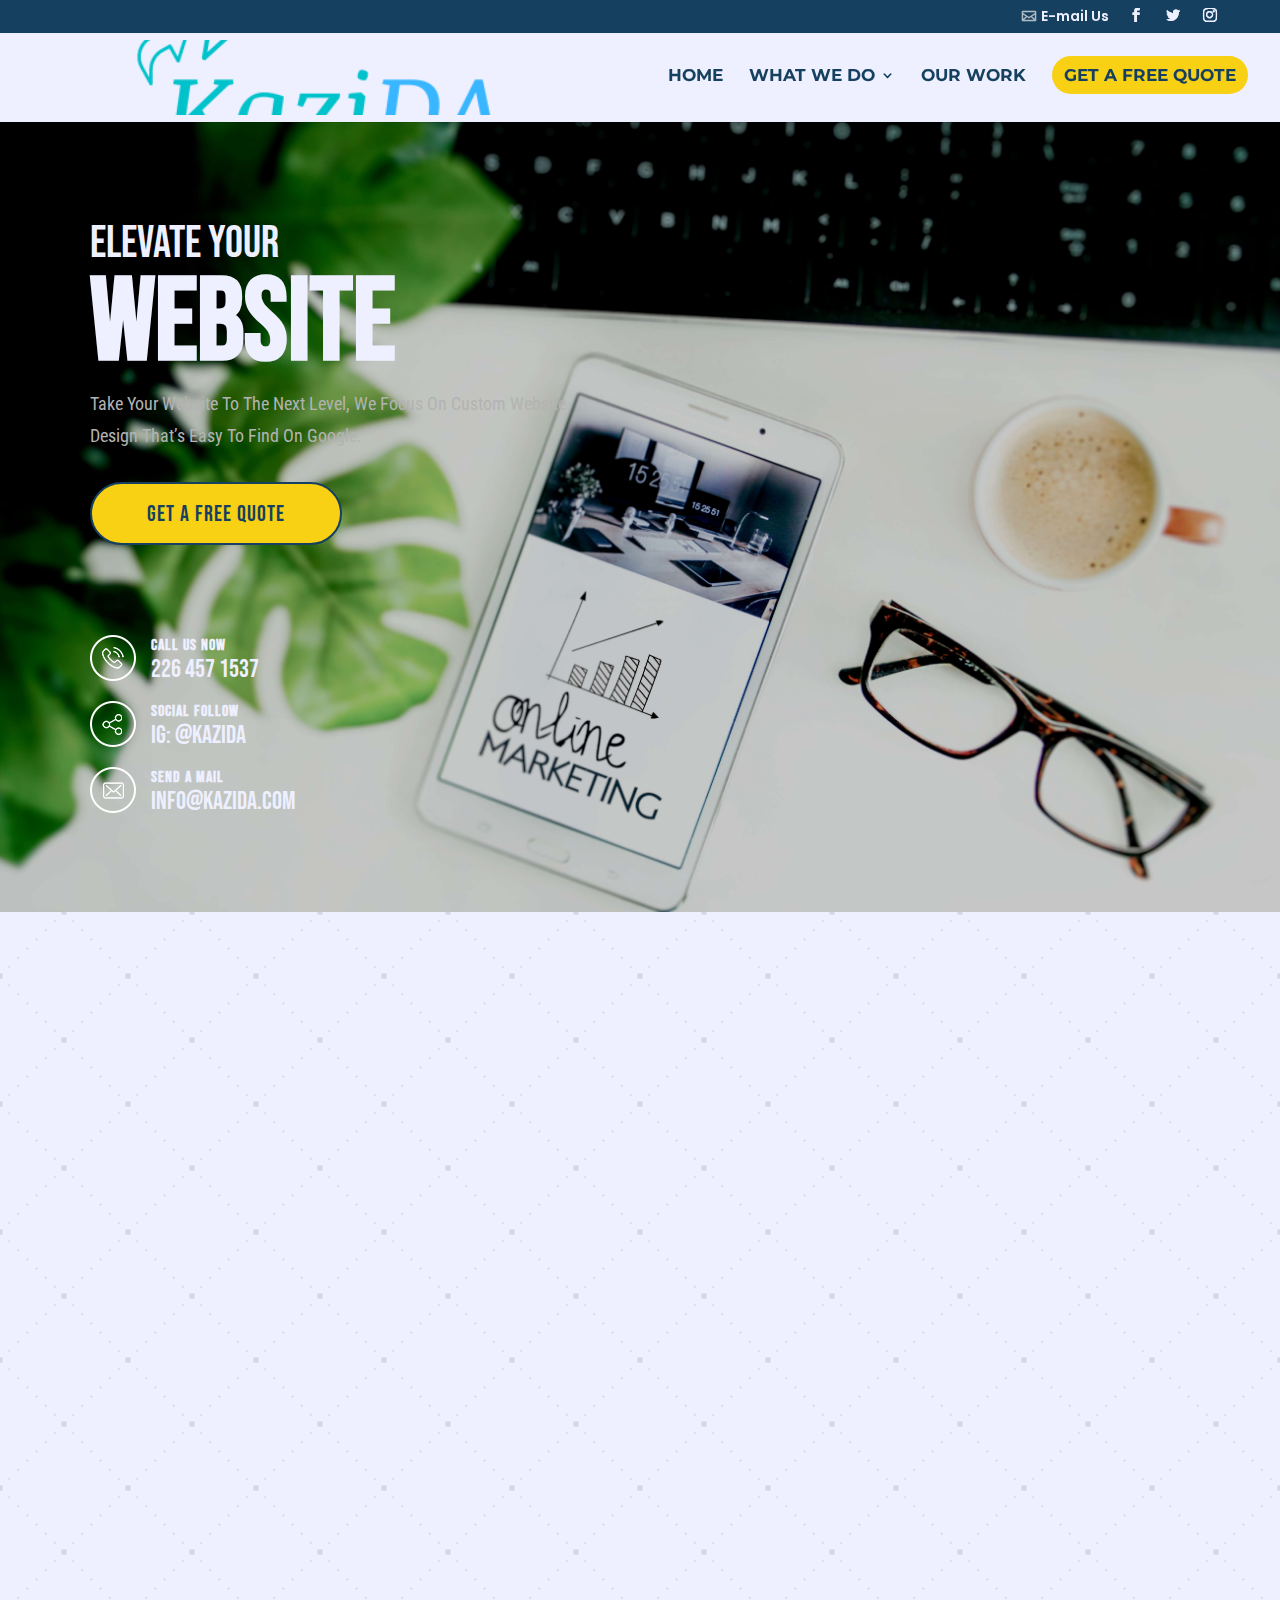
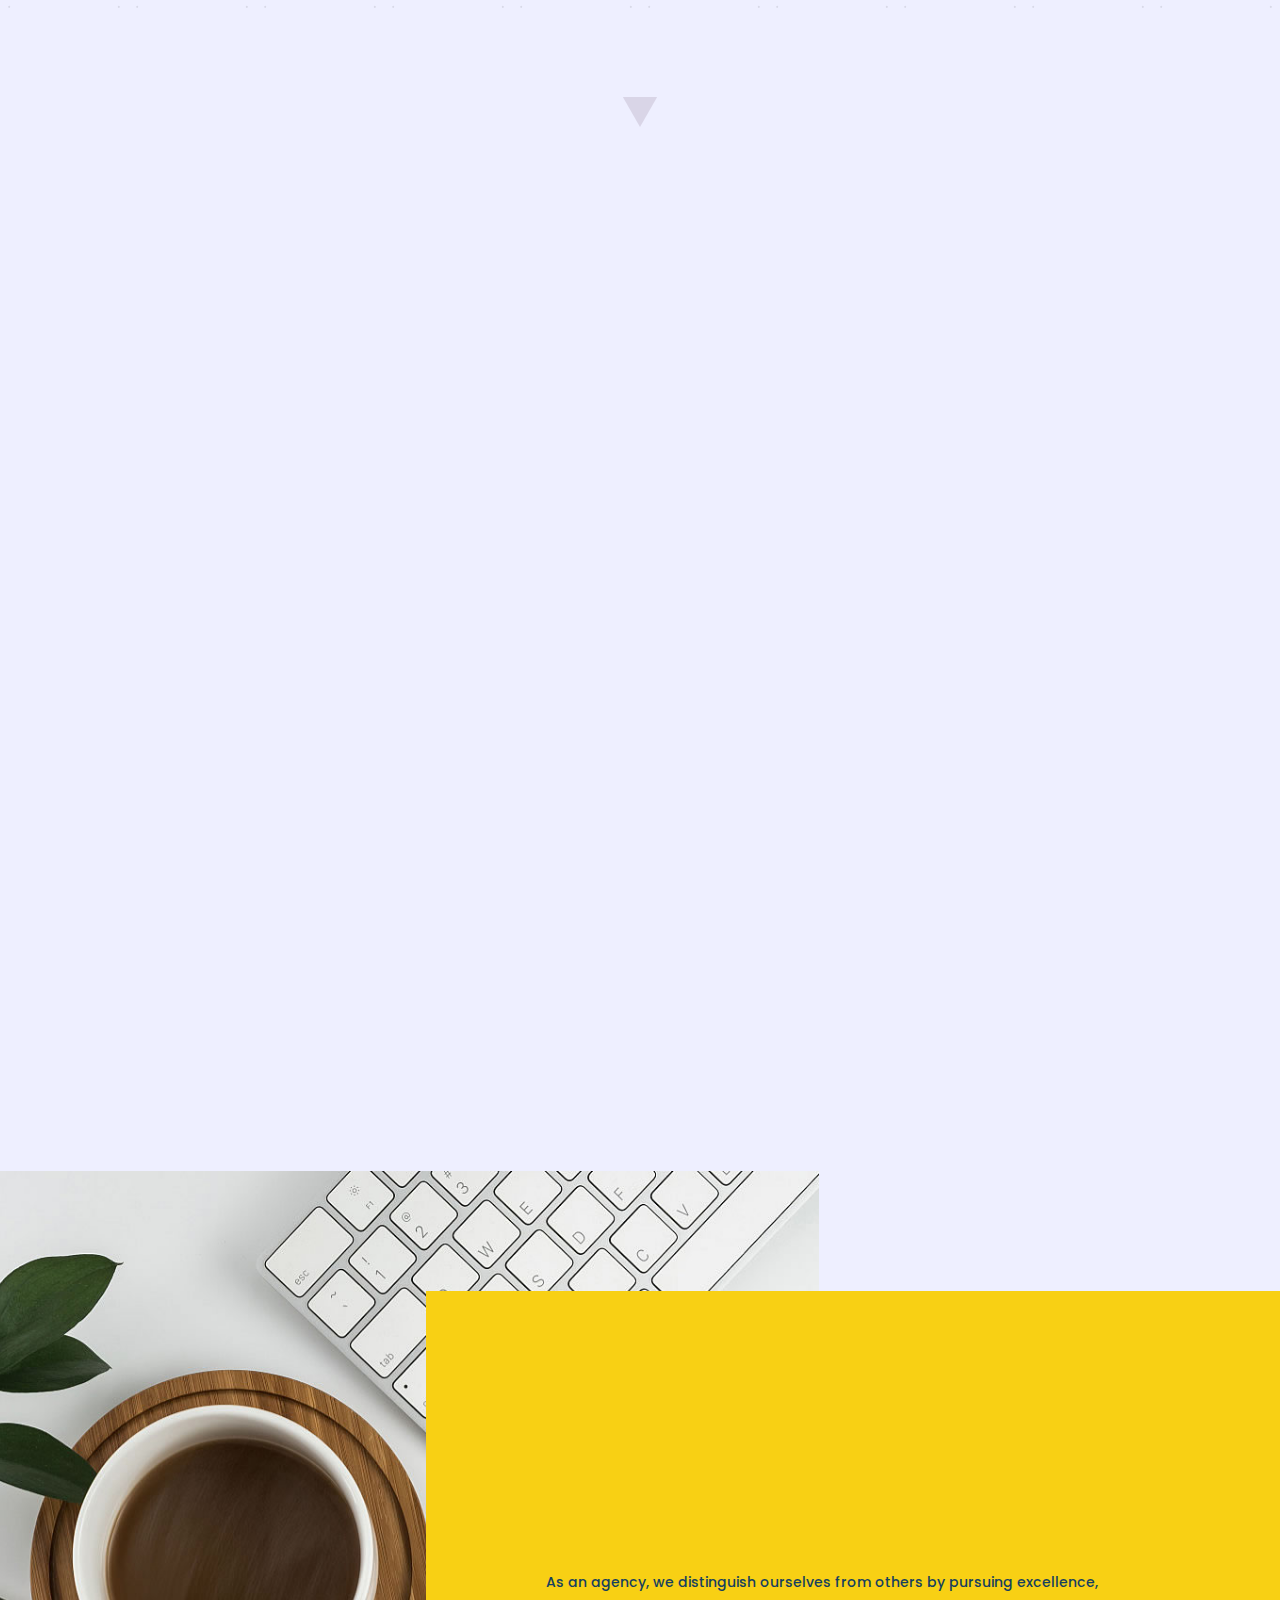
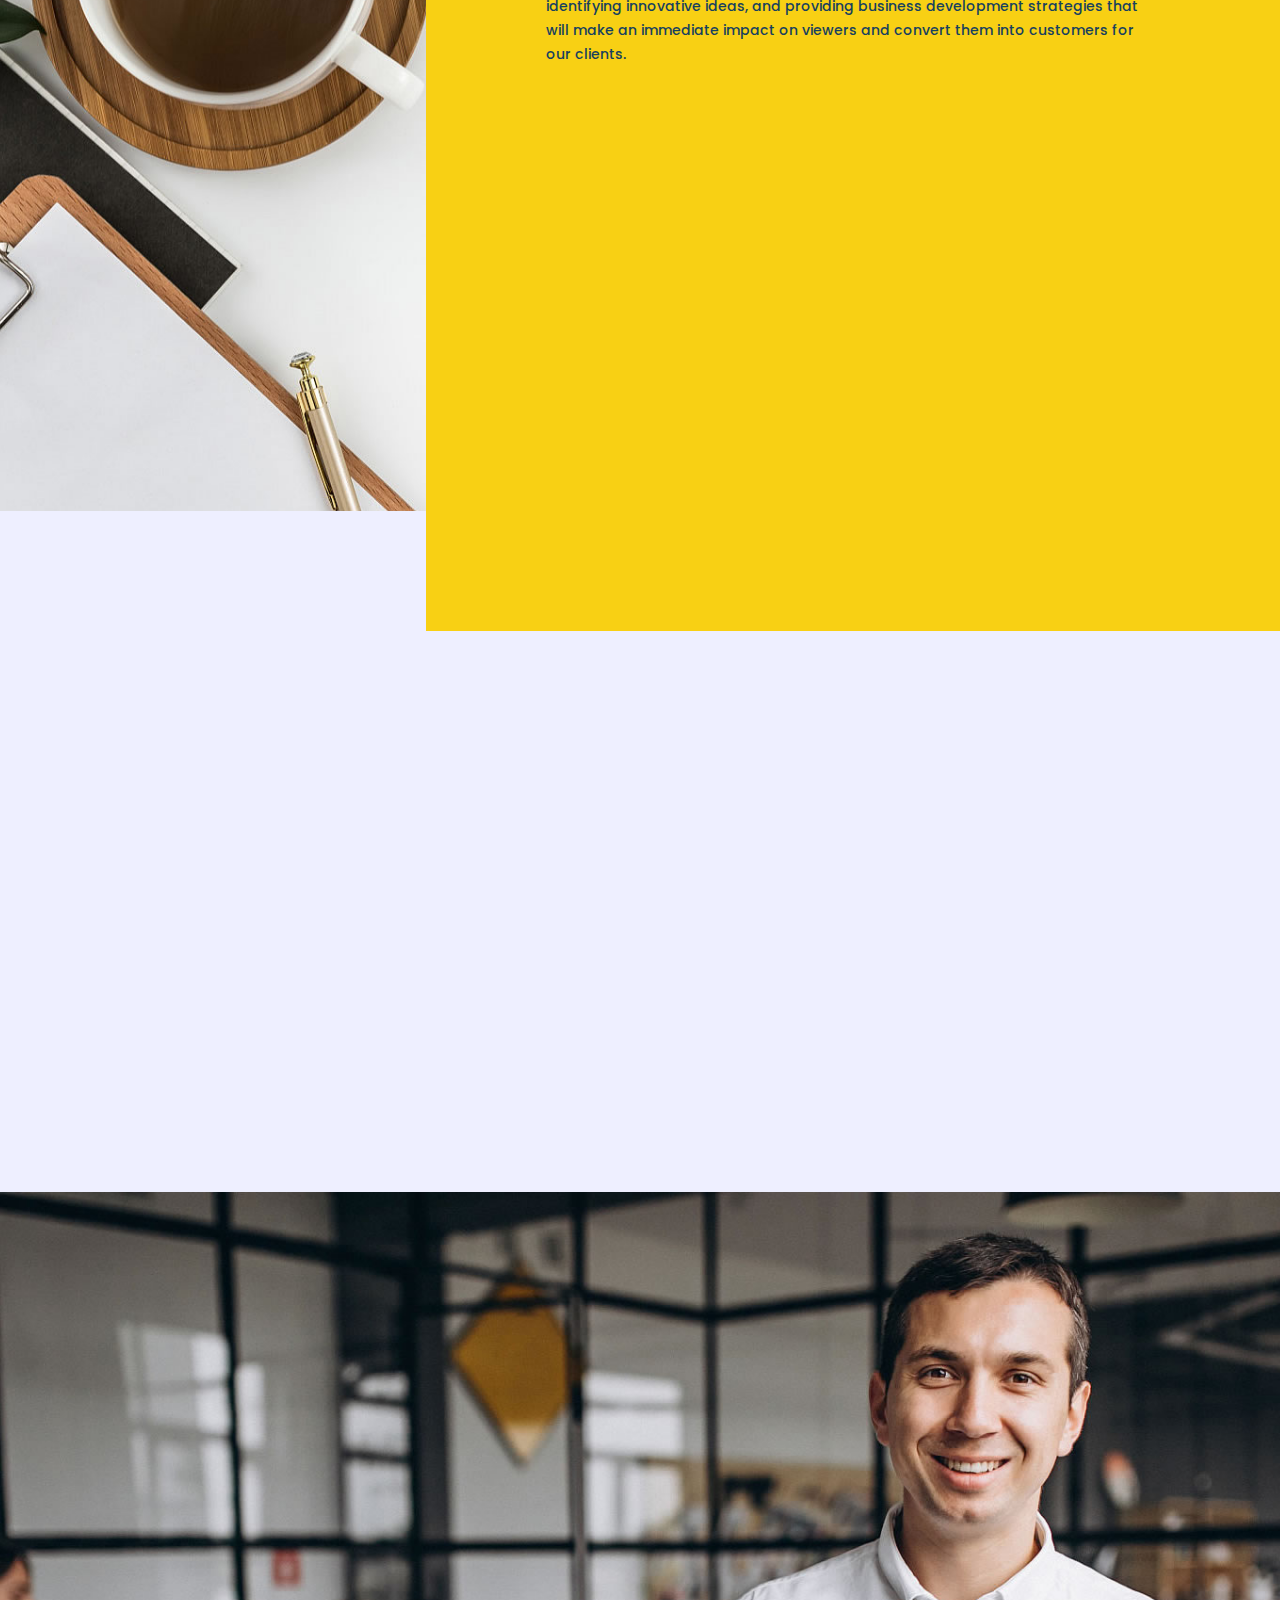
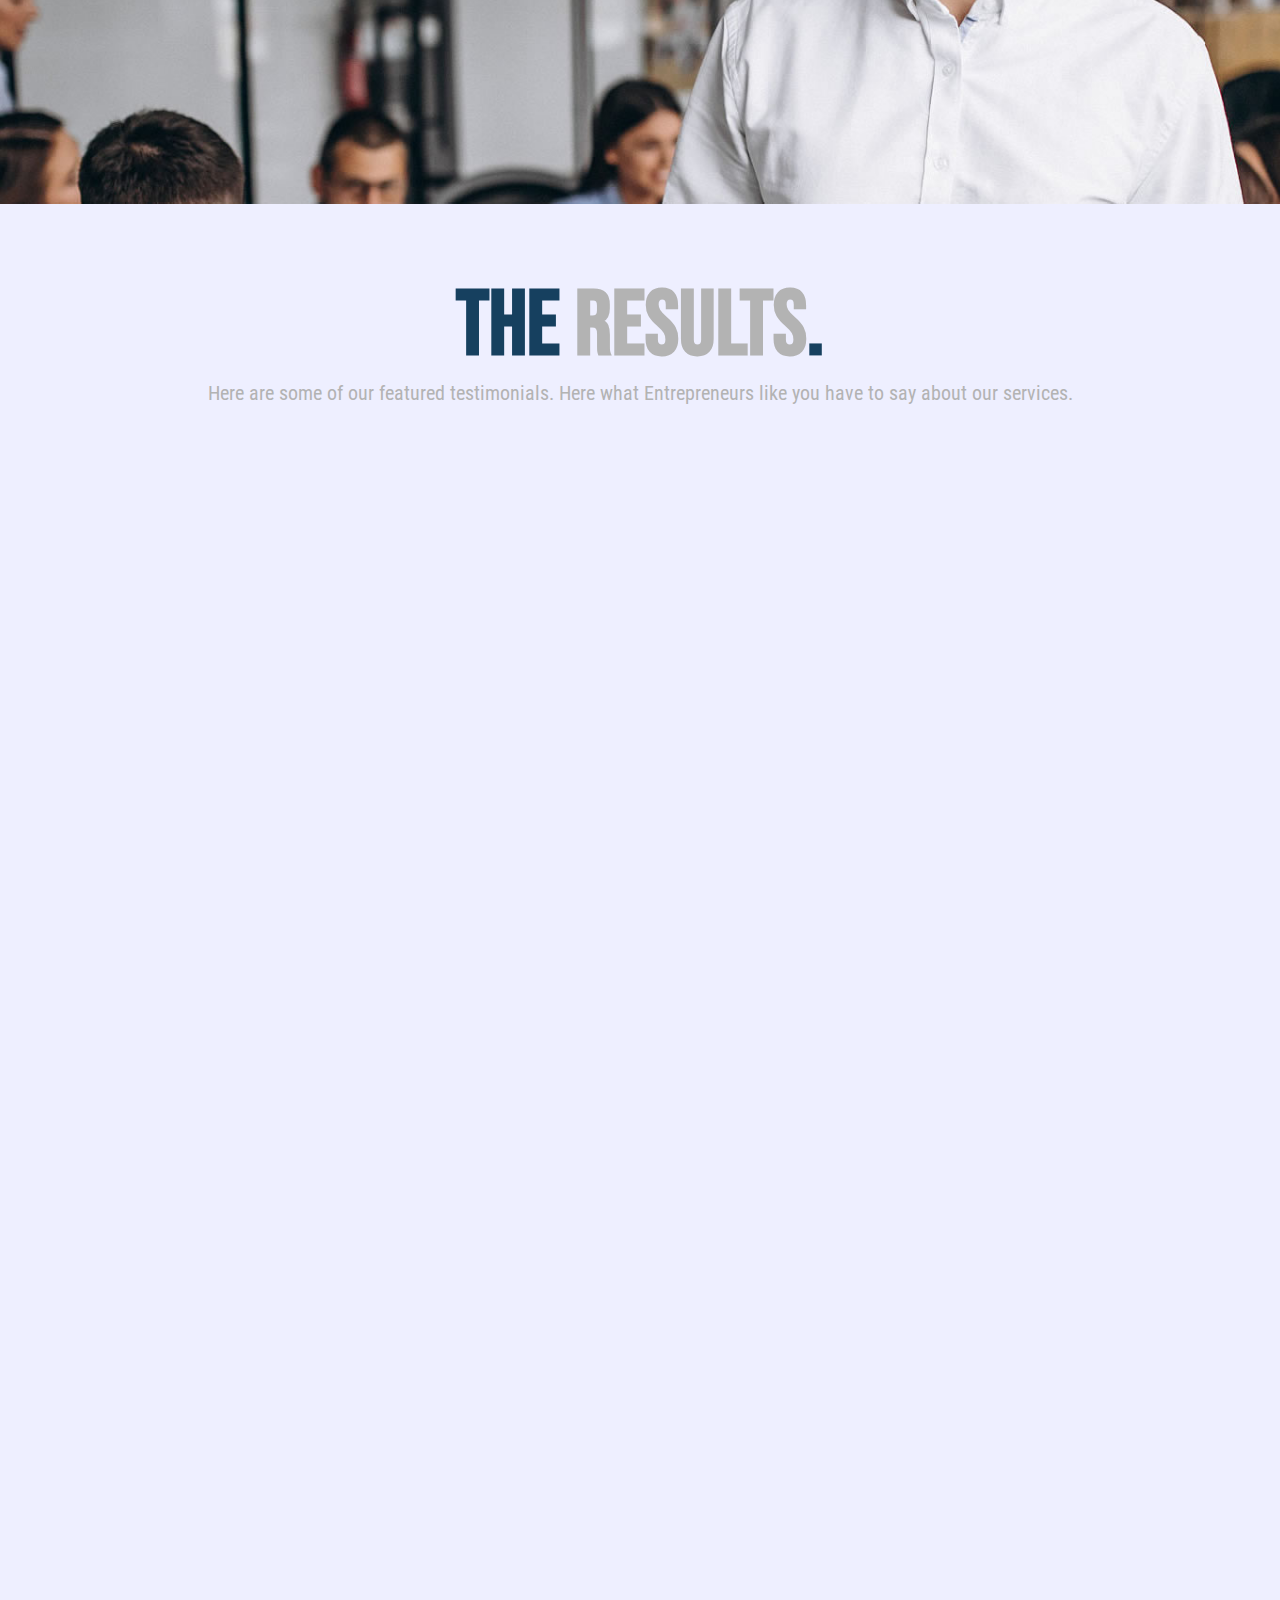
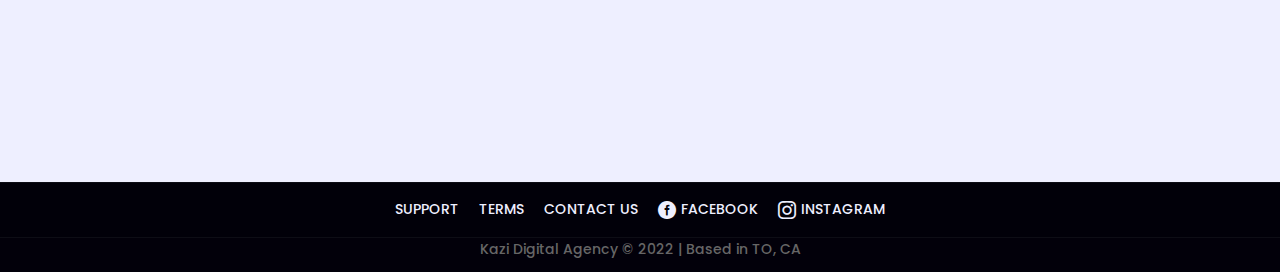
==== index.html @ 93e8e745 "-" ====
<!DOCTYPE html>
<html lang="en-CA">

<head>
  <meta charset="UTF-8" />
  <meta http-equiv="X-UA-Compatible" content="IE=edge" />
  <link rel="pingback" href="https://www.KaziDa.com/xmlrpc.php" />

  <script type="text/javascript">
    document.documentElement.className = "js";
  </script>

  <link rel="preconnect" href="https://fonts.gstatic.com" crossorigin />
  <style id="et-builder-googlefonts-cached-inline">
    /* Original: https://fonts.googleapis.com/css?family=Montserrat:100,100italic,200,200italic,300,300italic,regular,italic,500,500italic,600,600italic,700,700italic,800,800italic,900,900italic|Poppins:100,100italic,200,200italic,300,300italic,regular,italic,500,500italic,600,600italic,700,700italic,800,800italic,900,900italic|Bebas+Neue:regular|Roboto+Condensed:300,300italic,regular,italic,700,700italic|Nunito+Sans:200,200italic,300,300italic,regular,italic,600,600italic,700,700italic,800,800italic,900,900italic|Acme:regular&subset=latin,latin-ext&display=swap */
    /* User Agent: Mozilla/5.0 (Unknown; Linux x86_64) AppleWebKit/538.1 (KHTML, like Gecko) Safari/538.1 Daum/4.1 */
    @font-face {
      font-family: "Acme";
      font-style: normal;
      font-weight: 400;
      font-display: swap;
      src: url(fonts/RrQfboBx-C5_XxrBaw.ttf) format("truetype");
    }

    @font-face {
      font-family: "Bebas Neue";
      font-style: normal;
      font-weight: 400;
      font-display: swap;
      src: url(fonts/JTUSjIg69CK48gW7PXoo9Wlhzg.ttf) format("truetype");
    }

    @font-face {
      font-family: "Montserrat";
      font-style: italic;
      font-weight: 100;
      font-display: swap;
      src: url(fonts/JTUFjIg1_i6t8kCHKm459Wx7xQYXK0vOoz6jq6R8WXh0ow.ttf) format("truetype");
    }

    @font-face {
      font-family: "Montserrat";
      font-style: italic;
      font-weight: 200;
      font-display: swap;
      src: url(fonts/JTUFjIg1_i6t8kCHKm459Wx7xQYXK0vOoz6jqyR9WXh0ow.ttf) format("truetype");
    }

    @font-face {
      font-family: "Montserrat";
      font-style: italic;
      font-weight: 300;
      font-display: swap;
      src: url(fonts/JTUFjIg1_i6t8kCHKm459Wx7xQYXK0vOoz6jq_p9WXh0ow.ttf) format("truetype");
    }

    @font-face {
      font-family: "Montserrat";
      font-style: italic;
      font-weight: 400;
      font-display: swap;
      src: url(fonts/JTUFjIg1_i6t8kCHKm459Wx7xQYXK0vOoz6jq6R9WXh0ow.ttf) format("truetype");
    }

    @font-face {
      font-family: "Montserrat";
      font-style: italic;
      font-weight: 500;
      font-display: swap;
      src: url(fonts/JTUFjIg1_i6t8kCHKm459Wx7xQYXK0vOoz6jq5Z9WXh0ow.ttf) format("truetype");
    }

    @font-face {
      font-family: "Montserrat";
      font-style: italic;
      font-weight: 600;
      font-display: swap;
      src: url(fonts/JTUFjIg1_i6t8kCHKm459Wx7xQYXK0vOoz6jq3p6WXh0ow.ttf) format("truetype");
    }

    @font-face {
      font-family: "Montserrat";
      font-style: italic;
      font-weight: 700;
      font-display: swap;
      src: url(fonts/JTUFjIg1_i6t8kCHKm459Wx7xQYXK0vOoz6jq0N6WXh0ow.ttf) format("truetype");
    }

    @font-face {
      font-family: "Montserrat";
      font-style: italic;
      font-weight: 800;
      font-display: swap;
      src: url(fonts/JTUFjIg1_i6t8kCHKm459Wx7xQYXK0vOoz6jqyR6WXh0ow.ttf) format("truetype");
    }

    @font-face {
      font-family: "Montserrat";
      font-style: italic;
      font-weight: 900;
      font-display: swap;
      src: url(fonts/JTUFjIg1_i6t8kCHKm459Wx7xQYXK0vOoz6jqw16WXh0ow.ttf) format("truetype");
    }

    @font-face {
      font-family: "Montserrat";
      font-style: normal;
      font-weight: 100;
      font-display: swap;
      src: url(fonts/JTUHjIg1_i6t8kCHKm4532VJOt5-QNFgpCtr6Xw5aX8.ttf) format("truetype");
    }

    @font-face {
      font-family: "Montserrat";
      font-style: normal;
      font-weight: 200;
      font-display: swap;
      src: url(fonts/JTUHjIg1_i6t8kCHKm4532VJOt5-QNFgpCvr6Hw5aX8.ttf) format("truetype");
    }

    @font-face {
      font-family: "Montserrat";
      font-style: normal;
      font-weight: 300;
      font-display: swap;
      src: url(fonts/JTUHjIg1_i6t8kCHKm4532VJOt5-QNFgpCs16Hw5aX8.ttf) format("truetype");
    }

    @font-face {
      font-family: "Montserrat";
      font-style: normal;
      font-weight: 400;
      font-display: swap;
      src: url(fonts/JTUHjIg1_i6t8kCHKm4532VJOt5-QNFgpCtr6Hw5aX8.ttf) format("truetype");
    }

    @font-face {
      font-family: "Montserrat";
      font-style: normal;
      font-weight: 500;
      font-display: swap;
      src: url(fonts/JTUHjIg1_i6t8kCHKm4532VJOt5-QNFgpCtZ6Hw5aX8.ttf) format("truetype");
    }

    @font-face {
      font-family: "Montserrat";
      font-style: normal;
      font-weight: 600;
      font-display: swap;
      src: url(fonts/JTUHjIg1_i6t8kCHKm4532VJOt5-QNFgpCu173w5aX8.ttf) format("truetype");
    }

    @font-face {
      font-family: "Montserrat";
      font-style: normal;
      font-weight: 700;
      font-display: swap;
      src: url(fonts/JTUHjIg1_i6t8kCHKm4532VJOt5-QNFgpCuM73w5aX8.ttf) format("truetype");
    }

    @font-face {
      font-family: "Montserrat";
      font-style: normal;
      font-weight: 800;
      font-display: swap;
      src: url(fonts/JTUHjIg1_i6t8kCHKm4532VJOt5-QNFgpCvr73w5aX8.ttf) format("truetype");
    }

    @font-face {
      font-family: "Montserrat";
      font-style: normal;
      font-weight: 900;
      font-display: swap;
      src: url(fonts/JTUHjIg1_i6t8kCHKm4532VJOt5-QNFgpCvC73w5aX8.ttf) format("truetype");
    }

    @font-face {
      font-family: "Nunito Sans";
      font-style: italic;
      font-weight: 200;
      font-display: swap;
      src: url(fonts/pe01MImSLYBIv1o4X1M8cce4GxZrY1MIVw.ttf) format("truetype");
    }

    @font-face {
      font-family: "Nunito Sans";
      font-style: italic;
      font-weight: 300;
      font-display: swap;
      src: url(fonts/pe01MImSLYBIv1o4X1M8cce4G3JoY1MIVw.ttf) format("truetype");
    }

    @font-face {
      font-family: "Nunito Sans";
      font-style: italic;
      font-weight: 400;
      font-display: swap;
      src: url(fonts/pe0oMImSLYBIv1o4X1M8cce4E9lKcw.ttf) format("truetype");
    }

    @font-face {
      font-family: "Nunito Sans";
      font-style: italic;
      font-weight: 600;
      font-display: swap;
      src: url(fonts/pe01MImSLYBIv1o4X1M8cce4GwZuY1MIVw.ttf) format("truetype");
    }

    @font-face {
      font-family: "Nunito Sans";
      font-style: italic;
      font-weight: 700;
      font-display: swap;
      src: url(fonts/pe01MImSLYBIv1o4X1M8cce4G2JvY1MIVw.ttf) format("truetype");
    }

    @font-face {
      font-family: "Nunito Sans";
      font-style: italic;
      font-weight: 800;
      font-display: swap;
      src: url(fonts/pe01MImSLYBIv1o4X1M8cce4G35sY1MIVw.ttf) format("truetype");
    }

    @font-face {
      font-family: "Nunito Sans";
      font-style: italic;
      font-weight: 900;
      font-display: swap;
      src: url(fonts/pe01MImSLYBIv1o4X1M8cce4G1ptY1MIVw.ttf) format("truetype");
    }

    @font-face {
      font-family: "Nunito Sans";
      font-style: normal;
      font-weight: 200;
      font-display: swap;
      src: url(fonts/pe03MImSLYBIv1o4X1M8cc9yAs5tU1Q.ttf) format("truetype");
    }

    @font-face {
      font-family: "Nunito Sans";
      font-style: normal;
      font-weight: 300;
      font-display: swap;
      src: url(fonts/pe03MImSLYBIv1o4X1M8cc8WAc5tU1Q.ttf) format("truetype");
    }

    @font-face {
      font-family: "Nunito Sans";
      font-style: normal;
      font-weight: 400;
      font-display: swap;
      src: url(fonts/pe0qMImSLYBIv1o4X1M8cce9I94.ttf) format("truetype");
    }

    @font-face {
      font-family: "Nunito Sans";
      font-style: normal;
      font-weight: 600;
      font-display: swap;
      src: url(fonts/pe03MImSLYBIv1o4X1M8cc9iB85tU1Q.ttf) format("truetype");
    }

    @font-face {
      font-family: "Nunito Sans";
      font-style: normal;
      font-weight: 700;
      font-display: swap;
      src: url(fonts/pe03MImSLYBIv1o4X1M8cc8GBs5tU1Q.ttf) format("truetype");
    }

    @font-face {
      font-family: "Nunito Sans";
      font-style: normal;
      font-weight: 800;
      font-display: swap;
      src: url(fonts/pe03MImSLYBIv1o4X1M8cc8aBc5tU1Q.ttf) format("truetype");
    }

    @font-face {
      font-family: "Nunito Sans";
      font-style: normal;
      font-weight: 900;
      font-display: swap;
      src: url(fonts/pe03MImSLYBIv1o4X1M8cc8-BM5tU1Q.ttf) format("truetype");
    }

    @font-face {
      font-family: "Poppins";
      font-style: italic;
      font-weight: 100;
      font-display: swap;
      src: url(fonts/pxiAyp8kv8JHgFVrJJLmE0tCMPc.ttf) format("truetype");
    }

    @font-face {
      font-family: "Poppins";
      font-style: italic;
      font-weight: 200;
      font-display: swap;
      src: url(fonts/pxiDyp8kv8JHgFVrJJLmv1pVF9eL.ttf) format("truetype");
    }

    @font-face {
      font-family: "Poppins";
      font-style: italic;
      font-weight: 300;
      font-display: swap;
      src: url(fonts/pxiDyp8kv8JHgFVrJJLm21lVF9eL.ttf) format("truetype");
    }

    @font-face {
      font-family: "Poppins";
      font-style: italic;
      font-weight: 400;
      font-display: swap;
      src: url(fonts/pxiGyp8kv8JHgFVrJJLucHtF.ttf) format("truetype");
    }

    @font-face {
      font-family: "Poppins";
      font-style: italic;
      font-weight: 500;
      font-display: swap;
      src: url(fonts/pxiDyp8kv8JHgFVrJJLmg1hVF9eL.ttf) format("truetype");
    }

    @font-face {
      font-family: "Poppins";
      font-style: italic;
      font-weight: 600;
      font-display: swap;
      src: url(fonts/pxiDyp8kv8JHgFVrJJLmr19VF9eL.ttf) format("truetype");
    }

    @font-face {
      font-family: "Poppins";
      font-style: italic;
      font-weight: 700;
      font-display: swap;
      src: url(https://fonts.gstatic.com/s/poppins/v20/pxiDyp8kv8JHgFVrJJLmy15VF9eL.ttf) format("truetype");
    }

    @font-face {
      font-family: "Poppins";
      font-style: italic;
      font-weight: 800;
      font-display: swap;
      src: url(fonts/pxiDyp8kv8JHgFVrJJLm111VF9eL.ttf) format("truetype");
    }

    @font-face {
      font-family: "Poppins";
      font-style: italic;
      font-weight: 900;
      font-display: swap;
      src: url(fonts/pxiDyp8kv8JHgFVrJJLm81xVF9eL.ttf) format("truetype");
    }

    @font-face {
      font-family: "Poppins";
      font-style: normal;
      font-weight: 100;
      font-display: swap;
      src: url(fonts/pxiGyp8kv8JHgFVrLPTucHtF.ttf) format("truetype");
    }

    @font-face {
      font-family: "Poppins";
      font-style: normal;
      font-weight: 200;
      font-display: swap;
      src: url(fonts/pxiByp8kv8JHgFVrLFj_Z1xlEA.ttf) format("truetype");
    }

    @font-face {
      font-family: "Poppins";
      font-style: normal;
      font-weight: 300;
      font-display: swap;
      src: url(fonts/pxiByp8kv8JHgFVrLDz8Z1xlEA.ttf) format("truetype");
    }

    @font-face {
      font-family: "Poppins";
      font-style: normal;
      font-weight: 400;
      font-display: swap;
      src: url(fonts/pxiEyp8kv8JHgFVrJJfedw.ttf) format("truetype");
    }

    @font-face {
      font-family: "Poppins";
      font-style: normal;
      font-weight: 500;
      font-display: swap;
      src: url(fonts/pxiByp8kv8JHgFVrLGT9Z1xlEA.ttf) format("truetype");
    }

    @font-face {
      font-family: "Poppins";
      font-style: normal;
      font-weight: 600;
      font-display: swap;
      src: url(fonts/pxiByp8kv8JHgFVrLEj6Z1xlEA.ttf) format("truetype");
    }

    @font-face {
      font-family: "Poppins";
      font-style: normal;
      font-weight: 700;
      font-display: swap;
      src: url(fonts/pxiByp8kv8JHgFVrLCz7Z1xlEA.ttf) format("truetype");
    }

    @font-face {
      font-family: "Poppins";
      font-style: normal;
      font-weight: 800;
      font-display: swap;
      src: url(fonts/pxiByp8kv8JHgFVrLDD4Z1xlEA.ttf) format("truetype");
    }

    @font-face {
      font-family: "Poppins";
      font-style: normal;
      font-weight: 900;
      font-display: swap;
      src: url(fonts/pxiByp8kv8JHgFVrLBT5Z1xlEA.ttf) format("truetype");
    }

    @font-face {
      font-family: "Roboto Condensed";
      font-style: italic;
      font-weight: 300;
      font-display: swap;
      src: url(fonts/ieVg2ZhZI2eCN5jzbjEETS9weq8-19eDpCEobdNc.ttf) format("truetype");
    }

    @font-face {
      font-family: "Roboto Condensed";
      font-style: italic;
      font-weight: 400;
      font-display: swap;
      src: url(fonts/ieVj2ZhZI2eCN5jzbjEETS9weq8-19eLDwM4.ttf) format("truetype");
    }

    @font-face {
      font-family: "Roboto Condensed";
      font-style: italic;
      font-weight: 700;
      font-display: swap;
      src: url(fonts/ieVg2ZhZI2eCN5jzbjEETS9weq8-19eDtCYobdNc.ttf) format("truetype");
    }

    @font-face {
      font-family: "Roboto Condensed";
      font-style: normal;
      font-weight: 300;
      font-display: swap;
      src: url(fonts/ieVi2ZhZI2eCN5jzbjEETS9weq8-33mZGCQYag.ttf) format("truetype");
    }

    @font-face {
      font-family: "Roboto Condensed";
      font-style: normal;
      font-weight: 400;
      font-display: swap;
      src: url(fonts/ieVl2ZhZI2eCN5jzbjEETS9weq8-19K7CA.ttf) format("truetype");
    }

    @font-face {
      font-family: "Roboto Condensed";
      font-style: normal;
      font-weight: 700;
      font-display: swap;
      src: url(fonts/ieVi2ZhZI2eCN5jzbjEETS9weq8-32meGCQYag.ttf) format("truetype");
    }

    /* User Agent: Mozilla/5.0 (Windows NT 6.1; WOW64; rv:27.0) Gecko/20100101 Firefox/27.0 */
    @font-face {
      font-family: "Acme";
      font-style: normal;
      font-weight: 400;
      font-display: swap;
      src: url(fonts/RrQfboBx-C5_XxrBaA.woff) format("woff");
    }

    @font-face {
      font-family: "Bebas Neue";
      font-style: normal;
      font-weight: 400;
      font-display: swap;
      src: url(fonts/JTUSjIg69CK48gW7PXoo9WlhzQ.woff) format("woff");
    }

    @font-face {
      font-family: "Montserrat";
      font-style: italic;
      font-weight: 100;
      font-display: swap;
      src: url(fonts/JTUFjIg1_i6t8kCHKm459Wx7xQYXK0vOoz6jq6R8WXh0oA.woff) format("woff");
    }

    @font-face {
      font-family: "Montserrat";
      font-style: italic;
      font-weight: 200;
      font-display: swap;
      src: url(fonts/JTUFjIg1_i6t8kCHKm459Wx7xQYXK0vOoz6jqyR9WXh0oA.woff) format("woff");
    }

    @font-face {
      font-family: "Montserrat";
      font-style: italic;
      font-weight: 300;
      font-display: swap;
      src: url(fonts/JTUFjIg1_i6t8kCHKm459Wx7xQYXK0vOoz6jq_p9WXh0oA.woff) format("woff");
    }

    @font-face {
      font-family: "Montserrat";
      font-style: italic;
      font-weight: 400;
      font-display: swap;
      src: url(fonts/JTUFjIg1_i6t8kCHKm459Wx7xQYXK0vOoz6jq6R9WXh0oA.woff) format("woff");
    }

    @font-face {
      font-family: "Montserrat";
      font-style: italic;
      font-weight: 500;
      font-display: swap;
      src: url(fonts/JTUFjIg1_i6t8kCHKm459Wx7xQYXK0vOoz6jq5Z9WXh0oA.woff) format("woff");
    }

    @font-face {
      font-family: "Montserrat";
      font-style: italic;
      font-weight: 600;
      font-display: swap;
      src: url(fonts/JTUFjIg1_i6t8kCHKm459Wx7xQYXK0vOoz6jq3p6WXh0oA.woff) format("woff");
    }

    @font-face {
      font-family: "Montserrat";
      font-style: italic;
      font-weight: 700;
      font-display: swap;
      src: url(fonts/JTUFjIg1_i6t8kCHKm459Wx7xQYXK0vOoz6jq0N6WXh0oA.woff) format("woff");
    }

    @font-face {
      font-family: "Montserrat";
      font-style: italic;
      font-weight: 800;
      font-display: swap;
      src: url(fonts/JTUFjIg1_i6t8kCHKm459Wx7xQYXK0vOoz6jqyR6WXh0oA.woff) format("woff");
    }

    @font-face {
      font-family: "Montserrat";
      font-style: italic;
      font-weight: 900;
      font-display: swap;
      src: url(fonts/JTUFjIg1_i6t8kCHKm459Wx7xQYXK0vOoz6jqw16WXh0oA.woff) format("woff");
    }

    @font-face {
      font-family: "Montserrat";
      font-style: normal;
      font-weight: 100;
      font-display: swap;
      src: url(fonts/JTUHjIg1_i6t8kCHKm4532VJOt5-QNFgpCtr6Xw5aXw.woff) format("woff");
    }

    @font-face {
      font-family: "Montserrat";
      font-style: normal;
      font-weight: 200;
      font-display: swap;
      src: url(fonts/JTUHjIg1_i6t8kCHKm4532VJOt5-QNFgpCvr6Hw5aXw.woff) format("woff");
    }

    @font-face {
      font-family: "Montserrat";
      font-style: normal;
      font-weight: 300;
      font-display: swap;
      src: url(fonts/JTUHjIg1_i6t8kCHKm4532VJOt5-QNFgpCs16Hw5aXw.woff) format("woff");
    }

    @font-face {
      font-family: "Montserrat";
      font-style: normal;
      font-weight: 400;
      font-display: swap;
      src: url(fonts/JTUHjIg1_i6t8kCHKm4532VJOt5-QNFgpCtr6Hw5aXw.woff) format("woff");
    }

    @font-face {
      font-family: "Montserrat";
      font-style: normal;
      font-weight: 500;
      font-display: swap;
      src: url(fonts/JTUHjIg1_i6t8kCHKm4532VJOt5-QNFgpCtZ6Hw5aXw.woff) format("woff");
    }

    @font-face {
      font-family: "Montserrat";
      font-style: normal;
      font-weight: 600;
      font-display: swap;
      src: url(fonts/JTUHjIg1_i6t8kCHKm4532VJOt5-QNFgpCu173w5aXw.woff) format("woff");
    }

    @font-face {
      font-family: "Montserrat";
      font-style: normal;
      font-weight: 700;
      font-display: swap;
      src: url(fonts/JTUHjIg1_i6t8kCHKm4532VJOt5-QNFgpCuM73w5aXw.woff) format("woff");
    }

    @font-face {
      font-family: "Montserrat";
      font-style: normal;
      font-weight: 800;
      font-display: swap;
      src: url(fonts/JTUHjIg1_i6t8kCHKm4532VJOt5-QNFgpCvr73w5aXw.woff) format("woff");
    }

    @font-face {
      font-family: "Montserrat";
      font-style: normal;
      font-weight: 900;
      font-display: swap;
      src: url(fonts/JTUHjIg1_i6t8kCHKm4532VJOt5-QNFgpCvC73w5aXw.woff) format("woff");
    }

    @font-face {
      font-family: "Nunito Sans";
      font-style: italic;
      font-weight: 200;
      font-display: swap;
      src: url(fonts/pe01MImSLYBIv1o4X1M8cce4GxZrY1MIVA.woff) format("woff");
    }

    @font-face {
      font-family: "Nunito Sans";
      font-style: italic;
      font-weight: 300;
      font-display: swap;
      src: url(fonts/pe01MImSLYBIv1o4X1M8cce4G3JoY1MIVA.woff) format("woff");
    }

    @font-face {
      font-family: "Nunito Sans";
      font-style: italic;
      font-weight: 400;
      font-display: swap;
      src: url(fonts/pe0oMImSLYBIv1o4X1M8cce4E9lKcA.woff) format("woff");
    }

    @font-face {
      font-family: "Nunito Sans";
      font-style: italic;
      font-weight: 600;
      font-display: swap;
      src: url(fonts/pe01MImSLYBIv1o4X1M8cce4GwZuY1MIVA.woff) format("woff");
    }

    @font-face {
      font-family: "Nunito Sans";
      font-style: italic;
      font-weight: 700;
      font-display: swap;
      src: url(fonts/pe01MImSLYBIv1o4X1M8cce4G2JvY1MIVA.woff) format("woff");
    }

    @font-face {
      font-family: "Nunito Sans";
      font-style: italic;
      font-weight: 800;
      font-display: swap;
      src: url(fonts/pe01MImSLYBIv1o4X1M8cce4G35sY1MIVA.woff) format("woff");
    }

    @font-face {
      font-family: "Nunito Sans";
      font-style: italic;
      font-weight: 900;
      font-display: swap;
      src: url(fonts/pe01MImSLYBIv1o4X1M8cce4G1ptY1MIVA.woff) format("woff");
    }

    @font-face {
      font-family: "Nunito Sans";
      font-style: normal;
      font-weight: 200;
      font-display: swap;
      src: url(fonts/pe03MImSLYBIv1o4X1M8cc9yAs5tU1c.woff) format("woff");
    }

    @font-face {
      font-family: "Nunito Sans";
      font-style: normal;
      font-weight: 300;
      font-display: swap;
      src: url(fonts/pe03MImSLYBIv1o4X1M8cc8WAc5tU1c.woff) format("woff");
    }

    @font-face {
      font-family: "Nunito Sans";
      font-style: normal;
      font-weight: 400;
      font-display: swap;
      src: url(fonts/pe0qMImSLYBIv1o4X1M8cce9I90.woff) format("woff");
    }

    @font-face {
      font-family: "Nunito Sans";
      font-style: normal;
      font-weight: 600;
      font-display: swap;
      src: url(fonts/pe03MImSLYBIv1o4X1M8cc9iB85tU1c.woff) format("woff");
    }

    @font-face {
      font-family: "Nunito Sans";
      font-style: normal;
      font-weight: 700;
      font-display: swap;
      src: url(fonts/pe03MImSLYBIv1o4X1M8cc8GBs5tU1c.woff) format("woff");
    }

    @font-face {
      font-family: "Nunito Sans";
      font-style: normal;
      font-weight: 800;
      font-display: swap;
      src: url(fonts/pe03MImSLYBIv1o4X1M8cc8aBc5tU1c.woff) format("woff");
    }

    @font-face {
      font-family: "Nunito Sans";
      font-style: normal;
      font-weight: 900;
      font-display: swap;
      src: url(fonts/pe03MImSLYBIv1o4X1M8cc8-BM5tU1c.woff) format("woff");
    }

    @font-face {
      font-family: "Poppins";
      font-style: italic;
      font-weight: 100;
      font-display: swap;
      src: url(fonts/pxiAyp8kv8JHgFVrJJLmE0tCMPQ.woff) format("woff");
    }

    @font-face {
      font-family: "Poppins";
      font-style: italic;
      font-weight: 200;
      font-display: swap;
      src: url(fonts/pxiDyp8kv8JHgFVrJJLmv1pVF9eI.woff) format("woff");
    }

    @font-face {
      font-family: "Poppins";
      font-style: italic;
      font-weight: 300;
      font-display: swap;
      src: url(fonts/pxiDyp8kv8JHgFVrJJLm21lVF9eI.woff) format("woff");
    }

    @font-face {
      font-family: "Poppins";
      font-style: italic;
      font-weight: 400;
      font-display: swap;
      src: url(fonts/pxiGyp8kv8JHgFVrJJLucHtG.woff) format("woff");
    }

    @font-face {
      font-family: "Poppins";
      font-style: italic;
      font-weight: 500;
      font-display: swap;
      src: url(fonts/pxiDyp8kv8JHgFVrJJLmg1hVF9eI.woff) format("woff");
    }

    @font-face {
      font-family: "Poppins";
      font-style: italic;
      font-weight: 600;
      font-display: swap;
      src: url(fonts/pxiDyp8kv8JHgFVrJJLmr19VF9eI.woff) format("woff");
    }

    @font-face {
      font-family: "Poppins";
      font-style: italic;
      font-weight: 700;
      font-display: swap;
      src: url(fonts/pxiDyp8kv8JHgFVrJJLmy15VF9eI.woff) format("woff");
    }

    @font-face {
      font-family: "Poppins";
      font-style: italic;
      font-weight: 800;
      font-display: swap;
      src: url(fonts/pxiDyp8kv8JHgFVrJJLm111VF9eI.woff) format("woff");
    }

    @font-face {
      font-family: "Poppins";
      font-style: italic;
      font-weight: 900;
      font-display: swap;
      src: url(fonts/pxiDyp8kv8JHgFVrJJLm81xVF9eI.woff) format("woff");
    }

    @font-face {
      font-family: "Poppins";
      font-style: normal;
      font-weight: 100;
      font-display: swap;
      src: url(fonts/pxiGyp8kv8JHgFVrLPTucHtG.woff) format("woff");
    }

    @font-face {
      font-family: "Poppins";
      font-style: normal;
      font-weight: 200;
      font-display: swap;
      src: url(fonts/pxiByp8kv8JHgFVrLFj_Z1xlEw.woff) format("woff");
    }

    @font-face {
      font-family: "Poppins";
      font-style: normal;
      font-weight: 300;
      font-display: swap;
      src: url(fonts/pxiByp8kv8JHgFVrLDz8Z1xlEw.woff) format("woff");
    }

    @font-face {
      font-family: "Poppins";
      font-style: normal;
      font-weight: 400;
      font-display: swap;
      src: url(fonts/pxiEyp8kv8JHgFVrJJfedA.woff) format("woff");
    }

    @font-face {
      font-family: "Poppins";
      font-style: normal;
      font-weight: 500;
      font-display: swap;
      src: url(fonts/pxiByp8kv8JHgFVrLGT9Z1xlEw.woff) format("woff");
    }

    @font-face {
      font-family: "Poppins";
      font-style: normal;
      font-weight: 600;
      font-display: swap;
      src: url(fonts/pxiByp8kv8JHgFVrLEj6Z1xlEw.woff) format("woff");
    }

    @font-face {
      font-family: "Poppins";
      font-style: normal;
      font-weight: 700;
      font-display: swap;
      src: url(fonts/pxiByp8kv8JHgFVrLCz7Z1xlEw.woff) format("woff");
    }

    @font-face {
      font-family: "Poppins";
      font-style: normal;
      font-weight: 800;
      font-display: swap;
      src: url(fonts/pxiByp8kv8JHgFVrLDD4Z1xlEw.woff) format("woff");
    }

    @font-face {
      font-family: "Poppins";
      font-style: normal;
      font-weight: 900;
      font-display: swap;
      src: url(fonts/pxiByp8kv8JHgFVrLBT5Z1xlEw.woff) format("woff");
    }

    @font-face {
      font-family: "Roboto Condensed";
      font-style: italic;
      font-weight: 300;
      font-display: swap;
      src: url(fonts/ieVg2ZhZI2eCN5jzbjEETS9weq8-19eDpCEobdNf.woff) format("woff");
    }

    @font-face {
      font-family: "Roboto Condensed";
      font-style: italic;
      font-weight: 400;
      font-display: swap;
      src: url(fonts/ieVj2ZhZI2eCN5jzbjEETS9weq8-19eLDwM7.woff) format("woff");
    }

    @font-face {
      font-family: "Roboto Condensed";
      font-style: italic;
      font-weight: 700;
      font-display: swap;
      src: url(fonts/ieVg2ZhZI2eCN5jzbjEETS9weq8-19eDtCYobdNf.woff) format("woff");
    }

    @font-face {
      font-family: "Roboto Condensed";
      font-style: normal;
      font-weight: 300;
      font-display: swap;
      src: url(fonts/ieVi2ZhZI2eCN5jzbjEETS9weq8-33mZGCQYaQ.woff) format("woff");
    }

    @font-face {
      font-family: "Roboto Condensed";
      font-style: normal;
      font-weight: 400;
      font-display: swap;
      src: url(fonts/ieVl2ZhZI2eCN5jzbjEETS9weq8-19K7Cw.woff) format("woff");
    }

    @font-face {
      font-family: "Roboto Condensed";
      font-style: normal;
      font-weight: 700;
      font-display: swap;
      src: url(fonts/ieVi2ZhZI2eCN5jzbjEETS9weq8-32meGCQYaQ.woff) format("woff");
    }

    /* User Agent: Mozilla/5.0 (Windows NT 6.3; rv:39.0) Gecko/20100101 Firefox/39.0 */
    @font-face {
      font-family: "Acme";
      font-style: normal;
      font-weight: 400;
      font-display: swap;
      src: url(fonts/RrQfboBx-C5_XxrBbg.woff2) format("woff2");
    }

    @font-face {
      font-family: "Bebas Neue";
      font-style: normal;
      font-weight: 400;
      font-display: swap;
      src: url(fonts/JTUSjIg69CK48gW7PXoo9Wlhyw.woff2) format("woff2");
    }

    @font-face {
      font-family: "Montserrat";
      font-style: italic;
      font-weight: 100;
      font-display: swap;
      src: url(fonts/JTUFjIg1_i6t8kCHKm459Wx7xQYXK0vOoz6jq6R8WXh0pg.woff2) format("woff2");
    }

    @font-face {
      font-family: "Montserrat";
      font-style: italic;
      font-weight: 200;
      font-display: swap;
      src: url(fonts/JTUFjIg1_i6t8kCHKm459Wx7xQYXK0vOoz6jqyR9WXh0pg.woff2) format("woff2");
    }

    @font-face {
      font-family: "Montserrat";
      font-style: italic;
      font-weight: 300;
      font-display: swap;
      src: url(fonts/JTUFjIg1_i6t8kCHKm459Wx7xQYXK0vOoz6jq_p9WXh0pg.woff2) format("woff2");
    }

    @font-face {
      font-family: "Montserrat";
      font-style: italic;
      font-weight: 400;
      font-display: swap;
      src: url(fonts/JTUFjIg1_i6t8kCHKm459Wx7xQYXK0vOoz6jq6R9WXh0pg.woff2) format("woff2");
    }

    @font-face {
      font-family: "Montserrat";
      font-style: italic;
      font-weight: 500;
      font-display: swap;
      src: url(fonts/JTUFjIg1_i6t8kCHKm459Wx7xQYXK0vOoz6jq5Z9WXh0pg.woff2) format("woff2");
    }

    @font-face {
      font-family: "Montserrat";
      font-style: italic;
      font-weight: 600;
      font-display: swap;
      src: url(fonts/JTUFjIg1_i6t8kCHKm459Wx7xQYXK0vOoz6jq3p6WXh0pg.woff2) format("woff2");
    }

    @font-face {
      font-family: "Montserrat";
      font-style: italic;
      font-weight: 700;
      font-display: swap;
      src: url(fonts/JTUFjIg1_i6t8kCHKm459Wx7xQYXK0vOoz6jq0N6WXh0pg.woff2) format("woff2");
    }

    @font-face {
      font-family: "Montserrat";
      font-style: italic;
      font-weight: 800;
      font-display: swap;
      src: url(fonts/JTUFjIg1_i6t8kCHKm459Wx7xQYXK0vOoz6jqyR6WXh0pg.woff2) format("woff2");
    }

    @font-face {
      font-family: "Montserrat";
      font-style: italic;
      font-weight: 900;
      font-display: swap;
      src: url(fonts/JTUFjIg1_i6t8kCHKm459Wx7xQYXK0vOoz6jqw16WXh0pg.woff2) format("woff2");
    }

    @font-face {
      font-family: "Montserrat";
      font-style: normal;
      font-weight: 100;
      font-display: swap;
      src: url(fonts/JTUHjIg1_i6t8kCHKm4532VJOt5-QNFgpCtr6Xw5aXo.woff2) format("woff2");
    }

    @font-face {
      font-family: "Montserrat";
      font-style: normal;
      font-weight: 200;
      font-display: swap;
      src: url(fonts/JTUHjIg1_i6t8kCHKm4532VJOt5-QNFgpCvr6Hw5aXo.woff2) format("woff2");
    }

    @font-face {
      font-family: "Montserrat";
      font-style: normal;
      font-weight: 300;
      font-display: swap;
      src: url(fonts/JTUHjIg1_i6t8kCHKm4532VJOt5-QNFgpCs16Hw5aXo.woff2) format("woff2");
    }

    @font-face {
      font-family: "Montserrat";
      font-style: normal;
      font-weight: 400;
      font-display: swap;
      src: url(fonts/JTUHjIg1_i6t8kCHKm4532VJOt5-QNFgpCtr6Hw5aXo.woff2) format("woff2");
    }

    @font-face {
      font-family: "Montserrat";
      font-style: normal;
      font-weight: 500;
      font-display: swap;
      src: url(fonts/JTUHjIg1_i6t8kCHKm4532VJOt5-QNFgpCtZ6Hw5aXo.woff2) format("woff2");
    }

    @font-face {
      font-family: "Montserrat";
      font-style: normal;
      font-weight: 600;
      font-display: swap;
      src: url(fonts/JTUHjIg1_i6t8kCHKm4532VJOt5-QNFgpCu173w5aXo.woff2) format("woff2");
    }

    @font-face {
      font-family: "Montserrat";
      font-style: normal;
      font-weight: 700;
      font-display: swap;
      src: url(fonts/JTUHjIg1_i6t8kCHKm4532VJOt5-QNFgpCuM73w5aXo.woff2) format("woff2");
    }

    @font-face {
      font-family: "Montserrat";
      font-style: normal;
      font-weight: 800;
      font-display: swap;
      src: url(fonts/JTUHjIg1_i6t8kCHKm4532VJOt5-QNFgpCvr73w5aXo.woff2) format("woff2");
    }

    @font-face {
      font-family: "Montserrat";
      font-style: normal;
      font-weight: 900;
      font-display: swap;
      src: url(fonts/JTUHjIg1_i6t8kCHKm4532VJOt5-QNFgpCvC73w5aXo.woff2) format("woff2");
    }

    @font-face {
      font-family: "Nunito Sans";
      font-style: italic;
      font-weight: 200;
      font-display: swap;
      src: url(fonts/pe01MImSLYBIv1o4X1M8cce4GxZrY1MIUg.woff2) format("woff2");
    }

    @font-face {
      font-family: "Nunito Sans";
      font-style: italic;
      font-weight: 300;
      font-display: swap;
      src: url(fonts/pe01MImSLYBIv1o4X1M8cce4G3JoY1MIUg.woff2) format("woff2");
    }

    @font-face {
      font-family: "Nunito Sans";
      font-style: italic;
      font-weight: 400;
      font-display: swap;
      src: url(fonts/pe0oMImSLYBIv1o4X1M8cce4E9lKdg.woff2) format("woff2");
    }

    @font-face {
      font-family: "Nunito Sans";
      font-style: italic;
      font-weight: 600;
      font-display: swap;
      src: url(fonts/pe01MImSLYBIv1o4X1M8cce4GwZuY1MIUg.woff2) format("woff2");
    }

    @font-face {
      font-family: "Nunito Sans";
      font-style: italic;
      font-weight: 700;
      font-display: swap;
      src: url(fonts/pe01MImSLYBIv1o4X1M8cce4G2JvY1MIUg.woff2) format("woff2");
    }

    @font-face {
      font-family: "Nunito Sans";
      font-style: italic;
      font-weight: 800;
      font-display: swap;
      src: url(fonts/pe01MImSLYBIv1o4X1M8cce4G35sY1MIUg.woff2) format("woff2");
    }

    @font-face {
      font-family: "Nunito Sans";
      font-style: italic;
      font-weight: 900;
      font-display: swap;
      src: url(fonts/pe01MImSLYBIv1o4X1M8cce4G1ptY1MIUg.woff2) format("woff2");
    }

    @font-face {
      font-family: "Nunito Sans";
      font-style: normal;
      font-weight: 200;
      font-display: swap;
      src: url(fonts/pe03MImSLYBIv1o4X1M8cc9yAs5tU1E.woff2) format("woff2");
    }

    @font-face {
      font-family: "Nunito Sans";
      font-style: normal;
      font-weight: 300;
      font-display: swap;
      src: url(fonts/pe03MImSLYBIv1o4X1M8cc8WAc5tU1E.woff2) format("woff2");
    }

    @font-face {
      font-family: "Nunito Sans";
      font-style: normal;
      font-weight: 400;
      font-display: swap;
      src: url(fonts/pe0qMImSLYBIv1o4X1M8cce9I9s.woff2) format("woff2");
    }

    @font-face {
      font-family: "Nunito Sans";
      font-style: normal;
      font-weight: 600;
      font-display: swap;
      src: url(fonts/pe03MImSLYBIv1o4X1M8cc9iB85tU1E.woff2) format("woff2");
    }

    @font-face {
      font-family: "Nunito Sans";
      font-style: normal;
      font-weight: 700;
      font-display: swap;
      src: url(fonts/pe03MImSLYBIv1o4X1M8cc8GBs5tU1E.woff2) format("woff2");
    }

    @font-face {
      font-family: "Nunito Sans";
      font-style: normal;
      font-weight: 800;
      font-display: swap;
      src: url(fonts/pe03MImSLYBIv1o4X1M8cc8aBc5tU1E.woff2) format("woff2");
    }

    @font-face {
      font-family: "Nunito Sans";
      font-style: normal;
      font-weight: 900;
      font-display: swap;
      src: url(fonts/pe03MImSLYBIv1o4X1M8cc8-BM5tU1E.woff2) format("woff2");
    }

    @font-face {
      font-family: "Poppins";
      font-style: italic;
      font-weight: 100;
      font-display: swap;
      src: url(fonts/pxiAyp8kv8JHgFVrJJLmE0tCMPI.woff2) format("woff2");
    }

    @font-face {
      font-family: "Poppins";
      font-style: italic;
      font-weight: 200;
      font-display: swap;
      src: url(fonts/pxiDyp8kv8JHgFVrJJLmv1pVF9eO.woff2) format("woff2");
    }

    @font-face {
      font-family: "Poppins";
      font-style: italic;
      font-weight: 300;
      font-display: swap;
      src: url(fonts/pxiDyp8kv8JHgFVrJJLm21lVF9eO.woff2) format("woff2");
    }

    @font-face {
      font-family: "Poppins";
      font-style: italic;
      font-weight: 400;
      font-display: swap;
      src: url(fonts/pxiGyp8kv8JHgFVrJJLucHtA.woff2) format("woff2");
    }

    @font-face {
      font-family: "Poppins";
      font-style: italic;
      font-weight: 500;
      font-display: swap;
      src: url(fonts/pxiDyp8kv8JHgFVrJJLmg1hVF9eO.woff2) format("woff2");
    }

    @font-face {
      font-family: "Poppins";
      font-style: italic;
      font-weight: 600;
      font-display: swap;
      src: url(fonts/pxiDyp8kv8JHgFVrJJLmr19VF9eO.woff2) format("woff2");
    }

    @font-face {
      font-family: "Poppins";
      font-style: italic;
      font-weight: 700;
      font-display: swap;
      src: url(fonts/pxiDyp8kv8JHgFVrJJLmy15VF9eO.woff2) format("woff2");
    }

    @font-face {
      font-family: "Poppins";
      font-style: italic;
      font-weight: 800;
      font-display: swap;
      src: url(fonts/pxiDyp8kv8JHgFVrJJLm111VF9eO.woff2) format("woff2");
    }

    @font-face {
      font-family: "Poppins";
      font-style: italic;
      font-weight: 900;
      font-display: swap;
      src: url(fonts/pxiDyp8kv8JHgFVrJJLm81xVF9eO.woff2) format("woff2");
    }

    @font-face {
      font-family: "Poppins";
      font-style: normal;
      font-weight: 100;
      font-display: swap;
      src: url(fonts/pxiGyp8kv8JHgFVrLPTucHtA.woff2) format("woff2");
    }

    @font-face {
      font-family: "Poppins";
      font-style: normal;
      font-weight: 200;
      font-display: swap;
      src: url(fonts/pxiByp8kv8JHgFVrLFj_Z1xlFQ.woff2) format("woff2");
    }

    @font-face {
      font-family: "Poppins";
      font-style: normal;
      font-weight: 300;
      font-display: swap;
      src: url(fonts/pxiByp8kv8JHgFVrLDz8Z1xlFQ.woff2) format("woff2");
    }

    @font-face {
      font-family: "Poppins";
      font-style: normal;
      font-weight: 400;
      font-display: swap;
      src: url(fonts/pxiEyp8kv8JHgFVrJJfecg.woff2) format("woff2");
    }

    @font-face {
      font-family: "Poppins";
      font-style: normal;
      font-weight: 500;
      font-display: swap;
      src: url(fonts/pxiByp8kv8JHgFVrLGT9Z1xlFQ.woff2) format("woff2");
    }

    @font-face {
      font-family: "Poppins";
      font-style: normal;
      font-weight: 600;
      font-display: swap;
      src: url(fonts/pxiByp8kv8JHgFVrLEj6Z1xlFQ.woff2) format("woff2");
    }

    @font-face {
      font-family: "Poppins";
      font-style: normal;
      font-weight: 700;
      font-display: swap;
      src: url(fonts/pxiByp8kv8JHgFVrLCz7Z1xlFQ.woff2) format("woff2");
    }

    @font-face {
      font-family: "Poppins";
      font-style: normal;
      font-weight: 800;
      font-display: swap;
      src: url(fonts/pxiByp8kv8JHgFVrLDD4Z1xlFQ.woff2) format("woff2");
    }

    @font-face {
      font-family: "Poppins";
      font-style: normal;
      font-weight: 900;
      font-display: swap;
      src: url(fonts/pxiByp8kv8JHgFVrLBT5Z1xlFQ.woff2) format("woff2");
    }

    @font-face {
      font-family: "Roboto Condensed";
      font-style: italic;
      font-weight: 300;
      font-display: swap;
      src: url(fonts/ieVg2ZhZI2eCN5jzbjEETS9weq8-19eDpCEobdNZ.woff2) format("woff2");
    }

    @font-face {
      font-family: "Roboto Condensed";
      font-style: italic;
      font-weight: 400;
      font-display: swap;
      src: url(fonts/ieVj2ZhZI2eCN5jzbjEETS9weq8-19eLDwM9.woff2) format("woff2");
    }

    @font-face {
      font-family: "Roboto Condensed";
      font-style: italic;
      font-weight: 700;
      font-display: swap;
      src: url(fonts/ieVg2ZhZI2eCN5jzbjEETS9weq8-19eDtCYobdNZ.woff2) format("woff2");
    }

    @font-face {
      font-family: "Roboto Condensed";
      font-style: normal;
      font-weight: 300;
      font-display: swap;
      src: url(fonts/ieVi2ZhZI2eCN5jzbjEETS9weq8-33mZGCQYbw.woff2) format("woff2");
    }

    @font-face {
      font-family: "Roboto Condensed";
      font-style: normal;
      font-weight: 400;
      font-display: swap;
      src: url(fonts/ieVl2ZhZI2eCN5jzbjEETS9weq8-19K7DQ.woff2) format("woff2");
    }

    @font-face {
      font-family: "Roboto Condensed";
      font-style: normal;
      font-weight: 700;
      font-display: swap;
      src: url(fonts/ieVi2ZhZI2eCN5jzbjEETS9weq8-32meGCQYbw.woff2) format("woff2");
    }
  </style>
  <meta name="robots" content="index, follow, max-image-preview:large, max-snippet:-1, max-video-preview:-1" />
  <script type="text/javascript">
    let jqueryParams = [],
      jQuery = function (r) {
        return (jqueryParams = [...jqueryParams, r]), jQuery;
      },
      $ = function (r) {
        return (jqueryParams = [...jqueryParams, r]), $;
      };
    (window.jQuery = jQuery), (window.$ = jQuery);
    let customHeadScripts = !1;
    (jQuery.fn = jQuery.prototype = {}),
      ($.fn = jQuery.prototype = {}),
      (jQuery.noConflict = function (r) {
        if (window.jQuery)
          return (
            (jQuery = window.jQuery),
            ($ = window.jQuery),
            (customHeadScripts = !0),
            jQuery.noConflict
          );
      }),
      (jQuery.ready = function (r) {
        jqueryParams = [...jqueryParams, r];
      }),
      ($.ready = function (r) {
        jqueryParams = [...jqueryParams, r];
      }),
      (jQuery.load = function (r) {
        jqueryParams = [...jqueryParams, r];
      }),
      ($.load = function (r) {
        jqueryParams = [...jqueryParams, r];
      }),
      (jQuery.fn.ready = function (r) {
        jqueryParams = [...jqueryParams, r];
      }),
      ($.fn.ready = function (r) {
        jqueryParams = [...jqueryParams, r];
      });
  </script>
  <!-- This site is optimized with the Yoast SEO plugin v19.6 - https://yoast.com/wordpress/plugins/seo/ -->
  <title>Web Design Company - Kazi Digital Agency</title>
  <link rel="canonical" href="https://www.KaziDa.com/" />
  <meta name="twitter:card" content="summary_large_image" />
  <meta name="twitter:title" content="Web Design Company - Kazi Digital Agency" />
  <script type="application/ld+json" class="yoast-schema-graph">
      {
        "@context": "https://schema.org",
        "@graph": [
          {
            "@type": "WebPage",
            "@id": "https://www.KaziDa.com/",
            "url": "https://www.KaziDa.com/",
            "name": "Web Design Company - Kazi Digital Agency",
            "isPartOf": { "@id": "https://www.KaziDa.com/#website" },
            "datePublished": "2022-04-02T22:45:45+00:00",
            "dateModified": "2022-09-29T23:01:02+00:00",
            "breadcrumb": {
              "@id": "https://www.KaziDa.com/#breadcrumb"
            },
            "inLanguage": "en-CA",
            "potentialAction": [
              {
                "@type": "ReadAction",
                "target": ["https://www.KaziDa.com/"]
              }
            ]
          },
          {
            "@type": "BreadcrumbList",
            "@id": "https://www.KaziDa.com/#breadcrumb",
            "itemListElement": [
              { "@type": "ListItem", "position": 1, "name": "Home" }
            ]
          },
          {
            "@type": "WebSite",
            "@id": "https://www.KaziDa.com/#website",
            "url": "https://www.KaziDa.com/",
            "name": "Kazi Digital Agency",
            "description": "Relevant Solutions For Business Growth",
            "potentialAction": [
              {
                "@type": "SearchAction",
                "target": {
                  "@type": "EntryPoint",
                  "urlTemplate": "https://www.KaziDa.com/?s={search_term_string}"
                },
                "query-input": "required name=search_term_string"
              }
            ],
            "inLanguage": "en-CA"
          }
        ]
      }
    </script>
  <meta name="p:domain_verify" content="38310d831b4de5c2caae92715f9eee78" />
  <!-- / Yoast SEO plugin. -->

  <link rel="alternate" type="application/rss+xml" title="Kazi Digital Agency &raquo; Feed"
    href="https://www.KaziDa.com/feed/" />
  <link rel="alternate" type="application/rss+xml" title="Kazi Digital Agency &raquo; Comments Feed"
    href="https://www.KaziDa.com/comments/feed/" />
  <!-- This site uses the Google Analytics by MonsterInsights plugin v8.8.2 - Using Analytics tracking - https://www.monsterinsights.com/ -->
  <script src="//www.googletagmanager.com/gtag/js?id=UA-183780737-1" data-cfasync="false" data-wpfc-render="false"
    type="text/javascript" async></script>
  <script data-cfasync="false" data-wpfc-render="false" type="text/javascript">
    var mi_version = "8.8.2";
    var mi_track_user = true;
    var mi_no_track_reason = "";

    var disableStrs = ["ga-disable-UA-183780737-1"];

    /* Function to detect opted out users */
    function __gtagTrackerIsOptedOut() {
      for (var index = 0; index < disableStrs.length; index++) {
        if (document.cookie.indexOf(disableStrs[index] + "=true") > -1) {
          return true;
        }
      }

      return false;
    }

    /* Disable tracking if the opt-out cookie exists. */
    if (__gtagTrackerIsOptedOut()) {
      for (var index = 0; index < disableStrs.length; index++) {
        window[disableStrs[index]] = true;
      }
    }

    /* Opt-out function */
    function __gtagTrackerOptout() {
      for (var index = 0; index < disableStrs.length; index++) {
        document.cookie =
          disableStrs[index] +
          "=true; expires=Thu, 31 Dec 2099 23:59:59 UTC; path=/";
        window[disableStrs[index]] = true;
      }
    }

    if ("undefined" === typeof gaOptout) {
      function gaOptout() {
        __gtagTrackerOptout();
      }
    }
    window.dataLayer = window.dataLayer || [];

    window.MonsterInsightsDualTracker = {
      helpers: {},
      trackers: {},
    };
    if (mi_track_user) {
      function __gtagDataLayer() {
        dataLayer.push(arguments);
      }

      function __gtagTracker(type, name, parameters) {
        if (!parameters) {
          parameters = {};
        }

        if (parameters.send_to) {
          __gtagDataLayer.apply(null, arguments);
          return;
        }

        if (type === "event") {
          parameters.send_to = monsterinsights_frontend.ua;
          __gtagDataLayer(type, name, parameters);
        } else {
          __gtagDataLayer.apply(null, arguments);
        }
      }

      __gtagTracker("js", new Date());
      __gtagTracker("set", {
        "developer_id.dZGIzZG": true,
      });
      __gtagTracker("config", "UA-183780737-1", {
        forceSSL: "true",
        link_attribution: "true",
      });
      window.gtag = __gtagTracker;
      (function () {
        /* https://developers.google.com/analytics/devguides/collection/analyticsjs/ */
        /* ga and __gaTracker compatibility shim. */
        var noopfn = function () {
          return null;
        };
        var newtracker = function () {
          return new Tracker();
        };
        var Tracker = function () {
          return null;
        };
        var p = Tracker.prototype;
        p.get = noopfn;
        p.set = noopfn;
        p.send = function () {
          var args = Array.prototype.slice.call(arguments);
          args.unshift("send");
          __gaTracker.apply(null, args);
        };
        var __gaTracker = function () {
          var len = arguments.length;
          if (len === 0) {
            return;
          }
          var f = arguments[len - 1];
          if (
            typeof f !== "object" ||
            f === null ||
            typeof f.hitCallback !== "function"
          ) {
            if ("send" === arguments[0]) {
              var hitConverted,
                hitObject = false,
                action;
              if ("event" === arguments[1]) {
                if ("undefined" !== typeof arguments[3]) {
                  hitObject = {
                    eventAction: arguments[3],
                    eventCategory: arguments[2],
                    eventLabel: arguments[4],
                    value: arguments[5] ? arguments[5] : 1,
                  };
                }
              }
              if ("pageview" === arguments[1]) {
                if ("undefined" !== typeof arguments[2]) {
                  hitObject = {
                    eventAction: "page_view",
                    page_path: arguments[2],
                  };
                }
              }
              if (typeof arguments[2] === "object") {
                hitObject = arguments[2];
              }
              if (typeof arguments[5] === "object") {
                Object.assign(hitObject, arguments[5]);
              }
              if ("undefined" !== typeof arguments[1].hitType) {
                hitObject = arguments[1];
                if ("pageview" === hitObject.hitType) {
                  hitObject.eventAction = "page_view";
                }
              }
              if (hitObject) {
                action =
                  "timing" === arguments[1].hitType
                    ? "timing_complete"
                    : hitObject.eventAction;
                hitConverted = mapArgs(hitObject);
                __gtagTracker("event", action, hitConverted);
              }
            }
            return;
          }

          function mapArgs(args) {
            var arg,
              hit = {};
            var gaMap = {
              eventCategory: "event_category",
              eventAction: "event_action",
              eventLabel: "event_label",
              eventValue: "event_value",
              nonInteraction: "non_interaction",
              timingCategory: "event_category",
              timingVar: "name",
              timingValue: "value",
              timingLabel: "event_label",
              page: "page_path",
              location: "page_location",
              title: "page_title",
            };
            for (arg in args) {
              if (
                !(!args.hasOwnProperty(arg) || !gaMap.hasOwnProperty(arg))
              ) {
                hit[gaMap[arg]] = args[arg];
              } else {
                hit[arg] = args[arg];
              }
            }
            return hit;
          }

          try {
            f.hitCallback();
          } catch (ex) { }
        };
        __gaTracker.create = newtracker;
        __gaTracker.getByName = newtracker;
        __gaTracker.getAll = function () {
          return [];
        };
        __gaTracker.remove = noopfn;
        __gaTracker.loaded = true;
        window["__gaTracker"] = __gaTracker;
      })();
    } else {
      console.log("");
      (function () {
        function __gtagTracker() {
          return null;
        }

        window["__gtagTracker"] = __gtagTracker;
        window["gtag"] = __gtagTracker;
      })();
    }
  </script>
  <!-- / Google Analytics by MonsterInsights -->
  <meta content="Divi Child v.2.0" name="generator" />
  <style id="wp-block-library-theme-inline-css" type="text/css">
    .wp-block-audio figcaption {
      color: #555;
      font-size: 13px;
      text-align: center;
    }

    .is-dark-theme .wp-block-audio figcaption {
      color: hsla(0, 0%, 100%, 0.65);
    }

    .wp-block-code {
      border: 1px solid #ccc;
      border-radius: 4px;
      font-family: Menlo, Consolas, monaco, monospace;
      padding: 0.8em 1em;
    }

    .wp-block-embed figcaption {
      color: #555;
      font-size: 13px;
      text-align: center;
    }

    .is-dark-theme .wp-block-embed figcaption {
      color: hsla(0, 0%, 100%, 0.65);
    }

    .blocks-gallery-caption {
      color: #555;
      font-size: 13px;
      text-align: center;
    }

    .is-dark-theme .blocks-gallery-caption {
      color: hsla(0, 0%, 100%, 0.65);
    }

    .wp-block-image figcaption {
      color: #555;
      font-size: 13px;
      text-align: center;
    }

    .is-dark-theme .wp-block-image figcaption {
      color: hsla(0, 0%, 100%, 0.65);
    }

    .wp-block-pullquote {
      border-top: 4px solid;
      border-bottom: 4px solid;
      margin-bottom: 1.75em;
      color: currentColor;
    }

    .wp-block-pullquote__citation,
    .wp-block-pullquote cite,
    .wp-block-pullquote footer {
      color: currentColor;
      text-transform: uppercase;
      font-size: 0.8125em;
      font-style: normal;
    }

    .wp-block-quote {
      border-left: 0.25em solid;
      margin: 0 0 1.75em;
      padding-left: 1em;
    }

    .wp-block-quote cite,
    .wp-block-quote footer {
      color: currentColor;
      font-size: 0.8125em;
      position: relative;
      font-style: normal;
    }

    .wp-block-quote.has-text-align-right {
      border-left: none;
      border-right: 0.25em solid;
      padding-left: 0;
      padding-right: 1em;
    }

    .wp-block-quote.has-text-align-center {
      border: none;
      padding-left: 0;
    }

    .wp-block-quote.is-large,
    .wp-block-quote.is-style-large,
    .wp-block-quote.is-style-plain {
      border: none;
    }

    .wp-block-search .wp-block-search__label {
      font-weight: 700;
    }

    :where(.wp-block-group.has-background) {
      padding: 1.25em 2.375em;
    }

    .wp-block-separator.has-css-opacity {
      opacity: 0.4;
    }

    .wp-block-separator {
      border: none;
      border-bottom: 2px solid;
      margin-left: auto;
      margin-right: auto;
    }

    .wp-block-separator.has-alpha-channel-opacity {
      opacity: 1;
    }

    .wp-block-separator:not(.is-style-wide):not(.is-style-dots) {
      width: 100px;
    }

    .wp-block-separator.has-background:not(.is-style-dots) {
      border-bottom: none;
      height: 1px;
    }

    .wp-block-separator.has-background:not(.is-style-wide):not(.is-style-dots) {
      height: 2px;
    }

    .wp-block-table thead {
      border-bottom: 3px solid;
    }

    .wp-block-table tfoot {
      border-top: 3px solid;
    }

    .wp-block-table td,
    .wp-block-table th {
      padding: 0.5em;
      border: 1px solid;
      word-break: normal;
    }

    .wp-block-table figcaption {
      color: #555;
      font-size: 13px;
      text-align: center;
    }

    .is-dark-theme .wp-block-table figcaption {
      color: hsla(0, 0%, 100%, 0.65);
    }

    .wp-block-video figcaption {
      color: #555;
      font-size: 13px;
      text-align: center;
    }

    .is-dark-theme .wp-block-video figcaption {
      color: hsla(0, 0%, 100%, 0.65);
    }

    .wp-block-template-part.has-background {
      padding: 1.25em 2.375em;
      margin-top: 0;
      margin-bottom: 0;
    }
  </style>
  <style id="global-styles-inline-css" type="text/css">
    body {
      --wp--preset--color--black: #000000;
      --wp--preset--color--cyan-bluish-gray: #abb8c3;
      --wp--preset--color--white: #eeefff;
      --wp--preset--color--pale-pink: #f78da7;
      --wp--preset--color--vivid-red: #cf2e2e;
      --wp--preset--color--luminous-vivid-orange: #ff6900;
      --wp--preset--color--luminous-vivid-amber: #fcb900;
      --wp--preset--color--light-green-cyan: #7bdcb5;
      --wp--preset--color--vivid-green-cyan: #00d084;
      --wp--preset--color--pale-cyan-blue: #8ed1fc;
      --wp--preset--color--vivid-cyan-blue: #0693e3;
      --wp--preset--color--vivid-purple: #9b51e0;
      --wp--preset--gradient--vivid-cyan-blue-to-vivid-purple: linear-gradient(135deg,
          rgba(6, 147, 227, 1) 0%,
          rgb(155, 81, 224) 100%);
      --wp--preset--gradient--light-green-cyan-to-vivid-green-cyan: linear-gradient(135deg,
          rgb(122, 220, 180) 0%,
          rgb(0, 208, 130) 100%);
      --wp--preset--gradient--luminous-vivid-amber-to-luminous-vivid-orange: linear-gradient(135deg,
          rgba(252, 185, 0, 1) 0%,
          rgba(255, 105, 0, 1) 100%);
      --wp--preset--gradient--luminous-vivid-orange-to-vivid-red: linear-gradient(135deg,
          rgba(255, 105, 0, 1) 0%,
          rgb(207, 46, 46) 100%);
      --wp--preset--gradient--very-light-gray-to-cyan-bluish-gray: linear-gradient(135deg,
          rgb(238, 238, 238) 0%,
          rgb(169, 184, 195) 100%);
      --wp--preset--gradient--cool-to-warm-spectrum: linear-gradient(135deg,
          rgb(74, 234, 220) 0%,
          rgb(151, 120, 209) 20%,
          rgb(207, 42, 186) 40%,
          rgb(238, 44, 130) 60%,
          rgb(251, 105, 98) 80%,
          rgb(254, 248, 76) 100%);
      --wp--preset--gradient--blush-light-purple: linear-gradient(135deg,
          rgb(255, 206, 236) 0%,
          rgb(152, 150, 240) 100%);
      --wp--preset--gradient--blush-bordeaux: linear-gradient(135deg,
          rgb(254, 205, 165) 0%,
          rgb(254, 45, 45) 50%,
          rgb(107, 0, 62) 100%);
      --wp--preset--gradient--luminous-dusk: linear-gradient(135deg,
          rgb(255, 203, 112) 0%,
          rgb(199, 81, 192) 50%,
          rgb(65, 88, 208) 100%);
      --wp--preset--gradient--pale-ocean: linear-gradient(135deg,
          rgb(255, 245, 203) 0%,
          rgb(182, 227, 212) 50%,
          rgb(51, 167, 181) 100%);
      --wp--preset--gradient--electric-grass: linear-gradient(135deg,
          rgb(202, 248, 128) 0%,
          rgb(113, 206, 126) 100%);
      --wp--preset--gradient--midnight: linear-gradient(135deg,
          rgb(2, 3, 129) 0%,
          rgb(40, 116, 252) 100%);
      --wp--preset--duotone--dark-grayscale: url("index_1.html#wp-duotone-dark-grayscale");
      --wp--preset--duotone--grayscale: url("index_1.html#wp-duotone-grayscale");
      --wp--preset--duotone--purple-yellow: url("index_1.html#wp-duotone-purple-yellow");
      --wp--preset--duotone--blue-red: url("index_1.html#wp-duotone-blue-red");
      --wp--preset--duotone--midnight: url("index_1.html#wp-duotone-midnight");
      --wp--preset--duotone--magenta-yellow: url("index_1.html#wp-duotone-magenta-yellow");
      --wp--preset--duotone--purple-green: url("index_1.html#wp-duotone-purple-green");
      --wp--preset--duotone--blue-orange: url("index_1.html#wp-duotone-blue-orange");
      --wp--preset--font-size--small: 13px;
      --wp--preset--font-size--medium: 20px;
      --wp--preset--font-size--large: 36px;
      --wp--preset--font-size--x-large: 42px;
    }

    body {
      margin: 0;
      background-color: #eeefff !important;
    }

    .wp-site-blocks>.alignleft {
      float: left;
      margin-right: 2em;
    }

    .wp-site-blocks>.alignright {
      float: right;
      margin-left: 2em;
    }

    .wp-site-blocks>.aligncenter {
      justify-content: center;
      margin-left: auto;
      margin-right: auto;
    }

    .has-black-color {
      color: var(--wp--preset--color--black) !important;
    }

    .has-cyan-bluish-gray-color {
      color: var(--wp--preset--color--cyan-bluish-gray) !important;
    }

    .has-white-color {
      color: var(--wp--preset--color--white) !important;
    }

    .has-pale-pink-color {
      color: var(--wp--preset--color--pale-pink) !important;
    }

    .has-vivid-red-color {
      color: var(--wp--preset--color--vivid-red) !important;
    }

    .has-luminous-vivid-orange-color {
      color: var(--wp--preset--color--luminous-vivid-orange) !important;
    }

    .has-luminous-vivid-amber-color {
      color: var(--wp--preset--color--luminous-vivid-amber) !important;
    }

    .has-light-green-cyan-color {
      color: var(--wp--preset--color--light-green-cyan) !important;
    }

    .has-vivid-green-cyan-color {
      color: var(--wp--preset--color--vivid-green-cyan) !important;
    }

    .has-pale-cyan-blue-color {
      color: var(--wp--preset--color--pale-cyan-blue) !important;
    }

    .has-vivid-cyan-blue-color {
      color: var(--wp--preset--color--vivid-cyan-blue) !important;
    }

    .has-vivid-purple-color {
      color: var(--wp--preset--color--vivid-purple) !important;
    }

    .has-black-background-color {
      background-color: var(--wp--preset--color--black) !important;
    }

    .has-cyan-bluish-gray-background-color {
      background-color: var(--wp--preset--color--cyan-bluish-gray) !important;
    }

    .has-white-background-color {
      background-color: var(--wp--preset--color--white) !important;
    }

    .has-pale-pink-background-color {
      background-color: var(--wp--preset--color--pale-pink) !important;
    }

    .has-vivid-red-background-color {
      background-color: var(--wp--preset--color--vivid-red) !important;
    }

    .has-luminous-vivid-orange-background-color {
      background-color: var(--wp--preset--color--luminous-vivid-orange) !important;
    }

    .has-luminous-vivid-amber-background-color {
      background-color: var(--wp--preset--color--luminous-vivid-amber) !important;
    }

    .has-light-green-cyan-background-color {
      background-color: var(--wp--preset--color--light-green-cyan) !important;
    }

    .has-vivid-green-cyan-background-color {
      background-color: var(--wp--preset--color--vivid-green-cyan) !important;
    }

    .has-pale-cyan-blue-background-color {
      background-color: var(--wp--preset--color--pale-cyan-blue) !important;
    }

    .has-vivid-cyan-blue-background-color {
      background-color: var(--wp--preset--color--vivid-cyan-blue) !important;
    }

    .has-vivid-purple-background-color {
      background-color: var(--wp--preset--color--vivid-purple) !important;
    }

    .has-black-border-color {
      border-color: var(--wp--preset--color--black) !important;
    }

    .has-cyan-bluish-gray-border-color {
      border-color: var(--wp--preset--color--cyan-bluish-gray) !important;
    }

    .has-white-border-color {
      border-color: var(--wp--preset--color--white) !important;
    }

    .has-pale-pink-border-color {
      border-color: var(--wp--preset--color--pale-pink) !important;
    }

    .has-vivid-red-border-color {
      border-color: var(--wp--preset--color--vivid-red) !important;
    }

    .has-luminous-vivid-orange-border-color {
      border-color: var(--wp--preset--color--luminous-vivid-orange) !important;
    }

    .has-luminous-vivid-amber-border-color {
      border-color: var(--wp--preset--color--luminous-vivid-amber) !important;
    }

    .has-light-green-cyan-border-color {
      border-color: var(--wp--preset--color--light-green-cyan) !important;
    }

    .has-vivid-green-cyan-border-color {
      border-color: var(--wp--preset--color--vivid-green-cyan) !important;
    }

    .has-pale-cyan-blue-border-color {
      border-color: var(--wp--preset--color--pale-cyan-blue) !important;
    }

    .has-vivid-cyan-blue-border-color {
      border-color: var(--wp--preset--color--vivid-cyan-blue) !important;
    }

    .has-vivid-purple-border-color {
      border-color: var(--wp--preset--color--vivid-purple) !important;
    }

    .has-vivid-cyan-blue-to-vivid-purple-gradient-background {
      background: var(--wp--preset--gradient--vivid-cyan-blue-to-vivid-purple) !important;
    }

    .has-light-green-cyan-to-vivid-green-cyan-gradient-background {
      background: var(--wp--preset--gradient--light-green-cyan-to-vivid-green-cyan) !important;
    }

    .has-luminous-vivid-amber-to-luminous-vivid-orange-gradient-background {
      background: var(--wp--preset--gradient--luminous-vivid-amber-to-luminous-vivid-orange) !important;
    }

    .has-luminous-vivid-orange-to-vivid-red-gradient-background {
      background: var(--wp--preset--gradient--luminous-vivid-orange-to-vivid-red) !important;
    }

    .has-very-light-gray-to-cyan-bluish-gray-gradient-background {
      background: var(--wp--preset--gradient--very-light-gray-to-cyan-bluish-gray) !important;
    }

    .has-cool-to-warm-spectrum-gradient-background {
      background: var(--wp--preset--gradient--cool-to-warm-spectrum) !important;
    }

    .has-blush-light-purple-gradient-background {
      background: var(--wp--preset--gradient--blush-light-purple) !important;
    }

    .has-blush-bordeaux-gradient-background {
      background: var(--wp--preset--gradient--blush-bordeaux) !important;
    }

    .has-luminous-dusk-gradient-background {
      background: var(--wp--preset--gradient--luminous-dusk) !important;
    }

    .has-pale-ocean-gradient-background {
      background: var(--wp--preset--gradient--pale-ocean) !important;
    }

    .has-electric-grass-gradient-background {
      background: var(--wp--preset--gradient--electric-grass) !important;
    }

    .has-midnight-gradient-background {
      background: var(--wp--preset--gradient--midnight) !important;
    }

    .has-small-font-size {
      font-size: var(--wp--preset--font-size--small) !important;
    }

    .has-medium-font-size {
      font-size: var(--wp--preset--font-size--medium) !important;
    }

    .has-large-font-size {
      font-size: var(--wp--preset--font-size--large) !important;
    }

    .has-x-large-font-size {
      font-size: var(--wp--preset--font-size--x-large) !important;
    }
  </style>
  <link rel="stylesheet" id="wtfdivi-user-css-css" href="css/wtfdivi-user-css.min.css" type="text/css" media="all" />
  <link rel="stylesheet" id="fcb-main-css-css" href="css/fcb-main-css.min.css" type="text/css" media="all" />
  <link rel="stylesheet" id="fcb-common-css-css" href="css/fcb-common-css.min.css" type="text/css" media="all" />
  <link rel="stylesheet" id="custom-back-to-top-css" href="css/custom-back-to-top.min.css" type="text/css"
    media="all" />
  <link rel="stylesheet" id="b3line_font-css" href="css/b3line_font.min.css" type="text/css" media="all" />
  <link rel="stylesheet" id="b3_ie7-css" href="css/b3_ie7.min.css" type="text/css" media="all" />
  <link rel="stylesheet" id="b3_frontend_font-css" href="css/b3_frontend_font.min.css" type="text/css" media="all" />
  <style id="divi-style-parent-inline-inline-css" type="text/css">
    a,
    abbr,
    acronym,
    address,
    applet,
    b,
    big,
    blockquote,
    body,
    center,
    cite,
    code,
    dd,
    del,
    dfn,
    div,
    dl,
    dt,
    em,
    fieldset,
    font,
    form,
    h1,
    h2,
    h3,
    h4,
    h5,
    h6,
    html,
    i,
    iframe,
    img,
    ins,
    kbd,
    label,
    legend,
    li,
    object,
    ol,
    p,
    pre,
    q,
    s,
    samp,
    small,
    span,
    strike,
    strong,
    sub,
    sup,
    tt,
    u,
    ul,
    var {
      margin: 0;
      padding: 0;
      border: 0;
      outline: 0;
      font-size: 100%;
      -ms-text-size-adjust: 100%;
      -webkit-text-size-adjust: 100%;
      vertical-align: baseline;
      background: transparent;
    }

    body {
      line-height: 1;
    }

    ol,
    ul {
      list-style: none;
    }

    blockquote,
    q {
      quotes: none;
    }

    blockquote:after,
    blockquote:before,
    q:after,
    q:before {
      content: "";
      content: none;
    }

    blockquote {
      margin: 20px 0 30px;
      border-left: 5px solid;
      padding-left: 20px;
    }

    :focus {
      outline: 0;
    }

    del {
      text-decoration: line-through;
    }

    pre {
      overflow: auto;
      padding: 10px;
    }

    figure {
      margin: 0;
    }

    table {
      border-collapse: collapse;
      border-spacing: 0;
    }

    article,
    aside,
    footer,
    header,
    hgroup,
    nav,
    section {
      display: block;
    }

    body {
      font-family: Open Sans, Arial, sans-serif;
      font-size: 14px;
      color: #b3b3b3;
      background-color: #eeefff;
      line-height: 1.7em;
      font-weight: 500;
      -webkit-font-smoothing: antialiased;
      -moz-osx-font-smoothing: grayscale;
    }

    body.page-template-page-template-blank-php #page-container {
      padding-top: 0 !important;
    }

    body.et_cover_background {
      background-size: cover !important;
      background-position: top !important;
      background-repeat: no-repeat !important;
      background-attachment: fixed;
    }

    a {
      color: #2ea3f2;
    }

    a,
    a:hover {
      text-decoration: none;
    }

    p {
      padding-bottom: 1em;
    }

    p:not(.has-background):last-of-type {
      padding-bottom: 0;
    }

    p.et_normal_padding {
      padding-bottom: 1em;
    }

    strong {
      font-weight: 700;
    }

    cite,
    em,
    i {
      font-style: italic;
    }

    code,
    pre {
      font-family: Courier New, monospace;
      margin-bottom: 10px;
    }

    ins {
      text-decoration: none;
    }

    sub,
    sup {
      height: 0;
      line-height: 1;
      position: relative;
      vertical-align: baseline;
    }

    sup {
      bottom: 0.8em;
    }

    sub {
      top: 0.3em;
    }

    dl {
      margin: 0 0 1.5em;
    }

    dl dt {
      font-weight: 700;
    }

    dd {
      margin-left: 1.5em;
    }

    blockquote p {
      padding-bottom: 0;
    }

    embed,
    iframe,
    object,
    video {
      max-width: 100%;
    }

    h1,
    h2,
    h3,
    h4,
    h5,
    h6 {
      color: #16405F;
      padding-bottom: 10px;
      line-height: 1em;
      font-weight: 500;
    }

    h1 a,
    h2 a,
    h3 a,
    h4 a,
    h5 a,
    h6 a {
      color: inherit;
    }

    h1 {
      font-size: 30px;
    }

    h2 {
      font-size: 26px;
    }

    h3 {
      font-size: 22px;
    }

    h4 {
      font-size: 18px;
    }

    h5 {
      font-size: 16px;
    }

    h6 {
      font-size: 14px;
    }

    input {
      -webkit-appearance: none;
    }

    input[type="checkbox"] {
      -webkit-appearance: checkbox;
    }

    input[type="radio"] {
      -webkit-appearance: radio;
    }

    input.text,
    input.title,
    input[type="email"],
    input[type="password"],
    input[type="tel"],
    input[type="text"],
    select,
    textarea {
      background-color: #eeefff;
      border: 1px solid #bbb;
      padding: 2px;
      color: #4e4e4e;
    }

    input.text:focus,
    input.title:focus,
    input[type="text"]:focus,
    select:focus,
    textarea:focus {
      border-color: #2d3940;
      color: #3e3e3e;
    }

    input.text,
    input.title,
    input[type="text"],
    select,
    textarea {
      margin: 0;
    }

    textarea {
      padding: 4px;
    }

    button,
    input,
    select,
    textarea {
      font-family: inherit;
    }

    img {
      max-width: 100%;
      height: auto;
    }

    .clear {
      clear: both;
    }

    br.clear {
      margin: 0;
      padding: 0;
    }

    .pagination {
      clear: both;
    }

    #et_search_icon:hover,
    .et-social-icon a:hover,
    .et_password_protected_form .et_submit_button,
    .form-submit .et_pb_buttontton.alt.disabled,
    .nav-single a,
    .posted_in a {
      color: #2ea3f2;
    }

    .et-search-form,
    blockquote {
      border-color: #2ea3f2;
    }

    #main-content {
      background-color: #eeefff;
    }

    .container {
      width: 80%;
      max-width: 1080px;
      margin: auto;
      position: relative;
    }

    body:not(.et-tb) #main-content .container,
    body:not(.et-tb-has-header) #main-content .container {
      padding-top: 58px;
    }

    .et_full_width_page #main-content .container:before {
      display: none;
    }

    .main_title {
      margin-bottom: 20px;
    }

    .et_password_protected_form .et_submit_button:hover,
    .form-submit .et_pb_button:hover {
      background: rgba(0, 0, 0, 0.05);
    }

    .et_button_icon_visible .et_pb_button {
      padding-right: 2em;
      padding-left: 0.7em;
    }

    .et_button_icon_visible .et_pb_button:after {
      opacity: 1;
      margin-left: 0;
    }

    .et_button_left .et_pb_button:hover:after {
      left: 0.15em;
    }

    .et_button_left .et_pb_button:after {
      margin-left: 0;
      left: 1em;
    }

    .et_button_icon_visible.et_button_left .et_pb_button,
    .et_button_left .et_pb_button:hover,
    .et_button_left .et_pb_module .et_pb_button:hover {
      padding-left: 2em;
      padding-right: 0.7em;
    }

    .et_button_icon_visible.et_button_left .et_pb_button:after,
    .et_button_left .et_pb_button:hover:after {
      left: 0.15em;
    }

    .et_password_protected_form .et_submit_button:hover,
    .form-submit .et_pb_button:hover {
      padding: 0.3em 1em;
    }

    .et_button_no_icon .et_pb_button:after {
      display: none;
    }

    .et_button_no_icon.et_button_icon_visible.et_button_left .et_pb_button,
    .et_button_no_icon.et_button_left .et_pb_button:hover,
    .et_button_no_icon .et_pb_button,
    .et_button_no_icon .et_pb_button:hover {
      padding: 0.3em 1em !important;
    }

    .et_button_custom_icon .et_pb_button:after {
      line-height: 1.7em;
    }

    .et_button_custom_icon.et_button_icon_visible .et_pb_button:after,
    .et_button_custom_icon .et_pb_button:hover:after {
      margin-left: 0.3em;
    }

    #left-area .post_format-post-format-gallery .wp-block-gallery:first-of-type {
      padding: 0;
      margin-bottom: -16px;
    }

    .entry-content table:not(.variations) {
      border: 1px solid #eee;
      margin: 0 0 15px;
      text-align: left;
      width: 100%;
    }

    .entry-content thead th,
    .entry-content tr th {
      color: #555;
      font-weight: 700;
      padding: 9px 24px;
    }

    .entry-content tr td {
      border-top: 1px solid #eee;
      padding: 6px 24px;
    }

    #left-area ul,
    .entry-content ul,
    .et-l--body ul,
    .et-l--footer ul,
    .et-l--header ul {
      list-style-type: disc;
      padding: 0 0 23px 1em;
      line-height: 26px;
    }

    #left-area ol,
    .entry-content ol,
    .et-l--body ol,
    .et-l--footer ol,
    .et-l--header ol {
      list-style-type: decimal;
      list-style-position: inside;
      padding: 0 0 23px;
      line-height: 26px;
    }

    #left-area ul li ul,
    .entry-content ul li ol {
      padding: 2px 0 2px 20px;
    }

    #left-area ol li ul,
    .entry-content ol li ol,
    .et-l--body ol li ol,
    .et-l--footer ol li ol,
    .et-l--header ol li ol {
      padding: 2px 0 2px 35px;
    }

    #left-area ul.wp-block-gallery {
      display: -webkit-box;
      display: -ms-flexbox;
      display: flex;
      -ms-flex-wrap: wrap;
      flex-wrap: wrap;
      list-style-type: none;
      padding: 0;
    }

    #left-area ul.products {
      padding: 0 !important;
      line-height: 1.7 !important;
      list-style: none !important;
    }

    .gallery-item a {
      display: block;
    }

    .gallery-caption,
    .gallery-item a {
      width: 90%;
    }

    #wpadminbar {
      z-index: 100001;
    }

    #left-area .post-meta {
      font-size: 14px;
      padding-bottom: 15px;
    }

    #left-area .post-meta a {
      text-decoration: none;
      color: #666;
    }

    #left-area .et_featured_image {
      padding-bottom: 7px;
    }

    .single .post {
      padding-bottom: 25px;
    }

    body.single .et_audio_content {
      margin-bottom: -6px;
    }

    .nav-single a {
      text-decoration: none;
      color: #2ea3f2;
      font-size: 14px;
      font-weight: 400;
    }

    .nav-previous {
      float: left;
    }

    .nav-next {
      float: right;
    }

    .et_password_protected_form p input {
      background-color: #eee;
      border: none !important;
      width: 100% !important;
      border-radius: 0 !important;
      font-size: 14px;
      color: #999 !important;
      padding: 16px !important;
      -webkit-box-sizing: border-box;
      box-sizing: border-box;
    }

    .et_password_protected_form label {
      display: none;
    }

    .et_password_protected_form .et_submit_button {
      font-family: inherit;
      display: block;
      float: right;
      margin: 8px auto 0;
      cursor: pointer;
    }

    .post-password-required p.nocomments.container {
      max-width: 100%;
    }

    .post-password-required p.nocomments.container:before {
      display: none;
    }

    .aligncenter,
    div.post .new-post .aligncenter {
      display: block;
      margin-left: auto;
      margin-right: auto;
    }

    .wp-caption {
      border: 1px solid #ddd;
      text-align: center;
      background-color: #f3f3f3;
      margin-bottom: 10px;
      max-width: 96%;
      padding: 8px;
    }

    .wp-caption.alignleft {
      margin: 0 30px 20px 0;
    }

    .wp-caption.alignright {
      margin: 0 0 20px 30px;
    }

    .wp-caption img {
      margin: 0;
      padding: 0;
      border: 0;
    }

    .wp-caption p.wp-caption-text {
      font-size: 12px;
      padding: 0 4px 5px;
      margin: 0;
    }

    .alignright {
      float: right;
    }

    .alignleft {
      float: left;
    }

    img.alignleft {
      display: inline;
      float: left;
      margin-right: 15px;
    }

    img.alignright {
      display: inline;
      float: right;
      margin-left: 15px;
    }

    .page.et_pb_pagebuilder_layout #main-content {
      background-color: transparent;
    }

    body #main-content .et_builder_inner_content>h1,
    body #main-content .et_builder_inner_content>h2,
    body #main-content .et_builder_inner_content>h3,
    body #main-content .et_builder_inner_content>h4,
    body #main-content .et_builder_inner_content>h5,
    body #main-content .et_builder_inner_content>h6 {
      line-height: 1.4em;
    }

    body #main-content .et_builder_inner_content>p {
      line-height: 1.7em;
    }

    .wp-block-pullquote {
      margin: 20px 0 30px;
    }

    .wp-block-pullquote.has-background blockquote {
      border-left: none;
    }

    .wp-block-group.has-background {
      padding: 1.5em 1.5em 0.5em;
    }

    @media (min-width: 981px) {
      #left-area {
        width: 79.125%;
        padding-bottom: 23px;
      }

      #main-content .container:before {
        content: "";
        position: absolute;
        top: 0;
        height: 100%;
        width: 1px;
        background-color: #e2e2e2;
      }

      .et_full_width_page #left-area,
      .et_no_sidebar #left-area {
        float: none;
        width: 100% !important;
      }

      .et_full_width_page #left-area {
        padding-bottom: 0;
      }

      .et_no_sidebar #main-content .container:before {
        display: none;
      }
    }

    @media (max-width: 980px) {
      #page-container {
        padding-top: 80px;
      }

      .et-tb #page-container,
      .et-tb-has-header #page-container {
        padding-top: 0 !important;
      }

      #left-area,
      #sidebar {
        width: 100% !important;
      }

      #main-content .container:before {
        display: none !important;
      }

      .et_full_width_page .et_gallery_item:nth-child(4n + 1) {
        clear: none;
      }
    }

    @media print {
      #page-container {
        padding-top: 0 !important;
      }
    }

    #wp-admin-bar-et-use-visual-builder a:before {
      font-family: ETmodules !important;
      content: "\e625";
      font-size: 30px !important;
      width: 28px;
      margin-top: -3px;
      color: #974df3 !important;
    }

    #wp-admin-bar-et-use-visual-builder:hover a:before {
      color: #eeefff !important;
    }

    #wp-admin-bar-et-use-visual-builder:hover a,
    #wp-admin-bar-et-use-visual-builder a:hover {
      transition: background-color 0.5s ease;
      -webkit-transition: background-color 0.5s ease;
      -moz-transition: background-color 0.5s ease;
      background-color: #7e3bd0 !important;
      color: #eeefff !important;
    }

    * html .clearfix,
    :first-child+html .clearfix {
      zoom: 1;
    }

    .iphone .et_pb_section_video_bg video::-webkit-media-controls-start-playback-button {
      display: none !important;
      -webkit-appearance: none;
    }

    .et_mobile_device .et_pb_section_parallax .et_pb_parallax_css {
      background-attachment: scroll;
    }

    .et-social-facebook a.icon:before {
      content: "\e093";
    }

    .et-social-twitter a.icon:before {
      content: "\e094";
    }

    .et-social-google-plus a.icon:before {
      content: "\e096";
    }

    .et-social-instagram a.icon:before {
      content: "\e09a";
    }

    .et-social-rss a.icon:before {
      content: "\e09e";
    }

    .ai1ec-single-event:after {
      content: " ";
      display: table;
      clear: both;
    }

    .evcal_event_details .evcal_evdata_cell .eventon_details_shading_bot.eventon_details_shading_bot {
      z-index: 3;
    }

    .wp-block-divi-layout {
      margin-bottom: 1em;
    }

    * {
      -webkit-box-sizing: border-box;
      box-sizing: border-box;
    }

    #et-info-email:before,
    #et-info-phone:before,
    #et_search_icon:before,
    .comment-reply-link:after,
    .et-cart-info span:before,
    .et-pb-arrow-next:before,
    .et-pb-arrow-prev:before,
    .et-social-icon a:before,
    .et_audio_container .mejs-playpause-button button:before,
    .et_audio_container .mejs-volume-button button:before,
    .et_overlay:before,
    .et_password_protected_form .et_submit_button:after,
    .et_pb_button:after,
    .et_pb_contact_reset:after,
    .et_pb_contact_submit:after,
    .et_pb_font_icon:before,
    .et_pb_newsletter_button:after,
    .et_pb_pricing_table_button:after,
    .et_pb_promo_button:after,
    .et_pb_testimonial:before,
    .et_pb_toggle_title:before,
    .form-submit .et_pb_button:after,
    .mobile_menu_bar:before,
    a.et_pb_more_button:after {
      font-family: ETmodules !important;
      speak: none;
      font-style: normal;
      font-weight: 400;
      -webkit-font-feature-settings: normal;
      font-feature-settings: normal;
      font-variant: normal;
      text-transform: none;
      line-height: 1;
      -webkit-font-smoothing: antialiased;
      -moz-osx-font-smoothing: grayscale;
      text-shadow: 0 0;
      direction: ltr;
    }

    .et-pb-icon,
    .et_pb_custom_button_icon.et_pb_button:after,
    .et_pb_login .et_pb_custom_button_icon.et_pb_button:after,
    .et_pb_woo_custom_button_icon .button.et_pb_custom_button_icon.et_pb_button:after,
    .et_pb_woo_custom_button_icon .button.et_pb_custom_button_icon.et_pb_button:hover:after {
      content: attr(data-icon);
    }

    .et-pb-icon {
      font-family: ETmodules;
      speak: none;
      font-weight: 400;
      -webkit-font-feature-settings: normal;
      font-feature-settings: normal;
      font-variant: normal;
      text-transform: none;
      line-height: 1;
      -webkit-font-smoothing: antialiased;
      font-size: 96px;
      font-style: normal;
      display: inline-block;
      -webkit-box-sizing: border-box;
      box-sizing: border-box;
      direction: ltr;
    }

    #et-ajax-saving {
      display: none;
      -webkit-transition: background 0.3s, -webkit-box-shadow 0.3s;
      transition: background 0.3s, -webkit-box-shadow 0.3s;
      transition: background 0.3s, box-shadow 0.3s;
      transition: background 0.3s, box-shadow 0.3s, -webkit-box-shadow 0.3s;
      -webkit-box-shadow: rgba(0, 139, 219, 0.247059) 0 0 60px;
      box-shadow: 0 0 60px rgba(0, 139, 219, 0.247059);
      position: fixed;
      top: 50%;
      left: 50%;
      width: 50px;
      height: 50px;
      background: #eeefff;
      border-radius: 50px;
      margin: -25px 0 0 -25px;
      z-index: 999999;
      text-align: center;
    }

    #et-ajax-saving img {
      margin: 9px;
    }

    .et-safe-mode-indicator,
    .et-safe-mode-indicator:focus,
    .et-safe-mode-indicator:hover {
      -webkit-box-shadow: 0 5px 10px rgba(41, 196, 169, 0.15);
      box-shadow: 0 5px 10px rgba(41, 196, 169, 0.15);
      background: #29c4a9;
      color: #eeefff;
      font-size: 14px;
      font-weight: 600;
      padding: 12px;
      line-height: 16px;
      border-radius: 3px;
      position: fixed;
      bottom: 30px;
      right: 30px;
      z-index: 999999;
      text-decoration: none;
      font-family: Open Sans, sans-serif;
      -webkit-font-smoothing: antialiased;
      -moz-osx-font-smoothing: grayscale;
    }

    .et_pb_button {
      font-size: 20px;
      font-weight: 500;
      padding: 0.3em 1em;
      line-height: 1.7em !important;
      background-color: transparent;
      background-size: cover;
      background-position: 50%;
      background-repeat: no-repeat;
      border: 2px solid;
      border-radius: 3px;
      -webkit-transition-duration: 0.2s;
      transition-duration: 0.2s;
      -webkit-transition-property: all !important;
      transition-property: all !important;
    }

    .et_pb_button,
    .et_pb_button_inner {
      position: relative;
    }

    .et_pb_button:hover,
    .et_pb_module .et_pb_button:hover {
      border: 2px solid transparent;
      padding: 0.3em 2em 0.3em 0.7em;
    }

    .et_pb_button:hover {
      background-color: hsla(0, 0%, 100%, 0.2);
    }

    .et_pb_bg_layout_light.et_pb_button:hover,
    .et_pb_bg_layout_light .et_pb_button:hover {
      background-color: rgba(0, 0, 0, 0.05);
    }

    .et_pb_button:after,
    .et_pb_button:before {
      font-size: 32px;
      line-height: 1em;
      content: "\35";
      opacity: 0;
      position: absolute;
      margin-left: -1em;
      -webkit-transition: all 0.2s;
      transition: all 0.2s;
      text-transform: none;
      -webkit-font-feature-settings: "kern" off;
      font-feature-settings: "kern" off;
      font-variant: none;
      font-style: normal;
      font-weight: 400;
      text-shadow: none;
    }

    .et_pb_button.et_hover_enabled:hover:after,
    .et_pb_button.et_pb_hovered:hover:after {
      -webkit-transition: none !important;
      transition: none !important;
    }

    .et_pb_button:before {
      display: none;
    }

    .et_pb_button:hover:after {
      opacity: 1;
      margin-left: 0;
    }

    .et_pb_column_1_3 h1,
    .et_pb_column_1_4 h1,
    .et_pb_column_1_5 h1,
    .et_pb_column_1_6 h1,
    .et_pb_column_2_5 h1 {
      font-size: 26px;
    }

    .et_pb_column_1_3 h2,
    .et_pb_column_1_4 h2,
    .et_pb_column_1_5 h2,
    .et_pb_column_1_6 h2,
    .et_pb_column_2_5 h2 {
      font-size: 23px;
    }

    .et_pb_column_1_3 h3,
    .et_pb_column_1_4 h3,
    .et_pb_column_1_5 h3,
    .et_pb_column_1_6 h3,
    .et_pb_column_2_5 h3 {
      font-size: 20px;
    }

    .et_pb_column_1_3 h4,
    .et_pb_column_1_4 h4,
    .et_pb_column_1_5 h4,
    .et_pb_column_1_6 h4,
    .et_pb_column_2_5 h4 {
      font-size: 18px;
    }

    .et_pb_column_1_3 h5,
    .et_pb_column_1_4 h5,
    .et_pb_column_1_5 h5,
    .et_pb_column_1_6 h5,
    .et_pb_column_2_5 h5 {
      font-size: 16px;
    }

    .et_pb_column_1_3 h6,
    .et_pb_column_1_4 h6,
    .et_pb_column_1_5 h6,
    .et_pb_column_1_6 h6,
    .et_pb_column_2_5 h6 {
      font-size: 15px;
    }

    .et_pb_bg_layout_dark,
    .et_pb_bg_layout_dark h1,
    .et_pb_bg_layout_dark h2,
    .et_pb_bg_layout_dark h3,
    .et_pb_bg_layout_dark h4,
    .et_pb_bg_layout_dark h5,
    .et_pb_bg_layout_dark h6 {
      color: #eeefff !important;
    }

    .et_pb_module.et_pb_text_align_left {
      text-align: left;
    }

    .et_pb_module.et_pb_text_align_center {
      text-align: center;
    }

    .et_pb_module.et_pb_text_align_right {
      text-align: right;
    }

    .et_pb_module.et_pb_text_align_justified {
      text-align: justify;
    }

    .clearfix:after {
      visibility: hidden;
      display: block;
      font-size: 0;
      content: " ";
      clear: both;
      height: 0;
    }

    .et_pb_bg_layout_light .et_pb_more_button {
      color: #2ea3f2;
    }

    .et_builder_inner_content {
      position: relative;
      z-index: 1;
    }

    header .et_builder_inner_content {
      z-index: 2;
    }

    .et_pb_css_mix_blend_mode_passthrough {
      mix-blend-mode: unset !important;
    }

    .et_pb_image_container {
      margin: -20px -20px 29px;
    }

    .et_pb_module_inner {
      position: relative;
    }

    .et_hover_enabled_preview {
      z-index: 2;
    }

    .et_hover_enabled:hover {
      position: relative;
      z-index: 2;
    }

    .et_pb_all_tabs,
    .et_pb_module,
    .et_pb_posts_nav a,
    .et_pb_tab,
    .et_pb_with_background {
      position: relative;
      background-size: cover;
      background-position: 50%;
      background-repeat: no-repeat;
    }

    .et_pb_background_mask,
    .et_pb_background_pattern {
      bottom: 0;
      left: 0;
      position: absolute;
      right: 0;
      top: 0;
    }

    .et_pb_background_mask {
      background-size: calc(100% + 2px) calc(100% + 2px);
      background-repeat: no-repeat;
      background-position: 50%;
      overflow: hidden;
    }

    .et_pb_background_pattern {
      background-position: 0 0;
      background-repeat: repeat;
    }

    .et_pb_with_border {
      position: relative;
      border: 0 solid #333;
    }

    .post-password-required .et_pb_row {
      padding: 0;
      width: 100%;
    }

    .post-password-required .et_password_protected_form {
      min-height: 0;
    }

    body.et_pb_pagebuilder_layout.et_pb_show_title .post-password-required .et_password_protected_form h1,
    body:not(.et_pb_pagebuilder_layout) .post-password-required .et_password_protected_form h1 {
      display: none;
    }

    .et_pb_no_bg {
      padding: 0 !important;
    }

    .et_overlay.et_pb_inline_icon:before,
    .et_pb_inline_icon:before {
      content: attr(data-icon);
    }

    .et_pb_more_button {
      color: inherit;
      text-shadow: none;
      text-decoration: none;
      display: inline-block;
      margin-top: 20px;
    }

    .et_parallax_bg_wrap {
      overflow: hidden;
      position: absolute;
      top: 0;
      right: 0;
      bottom: 0;
      left: 0;
    }

    .et_parallax_bg {
      background-repeat: no-repeat;
      background-position: top;
      background-size: cover;
      position: absolute;
      bottom: 0;
      left: 0;
      width: 100%;
      height: 100%;
      display: block;
    }

    .et_parallax_bg.et_parallax_bg__hover,
    .et_parallax_bg.et_parallax_bg_phone,
    .et_parallax_bg.et_parallax_bg_tablet,
    .et_parallax_gradient.et_parallax_gradient__hover,
    .et_parallax_gradient.et_parallax_gradient_phone,
    .et_parallax_gradient.et_parallax_gradient_tablet,
    .et_pb_section_parallax_hover:hover .et_parallax_bg:not(.et_parallax_bg__hover),
    .et_pb_section_parallax_hover:hover .et_parallax_gradient:not(.et_parallax_gradient__hover) {
      display: none;
    }

    .et_pb_section_parallax_hover:hover .et_parallax_bg.et_parallax_bg__hover,
    .et_pb_section_parallax_hover:hover .et_parallax_gradient.et_parallax_gradient__hover {
      display: block;
    }

    .et_parallax_gradient {
      bottom: 0;
      display: block;
      left: 0;
      position: absolute;
      right: 0;
      top: 0;
    }

    .et_pb_module.et_pb_section_parallax,
    .et_pb_posts_nav a.et_pb_section_parallax,
    .et_pb_tab.et_pb_section_parallax {
      position: relative;
    }

    .et_pb_section_parallax .et_pb_parallax_css,
    .et_pb_slides .et_parallax_bg.et_pb_parallax_css {
      background-attachment: fixed;
    }

    body.et-bfb .et_pb_section_parallax .et_pb_parallax_css,
    body.et-bfb .et_pb_slides .et_parallax_bg.et_pb_parallax_css {
      background-attachment: scroll;
      bottom: auto;
    }

    .et_pb_section_parallax.et_pb_column .et_pb_module,
    .et_pb_section_parallax.et_pb_row .et_pb_column,
    .et_pb_section_parallax.et_pb_row .et_pb_module {
      z-index: 9;
      position: relative;
    }

    .et_pb_more_button:hover:after {
      opacity: 1;
      margin-left: 0;
    }

    .et_pb_preload .et_pb_section_video_bg,
    .et_pb_preload>div {
      visibility: hidden;
    }

    .et_pb_preload,
    .et_pb_section.et_pb_section_video.et_pb_preload {
      position: relative;
      background: #464646 !important;
    }

    .et_pb_preload:before {
      content: "";
      position: absolute;
      top: 50%;
      left: 50%;
      background: url(./images/preloader.gif) no-repeat;
      border-radius: 32px;
      width: 32px;
      height: 32px;
      margin: -16px 0 0 -16px;
    }

    .box-shadow-overlay {
      position: absolute;
      top: 0;
      left: 0;
      width: 100%;
      height: 100%;
      z-index: 10;
      pointer-events: none;
    }

    .et_pb_section>.box-shadow-overlay~.et_pb_row {
      z-index: 11;
    }

    body.safari .section_has_divider {
      will-change: transform;
    }

    .et_pb_row>.box-shadow-overlay {
      z-index: 8;
    }

    .has-box-shadow-overlay {
      position: relative;
    }

    .et_clickable {
      cursor: pointer;
    }

    .screen-reader-text {
      border: 0;
      clip: rect(1px, 1px, 1px, 1px);
      -webkit-clip-path: inset(50%);
      clip-path: inset(50%);
      height: 1px;
      margin: -1px;
      overflow: hidden;
      padding: 0;
      position: absolute !important;
      width: 1px;
      word-wrap: normal !important;
    }

    .et_multi_view_hidden,
    .et_multi_view_hidden_image {
      display: none !important;
    }

    @keyframes multi-view-image-fade {
      0% {
        opacity: 0;
      }

      10% {
        opacity: 0.1;
      }

      20% {
        opacity: 0.2;
      }

      30% {
        opacity: 0.3;
      }

      40% {
        opacity: 0.4;
      }

      50% {
        opacity: 0.5;
      }

      60% {
        opacity: 0.6;
      }

      70% {
        opacity: 0.7;
      }

      80% {
        opacity: 0.8;
      }

      90% {
        opacity: 0.9;
      }

      to {
        opacity: 1;
      }
    }

    .et_multi_view_image__loading {
      visibility: hidden;
    }

    .et_multi_view_image__loaded {
      -webkit-animation: multi-view-image-fade 0.5s;
      animation: multi-view-image-fade 0.5s;
    }

    #et-pb-motion-effects-offset-tracker {
      visibility: hidden !important;
      opacity: 0;
      position: absolute;
      top: 0;
      left: 0;
    }

    .et-pb-before-scroll-animation {
      opacity: 0;
    }

    header.et-l.et-l--header:after {
      clear: both;
      display: block;
      content: "";
    }

    .et_pb_module {
      -webkit-animation-timing-function: linear;
      animation-timing-function: linear;
      -webkit-animation-duration: 0.2s;
      animation-duration: 0.2s;
    }

    @-webkit-keyframes fadeBottom {
      0% {
        opacity: 0;
        -webkit-transform: translateY(10%);
        transform: translateY(10%);
      }

      to {
        opacity: 1;
        -webkit-transform: translateY(0);
        transform: translateY(0);
      }
    }

    @keyframes fadeBottom {
      0% {
        opacity: 0;
        -webkit-transform: translateY(10%);
        transform: translateY(10%);
      }

      to {
        opacity: 1;
        -webkit-transform: translateY(0);
        transform: translateY(0);
      }
    }

    @-webkit-keyframes fadeLeft {
      0% {
        opacity: 0;
        -webkit-transform: translateX(-10%);
        transform: translateX(-10%);
      }

      to {
        opacity: 1;
        -webkit-transform: translateX(0);
        transform: translateX(0);
      }
    }

    @keyframes fadeLeft {
      0% {
        opacity: 0;
        -webkit-transform: translateX(-10%);
        transform: translateX(-10%);
      }

      to {
        opacity: 1;
        -webkit-transform: translateX(0);
        transform: translateX(0);
      }
    }

    @-webkit-keyframes fadeRight {
      0% {
        opacity: 0;
        -webkit-transform: translateX(10%);
        transform: translateX(10%);
      }

      to {
        opacity: 1;
        -webkit-transform: translateX(0);
        transform: translateX(0);
      }
    }

    @keyframes fadeRight {
      0% {
        opacity: 0;
        -webkit-transform: translateX(10%);
        transform: translateX(10%);
      }

      to {
        opacity: 1;
        -webkit-transform: translateX(0);
        transform: translateX(0);
      }
    }

    @-webkit-keyframes fadeTop {
      0% {
        opacity: 0;
        -webkit-transform: translateY(-10%);
        transform: translateY(-10%);
      }

      to {
        opacity: 1;
        -webkit-transform: translateX(0);
        transform: translateX(0);
      }
    }

    @keyframes fadeTop {
      0% {
        opacity: 0;
        -webkit-transform: translateY(-10%);
        transform: translateY(-10%);
      }

      to {
        opacity: 1;
        -webkit-transform: translateX(0);
        transform: translateX(0);
      }
    }

    @-webkit-keyframes fadeIn {
      0% {
        opacity: 0;
      }

      to {
        opacity: 1;
      }
    }

    @keyframes fadeIn {
      0% {
        opacity: 0;
      }

      to {
        opacity: 1;
      }
    }

    .et-waypoint:not(.et_pb_counters) {
      opacity: 0;
    }

    @media (min-width: 981px) {

      .et_pb_section.et_section_specialty div.et_pb_row .et_pb_column .et_pb_column .et_pb_module.et-last-child,
      .et_pb_section.et_section_specialty div.et_pb_row .et_pb_column .et_pb_column .et_pb_module:last-child,
      .et_pb_section.et_section_specialty div.et_pb_row .et_pb_column .et_pb_row_inner .et_pb_column .et_pb_module.et-last-child,
      .et_pb_section.et_section_specialty div.et_pb_row .et_pb_column .et_pb_row_inner .et_pb_column .et_pb_module:last-child,
      .et_pb_section div.et_pb_row .et_pb_column .et_pb_module.et-last-child,
      .et_pb_section div.et_pb_row .et_pb_column .et_pb_module:last-child {
        margin-bottom: 0;
      }
    }

    @media (max-width: 980px) {

      .et_overlay.et_pb_inline_icon_tablet:before,
      .et_pb_inline_icon_tablet:before {
        content: attr(data-icon-tablet);
      }

      .et_parallax_bg.et_parallax_bg_tablet_exist,
      .et_parallax_gradient.et_parallax_gradient_tablet_exist {
        display: none;
      }

      .et_parallax_bg.et_parallax_bg_tablet,
      .et_parallax_gradient.et_parallax_gradient_tablet {
        display: block;
      }

      .et_pb_column .et_pb_module {
        margin-bottom: 30px;
      }

      .et_pb_row .et_pb_column .et_pb_module.et-last-child,
      .et_pb_row .et_pb_column .et_pb_module:last-child,
      .et_section_specialty .et_pb_row .et_pb_column .et_pb_module.et-last-child,
      .et_section_specialty .et_pb_row .et_pb_column .et_pb_module:last-child {
        margin-bottom: 0;
      }

      .et_pb_more_button {
        display: inline-block !important;
      }

      .et_pb_bg_layout_light_tablet.et_pb_button,
      .et_pb_bg_layout_light_tablet.et_pb_module.et_pb_button,
      .et_pb_bg_layout_light_tablet .et_pb_more_button {
        color: #2ea3f2;
      }

      .et_pb_bg_layout_light_tablet .et_pb_forgot_password a {
        color: #666;
      }

      .et_pb_bg_layout_light_tablet h1,
      .et_pb_bg_layout_light_tablet h2,
      .et_pb_bg_layout_light_tablet h3,
      .et_pb_bg_layout_light_tablet h4,
      .et_pb_bg_layout_light_tablet h5,
      .et_pb_bg_layout_light_tablet h6 {
        color: #333 !important;
      }

      .et_pb_module .et_pb_bg_layout_light_tablet.et_pb_button {
        color: #2ea3f2 !important;
      }

      .et_pb_bg_layout_light_tablet {
        color: #666 !important;
      }

      .et_pb_bg_layout_dark_tablet,
      .et_pb_bg_layout_dark_tablet h1,
      .et_pb_bg_layout_dark_tablet h2,
      .et_pb_bg_layout_dark_tablet h3,
      .et_pb_bg_layout_dark_tablet h4,
      .et_pb_bg_layout_dark_tablet h5,
      .et_pb_bg_layout_dark_tablet h6 {
        color: #eeefff !important;
      }

      .et_pb_bg_layout_dark_tablet.et_pb_button,
      .et_pb_bg_layout_dark_tablet.et_pb_module.et_pb_button,
      .et_pb_bg_layout_dark_tablet .et_pb_more_button {
        color: inherit;
      }

      .et_pb_bg_layout_dark_tablet .et_pb_forgot_password a {
        color: #eeefff;
      }

      .et_pb_module.et_pb_text_align_left-tablet {
        text-align: left;
      }

      .et_pb_module.et_pb_text_align_center-tablet {
        text-align: center;
      }

      .et_pb_module.et_pb_text_align_right-tablet {
        text-align: right;
      }

      .et_pb_module.et_pb_text_align_justified-tablet {
        text-align: justify;
      }
    }

    @media (max-width: 767px) {
      .et_pb_more_button {
        display: inline-block !important;
      }

      .et_overlay.et_pb_inline_icon_phone:before,
      .et_pb_inline_icon_phone:before {
        content: attr(data-icon-phone);
      }

      .et_parallax_bg.et_parallax_bg_phone_exist,
      .et_parallax_gradient.et_parallax_gradient_phone_exist {
        display: none;
      }

      .et_parallax_bg.et_parallax_bg_phone,
      .et_parallax_gradient.et_parallax_gradient_phone {
        display: block;
      }

      .et-hide-mobile {
        display: none !important;
      }

      .et_pb_bg_layout_light_phone.et_pb_button,
      .et_pb_bg_layout_light_phone.et_pb_module.et_pb_button,
      .et_pb_bg_layout_light_phone .et_pb_more_button {
        color: #2ea3f2;
      }

      .et_pb_bg_layout_light_phone .et_pb_forgot_password a {
        color: #666;
      }

      .et_pb_bg_layout_light_phone h1,
      .et_pb_bg_layout_light_phone h2,
      .et_pb_bg_layout_light_phone h3,
      .et_pb_bg_layout_light_phone h4,
      .et_pb_bg_layout_light_phone h5,
      .et_pb_bg_layout_light_phone h6 {
        color: #333 !important;
      }

      .et_pb_module .et_pb_bg_layout_light_phone.et_pb_button {
        color: #2ea3f2 !important;
      }

      .et_pb_bg_layout_light_phone {
        color: #666 !important;
      }

      .et_pb_bg_layout_dark_phone,
      .et_pb_bg_layout_dark_phone h1,
      .et_pb_bg_layout_dark_phone h2,
      .et_pb_bg_layout_dark_phone h3,
      .et_pb_bg_layout_dark_phone h4,
      .et_pb_bg_layout_dark_phone h5,
      .et_pb_bg_layout_dark_phone h6 {
        color: #eeefff !important;
      }

      .et_pb_bg_layout_dark_phone.et_pb_button,
      .et_pb_bg_layout_dark_phone.et_pb_module.et_pb_button,
      .et_pb_bg_layout_dark_phone .et_pb_more_button {
        color: inherit;
      }

      .et_pb_module .et_pb_bg_layout_dark_phone.et_pb_button {
        color: #eeefff !important;
      }

      .et_pb_bg_layout_dark_phone .et_pb_forgot_password a {
        color: #eeefff;
      }

      .et_pb_module.et_pb_text_align_left-phone {
        text-align: left;
      }

      .et_pb_module.et_pb_text_align_center-phone {
        text-align: center;
      }

      .et_pb_module.et_pb_text_align_right-phone {
        text-align: right;
      }

      .et_pb_module.et_pb_text_align_justified-phone {
        text-align: justify;
      }
    }

    @media (max-width: 479px) {
      a.et_pb_more_button {
        display: block;
      }
    }

    @media (min-width: 768px) and (max-width: 980px) {
      [data-et-multi-view-load-tablet-hidden="true"]:not(.et_multi_view_swapped) {
        display: none !important;
      }
    }

    @media (max-width: 767px) {
      [data-et-multi-view-load-phone-hidden="true"]:not(.et_multi_view_swapped) {
        display: none !important;
      }
    }

    .et_pb_menu.et_pb_menu--style-inline_centered_logo .et_pb_menu__menu nav ul {
      -webkit-box-pack: center;
      -ms-flex-pack: center;
      justify-content: center;
    }

    @-webkit-keyframes multi-view-image-fade {
      0% {
        -webkit-transform: scale(1);
        transform: scale(1);
        opacity: 1;
      }

      50% {
        -webkit-transform: scale(1.01);
        transform: scale(1.01);
        opacity: 1;
      }

      to {
        -webkit-transform: scale(1);
        transform: scale(1);
        opacity: 1;
      }
    }
  </style>
  <style id="divi-dynamic-critical-inline-css" type="text/css">
    @font-face {
      font-family: ETmodules;
      font-display: block;
      src: url(fonts/modules.eot);
      src: url(fonts/modules.eot#iefix) format("embedded-opentype"),
        url(fonts/modules.ttf) format("truetype"),
        url(fonts/modules.woff) format("woff"),
        url(fonts/modules.svg#ETmodules) format("svg");
      font-weight: 400;
      font-style: normal;
    }

    @font-face {
      font-family: FontAwesome;
      font-style: normal;
      font-weight: 400;
      font-display: block;
      src: url(fonts/fa-regular-400.eot);
      src: url(fonts/fa-regular-400.eot#iefix) format("embedded-opentype"),
        url(fonts/fa-regular-400.woff2) format("woff2"),
        url(fonts/fa-regular-400.woff) format("woff"),
        url(fonts/fa-regular-400.ttf) format("truetype"),
        url(fonts/fa-regular-400.svg#fontawesome) format("svg");
    }

    @font-face {
      font-family: FontAwesome;
      font-style: normal;
      font-weight: 900;
      font-display: block;
      src: url(fonts/fa-solid-900.eot);
      src: url(fonts/fa-solid-900.eot#iefix) format("embedded-opentype"),
        url(fonts/fa-solid-900.woff2) format("woff2"),
        url(fonts/fa-solid-900.woff) format("woff"),
        url(fonts/fa-solid-900.ttf) format("truetype"),
        url(fonts/fa-solid-900.svg#fontawesome) format("svg");
    }

    @font-face {
      font-family: FontAwesome;
      font-style: normal;
      font-weight: 400;
      font-display: block;
      src: url(fonts/fa-brands-400.eot);
      src: url(fonts/fa-brands-400.eot#iefix) format("embedded-opentype"),
        url(fonts/fa-brands-400.woff2) format("woff2"),
        url(fonts/fa-brands-400.woff) format("woff"),
        url(fonts/fa-brands-400.ttf) format("truetype"),
        url(fonts/fa-brands-400.svg#fontawesome) format("svg");
    }

    @media (min-width: 981px) {

      .et_pb_gutters3 .et_pb_column,
      .et_pb_gutters3.et_pb_row .et_pb_column {
        margin-right: 5.5%;
      }

      .et_pb_gutters3 .et_pb_column_4_4,
      .et_pb_gutters3.et_pb_row .et_pb_column_4_4 {
        width: 100%;
      }

      .et_pb_gutters3 .et_pb_column_4_4 .et_pb_module,
      .et_pb_gutters3.et_pb_row .et_pb_column_4_4 .et_pb_module {
        margin-bottom: 2.75%;
      }

      .et_pb_gutters3 .et_pb_column_3_4,
      .et_pb_gutters3.et_pb_row .et_pb_column_3_4 {
        width: 73.625%;
      }

      .et_pb_gutters3 .et_pb_column_3_4 .et_pb_module,
      .et_pb_gutters3.et_pb_row .et_pb_column_3_4 .et_pb_module {
        margin-bottom: 3.735%;
      }

      .et_pb_gutters3 .et_pb_column_2_3,
      .et_pb_gutters3.et_pb_row .et_pb_column_2_3 {
        width: 64.833%;
      }

      .et_pb_gutters3 .et_pb_column_2_3 .et_pb_module,
      .et_pb_gutters3.et_pb_row .et_pb_column_2_3 .et_pb_module {
        margin-bottom: 4.242%;
      }

      .et_pb_gutters3 .et_pb_column_3_5,
      .et_pb_gutters3.et_pb_row .et_pb_column_3_5 {
        width: 57.8%;
      }

      .et_pb_gutters3 .et_pb_column_3_5 .et_pb_module,
      .et_pb_gutters3.et_pb_row .et_pb_column_3_5 .et_pb_module {
        margin-bottom: 4.758%;
      }

      .et_pb_gutters3 .et_pb_column_1_2,
      .et_pb_gutters3.et_pb_row .et_pb_column_1_2 {
        width: 47.25%;
      }

      .et_pb_gutters3 .et_pb_column_1_2 .et_pb_module,
      .et_pb_gutters3.et_pb_row .et_pb_column_1_2 .et_pb_module {
        margin-bottom: 5.82%;
      }

      .et_pb_gutters3 .et_pb_column_2_5,
      .et_pb_gutters3.et_pb_row .et_pb_column_2_5 {
        width: 36.7%;
      }

      .et_pb_gutters3 .et_pb_column_2_5 .et_pb_module,
      .et_pb_gutters3.et_pb_row .et_pb_column_2_5 .et_pb_module {
        margin-bottom: 7.493%;
      }

      .et_pb_gutters3 .et_pb_column_1_3,
      .et_pb_gutters3.et_pb_row .et_pb_column_1_3 {
        width: 29.6667%;
      }

      .et_pb_gutters3 .et_pb_column_1_3 .et_pb_module,
      .et_pb_gutters3.et_pb_row .et_pb_column_1_3 .et_pb_module {
        margin-bottom: 9.27%;
      }

      .et_pb_gutters3 .et_pb_column_1_4,
      .et_pb_gutters3.et_pb_row .et_pb_column_1_4 {
        width: 20.875%;
      }

      .et_pb_gutters3 .et_pb_column_1_4 .et_pb_module,
      .et_pb_gutters3.et_pb_row .et_pb_column_1_4 .et_pb_module {
        margin-bottom: 13.174%;
      }

      .et_pb_gutters3 .et_pb_column_1_5,
      .et_pb_gutters3.et_pb_row .et_pb_column_1_5 {
        width: 15.6%;
      }

      .et_pb_gutters3 .et_pb_column_1_5 .et_pb_module,
      .et_pb_gutters3.et_pb_row .et_pb_column_1_5 .et_pb_module {
        margin-bottom: 17.628%;
      }

      .et_pb_gutters3 .et_pb_column_1_6,
      .et_pb_gutters3.et_pb_row .et_pb_column_1_6 {
        width: 12.0833%;
      }

      .et_pb_gutters3 .et_pb_column_1_6 .et_pb_module,
      .et_pb_gutters3.et_pb_row .et_pb_column_1_6 .et_pb_module {
        margin-bottom: 22.759%;
      }

      .et_pb_gutters3 .et_full_width_page.woocommerce-page ul.products li.product {
        width: 20.875%;
        margin-right: 5.5%;
        margin-bottom: 5.5%;
      }

      .et_pb_gutters3.et_left_sidebar.woocommerce-page #main-content ul.products li.product,
      .et_pb_gutters3.et_right_sidebar.woocommerce-page #main-content ul.products li.product {
        width: 28.353%;
        margin-right: 7.47%;
      }

      .et_pb_gutters3.et_left_sidebar.woocommerce-page #main-content ul.products.columns-1 li.product,
      .et_pb_gutters3.et_right_sidebar.woocommerce-page #main-content ul.products.columns-1 li.product {
        width: 100%;
        margin-right: 0;
      }

      .et_pb_gutters3.et_left_sidebar.woocommerce-page #main-content ul.products.columns-2 li.product,
      .et_pb_gutters3.et_right_sidebar.woocommerce-page #main-content ul.products.columns-2 li.product {
        width: 48%;
        margin-right: 4%;
      }

      .et_pb_gutters3.et_left_sidebar.woocommerce-page #main-content ul.products.columns-2 li:nth-child(2n + 2),
      .et_pb_gutters3.et_right_sidebar.woocommerce-page #main-content ul.products.columns-2 li:nth-child(2n + 2) {
        margin-right: 0;
      }

      .et_pb_gutters3.et_left_sidebar.woocommerce-page #main-content ul.products.columns-2 li:nth-child(3n + 1),
      .et_pb_gutters3.et_right_sidebar.woocommerce-page #main-content ul.products.columns-2 li:nth-child(3n + 1) {
        clear: none;
      }
    }

    @media (min-width: 981px) {
      .et_pb_gutter.et_pb_gutters1 #left-area {
        width: 75%;
      }

      .et_pb_gutter.et_pb_gutters1 #sidebar {
        width: 25%;
      }

      .et_pb_gutters1.et_right_sidebar #left-area {
        padding-right: 0;
      }

      .et_pb_gutters1.et_left_sidebar #left-area {
        padding-left: 0;
      }

      .et_pb_gutter.et_pb_gutters1.et_right_sidebar #main-content .container:before {
        right: 25% !important;
      }

      .et_pb_gutter.et_pb_gutters1.et_left_sidebar #main-content .container:before {
        left: 25% !important;
      }

      .et_pb_gutters1 .et_pb_column,
      .et_pb_gutters1.et_pb_row .et_pb_column {
        margin-right: 0;
      }

      .et_pb_gutters1 .et_pb_column_4_4,
      .et_pb_gutters1.et_pb_row .et_pb_column_4_4 {
        width: 100%;
      }

      .et_pb_gutters1 .et_pb_column_4_4 .et_pb_module,
      .et_pb_gutters1.et_pb_row .et_pb_column_4_4 .et_pb_module {
        margin-bottom: 0;
      }

      .et_pb_gutters1 .et_pb_column_3_4,
      .et_pb_gutters1.et_pb_row .et_pb_column_3_4 {
        width: 75%;
      }

      .et_pb_gutters1 .et_pb_column_3_4 .et_pb_module,
      .et_pb_gutters1.et_pb_row .et_pb_column_3_4 .et_pb_module {
        margin-bottom: 0;
      }

      .et_pb_gutters1 .et_pb_column_2_3,
      .et_pb_gutters1.et_pb_row .et_pb_column_2_3 {
        width: 66.667%;
      }

      .et_pb_gutters1 .et_pb_column_2_3 .et_pb_module,
      .et_pb_gutters1.et_pb_row .et_pb_column_2_3 .et_pb_module {
        margin-bottom: 0;
      }

      .et_pb_gutters1 .et_pb_column_3_5,
      .et_pb_gutters1.et_pb_row .et_pb_column_3_5 {
        width: 60%;
      }

      .et_pb_gutters1 .et_pb_column_3_5 .et_pb_module,
      .et_pb_gutters1.et_pb_row .et_pb_column_3_5 .et_pb_module {
        margin-bottom: 0;
      }

      .et_pb_gutters1 .et_pb_column_1_2,
      .et_pb_gutters1.et_pb_row .et_pb_column_1_2 {
        width: 50%;
      }

      .et_pb_gutters1 .et_pb_column_1_2 .et_pb_module,
      .et_pb_gutters1.et_pb_row .et_pb_column_1_2 .et_pb_module {
        margin-bottom: 0;
      }

      .et_pb_gutters1 .et_pb_column_2_5,
      .et_pb_gutters1.et_pb_row .et_pb_column_2_5 {
        width: 40%;
      }

      .et_pb_gutters1 .et_pb_column_2_5 .et_pb_module,
      .et_pb_gutters1.et_pb_row .et_pb_column_2_5 .et_pb_module {
        margin-bottom: 0;
      }

      .et_pb_gutters1 .et_pb_column_1_3,
      .et_pb_gutters1.et_pb_row .et_pb_column_1_3 {
        width: 33.3333%;
      }

      .et_pb_gutters1 .et_pb_column_1_3 .et_pb_module,
      .et_pb_gutters1.et_pb_row .et_pb_column_1_3 .et_pb_module {
        margin-bottom: 0;
      }

      .et_pb_gutters1 .et_pb_column_1_4,
      .et_pb_gutters1.et_pb_row .et_pb_column_1_4 {
        width: 25%;
      }

      .et_pb_gutters1 .et_pb_column_1_4 .et_pb_module,
      .et_pb_gutters1.et_pb_row .et_pb_column_1_4 .et_pb_module {
        margin-bottom: 0;
      }

      .et_pb_gutters1 .et_pb_column_1_5,
      .et_pb_gutters1.et_pb_row .et_pb_column_1_5 {
        width: 20%;
      }

      .et_pb_gutters1 .et_pb_column_1_5 .et_pb_module,
      .et_pb_gutters1.et_pb_row .et_pb_column_1_5 .et_pb_module {
        margin-bottom: 0;
      }

      .et_pb_gutters1 .et_pb_column_1_6,
      .et_pb_gutters1.et_pb_row .et_pb_column_1_6 {
        width: 16.6667%;
      }

      .et_pb_gutters1 .et_pb_column_1_6 .et_pb_module,
      .et_pb_gutters1.et_pb_row .et_pb_column_1_6 .et_pb_module {
        margin-bottom: 0;
      }

      .et_pb_gutters1 .et_full_width_page.woocommerce-page ul.products li.product {
        width: 25%;
        margin-right: 0;
        margin-bottom: 0;
      }

      .et_pb_gutters1.et_left_sidebar.woocommerce-page #main-content ul.products li.product,
      .et_pb_gutters1.et_right_sidebar.woocommerce-page #main-content ul.products li.product {
        width: 33.333%;
        margin-right: 0;
      }
    }

    @media (max-width: 980px) {

      .et_pb_gutters1 .et_pb_column,
      .et_pb_gutters1 .et_pb_column .et_pb_module,
      .et_pb_gutters1.et_pb_row .et_pb_column,
      .et_pb_gutters1.et_pb_row .et_pb_column .et_pb_module {
        margin-bottom: 0;
      }

      .et_pb_gutters1 .et_pb_row_1-2_1-4_1-4>.et_pb_column.et_pb_column_1_4,
      .et_pb_gutters1 .et_pb_row_1-4_1-4>.et_pb_column.et_pb_column_1_4,
      .et_pb_gutters1 .et_pb_row_1-4_1-4_1-2>.et_pb_column.et_pb_column_1_4,
      .et_pb_gutters1 .et_pb_row_1-5_1-5_3-5>.et_pb_column.et_pb_column_1_5,
      .et_pb_gutters1 .et_pb_row_3-5_1-5_1-5>.et_pb_column.et_pb_column_1_5,
      .et_pb_gutters1 .et_pb_row_4col>.et_pb_column.et_pb_column_1_4,
      .et_pb_gutters1 .et_pb_row_5col>.et_pb_column.et_pb_column_1_5,
      .et_pb_gutters1.et_pb_row_1-2_1-4_1-4>.et_pb_column.et_pb_column_1_4,
      .et_pb_gutters1.et_pb_row_1-4_1-4>.et_pb_column.et_pb_column_1_4,
      .et_pb_gutters1.et_pb_row_1-4_1-4_1-2>.et_pb_column.et_pb_column_1_4,
      .et_pb_gutters1.et_pb_row_1-5_1-5_3-5>.et_pb_column.et_pb_column_1_5,
      .et_pb_gutters1.et_pb_row_3-5_1-5_1-5>.et_pb_column.et_pb_column_1_5,
      .et_pb_gutters1.et_pb_row_4col>.et_pb_column.et_pb_column_1_4,
      .et_pb_gutters1.et_pb_row_5col>.et_pb_column.et_pb_column_1_5 {
        width: 50%;
        margin-right: 0;
      }

      .et_pb_gutters1 .et_pb_row_1-2_1-6_1-6_1-6>.et_pb_column.et_pb_column_1_6,
      .et_pb_gutters1 .et_pb_row_1-6_1-6_1-6>.et_pb_column.et_pb_column_1_6,
      .et_pb_gutters1 .et_pb_row_1-6_1-6_1-6_1-2>.et_pb_column.et_pb_column_1_6,
      .et_pb_gutters1 .et_pb_row_6col>.et_pb_column.et_pb_column_1_6,
      .et_pb_gutters1.et_pb_row_1-2_1-6_1-6_1-6>.et_pb_column.et_pb_column_1_6,
      .et_pb_gutters1.et_pb_row_1-6_1-6_1-6>.et_pb_column.et_pb_column_1_6,
      .et_pb_gutters1.et_pb_row_1-6_1-6_1-6_1-2>.et_pb_column.et_pb_column_1_6,
      .et_pb_gutters1.et_pb_row_6col>.et_pb_column.et_pb_column_1_6 {
        width: 33.333%;
        margin-right: 0;
      }

      .et_pb_gutters1 .et_pb_row_1-6_1-6_1-6_1-6>.et_pb_column.et_pb_column_1_6,
      .et_pb_gutters1.et_pb_row_1-6_1-6_1-6_1-6>.et_pb_column.et_pb_column_1_6 {
        width: 50%;
        margin-right: 0;
      }
    }

    @media (max-width: 767px) {

      .et_pb_gutters1 .et_pb_column,
      .et_pb_gutters1 .et_pb_column .et_pb_module,
      .et_pb_gutters1.et_pb_row .et_pb_column,
      .et_pb_gutters1.et_pb_row .et_pb_column .et_pb_module {
        margin-bottom: 0;
      }
    }

    @media (max-width: 479px) {

      .et_pb_gutters1 .et_pb_column,
      .et_pb_gutters1.et_pb_row .et_pb_column {
        margin: 0 !important;
      }

      .et_pb_gutters1 .et_pb_column .et_pb_module,
      .et_pb_gutters1.et_pb_row .et_pb_column .et_pb_module {
        margin-bottom: 0;
      }
    }

    @media (min-width: 981px) {
      .et_pb_gutter.et_pb_gutters2 #left-area {
        width: 77.25%;
      }

      .et_pb_gutter.et_pb_gutters2 #sidebar {
        width: 22.75%;
      }

      .et_pb_gutters2.et_right_sidebar #left-area {
        padding-right: 3%;
      }

      .et_pb_gutters2.et_left_sidebar #left-area {
        padding-left: 3%;
      }

      .et_pb_gutter.et_pb_gutters2.et_right_sidebar #main-content .container:before {
        right: 22.75% !important;
      }

      .et_pb_gutter.et_pb_gutters2.et_left_sidebar #main-content .container:before {
        left: 22.75% !important;
      }

      .et_pb_gutters2 .et_pb_column,
      .et_pb_gutters2.et_pb_row .et_pb_column {
        margin-right: 3%;
      }

      .et_pb_gutters2 .et_pb_column_4_4,
      .et_pb_gutters2.et_pb_row .et_pb_column_4_4 {
        width: 100%;
      }

      .et_pb_gutters2 .et_pb_column_4_4 .et_pb_module,
      .et_pb_gutters2.et_pb_row .et_pb_column_4_4 .et_pb_module {
        margin-bottom: 1.5%;
      }

      .et_pb_gutters2 .et_pb_column_3_4,
      .et_pb_gutters2.et_pb_row .et_pb_column_3_4 {
        width: 74.25%;
      }

      .et_pb_gutters2 .et_pb_column_3_4 .et_pb_module,
      .et_pb_gutters2.et_pb_row .et_pb_column_3_4 .et_pb_module {
        margin-bottom: 2.02%;
      }

      .et_pb_gutters2 .et_pb_column_2_3,
      .et_pb_gutters2.et_pb_row .et_pb_column_2_3 {
        width: 65.667%;
      }

      .et_pb_gutters2 .et_pb_column_2_3 .et_pb_module,
      .et_pb_gutters2.et_pb_row .et_pb_column_2_3 .et_pb_module {
        margin-bottom: 2.284%;
      }

      .et_pb_gutters2 .et_pb_column_3_5,
      .et_pb_gutters2.et_pb_row .et_pb_column_3_5 {
        width: 58.8%;
      }

      .et_pb_gutters2 .et_pb_column_3_5 .et_pb_module,
      .et_pb_gutters2.et_pb_row .et_pb_column_3_5 .et_pb_module {
        margin-bottom: 2.551%;
      }

      .et_pb_gutters2 .et_pb_column_1_2,
      .et_pb_gutters2.et_pb_row .et_pb_column_1_2 {
        width: 48.5%;
      }

      .et_pb_gutters2 .et_pb_column_1_2 .et_pb_module,
      .et_pb_gutters2.et_pb_row .et_pb_column_1_2 .et_pb_module {
        margin-bottom: 3.093%;
      }

      .et_pb_gutters2 .et_pb_column_2_5,
      .et_pb_gutters2.et_pb_row .et_pb_column_2_5 {
        width: 38.2%;
      }

      .et_pb_gutters2 .et_pb_column_2_5 .et_pb_module,
      .et_pb_gutters2.et_pb_row .et_pb_column_2_5 .et_pb_module {
        margin-bottom: 3.927%;
      }

      .et_pb_gutters2 .et_pb_column_1_3,
      .et_pb_gutters2.et_pb_row .et_pb_column_1_3 {
        width: 31.3333%;
      }

      .et_pb_gutters2 .et_pb_column_1_3 .et_pb_module,
      .et_pb_gutters2.et_pb_row .et_pb_column_1_3 .et_pb_module {
        margin-bottom: 4.787%;
      }

      .et_pb_gutters2 .et_pb_column_1_4,
      .et_pb_gutters2.et_pb_row .et_pb_column_1_4 {
        width: 22.75%;
      }

      .et_pb_gutters2 .et_pb_column_1_4 .et_pb_module,
      .et_pb_gutters2.et_pb_row .et_pb_column_1_4 .et_pb_module {
        margin-bottom: 6.593%;
      }

      .et_pb_gutters2 .et_pb_column_1_5,
      .et_pb_gutters2.et_pb_row .et_pb_column_1_5 {
        width: 17.6%;
      }

      .et_pb_gutters2 .et_pb_column_1_5 .et_pb_module,
      .et_pb_gutters2.et_pb_row .et_pb_column_1_5 .et_pb_module {
        margin-bottom: 8.523%;
      }

      .et_pb_gutters2 .et_pb_column_1_6,
      .et_pb_gutters2.et_pb_row .et_pb_column_1_6 {
        width: 14.1667%;
      }

      .et_pb_gutters2 .et_pb_column_1_6 .et_pb_module,
      .et_pb_gutters2.et_pb_row .et_pb_column_1_6 .et_pb_module {
        margin-bottom: 10.588%;
      }

      .et_pb_gutters2 .et_full_width_page.woocommerce-page ul.products li.product {
        width: 22.75%;
        margin-right: 3%;
        margin-bottom: 3%;
      }

      .et_pb_gutters2.et_left_sidebar.woocommerce-page #main-content ul.products li.product,
      .et_pb_gutters2.et_right_sidebar.woocommerce-page #main-content ul.products li.product {
        width: 30.64%;
        margin-right: 4.04%;
      }
    }

    .et_animated {
      opacity: 0;
      -webkit-animation-duration: 1s;
      animation-duration: 1s;
      -webkit-animation-fill-mode: both !important;
      animation-fill-mode: both !important;
    }

    .et_animated.infinite {
      -webkit-animation-iteration-count: infinite;
      animation-iteration-count: infinite;
    }

    .et_had_animation {
      position: relative;
    }

    @-webkit-keyframes et_pb_fade {
      to {
        opacity: 1;
      }
    }

    @keyframes et_pb_fade {
      to {
        opacity: 1;
      }
    }

    .et_animated.fade {
      -webkit-animation-name: et_pb_fade;
      animation-name: et_pb_fade;
    }

    @-webkit-keyframes et_pb_fadeTop {
      0% {
        -webkit-transform: translate3d(0, -100%, 0);
        transform: translate3d(0, -100%, 0);
      }

      to {
        opacity: 1;
        -webkit-transform: none;
        transform: none;
      }
    }

    @keyframes et_pb_fadeTop {
      0% {
        -webkit-transform: translate3d(0, -100%, 0);
        transform: translate3d(0, -100%, 0);
      }

      to {
        opacity: 1;
        -webkit-transform: none;
        transform: none;
      }
    }

    .et_animated.fadeTop {
      -webkit-animation-name: et_pb_fadeTop;
      animation-name: et_pb_fadeTop;
    }

    @-webkit-keyframes et_pb_fadeRight {
      0% {
        -webkit-transform: translate3d(100%, 0, 0);
        transform: translate3d(100%, 0, 0);
      }

      to {
        opacity: 1;
        -webkit-transform: none;
        transform: none;
      }
    }

    @keyframes et_pb_fadeRight {
      0% {
        -webkit-transform: translate3d(100%, 0, 0);
        transform: translate3d(100%, 0, 0);
      }

      to {
        opacity: 1;
        -webkit-transform: none;
        transform: none;
      }
    }

    .et_animated.fadeRight {
      -webkit-animation-name: et_pb_fadeRight;
      animation-name: et_pb_fadeRight;
    }

    @-webkit-keyframes et_pb_fadeBottom {
      0% {
        -webkit-transform: translate3d(0, 100%, 0);
        transform: translate3d(0, 100%, 0);
      }

      to {
        opacity: 1;
        -webkit-transform: none;
        transform: none;
      }
    }

    @keyframes et_pb_fadeBottom {
      0% {
        -webkit-transform: translate3d(0, 100%, 0);
        transform: translate3d(0, 100%, 0);
      }

      to {
        opacity: 1;
        -webkit-transform: none;
        transform: none;
      }
    }

    .et_animated.fadeBottom {
      -webkit-animation-name: et_pb_fadeBottom;
      animation-name: et_pb_fadeBottom;
    }

    @-webkit-keyframes et_pb_fadeLeft {
      0% {
        -webkit-transform: translate3d(-100%, 0, 0);
        transform: translate3d(-100%, 0, 0);
      }

      to {
        opacity: 1;
        -webkit-transform: none;
        transform: none;
      }
    }

    @keyframes et_pb_fadeLeft {
      0% {
        -webkit-transform: translate3d(-100%, 0, 0);
        transform: translate3d(-100%, 0, 0);
      }

      to {
        opacity: 1;
        -webkit-transform: none;
        transform: none;
      }
    }

    .et_animated.fadeLeft {
      -webkit-animation-name: et_pb_fadeLeft;
      animation-name: et_pb_fadeLeft;
    }

    @-webkit-keyframes et_pb_slide {
      to {
        -webkit-transform: scaleX(1);
        transform: scaleX(1);
        opacity: 1;
      }
    }

    @keyframes et_pb_slide {
      to {
        -webkit-transform: scaleX(1);
        transform: scaleX(1);
        opacity: 1;
      }
    }

    .et_animated.slide {
      -webkit-animation-name: et_pb_slide;
      animation-name: et_pb_slide;
    }

    @-webkit-keyframes et_pb_slideTop {
      to {
        -webkit-transform: translateZ(0);
        transform: translateZ(0);
        opacity: 1;
      }
    }

    @keyframes et_pb_slideTop {
      to {
        -webkit-transform: translateZ(0);
        transform: translateZ(0);
        opacity: 1;
      }
    }

    .et_animated.slideTop {
      -webkit-animation-name: et_pb_slideTop;
      animation-name: et_pb_slideTop;
    }

    @-webkit-keyframes et_pb_slideRight {
      to {
        -webkit-transform: translateZ(0);
        transform: translateZ(0);
        opacity: 1;
      }
    }

    @keyframes et_pb_slideRight {
      to {
        -webkit-transform: translateZ(0);
        transform: translateZ(0);
        opacity: 1;
      }
    }

    .et_animated.slideRight {
      -webkit-animation-name: et_pb_slideRight;
      animation-name: et_pb_slideRight;
    }

    @-webkit-keyframes et_pb_slideBottom {
      to {
        -webkit-transform: translateZ(0);
        transform: translateZ(0);
        opacity: 1;
      }
    }

    @keyframes et_pb_slideBottom {
      to {
        -webkit-transform: translateZ(0);
        transform: translateZ(0);
        opacity: 1;
      }
    }

    .et_animated.slideBottom {
      -webkit-animation-name: et_pb_slideBottom;
      animation-name: et_pb_slideBottom;
    }

    @-webkit-keyframes et_pb_slideLeft {
      to {
        -webkit-transform: translateZ(0);
        transform: translateZ(0);
        opacity: 1;
      }
    }

    @keyframes et_pb_slideLeft {
      to {
        -webkit-transform: translateZ(0);
        transform: translateZ(0);
        opacity: 1;
      }
    }

    .et_animated.slideLeft {
      -webkit-animation-name: et_pb_slideLeft;
      animation-name: et_pb_slideLeft;
    }

    @-webkit-keyframes et_pb_bounce {

      0%,
      20%,
      40%,
      60%,
      80%,
      to {
        -webkit-animation-timing-function: cubic-bezier(0.215,
            0.61,
            0.355,
            1);
        animation-timing-function: cubic-bezier(0.215, 0.61, 0.355, 1);
      }

      0% {
        -webkit-transform: scale3d(0.3, 0.3, 0.3);
        transform: scale3d(0.3, 0.3, 0.3);
      }

      20% {
        -webkit-transform: scale3d(1.1, 1.1, 1.1);
        transform: scale3d(1.1, 1.1, 1.1);
      }

      40% {
        -webkit-transform: scale3d(0.9, 0.9, 0.9);
        transform: scale3d(0.9, 0.9, 0.9);
      }

      60% {
        -webkit-transform: scale3d(1.03, 1.03, 1.03);
        transform: scale3d(1.03, 1.03, 1.03);
      }

      80% {
        -webkit-transform: scale3d(0.97, 0.97, 0.97);
        transform: scale3d(0.97, 0.97, 0.97);
      }

      to {
        opacity: 1;
        -webkit-transform: scaleX(1);
        transform: scaleX(1);
      }
    }

    @keyframes et_pb_bounce {

      0%,
      20%,
      40%,
      60%,
      80%,
      to {
        -webkit-animation-timing-function: cubic-bezier(0.215,
            0.61,
            0.355,
            1);
        animation-timing-function: cubic-bezier(0.215, 0.61, 0.355, 1);
      }

      0% {
        -webkit-transform: scale3d(0.3, 0.3, 0.3);
        transform: scale3d(0.3, 0.3, 0.3);
      }

      20% {
        -webkit-transform: scale3d(1.1, 1.1, 1.1);
        transform: scale3d(1.1, 1.1, 1.1);
      }

      40% {
        -webkit-transform: scale3d(0.9, 0.9, 0.9);
        transform: scale3d(0.9, 0.9, 0.9);
      }

      60% {
        -webkit-transform: scale3d(1.03, 1.03, 1.03);
        transform: scale3d(1.03, 1.03, 1.03);
      }

      80% {
        -webkit-transform: scale3d(0.97, 0.97, 0.97);
        transform: scale3d(0.97, 0.97, 0.97);
      }

      to {
        opacity: 1;
        -webkit-transform: scaleX(1);
        transform: scaleX(1);
      }
    }

    .et_animated.bounce {
      -webkit-animation-name: et_pb_bounce;
      animation-name: et_pb_bounce;
    }

    @-webkit-keyframes et_pb_bounceTop {

      0%,
      60%,
      75%,
      90%,
      to {
        -webkit-animation-timing-function: cubic-bezier(0.215,
            0.61,
            0.355,
            1);
        animation-timing-function: cubic-bezier(0.215, 0.61, 0.355, 1);
      }

      0% {
        -webkit-transform: translate3d(0, -200px, 0);
        transform: translate3d(0, -200px, 0);
      }

      60% {
        -webkit-transform: translate3d(0, 25px, 0);
        transform: translate3d(0, 25px, 0);
      }

      75% {
        -webkit-transform: translate3d(0, -10px, 0);
        transform: translate3d(0, -10px, 0);
      }

      90% {
        -webkit-transform: translate3d(0, 5px, 0);
        transform: translate3d(0, 5px, 0);
      }

      to {
        -webkit-transform: none;
        transform: none;
        opacity: 1;
      }
    }

    @keyframes et_pb_bounceTop {

      0%,
      60%,
      75%,
      90%,
      to {
        -webkit-animation-timing-function: cubic-bezier(0.215,
            0.61,
            0.355,
            1);
        animation-timing-function: cubic-bezier(0.215, 0.61, 0.355, 1);
      }

      0% {
        -webkit-transform: translate3d(0, -200px, 0);
        transform: translate3d(0, -200px, 0);
      }

      60% {
        -webkit-transform: translate3d(0, 25px, 0);
        transform: translate3d(0, 25px, 0);
      }

      75% {
        -webkit-transform: translate3d(0, -10px, 0);
        transform: translate3d(0, -10px, 0);
      }

      90% {
        -webkit-transform: translate3d(0, 5px, 0);
        transform: translate3d(0, 5px, 0);
      }

      to {
        -webkit-transform: none;
        transform: none;
        opacity: 1;
      }
    }

    .et_animated.bounceTop {
      -webkit-animation-name: et_pb_bounceTop;
      animation-name: et_pb_bounceTop;
    }

    @-webkit-keyframes et_pb_bounceRight {

      0%,
      60%,
      75%,
      90%,
      to {
        -webkit-animation-timing-function: cubic-bezier(0.215,
            0.61,
            0.355,
            1);
        animation-timing-function: cubic-bezier(0.215, 0.61, 0.355, 1);
      }

      0% {
        -webkit-transform: translate3d(200px, 0, 0);
        transform: translate3d(200px, 0, 0);
      }

      60% {
        -webkit-transform: translate3d(-25px, 0, 0);
        transform: translate3d(-25px, 0, 0);
      }

      75% {
        -webkit-transform: translate3d(10px, 0, 0);
        transform: translate3d(10px, 0, 0);
      }

      90% {
        -webkit-transform: translate3d(-5px, 0, 0);
        transform: translate3d(-5px, 0, 0);
      }

      to {
        -webkit-transform: none;
        transform: none;
        opacity: 1;
      }
    }

    @keyframes et_pb_bounceRight {

      0%,
      60%,
      75%,
      90%,
      to {
        -webkit-animation-timing-function: cubic-bezier(0.215,
            0.61,
            0.355,
            1);
        animation-timing-function: cubic-bezier(0.215, 0.61, 0.355, 1);
      }

      0% {
        -webkit-transform: translate3d(200px, 0, 0);
        transform: translate3d(200px, 0, 0);
      }

      60% {
        -webkit-transform: translate3d(-25px, 0, 0);
        transform: translate3d(-25px, 0, 0);
      }

      75% {
        -webkit-transform: translate3d(10px, 0, 0);
        transform: translate3d(10px, 0, 0);
      }

      90% {
        -webkit-transform: translate3d(-5px, 0, 0);
        transform: translate3d(-5px, 0, 0);
      }

      to {
        -webkit-transform: none;
        transform: none;
        opacity: 1;
      }
    }

    .et_animated.bounceRight {
      -webkit-animation-name: et_pb_bounceRight;
      animation-name: et_pb_bounceRight;
    }

    @-webkit-keyframes et_pb_bounceBottom {

      0%,
      60%,
      75%,
      90%,
      to {
        -webkit-animation-timing-function: cubic-bezier(0.215,
            0.61,
            0.355,
            1);
        animation-timing-function: cubic-bezier(0.215, 0.61, 0.355, 1);
      }

      0% {
        -webkit-transform: translate3d(0, 200px, 0);
        transform: translate3d(0, 200px, 0);
      }

      60% {
        -webkit-transform: translate3d(0, -20px, 0);
        transform: translate3d(0, -20px, 0);
      }

      75% {
        -webkit-transform: translate3d(0, 10px, 0);
        transform: translate3d(0, 10px, 0);
      }

      90% {
        -webkit-transform: translate3d(0, -5px, 0);
        transform: translate3d(0, -5px, 0);
      }

      to {
        -webkit-transform: translateZ(0);
        transform: translateZ(0);
        opacity: 1;
      }
    }

    @keyframes et_pb_bounceBottom {

      0%,
      60%,
      75%,
      90%,
      to {
        -webkit-animation-timing-function: cubic-bezier(0.215,
            0.61,
            0.355,
            1);
        animation-timing-function: cubic-bezier(0.215, 0.61, 0.355, 1);
      }

      0% {
        -webkit-transform: translate3d(0, 200px, 0);
        transform: translate3d(0, 200px, 0);
      }

      60% {
        -webkit-transform: translate3d(0, -20px, 0);
        transform: translate3d(0, -20px, 0);
      }

      75% {
        -webkit-transform: translate3d(0, 10px, 0);
        transform: translate3d(0, 10px, 0);
      }

      90% {
        -webkit-transform: translate3d(0, -5px, 0);
        transform: translate3d(0, -5px, 0);
      }

      to {
        -webkit-transform: translateZ(0);
        transform: translateZ(0);
        opacity: 1;
      }
    }

    .et_animated.bounceBottom {
      -webkit-animation-name: et_pb_bounceBottom;
      animation-name: et_pb_bounceBottom;
    }

    @-webkit-keyframes et_pb_bounceLeft {

      0%,
      60%,
      75%,
      90%,
      to {
        -webkit-animation-timing-function: cubic-bezier(0.215,
            0.61,
            0.355,
            1);
        animation-timing-function: cubic-bezier(0.215, 0.61, 0.355, 1);
      }

      0% {
        -webkit-transform: translate3d(-200px, 0, 0);
        transform: translate3d(-200px, 0, 0);
      }

      60% {
        -webkit-transform: translate3d(25px, 0, 0);
        transform: translate3d(25px, 0, 0);
      }

      75% {
        -webkit-transform: translate3d(-10px, 0, 0);
        transform: translate3d(-10px, 0, 0);
      }

      90% {
        -webkit-transform: translate3d(5px, 0, 0);
        transform: translate3d(5px, 0, 0);
      }

      to {
        -webkit-transform: none;
        transform: none;
        opacity: 1;
      }
    }

    @keyframes et_pb_bounceLeft {

      0%,
      60%,
      75%,
      90%,
      to {
        -webkit-animation-timing-function: cubic-bezier(0.215,
            0.61,
            0.355,
            1);
        animation-timing-function: cubic-bezier(0.215, 0.61, 0.355, 1);
      }

      0% {
        -webkit-transform: translate3d(-200px, 0, 0);
        transform: translate3d(-200px, 0, 0);
      }

      60% {
        -webkit-transform: translate3d(25px, 0, 0);
        transform: translate3d(25px, 0, 0);
      }

      75% {
        -webkit-transform: translate3d(-10px, 0, 0);
        transform: translate3d(-10px, 0, 0);
      }

      90% {
        -webkit-transform: translate3d(5px, 0, 0);
        transform: translate3d(5px, 0, 0);
      }

      to {
        -webkit-transform: none;
        transform: none;
        opacity: 1;
      }
    }

    .et_animated.bounceLeft {
      -webkit-animation-name: et_pb_bounceLeft;
      animation-name: et_pb_bounceLeft;
    }

    @-webkit-keyframes et_pb_zoom {
      to {
        -webkit-transform: scaleX(1);
        transform: scaleX(1);
        opacity: 1;
      }
    }

    @keyframes et_pb_zoom {
      to {
        -webkit-transform: scaleX(1);
        transform: scaleX(1);
        opacity: 1;
      }
    }

    .et_animated.zoom {
      -webkit-animation-name: et_pb_zoom;
      animation-name: et_pb_zoom;
    }

    @-webkit-keyframes et_pb_zoomTop {
      to {
        -webkit-transform: scaleX(1);
        transform: scaleX(1);
        opacity: 1;
      }
    }

    @keyframes et_pb_zoomTop {
      to {
        -webkit-transform: scaleX(1);
        transform: scaleX(1);
        opacity: 1;
      }
    }

    .et_animated.zoomTop {
      -webkit-animation-name: et_pb_zoomTop;
      animation-name: et_pb_zoomTop;
      -webkit-transform-origin: top;
      transform-origin: top;
    }

    @-webkit-keyframes et_pb_zoomRight {
      to {
        -webkit-transform: scaleX(1);
        transform: scaleX(1);
        opacity: 1;
      }
    }

    @keyframes et_pb_zoomRight {
      to {
        -webkit-transform: scaleX(1);
        transform: scaleX(1);
        opacity: 1;
      }
    }

    .et_animated.zoomRight {
      -webkit-animation-name: et_pb_zoomRight;
      animation-name: et_pb_zoomRight;
      -webkit-transform-origin: right;
      transform-origin: right;
    }

    @-webkit-keyframes et_pb_zoomBottom {
      to {
        -webkit-transform: scaleX(1);
        transform: scaleX(1);
        opacity: 1;
      }
    }

    @keyframes et_pb_zoomBottom {
      to {
        -webkit-transform: scaleX(1);
        transform: scaleX(1);
        opacity: 1;
      }
    }

    .et_animated.zoomBottom {
      -webkit-animation-name: et_pb_zoomBottom;
      animation-name: et_pb_zoomBottom;
      -webkit-transform-origin: bottom;
      transform-origin: bottom;
    }

    @-webkit-keyframes et_pb_zoomLeft {
      to {
        -webkit-transform: scaleX(1);
        transform: scaleX(1);
        opacity: 1;
      }
    }

    @keyframes et_pb_zoomLeft {
      to {
        -webkit-transform: scaleX(1);
        transform: scaleX(1);
        opacity: 1;
      }
    }

    .et_animated.zoomLeft {
      -webkit-animation-name: et_pb_zoomLeft;
      animation-name: et_pb_zoomLeft;
      -webkit-transform-origin: left;
      transform-origin: left;
    }

    @-webkit-keyframes et_pb_flip {
      to {
        opacity: 1;
        -webkit-transform: rotateX(0deg);
        transform: rotateX(0deg);
      }
    }

    @keyframes et_pb_flip {
      to {
        opacity: 1;
        -webkit-transform: rotateX(0deg);
        transform: rotateX(0deg);
      }
    }

    .et_animated.flip {
      -webkit-animation-name: et_pb_flip;
      animation-name: et_pb_flip;
    }

    @-webkit-keyframes et_pb_flipTop {
      to {
        opacity: 1;
        -webkit-transform: rotateX(0deg);
        transform: rotateX(0deg);
      }
    }

    @keyframes et_pb_flipTop {
      to {
        opacity: 1;
        -webkit-transform: rotateX(0deg);
        transform: rotateX(0deg);
      }
    }

    .et_animated.flipTop {
      -webkit-animation-name: et_pb_flipTop;
      animation-name: et_pb_flipTop;
      -webkit-transform-origin: center;
      transform-origin: center;
    }

    @-webkit-keyframes et_pb_flipRight {
      to {
        opacity: 1;
        -webkit-transform: rotateY(0deg);
        transform: rotateY(0deg);
      }
    }

    @keyframes et_pb_flipRight {
      to {
        opacity: 1;
        -webkit-transform: rotateY(0deg);
        transform: rotateY(0deg);
      }
    }

    .et_animated.flipRight {
      -webkit-animation-name: et_pb_flipRight;
      animation-name: et_pb_flipRight;
      -webkit-transform-origin: center;
      transform-origin: center;
    }

    @-webkit-keyframes et_pb_flipBottom {
      to {
        opacity: 1;
        -webkit-transform: rotateX(0deg);
        transform: rotateX(0deg);
      }
    }

    @keyframes et_pb_flipBottom {
      to {
        opacity: 1;
        -webkit-transform: rotateX(0deg);
        transform: rotateX(0deg);
      }
    }

    .et_animated.flipBottom {
      -webkit-animation-name: et_pb_flipBottom;
      animation-name: et_pb_flipBottom;
      -webkit-transform-origin: center;
      transform-origin: center;
    }

    @-webkit-keyframes et_pb_flipLeft {
      to {
        opacity: 1;
        -webkit-transform: rotateY(0deg);
        transform: rotateY(0deg);
      }
    }

    @keyframes et_pb_flipLeft {
      to {
        opacity: 1;
        -webkit-transform: rotateY(0deg);
        transform: rotateY(0deg);
      }
    }

    .et_animated.flipLeft {
      -webkit-animation-name: et_pb_flipLeft;
      animation-name: et_pb_flipLeft;
      -webkit-transform-origin: center;
      transform-origin: center;
    }

    @-webkit-keyframes et_pb_fold {
      to {
        opacity: 1;
        -webkit-transform: rotateY(0deg);
        transform: rotateY(0deg);
      }
    }

    @keyframes et_pb_fold {
      to {
        opacity: 1;
        -webkit-transform: rotateY(0deg);
        transform: rotateY(0deg);
      }
    }

    .et_animated.fold {
      -webkit-transform-origin: center;
      transform-origin: center;
      -webkit-animation-name: et_pb_fold;
      animation-name: et_pb_fold;
    }

    @-webkit-keyframes et_pb_foldTop {
      to {
        opacity: 1;
        -webkit-transform: rotateX(0deg);
        transform: rotateX(0deg);
      }
    }

    @keyframes et_pb_foldTop {
      to {
        opacity: 1;
        -webkit-transform: rotateX(0deg);
        transform: rotateX(0deg);
      }
    }

    .et_animated.foldTop {
      -webkit-transform-origin: top;
      transform-origin: top;
      -webkit-animation-name: et_pb_foldTop;
      animation-name: et_pb_foldTop;
    }

    @-webkit-keyframes et_pb_foldRight {
      to {
        opacity: 1;
        -webkit-transform: rotateY(0deg);
        transform: rotateY(0deg);
      }
    }

    @keyframes et_pb_foldRight {
      to {
        opacity: 1;
        -webkit-transform: rotateY(0deg);
        transform: rotateY(0deg);
      }
    }

    .et_animated.foldRight {
      -webkit-transform-origin: right;
      transform-origin: right;
      -webkit-animation-name: et_pb_foldRight;
      animation-name: et_pb_foldRight;
    }

    @-webkit-keyframes et_pb_foldBottom {
      to {
        opacity: 1;
        -webkit-transform: rotateX(0deg);
        transform: rotateX(0deg);
      }
    }

    @keyframes et_pb_foldBottom {
      to {
        opacity: 1;
        -webkit-transform: rotateX(0deg);
        transform: rotateX(0deg);
      }
    }

    .et_animated.foldBottom {
      -webkit-transform-origin: bottom;
      transform-origin: bottom;
      -webkit-animation-name: et_pb_foldBottom;
      animation-name: et_pb_foldBottom;
    }

    @-webkit-keyframes et_pb_foldLeft {
      to {
        opacity: 1;
        -webkit-transform: rotateY(0deg);
        transform: rotateY(0deg);
      }
    }

    @keyframes et_pb_foldLeft {
      to {
        opacity: 1;
        -webkit-transform: rotateY(0deg);
        transform: rotateY(0deg);
      }
    }

    .et_animated.foldLeft {
      -webkit-transform-origin: left;
      transform-origin: left;
      -webkit-animation-name: et_pb_foldLeft;
      animation-name: et_pb_foldLeft;
    }

    @-webkit-keyframes et_pb_roll {
      0% {
        -webkit-transform-origin: center;
        transform-origin: center;
      }

      to {
        -webkit-transform-origin: center;
        transform-origin: center;
        -webkit-transform: none;
        transform: none;
        opacity: 1;
      }
    }

    @keyframes et_pb_roll {
      0% {
        -webkit-transform-origin: center;
        transform-origin: center;
      }

      to {
        -webkit-transform-origin: center;
        transform-origin: center;
        -webkit-transform: none;
        transform: none;
        opacity: 1;
      }
    }

    .et_animated.roll {
      -webkit-animation-name: et_pb_roll;
      animation-name: et_pb_roll;
    }

    @-webkit-keyframes et_pb_rollTop {
      0% {
        -webkit-transform-origin: top;
        transform-origin: top;
      }

      to {
        -webkit-transform-origin: top;
        transform-origin: top;
        -webkit-transform: none;
        transform: none;
        opacity: 1;
      }
    }

    @keyframes et_pb_rollTop {
      0% {
        -webkit-transform-origin: top;
        transform-origin: top;
      }

      to {
        -webkit-transform-origin: top;
        transform-origin: top;
        -webkit-transform: none;
        transform: none;
        opacity: 1;
      }
    }

    .et_animated.rollTop {
      -webkit-animation-name: et_pb_rollTop;
      animation-name: et_pb_rollTop;
    }

    @-webkit-keyframes et_pb_rollRight {
      0% {
        -webkit-transform-origin: right;
        transform-origin: right;
      }

      to {
        -webkit-transform-origin: right;
        transform-origin: right;
        -webkit-transform: none;
        transform: none;
        opacity: 1;
      }
    }

    @keyframes et_pb_rollRight {
      0% {
        -webkit-transform-origin: right;
        transform-origin: right;
      }

      to {
        -webkit-transform-origin: right;
        transform-origin: right;
        -webkit-transform: none;
        transform: none;
        opacity: 1;
      }
    }

    .et_animated.rollRight {
      -webkit-animation-name: et_pb_rollRight;
      animation-name: et_pb_rollRight;
    }

    @-webkit-keyframes et_pb_rollBottom {
      0% {
        -webkit-transform-origin: bottom;
        transform-origin: bottom;
      }

      to {
        -webkit-transform-origin: bottom;
        transform-origin: bottom;
        -webkit-transform: none;
        transform: none;
        opacity: 1;
      }
    }

    @keyframes et_pb_rollBottom {
      0% {
        -webkit-transform-origin: bottom;
        transform-origin: bottom;
      }

      to {
        -webkit-transform-origin: bottom;
        transform-origin: bottom;
        -webkit-transform: none;
        transform: none;
        opacity: 1;
      }
    }

    .et_animated.rollBottom {
      -webkit-animation-name: et_pb_rollBottom;
      animation-name: et_pb_rollBottom;
    }

    @-webkit-keyframes et_pb_rollLeft {
      0% {
        -webkit-transform-origin: left;
        transform-origin: left;
      }

      to {
        -webkit-transform-origin: left;
        transform-origin: left;
        -webkit-transform: none;
        transform: none;
        opacity: 1;
      }
    }

    @keyframes et_pb_rollLeft {
      0% {
        -webkit-transform-origin: left;
        transform-origin: left;
      }

      to {
        -webkit-transform-origin: left;
        transform-origin: left;
        -webkit-transform: none;
        transform: none;
        opacity: 1;
      }
    }

    .et_animated.rollLeft {
      -webkit-animation-name: et_pb_rollLeft;
      animation-name: et_pb_rollLeft;
    }

    #et-secondary-menu li,
    #top-menu li {
      word-wrap: break-word;
    }

    .nav li ul,
    .et_mobile_menu {
      border-color: #2ea3f2;
    }

    .mobile_menu_bar:before,
    .mobile_menu_bar:after,
    #top-menu li.current-menu-ancestor>a,
    #top-menu li.current-menu-item>a {
      color: #2ea3f2;
    }

    #main-header {
      -webkit-transition: background-color 0.4s, color 0.4s,
        opacity 0.4s ease-in-out, -webkit-transform 0.4s;
      transition: background-color 0.4s, color 0.4s, opacity 0.4s ease-in-out,
        -webkit-transform 0.4s;
      transition: background-color 0.4s, color 0.4s, transform 0.4s,
        opacity 0.4s ease-in-out;
      transition: background-color 0.4s, color 0.4s, transform 0.4s,
        opacity 0.4s ease-in-out, -webkit-transform 0.4s;
    }

    #main-header.et-disabled-animations * {
      -webkit-transition-duration: 0s !important;
      transition-duration: 0s !important;
    }

    .container {
      text-align: left;
      position: relative;
    }

    .et_fixed_nav.et_show_nav #page-container {
      padding-top: 80px;
    }

    .et_fixed_nav.et_show_nav.et-tb #page-container,
    .et_fixed_nav.et_show_nav.et-tb-has-header #page-container {
      padding-top: 0 !important;
    }

    .et_fixed_nav.et_show_nav.et_secondary_nav_enabled #page-container {
      padding-top: 111px;
    }

    .et_fixed_nav.et_show_nav.et_secondary_nav_enabled.et_header_style_centered #page-container {
      padding-top: 177px;
    }

    .et_fixed_nav.et_show_nav.et_header_style_centered #page-container {
      padding-top: 147px;
    }

    .et_fixed_nav #main-header {
      position: fixed;
    }

    .et-cloud-item-editor #page-container {
      padding-top: 0 !important;
    }

    .et_header_style_left #et-top-navigation {
      padding-top: 33px;
    }

    .et_header_style_left #et-top-navigation nav>ul>li>a {
      padding-bottom: 33px;
    }

    .et_header_style_left .logo_container {
      position: absolute;
      height: 100%;
      width: 100%;
    }

    .et_header_style_left #et-top-navigation .mobile_menu_bar {
      padding-bottom: 24px;
    }

    .et_hide_search_icon #et_top_search {
      display: none !important;
    }

    #logo {
      object-fit: cover;
      -webkit-transition: all 0.4s ease-in-out;
      transition: all 0.4s ease-in-out;
      margin-bottom: 0;
      max-height: 54%;
      display: inline-block;
      float: none;
      vertical-align: middle;
      -webkit-transform: translate3d(0, 0, 0);
    }

    .et_pb_svg_logo #logo {
      height: 54%;
    }

    .logo_container {
      -webkit-transition: all 0.4s ease-in-out;
      transition: all 0.4s ease-in-out;
    }

    span.logo_helper {
      display: inline-block;
      height: 100%;
      vertical-align: middle;
      width: 0;
    }

    .safari .centered-inline-logo-wrap {
      -webkit-transform: translate3d(0, 0, 0);
      -webkit-transition: all 0.4s ease-in-out;
      transition: all 0.4s ease-in-out;
    }

    #et-define-logo-wrap img {
      width: 100%;
    }

    .gecko #et-define-logo-wrap.svg-logo {
      position: relative !important;
    }

    #top-menu-nav,
    #top-menu {
      line-height: 0;
    }

    #et-top-navigation {
      font-weight: 600;
    }

    .et_fixed_nav #et-top-navigation {
      -webkit-transition: all 0.4s ease-in-out;
      transition: all 0.4s ease-in-out;
    }

    .et-cart-info span:before {
      content: "\e07a";
      margin-right: 10px;
      position: relative;
    }

    nav#top-menu-nav,
    #top-menu,
    nav.et-menu-nav,
    .et-menu {
      float: left;
    }

    #top-menu li {
      display: inline-block;
      font-size: 14px;
      padding-right: 22px;
    }

    #top-menu>li:last-child {
      padding-right: 0;
    }

    .et_fullwidth_nav.et_non_fixed_nav.et_header_style_left #top-menu>li:last-child>ul.sub-menu {
      right: 0;
    }

    #top-menu a {
      color: rgba(0, 0, 0, 0.6);
      text-decoration: none;
      display: block;
      position: relative;
      -webkit-transition: all 0.4s ease-in-out;
      transition: all 0.4s ease-in-out;
    }

    #top-menu-nav>ul>li>a:hover {
      opacity: 0.7;
      -webkit-transition: all 0.4s ease-in-out;
      transition: all 0.4s ease-in-out;
    }

    #et_search_icon:before {
      content: "\55";
      font-size: 17px;
      left: 0;
      position: absolute;
      top: -3px;
    }

    #et_search_icon:hover {
      cursor: pointer;
    }

    #et_top_search {
      float: right;
      margin: 3px 0 0 22px;
      position: relative;
      display: block;
      width: 18px;
    }

    #et_top_search.et_search_opened {
      position: absolute;
      width: 100%;
    }

    .et-search-form {
      top: 0;
      bottom: 0;
      right: 0;
      position: absolute;
      z-index: 1000;
      width: 100%;
    }

    .et-search-form input {
      width: 90%;
      border: none;
      color: #333;
      position: absolute;
      top: 0;
      bottom: 0;
      right: 30px;
      margin: auto;
      background: transparent;
    }

    .et-search-form .et-search-field::-ms-clear {
      width: 0;
      height: 0;
      display: none;
    }

    .et_search_form_container {
      -webkit-animation: none;
      animation: none;
      -o-animation: none;
    }

    .container.et_search_form_container {
      position: relative;
      opacity: 0;
      height: 1px;
    }

    .container.et_search_form_container.et_pb_search_visible {
      z-index: 999;
      -webkit-animation: fadeInTop 1s 1 cubic-bezier(0.77, 0, 0.175, 1);
      animation: fadeInTop 1s 1 cubic-bezier(0.77, 0, 0.175, 1);
    }

    .et_pb_search_visible.et_pb_no_animation {
      opacity: 1;
    }

    .et_pb_search_form_hidden {
      -webkit-animation: fadeOutTop 1s 1 cubic-bezier(0.77, 0, 0.175, 1);
      animation: fadeOutTop 1s 1 cubic-bezier(0.77, 0, 0.175, 1);
    }

    span.et_close_search_field {
      display: block;
      width: 30px;
      height: 30px;
      z-index: 99999;
      position: absolute;
      right: 0;
      cursor: pointer;
      top: 0;
      bottom: 0;
      margin: auto;
    }

    span.et_close_search_field:after {
      font-family: "ETmodules";
      content: "\4d";
      speak: none;
      font-weight: normal;
      font-variant: normal;
      text-transform: none;
      line-height: 1;
      -webkit-font-smoothing: antialiased;
      font-size: 32px;
      display: inline-block;
      -webkit-box-sizing: border-box;
      box-sizing: border-box;
    }

    .container.et_menu_container {
      z-index: 99;
    }

    .container.et_search_form_container.et_pb_search_form_hidden {
      z-index: 1 !important;
    }

    .et_search_outer {
      width: 100%;
      overflow: hidden;
      position: absolute;
      top: 0;
    }

    .container.et_pb_menu_hidden {
      z-index: -1;
    }

    form.et-search-form {
      background: rgba(0, 0, 0, 0) !important;
    }

    input[type="search"]::-webkit-search-cancel-button {
      -webkit-appearance: none;
    }

    .et-cart-info {
      color: inherit;
    }

    #et-top-navigation .et-cart-info {
      float: left;
      margin: -2px 0 0 22px;
      font-size: 16px;
    }

    #et-top-navigation {
      float: right;
    }

    #top-menu li li {
      padding: 0 20px;
      margin: 0;
    }

    #top-menu li li a {
      padding: 6px 20px;
      width: 200px;
    }

    .nav li.et-touch-hover>ul {
      opacity: 1;
      visibility: visible;
    }

    #top-menu .menu-item-has-children>a:first-child:after,
    #et-secondary-nav .menu-item-has-children>a:first-child:after {
      font-family: "ETmodules";
      content: "3";
      font-size: 16px;
      position: absolute;
      right: 0;
      top: 0;
      font-weight: 800;
    }

    #top-menu .menu-item-has-children>a:first-child,
    #et-secondary-nav .menu-item-has-children>a:first-child {
      padding-right: 20px;
    }

    #top-menu li .menu-item-has-children>a:first-child {
      padding-right: 40px;
    }

    #top-menu li .menu-item-has-children>a:first-child:after {
      right: 20px;
      top: 6px;
    }

    #top-menu li.mega-menu {
      position: inherit;
    }

    #top-menu li.mega-menu>ul {
      padding: 30px 20px;
      position: absolute !important;
      width: 100%;
      left: 0 !important;
    }

    #top-menu li.mega-menu ul li {
      margin: 0;
      float: left !important;
      display: block !important;
      padding: 0 !important;
    }

    #top-menu li.mega-menu>ul>li:nth-of-type(4n) {
      clear: right;
    }

    #top-menu li.mega-menu>ul>li:nth-of-type(4n + 1) {
      clear: left;
    }

    #top-menu li.mega-menu ul li li {
      width: 100%;
    }

    #top-menu li.mega-menu li>ul {
      -webkit-animation: none !important;
      animation: none !important;
      padding: 0px;
      border: none;
      left: auto;
      top: auto;
      width: 90% !important;
      position: relative;
      -webkit-box-shadow: none;
      box-shadow: none;
    }

    #top-menu li.mega-menu li ul {
      visibility: visible;
      opacity: 1;
      display: none;
    }

    #top-menu li.mega-menu.et-hover li ul {
      display: block;
    }

    #top-menu li.mega-menu.et-hover>ul {
      opacity: 1 !important;
      visibility: visible !important;
    }

    #top-menu li.mega-menu>ul>li>a {
      width: 90%;
      padding: 0 20px 10px;
    }

    #top-menu li.mega-menu>ul>li>a:first-child {
      padding-top: 0 !important;
      font-weight: bold;
      border-bottom: 1px solid rgba(0, 0, 0, 0.03);
    }

    #top-menu li.mega-menu>ul>li>a:first-child:hover {
      background-color: transparent !important;
    }

    #top-menu li.mega-menu li>a {
      width: 100%;
    }

    #top-menu li.mega-menu.mega-menu-parent li li,
    #top-menu li.mega-menu.mega-menu-parent li>a {
      width: 100% !important;
    }

    #top-menu li.mega-menu.mega-menu-parent li>.sub-menu {
      float: left;
      width: 100% !important;
    }

    #top-menu li.mega-menu>ul>li {
      width: 25%;
      margin: 0;
    }

    #top-menu li.mega-menu.mega-menu-parent-3>ul>li {
      width: 33.33%;
    }

    #top-menu li.mega-menu.mega-menu-parent-2>ul>li {
      width: 50%;
    }

    #top-menu li.mega-menu.mega-menu-parent-1>ul>li {
      width: 100%;
    }

    #top-menu li.mega-menu .menu-item-has-children>a:first-child:after {
      display: none;
    }

    #top-menu li.mega-menu>ul>li>ul>li {
      width: 100%;
      margin: 0;
    }

    #et_mobile_nav_menu {
      float: right;
      display: none;
    }

    .mobile_menu_bar {
      position: relative;
      display: block;
      line-height: 0;
    }

    .mobile_menu_bar:before,
    .et_toggle_slide_menu:after {
      content: "\61";
      font-size: 32px;
      left: 0;
      position: relative;
      top: 0;
      cursor: pointer;
    }

    .mobile_nav .select_page {
      display: none;
    }

    .et_pb_menu_hidden #top-menu,
    .et_pb_menu_hidden #et_search_icon:before,
    .et_pb_menu_hidden .et-cart-info {
      opacity: 0;
      -webkit-animation: fadeOutBottom 1s 1 cubic-bezier(0.77, 0, 0.175, 1);
      animation: fadeOutBottom 1s 1 cubic-bezier(0.77, 0, 0.175, 1);
    }

    .et_pb_menu_visible #top-menu,
    .et_pb_menu_visible #et_search_icon:before,
    .et_pb_menu_visible .et-cart-info {
      z-index: 99;
      opacity: 1;
      -webkit-animation: fadeInBottom 1s 1 cubic-bezier(0.77, 0, 0.175, 1);
      animation: fadeInBottom 1s 1 cubic-bezier(0.77, 0, 0.175, 1);
    }

    .et_pb_menu_hidden #top-menu,
    .et_pb_menu_hidden #et_search_icon:before,
    .et_pb_menu_hidden .mobile_menu_bar {
      opacity: 0;
      -webkit-animation: fadeOutBottom 1s 1 cubic-bezier(0.77, 0, 0.175, 1);
      animation: fadeOutBottom 1s 1 cubic-bezier(0.77, 0, 0.175, 1);
    }

    .et_pb_menu_visible #top-menu,
    .et_pb_menu_visible #et_search_icon:before,
    .et_pb_menu_visible .mobile_menu_bar {
      z-index: 99;
      opacity: 1;
      -webkit-animation: fadeInBottom 1s 1 cubic-bezier(0.77, 0, 0.175, 1);
      animation: fadeInBottom 1s 1 cubic-bezier(0.77, 0, 0.175, 1);
    }

    .et_pb_no_animation #top-menu,
    .et_pb_no_animation #et_search_icon:before,
    .et_pb_no_animation .mobile_menu_bar,
    .et_pb_no_animation.et_search_form_container {
      animation: none !important;
      -o-animation: none !important;
      -webkit-animation: none !important;
      -moz-animation: none !important;
    }

    body.admin-bar.et_fixed_nav #main-header {
      top: 32px;
    }

    body.et-wp-pre-3_8.admin-bar.et_fixed_nav #main-header {
      top: 28px;
    }

    body.et_fixed_nav.et_secondary_nav_enabled #main-header {
      top: 30px;
    }

    body.admin-bar.et_fixed_nav.et_secondary_nav_enabled #main-header {
      top: 63px;
    }

    @media all and (min-width: 981px) {

      .et_hide_primary_logo #main-header:not(.et-fixed-header) .logo_container,
      .et_hide_fixed_logo #main-header.et-fixed-header .logo_container {
        height: 0;
        opacity: 0;
        -webkit-transition: all 0.4s ease-in-out;
        transition: all 0.4s ease-in-out;
      }

      .et_hide_primary_logo #main-header:not(.et-fixed-header) .centered-inline-logo-wrap,
      .et_hide_fixed_logo #main-header.et-fixed-header .centered-inline-logo-wrap {
        height: 0;
        opacity: 0;
        padding: 0;
      }

      .et-animated-content#page-container {
        -webkit-transition: margin-top 0.4s ease-in-out;
        transition: margin-top 0.4s ease-in-out;
      }

      .et_hide_nav #page-container {
        -webkit-transition: none;
        transition: none;
      }

      .et_fullwidth_nav .et-search-form,
      .et_fullwidth_nav .et_close_search_field {
        right: 30px;
      }

      #main-header.et-fixed-header {
        -webkit-box-shadow: 0 0 7px rgba(0, 0, 0, 0.1) !important;
        box-shadow: 0 0 7px rgba(0, 0, 0, 0.1) !important;
      }

      .et_header_style_left .et-fixed-header #et-top-navigation {
        padding-top: 20px;
      }

      .et_header_style_left .et-fixed-header #et-top-navigation nav>ul>li>a {
        padding-bottom: 20px;
      }

      .et_hide_nav.et_fixed_nav #main-header {
        opacity: 0;
      }

      .et_hide_nav.et_fixed_nav .et-fixed-header#main-header {
        -webkit-transform: translateY(0px) !important;
        transform: translateY(0px) !important;
        opacity: 1;
      }

      .et_hide_nav .centered-inline-logo-wrap,
      .et_hide_nav.et_fixed_nav #main-header,
      .et_hide_nav.et_fixed_nav #main-header,
      .et_hide_nav .centered-inline-logo-wrap {
        -webkit-transition-duration: 0.7s;
        transition-duration: 0.7s;
      }

      .et_hide_nav #page-container {
        padding-top: 0 !important;
      }

      .et_primary_nav_dropdown_animation_fade #et-top-navigation ul li:hover>ul,
      .et_secondary_nav_dropdown_animation_fade #et-secondary-nav li:hover>ul {
        -webkit-transition: all 0.2s ease-in-out;
        transition: all 0.2s ease-in-out;
      }

      .et_primary_nav_dropdown_animation_slide #et-top-navigation ul li:hover>ul,
      .et_secondary_nav_dropdown_animation_slide #et-secondary-nav li:hover>ul {
        -webkit-animation: fadeLeft 0.4s ease-in-out;
        animation: fadeLeft 0.4s ease-in-out;
      }

      .et_primary_nav_dropdown_animation_expand #et-top-navigation ul li:hover>ul,
      .et_secondary_nav_dropdown_animation_expand #et-secondary-nav li:hover>ul {
        -webkit-transform-origin: 0 0;
        transform-origin: 0 0;
        -webkit-animation: Grow 0.4s ease-in-out;
        animation: Grow 0.4s ease-in-out;
        -webkit-backface-visibility: visible !important;
        backface-visibility: visible !important;
      }

      .et_primary_nav_dropdown_animation_flip #et-top-navigation ul li ul li:hover>ul,
      .et_secondary_nav_dropdown_animation_flip #et-secondary-nav ul li:hover>ul {
        -webkit-animation: flipInX 0.6s ease-in-out;
        animation: flipInX 0.6s ease-in-out;
        -webkit-backface-visibility: visible !important;
        backface-visibility: visible !important;
      }

      .et_primary_nav_dropdown_animation_flip #et-top-navigation ul li:hover>ul,
      .et_secondary_nav_dropdown_animation_flip #et-secondary-nav li:hover>ul {
        -webkit-animation: flipInY 0.6s ease-in-out;
        animation: flipInY 0.6s ease-in-out;
        -webkit-backface-visibility: visible !important;
        backface-visibility: visible !important;
      }

      .et_fullwidth_nav #main-header .container {
        width: 100%;
        max-width: 100%;
        padding-right: 32px;
        padding-left: 30px;
      }

      .et_non_fixed_nav.et_fullwidth_nav.et_header_style_left #main-header .container {
        padding-left: 0;
      }

      .et_non_fixed_nav.et_fullwidth_nav.et_header_style_left .logo_container {
        padding-left: 30px;
      }
    }

    @media all and (max-width: 980px) {

      .et_fixed_nav.et_show_nav.et_secondary_nav_enabled #page-container,
      .et_fixed_nav.et_show_nav #page-container {
        padding-top: 80px;
      }

      .et_fixed_nav.et_show_nav.et-tb #page-container,
      .et_fixed_nav.et_show_nav.et-tb-has-header #page-container {
        padding-top: 0 !important;
      }

      .et_non_fixed_nav #page-container {
        padding-top: 0;
      }

      .et_fixed_nav.et_secondary_nav_only_menu.admin-bar #main-header {
        top: 32px !important;
      }

      .et_hide_mobile_logo #main-header .logo_container {
        display: none;
        opacity: 0;
        -webkit-transition: all 0.4s ease-in-out;
        transition: all 0.4s ease-in-out;
      }

      #top-menu {
        display: none;
      }

      .et_hide_nav.et_fixed_nav #main-header {
        -webkit-transform: translateY(0px) !important;
        transform: translateY(0px) !important;
        opacity: 1;
      }

      #et-top-navigation {
        margin-right: 0;
        -webkit-transition: none;
        transition: none;
      }

      .et_fixed_nav #main-header {
        position: absolute;
      }

      .et_header_style_left .et-fixed-header #et-top-navigation,
      .et_header_style_left #et-top-navigation {
        padding-top: 24px;
        display: block;
      }

      .et_fixed_nav #main-header {
        -webkit-transition: none;
        transition: none;
      }

      .et_fixed_nav_temp #main-header {
        top: 0 !important;
      }

      #logo,
      .logo_container,
      #main-header,
      .container {
        -webkit-transition: none;
        transition: none;
      }

      .et_header_style_left #logo {
        max-width: 50%;
      }

      #et_top_search {
        margin: 0 35px 0 0;
        float: left;
      }

      #et_search_icon:before {
        top: 7px;
      }

      .et_header_style_left .et-search-form {
        width: 50% !important;
        max-width: 50% !important;
      }

      #et_mobile_nav_menu {
        display: block;
      }

      #et-top-navigation .et-cart-info {
        margin-top: 5px;
      }
    }

    @media screen and (max-width: 782px) {
      body.admin-bar.et_fixed_nav #main-header {
        top: 46px;
      }
    }

    @media all and (max-width: 767px) {
      #et-top-navigation {
        margin-right: 0;
      }

      body.admin-bar.et_fixed_nav #main-header {
        top: 46px;
      }
    }

    @media all and (max-width: 479px) {
      #et-top-navigation {
        margin-right: 0;
      }
    }

    @media print {

      #top-header,
      #main-header {
        position: relative !important;
        top: auto !important;
        right: auto !important;
        bottom: auto !important;
        left: auto !important;
      }
    }

    @-webkit-keyframes fadeOutTop {
      0% {
        opacity: 1;
        -webkit-transform: translatey(0);
        transform: translatey(0);
      }

      to {
        opacity: 0;
        -webkit-transform: translatey(-60%);
        transform: translatey(-60%);
      }
    }

    @keyframes fadeOutTop {
      0% {
        opacity: 1;
        -webkit-transform: translatey(0);
        transform: translatey(0);
      }

      to {
        opacity: 0;
        -webkit-transform: translatey(-60%);
        transform: translatey(-60%);
      }
    }

    @-webkit-keyframes fadeInTop {
      0% {
        opacity: 0;
        -webkit-transform: translatey(-60%);
        transform: translatey(-60%);
      }

      to {
        opacity: 1;
        -webkit-transform: translatey(0);
        transform: translatey(0);
      }
    }

    @keyframes fadeInTop {
      0% {
        opacity: 0;
        -webkit-transform: translatey(-60%);
        transform: translatey(-60%);
      }

      to {
        opacity: 1;
        -webkit-transform: translatey(0);
        transform: translatey(0);
      }
    }

    @-webkit-keyframes fadeInBottom {
      0% {
        opacity: 0;
        -webkit-transform: translatey(60%);
        transform: translatey(60%);
      }

      to {
        opacity: 1;
        -webkit-transform: translatey(0);
        transform: translatey(0);
      }
    }

    @keyframes fadeInBottom {
      0% {
        opacity: 0;
        -webkit-transform: translatey(60%);
        transform: translatey(60%);
      }

      to {
        opacity: 1;
        -webkit-transform: translatey(0);
        transform: translatey(0);
      }
    }

    @-webkit-keyframes fadeOutBottom {
      0% {
        opacity: 1;
        -webkit-transform: translatey(0);
        transform: translatey(0);
      }

      to {
        opacity: 0;
        -webkit-transform: translatey(60%);
        transform: translatey(60%);
      }
    }

    @keyframes fadeOutBottom {
      0% {
        opacity: 1;
        -webkit-transform: translatey(0);
        transform: translatey(0);
      }

      to {
        opacity: 0;
        -webkit-transform: translatey(60%);
        transform: translatey(60%);
      }
    }

    @-webkit-keyframes Grow {
      0% {
        opacity: 0;
        -webkit-transform: scaleY(0.5);
        transform: scaleY(0.5);
      }

      to {
        opacity: 1;
        -webkit-transform: scale(1);
        transform: scale(1);
      }
    }

    @keyframes Grow {
      0% {
        opacity: 0;
        -webkit-transform: scaleY(0.5);
        transform: scaleY(0.5);
      }

      to {
        opacity: 1;
        -webkit-transform: scale(1);
        transform: scale(1);
      }
    }

    /*!
	  * Animate.css - http://daneden.me/animate
	  * Licensed under the MIT license - http://opensource.org/licenses/MIT
	  * Copyright (c) 2015 Daniel Eden
	 */
    @-webkit-keyframes flipInX {
      0% {
        -webkit-transform: perspective(400px) rotateX(90deg);
        transform: perspective(400px) rotateX(90deg);
        -webkit-animation-timing-function: ease-in;
        animation-timing-function: ease-in;
        opacity: 0;
      }

      40% {
        -webkit-transform: perspective(400px) rotateX(-20deg);
        transform: perspective(400px) rotateX(-20deg);
        -webkit-animation-timing-function: ease-in;
        animation-timing-function: ease-in;
      }

      60% {
        -webkit-transform: perspective(400px) rotateX(10deg);
        transform: perspective(400px) rotateX(10deg);
        opacity: 1;
      }

      80% {
        -webkit-transform: perspective(400px) rotateX(-5deg);
        transform: perspective(400px) rotateX(-5deg);
      }

      to {
        -webkit-transform: perspective(400px);
        transform: perspective(400px);
      }
    }

    @keyframes flipInX {
      0% {
        -webkit-transform: perspective(400px) rotateX(90deg);
        transform: perspective(400px) rotateX(90deg);
        -webkit-animation-timing-function: ease-in;
        animation-timing-function: ease-in;
        opacity: 0;
      }

      40% {
        -webkit-transform: perspective(400px) rotateX(-20deg);
        transform: perspective(400px) rotateX(-20deg);
        -webkit-animation-timing-function: ease-in;
        animation-timing-function: ease-in;
      }

      60% {
        -webkit-transform: perspective(400px) rotateX(10deg);
        transform: perspective(400px) rotateX(10deg);
        opacity: 1;
      }

      80% {
        -webkit-transform: perspective(400px) rotateX(-5deg);
        transform: perspective(400px) rotateX(-5deg);
      }

      to {
        -webkit-transform: perspective(400px);
        transform: perspective(400px);
      }
    }

    @-webkit-keyframes flipInY {
      0% {
        -webkit-transform: perspective(400px) rotateY(90deg);
        transform: perspective(400px) rotateY(90deg);
        -webkit-animation-timing-function: ease-in;
        animation-timing-function: ease-in;
        opacity: 0;
      }

      40% {
        -webkit-transform: perspective(400px) rotateY(-20deg);
        transform: perspective(400px) rotateY(-20deg);
        -webkit-animation-timing-function: ease-in;
        animation-timing-function: ease-in;
      }

      60% {
        -webkit-transform: perspective(400px) rotateY(10deg);
        transform: perspective(400px) rotateY(10deg);
        opacity: 1;
      }

      80% {
        -webkit-transform: perspective(400px) rotateY(-5deg);
        transform: perspective(400px) rotateY(-5deg);
      }

      to {
        -webkit-transform: perspective(400px);
        transform: perspective(400px);
      }
    }

    @keyframes flipInY {
      0% {
        -webkit-transform: perspective(400px) rotateY(90deg);
        transform: perspective(400px) rotateY(90deg);
        -webkit-animation-timing-function: ease-in;
        animation-timing-function: ease-in;
        opacity: 0;
      }

      40% {
        -webkit-transform: perspective(400px) rotateY(-20deg);
        transform: perspective(400px) rotateY(-20deg);
        -webkit-animation-timing-function: ease-in;
        animation-timing-function: ease-in;
      }

      60% {
        -webkit-transform: perspective(400px) rotateY(10deg);
        transform: perspective(400px) rotateY(10deg);
        opacity: 1;
      }

      80% {
        -webkit-transform: perspective(400px) rotateY(-5deg);
        transform: perspective(400px) rotateY(-5deg);
      }

      to {
        -webkit-transform: perspective(400px);
        transform: perspective(400px);
      }
    }

    #main-header {
      line-height: 23px;
      font-weight: 500;
      top: 0;
      background-color: #eeefff;
      width: 100%;
      -webkit-box-shadow: 0 1px 0 rgba(0, 0, 0, 0.1);
      box-shadow: 0 1px 0 rgba(0, 0, 0, 0.1);
      position: relative;
      z-index: 99999;
    }

    .nav li li {
      padding: 0 20px;
      margin: 0;
    }

    .et-menu li li a {
      padding: 6px 20px;
      width: 200px;
    }

    .nav li {
      position: relative;
      line-height: 1em;
    }

    .nav li li {
      position: relative;
      line-height: 2em;
    }

    .nav li ul {
      position: absolute;
      padding: 20px 0;
      z-index: 9999;
      width: 240px;
      background: #eeefff;
      visibility: hidden;
      opacity: 0;
      border-top: 3px solid #2ea3f2;
      box-shadow: 0 2px 5px rgba(0, 0, 0, 0.1);
      -moz-box-shadow: 0 2px 5px rgba(0, 0, 0, 0.1);
      -webkit-box-shadow: 0 2px 5px rgba(0, 0, 0, 0.1);
      -webkit-transform: translateZ(0);
      text-align: left;
    }

    .nav li.et-hover>ul {
      visibility: visible;
    }

    .nav li.et-touch-hover>ul,
    .nav li:hover>ul {
      opacity: 1;
      visibility: visible;
    }

    .nav li li ul {
      z-index: 1000;
      top: -23px;
      left: 240px;
    }

    .nav li.et-reverse-direction-nav li ul {
      left: auto;
      right: 240px;
    }

    .nav li:hover {
      visibility: inherit;
    }

    .et_mobile_menu li a,
    .nav li li a {
      font-size: 14px;
      -webkit-transition: all 0.2s ease-in-out;
      transition: all 0.2s ease-in-out;
    }

    .et_mobile_menu li a:hover,
    .nav ul li a:hover {
      background-color: rgba(0, 0, 0, 0.03);
      opacity: 0.7;
    }

    .et-dropdown-removing>ul {
      display: none;
    }

    .mega-menu .et-dropdown-removing>ul {
      display: block;
    }

    .et-menu .menu-item-has-children>a:first-child:after {
      font-family: ETmodules;
      content: "3";
      font-size: 16px;
      position: absolute;
      right: 0;
      top: 0;
      font-weight: 800;
    }

    .et-menu .menu-item-has-children>a:first-child {
      padding-right: 20px;
    }

    .et-menu li li.menu-item-has-children>a:first-child:after {
      right: 20px;
      top: 6px;
    }

    .et-menu-nav li.mega-menu {
      position: inherit;
    }

    .et-menu-nav li.mega-menu>ul {
      padding: 30px 20px;
      position: absolute !important;
      width: 100%;
      left: 0 !important;
    }

    .et-menu-nav li.mega-menu ul li {
      margin: 0;
      float: left !important;
      display: block !important;
      padding: 0 !important;
    }

    .et-menu-nav li.mega-menu li>ul {
      -webkit-animation: none !important;
      animation: none !important;
      padding: 0;
      border: none;
      left: auto;
      top: auto;
      width: 240px !important;
      position: relative;
      box-shadow: none;
      -webkit-box-shadow: none;
    }

    .et-menu-nav li.mega-menu li ul {
      visibility: visible;
      opacity: 1;
      display: none;
    }

    .et-menu-nav li.mega-menu.et-hover li ul,
    .et-menu-nav li.mega-menu:hover li ul {
      display: block;
    }

    .et-menu-nav li.mega-menu:hover>ul {
      opacity: 1 !important;
      visibility: visible !important;
    }

    .et-menu-nav li.mega-menu>ul>li>a:first-child {
      padding-top: 0 !important;
      font-weight: 700;
      border-bottom: 1px solid rgba(0, 0, 0, 0.03);
    }

    .et-menu-nav li.mega-menu>ul>li>a:first-child:hover {
      background-color: transparent !important;
    }

    .et-menu-nav li.mega-menu li>a {
      width: 200px !important;
    }

    .et-menu-nav li.mega-menu.mega-menu-parent li>a,
    .et-menu-nav li.mega-menu.mega-menu-parent li li {
      width: 100% !important;
    }

    .et-menu-nav li.mega-menu.mega-menu-parent li>.sub-menu {
      float: left;
      width: 100% !important;
    }

    .et-menu-nav li.mega-menu>ul>li {
      width: 25%;
      margin: 0;
    }

    .et-menu-nav li.mega-menu.mega-menu-parent-3>ul>li {
      width: 33.33%;
    }

    .et-menu-nav li.mega-menu.mega-menu-parent-2>ul>li {
      width: 50%;
    }

    .et-menu-nav li.mega-menu.mega-menu-parent-1>ul>li {
      width: 100%;
    }

    .et_pb_fullwidth_menu li.mega-menu .menu-item-has-children>a:first-child:after,
    .et_pb_menu li.mega-menu .menu-item-has-children>a:first-child:after {
      display: none;
    }

    .et_fullwidth_nav #top-menu li.mega-menu>ul {
      width: auto;
      left: 30px !important;
      right: 30px !important;
    }

    .et_mobile_menu {
      position: absolute;
      left: 0;
      padding: 5%;
      background: #eeefff;
      width: 100%;
      visibility: visible;
      opacity: 1;
      display: none;
      z-index: 9999;
      border-top: 3px solid #2ea3f2;
      box-shadow: 0 2px 5px rgba(0, 0, 0, 0.1);
      -moz-box-shadow: 0 2px 5px rgba(0, 0, 0, 0.1);
      -webkit-box-shadow: 0 2px 5px rgba(0, 0, 0, 0.1);
    }

    #main-header .et_mobile_menu li ul,
    .et_pb_fullwidth_menu .et_mobile_menu li ul,
    .et_pb_menu .et_mobile_menu li ul {
      visibility: visible !important;
      display: block !important;
      padding-left: 10px;
    }

    .et_mobile_menu li li {
      padding-left: 5%;
    }

    .et_mobile_menu li a {
      border-bottom: 1px solid rgba(0, 0, 0, 0.03);
      color: #666;
      padding: 10px 5%;
      display: block;
    }

    .et_mobile_menu .menu-item-has-children>a {
      font-weight: 700;
      background-color: rgba(0, 0, 0, 0.03);
    }

    .et_mobile_menu li .menu-item-has-children>a {
      background-color: transparent;
    }

    .et_mobile_nav_menu {
      float: right;
      display: none;
    }

    .mobile_menu_bar {
      position: relative;
      display: block;
      line-height: 0;
    }

    .mobile_menu_bar:before {
      content: "a";
      font-size: 32px;
      position: relative;
      left: 0;
      top: 0;
      cursor: pointer;
    }

    .et_pb_module .mobile_menu_bar:before {
      top: 2px;
    }

    .mobile_nav .select_page {
      display: none;
    }

    #et-secondary-menu li {
      word-wrap: break-word;
    }

    #top-header,
    #et-secondary-nav li ul {
      background-color: #2ea3f2;
    }

    #top-header {
      font-size: 12px;
      line-height: 13px;
      z-index: 100000;
      color: #eeefff;
    }

    #top-header a,
    #top-header a {
      color: #eeefff;
    }

    #top-header,
    #et-secondary-nav {
      -webkit-transition: background-color 0.4s, opacity 0.4s ease-in-out,
        -webkit-transform 0.4s;
      transition: background-color 0.4s, opacity 0.4s ease-in-out,
        -webkit-transform 0.4s;
      transition: background-color 0.4s, transform 0.4s,
        opacity 0.4s ease-in-out;
      transition: background-color 0.4s, transform 0.4s,
        opacity 0.4s ease-in-out, -webkit-transform 0.4s;
    }

    #top-header .container {
      padding-top: 0.75em;
      font-weight: 600;
    }

    #top-header,
    #top-header .container,
    #top-header #et-info,
    #top-header .et-social-icon a {
      line-height: 1em;
    }

    .et_fixed_nav #top-header {
      top: 0;
      left: 0;
      right: 0;
      position: fixed;
    }

    #et-info {
      float: left;
    }

    #et-info-phone,
    #et-info-email {
      position: relative;
    }

    #et-info-phone:before {
      content: "\e090";
      position: relative;
      top: 2px;
      margin-right: 2px;
    }

    #et-info-phone {
      margin-right: 13px;
    }

    #et-info-email:before {
      content: "\e076";
      margin-right: 4px;
    }

    #top-header .et-social-icons {
      float: none;
      display: inline-block;
    }

    #et-secondary-menu .et-social-icons {
      margin-right: 20px;
    }

    #top-header .et-social-icons li {
      margin-left: 12px;
      margin-top: -2px;
    }

    #top-header .et-social-icon a {
      font-size: 14px;
    }

    #et-secondary-menu {
      float: right;
    }

    #et-info,
    #et-secondary-menu>ul>li a {
      padding-bottom: 0.75em;
      display: block;
    }

    #et-secondary-nav,
    #et-secondary-nav li {
      display: inline-block;
    }

    #et-secondary-nav a {
      -webkit-transition: background-color 0.4s, color 0.4s ease-in-out;
      transition: background-color 0.4s, color 0.4s ease-in-out;
    }

    #et-secondary-nav li {
      margin-right: 15px;
    }

    #et-secondary-nav>li:last-child {
      margin-right: 0;
    }

    #et-secondary-menu>ul>li>a:hover,
    #et-info-email:hover {
      opacity: 0.7;
      -webkit-transition: all 0.4s ease-in-out;
      transition: all 0.4s ease-in-out;
    }

    #et-secondary-nav li {
      position: relative;
      text-align: right;
    }

    #et-secondary-nav li ul {
      position: absolute;
      right: 0;
      padding: 1em 0;
    }

    #et-secondary-nav li ul ul {
      right: 220px;
      top: 0;
      margin-top: -1em;
    }

    #et-secondary-nav li ul li {
      display: block;
    }

    #et-secondary-nav li ul {
      z-index: 999999;
      visibility: hidden;
      opacity: 0;
      -webkit-box-shadow: 0 2px 5px rgba(0, 0, 0, 0.1);
      box-shadow: 0 2px 5px rgba(0, 0, 0, 0.1);
    }

    #et-secondary-nav li ul {
      -webkit-transform: translate3d(0, 0, 0);
    }

    #et-secondary-nav li.et-hover>ul {
      visibility: visible;
    }

    #et-secondary-nav li>ul {
      width: 220px;
    }

    #et-secondary-nav li:hover>ul,
    #et-secondary-nav li.et-touch-hover>ul {
      opacity: 1;
      visibility: visible;
    }

    #et-secondary-nav li li {
      padding: 0 2em;
      margin: 0;
    }

    #et-secondary-nav li li a {
      padding: 1em;
      width: 100%;
      font-size: 12px;
      line-height: 1em;
      margin-right: 0;
      display: block;
      -webkit-transition: all 0.2s ease-in-out;
      transition: all 0.2s ease-in-out;
    }

    #et-secondary-nav ul li a:hover {
      background-color: rgba(0, 0, 0, 0.03);
    }

    #et-secondary-nav li:hover {
      visibility: inherit;
    }

    #top-header .et-cart-info {
      margin-left: 15px;
    }

    #et-secondary-nav .menu-item-has-children>a:first-child:after {
      top: 0;
    }

    #et-secondary-nav li .menu-item-has-children>a:first-child:after {
      top: 0.67em;
      right: auto;
      left: 2.3em;
    }

    body.admin-bar.et_fixed_nav #top-header {
      top: 32px;
    }

    body.et-wp-pre-3_8.admin-bar.et_fixed_nav #top-header {
      top: 28px;
    }

    @media all and (min-width: 981px) {
      .et_fullwidth_secondary_nav #top-header .container {
        width: 100%;
        max-width: 100%;
        padding-right: 30px;
        padding-left: 30px;
      }

      .et_hide_nav.et_fixed_nav #top-header {
        opacity: 0;
      }

      .et_hide_nav.et_fixed_nav .et-fixed-header#top-header {
        -webkit-transform: translateY(0px) !important;
        transform: translateY(0px) !important;
        opacity: 1;
      }

      .et_hide_nav.et_fixed_nav #top-header,
      .et_hide_nav.et_fixed_nav #top-header {
        -webkit-transition-duration: 0.7s;
        transition-duration: 0.7s;
      }
    }

    @media all and (max-width: 980px) {

      .et_fixed_nav.et_show_nav.et_secondary_nav_enabled.et-tb #page-container,
      .et_fixed_nav.et_show_nav.et_secondary_nav_enabled.et-tb-has-header #page-container {
        padding-top: 0 !important;
      }

      .et_secondary_nav_only_menu #top-header {
        display: none;
      }

      #top-header {
        -webkit-transition: none;
        transition: none;
      }

      .et_fixed_nav #top-header {
        position: absolute;
      }

      .et_hide_nav.et_fixed_nav #top-header {
        -webkit-transform: translateY(0px) !important;
        transform: translateY(0px) !important;
        opacity: 1;
      }

      #top-header .container {
        padding-top: 0;
      }

      #et-info {
        padding-top: 0.75em;
      }

      #et-secondary-nav,
      #et-secondary-menu {
        display: none !important;
      }

      .et_secondary_nav_only_menu #main-header,
      .et_secondary_nav_only_menu #main-header {
        top: 0 !important;
      }

      #top-header .et-social-icons {
        margin-bottom: 0;
      }

      #top-header .et-cart-info {
        margin-left: 0;
      }
    }

    @media screen and (max-width: 782px) {
      body.admin-bar.et_fixed_nav #top-header {
        top: 46px;
      }

      .et_fixed_nav.et_secondary_nav_only_menu.admin-bar #main-header {
        top: 46px !important;
      }

      body.admin-bar.et_fixed_nav.et_secondary_nav_enabled #main-header {
        top: 80px;
      }
    }

    @media all and (max-width: 767px) {
      #et-info .et-social-icons {
        display: none;
      }

      #et-secondary-menu .et_duplicate_social_icons {
        display: inline-block;
      }

      body.et_fixed_nav.et_secondary_nav_two_panels #main-header {
        top: 58px;
      }

      #et-info,
      #et-secondary-menu {
        text-align: center;
        display: block;
        float: none;
      }

      .et_secondary_nav_two_panels #et-secondary-menu {
        margin-top: 12px;
      }

      body.admin-bar.et_fixed_nav #top-header {
        top: 46px;
      }

      body.admin-bar.et_fixed_nav.et_secondary_nav_two_panels #main-header {
        top: 104px;
      }
    }

    .et-social-icons {
      float: right;
    }

    .et-social-icons li {
      display: inline-block;
      margin-left: 20px;
    }

    .et-social-icon a {
      display: inline-block;
      font-size: 24px;
      position: relative;
      text-align: center;
      -webkit-transition: color 300ms ease 0s;
      transition: color 300ms ease 0s;
      color: #666;
      text-decoration: none;
    }

    .et-social-icons a:hover {
      opacity: 0.7;
      -webkit-transition: all 0.4s ease-in-out;
      transition: all 0.4s ease-in-out;
    }

    .et-social-icon span {
      display: none;
    }

    .et_duplicate_social_icons {
      display: none;
    }

    @media all and (max-width: 980px) {
      .et-social-icons {
        float: none;
        text-align: center;
      }
    }

    @media all and (max-width: 980px) {
      .et-social-icons {
        margin: 0 0 5px;
      }
    }

    .et_pb_widget {
      float: left;
      max-width: 100%;
      word-wrap: break-word;
    }

    .et_pb_widget a {
      text-decoration: none;
      color: #666;
    }

    .et_pb_widget li a:hover {
      color: #82c0c7;
    }

    .et_pb_widget ol li,
    .et_pb_widget ul li {
      margin-bottom: 0.5em;
    }

    .et_pb_widget ol li ol li,
    .et_pb_widget ul li ul li {
      margin-left: 15px;
    }

    .et_pb_widget select {
      width: 100%;
      height: 28px;
      padding: 0 5px;
    }

    .et_pb_widget_area .et_pb_widget a {
      color: inherit;
    }

    .et_pb_bg_layout_light .et_pb_widget li a {
      color: #666;
    }

    .et_pb_bg_layout_dark .et_pb_widget li a {
      color: inherit;
    }

    .et_pb_scroll_top.et-pb-icon {
      text-align: center;
      background: rgba(0, 0, 0, 0.4);
      text-decoration: none;
      position: fixed;
      z-index: 99999;
      bottom: 125px;
      right: 0px;
      -webkit-border-top-left-radius: 5px;
      -webkit-border-bottom-left-radius: 5px;
      -moz-border-radius-topleft: 5px;
      -moz-border-radius-bottomleft: 5px;
      border-top-left-radius: 5px;
      border-bottom-left-radius: 5px;
      display: none;
      cursor: pointer;
      font-size: 30px;
      padding: 5px;
      color: #eeefff;
    }

    .et_pb_scroll_top:before {
      content: "2";
    }

    .et_pb_scroll_top.et-visible {
      opacity: 1;
      -webkit-animation: fadeInRight 1s 1 cubic-bezier(0.77, 0, 0.175, 1);
      animation: fadeInRight 1s 1 cubic-bezier(0.77, 0, 0.175, 1);
    }

    .et_pb_scroll_top.et-hidden {
      opacity: 0;
      -webkit-animation: fadeOutRight 1s 1 cubic-bezier(0.77, 0, 0.175, 1);
      animation: fadeOutRight 1s 1 cubic-bezier(0.77, 0, 0.175, 1);
    }

    @-webkit-keyframes fadeOutRight {
      0% {
        opacity: 1;
        -webkit-transform: translateX(0);
        transform: translateX(0);
      }

      100% {
        opacity: 0;
        -webkit-transform: translateX(100%);
        transform: translateX(100%);
      }
    }

    @keyframes fadeOutRight {
      0% {
        opacity: 1;
        -webkit-transform: translateX(0);
        transform: translateX(0);
      }

      100% {
        opacity: 0;
        -webkit-transform: translateX(100%);
        transform: translateX(100%);
      }
    }

    @-webkit-keyframes fadeInRight {
      0% {
        opacity: 0;
        -webkit-transform: translateX(100%);
        transform: translateX(100%);
      }

      100% {
        opacity: 1;
        -webkit-transform: translateX(0);
        transform: translateX(0);
      }
    }

    @keyframes fadeInRight {
      0% {
        opacity: 0;
        -webkit-transform: translateX(100%);
        transform: translateX(100%);
      }

      100% {
        opacity: 1;
        -webkit-transform: translateX(0);
        transform: translateX(0);
      }
    }

    .et_pb_section {
      position: relative;
      background-color: #eeefff;
      background-position: 50%;
      background-size: 100%;
      background-size: cover;
    }

    .et_pb_section--absolute,
    .et_pb_section--fixed {
      width: 100%;
    }

    .et_pb_section.et_section_transparent {
      background-color: transparent;
    }

    .et_pb_fullwidth_section {
      padding: 0;
    }

    .et_pb_fullwidth_section>.et_pb_module:not(.et_pb_post_content):not(.et_pb_fullwidth_post_content) .et_pb_row {
      padding: 0 !important;
    }

    .et_pb_inner_shadow {
      -webkit-box-shadow: inset 0 0 7px rgba(0, 0, 0, 0.07);
      box-shadow: inset 0 0 7px rgba(0, 0, 0, 0.07);
    }

    .et_pb_bottom_inside_divider,
    .et_pb_top_inside_divider {
      display: block;
      background-repeat-y: no-repeat;
      height: 100%;
      position: absolute;
      pointer-events: none;
      width: 100%;
      left: 0;
      right: 0;
    }

    .et_pb_bottom_inside_divider.et-no-transition,
    .et_pb_top_inside_divider.et-no-transition {
      -webkit-transition: none !important;
      transition: none !important;
    }

    .et_pb_top_inside_divider {
      margin-top: -1px;
    }

    .et_pb_bottom_inside_divider {
      margin-bottom: -1px;
    }

    .et-fb .section_has_divider.et_fb_element_controls_visible--child>.et_pb_bottom_inside_divider,
    .et-fb .section_has_divider.et_fb_element_controls_visible--child>.et_pb_top_inside_divider {
      z-index: 1;
    }

    .et_pb_section_video:not(.et_pb_section--with-menu) {
      overflow: hidden;
      position: relative;
    }

    .et_pb_column>.et_pb_section_video_bg {
      z-index: -1;
    }

    .et_pb_section_video_bg {
      visibility: visible;
      position: absolute;
      top: 0;
      left: 0;
      width: 100%;
      height: 100%;
      overflow: hidden;
      display: block;
      pointer-events: none;
      -webkit-transition: display 0.3s;
      transition: display 0.3s;
    }

    .et_pb_section_video_bg.et_pb_section_video_bg_hover,
    .et_pb_section_video_bg.et_pb_section_video_bg_phone,
    .et_pb_section_video_bg.et_pb_section_video_bg_tablet,
    .et_pb_section_video_bg.et_pb_section_video_bg_tablet_only {
      display: none;
    }

    .et_pb_section_video_bg .mejs-controls,
    .et_pb_section_video_bg .mejs-overlay-play {
      display: none !important;
    }

    .et_pb_section_video_bg embed,
    .et_pb_section_video_bg iframe,
    .et_pb_section_video_bg object,
    .et_pb_section_video_bg video {
      max-width: none;
    }

    .et_pb_section_video_bg .mejs-video {
      left: 50%;
      position: absolute;
      max-width: none;
    }

    .et_pb_section_video_bg .mejs-overlay-loading {
      display: none !important;
    }

    .et_pb_social_network_link .et_pb_section_video {
      overflow: visible;
    }

    .et_pb_section_video_on_hover:hover>.et_pb_section_video_bg {
      display: none;
    }

    .et_pb_section_video_on_hover:hover>.et_pb_section_video_bg_hover,
    .et_pb_section_video_on_hover:hover>.et_pb_section_video_bg_hover_inherit {
      display: block;
    }

    @media (min-width: 981px) {
      .et_pb_section {
        padding: 4% 0;
      }

      body.et_pb_pagebuilder_layout.et_pb_show_title .post-password-required .et_pb_section,
      body:not(.et_pb_pagebuilder_layout) .post-password-required .et_pb_section {
        padding-top: 0;
      }

      .et_pb_fullwidth_section {
        padding: 0;
      }

      .et_pb_section_video_bg.et_pb_section_video_bg_desktop_only {
        display: block;
      }
    }

    @media (max-width: 980px) {
      .et_pb_section {
        padding: 50px 0;
      }

      body.et_pb_pagebuilder_layout.et_pb_show_title .post-password-required .et_pb_section,
      body:not(.et_pb_pagebuilder_layout) .post-password-required .et_pb_section {
        padding-top: 0;
      }

      .et_pb_fullwidth_section {
        padding: 0;
      }

      .et_pb_section_video_bg.et_pb_section_video_bg_tablet {
        display: block;
      }

      .et_pb_section_video_bg.et_pb_section_video_bg_desktop_only {
        display: none;
      }
    }

    @media (min-width: 768px) {
      .et_pb_section_video_bg.et_pb_section_video_bg_desktop_tablet {
        display: block;
      }
    }

    @media (min-width: 768px) and (max-width: 980px) {
      .et_pb_section_video_bg.et_pb_section_video_bg_tablet_only {
        display: block;
      }
    }

    @media (max-width: 767px) {
      .et_pb_section_video_bg.et_pb_section_video_bg_phone {
        display: block;
      }

      .et_pb_section_video_bg.et_pb_section_video_bg_desktop_tablet {
        display: none;
      }
    }

    .et_pb_row {
      width: 80%;
      max-width: 1080px;
      margin: auto;
      position: relative;
    }

    body.safari .section_has_divider,
    body.uiwebview .section_has_divider {
      -webkit-perspective: 2000px;
      perspective: 2000px;
    }

    .section_has_divider .et_pb_row {
      z-index: 5;
    }

    .et_pb_row_inner {
      width: 100%;
      position: relative;
    }

    .et_pb_row.et_pb_row_empty,
    .et_pb_row_inner:nth-of-type(n + 2).et_pb_row_empty {
      display: none;
    }

    .et_pb_row:after,
    .et_pb_row_inner:after {
      content: "";
      display: block;
      clear: both;
      visibility: hidden;
      line-height: 0;
      height: 0;
      width: 0;
    }

    .et_pb_row_4col .et-last-child,
    .et_pb_row_4col .et-last-child-2,
    .et_pb_row_6col .et-last-child,
    .et_pb_row_6col .et-last-child-2,
    .et_pb_row_6col .et-last-child-3 {
      margin-bottom: 0;
    }

    .et_pb_column {
      float: left;
      background-size: cover;
      background-position: 50%;
      position: relative;
      z-index: 2;
      min-height: 1px;
    }

    .et_pb_column--with-menu {
      z-index: 3;
    }

    .et_pb_column.et_pb_column_empty {
      min-height: 1px;
    }

    .et_pb_row .et_pb_column.et-last-child,
    .et_pb_row .et_pb_column:last-child,
    .et_pb_row_inner .et_pb_column.et-last-child,
    .et_pb_row_inner .et_pb_column:last-child {
      margin-right: 0 !important;
    }

    .et_pb_column.et_pb_section_parallax {
      position: relative;
    }

    .et_pb_column,
    .et_pb_row,
    .et_pb_row_inner {
      background-size: cover;
      background-position: 50%;
      background-repeat: no-repeat;
    }

    @media (min-width: 981px) {
      .et_pb_row {
        padding: 2% 0;
      }

      body.et_pb_pagebuilder_layout.et_pb_show_title .post-password-required .et_pb_row,
      body:not(.et_pb_pagebuilder_layout) .post-password-required .et_pb_row {
        padding: 0;
        width: 100%;
      }

      .et_pb_column_3_4 .et_pb_row_inner {
        padding: 3.735% 0;
      }

      .et_pb_column_2_3 .et_pb_row_inner {
        padding: 4.2415% 0;
      }

      .et_pb_column_1_2 .et_pb_row_inner,
      .et_pb_column_3_5 .et_pb_row_inner {
        padding: 5.82% 0;
      }

      .et_section_specialty>.et_pb_row {
        padding: 0;
      }

      .et_pb_row_inner {
        width: 100%;
      }

      .et_pb_column_single {
        padding: 2.855% 0;
      }

      .et_pb_column_single .et_pb_module.et-first-child,
      .et_pb_column_single .et_pb_module:first-child {
        margin-top: 0;
      }

      .et_pb_column_single .et_pb_module.et-last-child,
      .et_pb_column_single .et_pb_module:last-child {
        margin-bottom: 0;
      }

      .et_pb_row .et_pb_column.et-last-child,
      .et_pb_row .et_pb_column:last-child,
      .et_pb_row_inner .et_pb_column.et-last-child,
      .et_pb_row_inner .et_pb_column:last-child {
        margin-right: 0 !important;
      }

      .et_pb_row.et_pb_equal_columns,
      .et_pb_row_inner.et_pb_equal_columns,
      .et_pb_section.et_pb_equal_columns>.et_pb_row {
        display: -webkit-box;
        display: -ms-flexbox;
        display: flex;
      }

      .rtl .et_pb_row.et_pb_equal_columns,
      .rtl .et_pb_row_inner.et_pb_equal_columns,
      .rtl .et_pb_section.et_pb_equal_columns>.et_pb_row {
        -webkit-box-orient: horizontal;
        -webkit-box-direction: reverse;
        -ms-flex-direction: row-reverse;
        flex-direction: row-reverse;
      }

      .et_pb_row.et_pb_equal_columns>.et_pb_column,
      .et_pb_section.et_pb_equal_columns>.et_pb_row>.et_pb_column {
        -webkit-box-ordinal-group: 2;
        -ms-flex-order: 1;
        order: 1;
      }
    }

    @media (max-width: 980px) {
      .et_pb_row {
        max-width: 1080px;
      }

      body.et_pb_pagebuilder_layout.et_pb_show_title .post-password-required .et_pb_row,
      body:not(.et_pb_pagebuilder_layout) .post-password-required .et_pb_row {
        padding: 0;
        width: 100%;
      }

      .et_pb_column .et_pb_row_inner,
      .et_pb_row {
        padding: 30px 0;
      }

      .et_section_specialty>.et_pb_row {
        padding: 0;
      }

      .et_pb_column {
        width: 100%;
        margin-bottom: 30px;
      }

      .et_pb_bottom_divider .et_pb_row:nth-last-child(2) .et_pb_column:last-child,
      .et_pb_row .et_pb_column.et-last-child,
      .et_pb_row .et_pb_column:last-child {
        margin-bottom: 0;
      }

      .et_section_specialty .et_pb_row>.et_pb_column {
        padding-bottom: 0;
      }

      .et_pb_column.et_pb_column_empty {
        display: none;
      }

      .et_pb_row_1-2_1-4_1-4,
      .et_pb_row_1-2_1-6_1-6_1-6,
      .et_pb_row_1-4_1-4,
      .et_pb_row_1-4_1-4_1-2,
      .et_pb_row_1-5_1-5_3-5,
      .et_pb_row_1-6_1-6_1-6,
      .et_pb_row_1-6_1-6_1-6_1-2,
      .et_pb_row_1-6_1-6_1-6_1-6,
      .et_pb_row_3-5_1-5_1-5,
      .et_pb_row_4col,
      .et_pb_row_5col,
      .et_pb_row_6col {
        display: -webkit-box;
        display: -ms-flexbox;
        display: flex;
        -ms-flex-wrap: wrap;
        flex-wrap: wrap;
      }

      .et_pb_row_1-4_1-4>.et_pb_column.et_pb_column_1_4,
      .et_pb_row_1-4_1-4_1-2>.et_pb_column.et_pb_column_1_4,
      .et_pb_row_4col>.et_pb_column.et_pb_column_1_4 {
        width: 47.25%;
        margin-right: 5.5%;
      }

      .et_pb_row_1-4_1-4>.et_pb_column.et_pb_column_1_4:nth-child(2n),
      .et_pb_row_1-4_1-4_1-2>.et_pb_column.et_pb_column_1_4:nth-child(2n),
      .et_pb_row_4col>.et_pb_column.et_pb_column_1_4:nth-child(2n) {
        margin-right: 0;
      }

      .et_pb_row_1-2_1-4_1-4>.et_pb_column.et_pb_column_1_4 {
        width: 47.25%;
        margin-right: 5.5%;
      }

      .et_pb_row_1-2_1-4_1-4>.et_pb_column.et_pb_column_1_2,
      .et_pb_row_1-2_1-4_1-4>.et_pb_column.et_pb_column_1_4:nth-child(odd) {
        margin-right: 0;
      }

      .et_pb_row_1-2_1-4_1-4 .et_pb_column:nth-last-child(-n + 2),
      .et_pb_row_1-4_1-4 .et_pb_column:nth-last-child(-n + 2),
      .et_pb_row_4col .et_pb_column:nth-last-child(-n + 2) {
        margin-bottom: 0;
      }

      .et_pb_row_1-5_1-5_3-5>.et_pb_column.et_pb_column_1_5,
      .et_pb_row_5col>.et_pb_column.et_pb_column_1_5 {
        width: 47.25%;
        margin-right: 5.5%;
      }

      .et_pb_row_1-5_1-5_3-5>.et_pb_column.et_pb_column_1_5:nth-child(2n),
      .et_pb_row_5col>.et_pb_column.et_pb_column_1_5:nth-child(2n) {
        margin-right: 0;
      }

      .et_pb_row_3-5_1-5_1-5>.et_pb_column.et_pb_column_1_5 {
        width: 47.25%;
        margin-right: 5.5%;
      }

      .et_pb_row_3-5_1-5_1-5>.et_pb_column.et_pb_column_1_5:nth-child(odd),
      .et_pb_row_3-5_1-5_1-5>.et_pb_column.et_pb_column_3_5 {
        margin-right: 0;
      }

      .et_pb_row_3-5_1-5_1-5 .et_pb_column:nth-last-child(-n + 2),
      .et_pb_row_5col .et_pb_column:last-child {
        margin-bottom: 0;
      }

      .et_pb_row_1-6_1-6_1-6_1-2>.et_pb_column.et_pb_column_1_6,
      .et_pb_row_6col>.et_pb_column.et_pb_column_1_6 {
        width: 29.666%;
        margin-right: 5.5%;
      }

      .et_pb_row_1-6_1-6_1-6_1-2>.et_pb_column.et_pb_column_1_6:nth-child(3n),
      .et_pb_row_6col>.et_pb_column.et_pb_column_1_6:nth-child(3n) {
        margin-right: 0;
      }

      .et_pb_row_1-2_1-6_1-6_1-6>.et_pb_column.et_pb_column_1_6 {
        width: 29.666%;
        margin-right: 5.5%;
      }

      .et_pb_row_1-2_1-6_1-6_1-6>.et_pb_column.et_pb_column_1_2,
      .et_pb_row_1-2_1-6_1-6_1-6>.et_pb_column.et_pb_column_1_6:last-child {
        margin-right: 0;
      }

      .et_pb_row_1-2_1-2 .et_pb_column.et_pb_column_1_2,
      .et_pb_row_1-2_1-6_1-6_1-6 .et_pb_column:nth-last-child(-n + 3),
      .et_pb_row_6col .et_pb_column:nth-last-child(-n + 3) {
        margin-bottom: 0;
      }

      .et_pb_row_1-2_1-2 .et_pb_column.et_pb_column_1_2 .et_pb_column.et_pb_column_1_6 {
        width: 29.666%;
        margin-right: 5.5%;
        margin-bottom: 0;
      }

      .et_pb_row_1-2_1-2 .et_pb_column.et_pb_column_1_2 .et_pb_column.et_pb_column_1_6:last-child {
        margin-right: 0;
      }

      .et_pb_row_1-6_1-6_1-6_1-6>.et_pb_column.et_pb_column_1_6 {
        width: 47.25%;
        margin-right: 5.5%;
      }

      .et_pb_row_1-6_1-6_1-6_1-6>.et_pb_column.et_pb_column_1_6:nth-child(2n) {
        margin-right: 0;
      }

      .et_pb_row_1-6_1-6_1-6_1-6:nth-last-child(-n + 3) {
        margin-bottom: 0;
      }
    }

    @media (max-width: 479px) {

      .et_pb_row .et_pb_column.et_pb_column_1_4,
      .et_pb_row .et_pb_column.et_pb_column_1_5,
      .et_pb_row .et_pb_column.et_pb_column_1_6 {
        width: 100%;
        margin: 0 0 30px;
      }

      .et_pb_row .et_pb_column.et_pb_column_1_4.et-last-child,
      .et_pb_row .et_pb_column.et_pb_column_1_4:last-child,
      .et_pb_row .et_pb_column.et_pb_column_1_5.et-last-child,
      .et_pb_row .et_pb_column.et_pb_column_1_5:last-child,
      .et_pb_row .et_pb_column.et_pb_column_1_6.et-last-child,
      .et_pb_row .et_pb_column.et_pb_column_1_6:last-child {
        margin-bottom: 0;
      }

      .et_pb_row_1-2_1-2 .et_pb_column.et_pb_column_1_2 .et_pb_column.et_pb_column_1_6 {
        width: 100%;
        margin: 0 0 30px;
      }

      .et_pb_row_1-2_1-2 .et_pb_column.et_pb_column_1_2 .et_pb_column.et_pb_column_1_6.et-last-child,
      .et_pb_row_1-2_1-2 .et_pb_column.et_pb_column_1_2 .et_pb_column.et_pb_column_1_6:last-child {
        margin-bottom: 0;
      }

      .et_pb_column {
        width: 100% !important;
      }
    }

    .et_pb_with_border .et_pb_image_wrap {
      border: 0 solid #333;
    }

    .et_pb_image {
      margin-left: auto;
      margin-right: auto;
      line-height: 0;
    }

    .et_pb_image.aligncenter {
      text-align: center;
    }

    .et_pb_image.et_pb_has_overlay a.et_pb_lightbox_image {
      display: block;
      position: relative;
    }

    .et_pb_image {
      display: block;
    }

    .et_pb_image .et_pb_image_wrap {
      display: inline-block;
      position: relative;
      max-width: 100%;
    }

    .et_pb_image .et_pb_image_wrap img[src*=".svg"] {
      width: auto;
    }

    .et_pb_image img {
      position: relative;
    }

    .et_pb_image_sticky {
      margin-bottom: 0 !important;
      display: inherit;
    }

    .et_pb_image.et_pb_has_overlay .et_pb_image_wrap:hover .et_overlay {
      z-index: 3;
      opacity: 1;
    }

    @media (min-width: 981px) {

      .et_pb_section_sticky,
      .et_pb_section_sticky.et_pb_bottom_divider .et_pb_row:nth-last-child(2),
      .et_pb_section_sticky .et_pb_column_single,
      .et_pb_section_sticky .et_pb_row.et-last-child,
      .et_pb_section_sticky .et_pb_row:last-child,
      .et_pb_section_sticky .et_pb_specialty_column .et_pb_row_inner.et-last-child,
      .et_pb_section_sticky .et_pb_specialty_column .et_pb_row_inner:last-child {
        padding-bottom: 0 !important;
      }
    }

    @media (max-width: 980px) {
      .et_pb_image_sticky_tablet {
        margin-bottom: 0 !important;
        display: inherit;
      }

      .et_pb_section_sticky_mobile,
      .et_pb_section_sticky_mobile.et_pb_bottom_divider .et_pb_row:nth-last-child(2),
      .et_pb_section_sticky_mobile .et_pb_column_single,
      .et_pb_section_sticky_mobile .et_pb_row.et-last-child,
      .et_pb_section_sticky_mobile .et_pb_row:last-child,
      .et_pb_section_sticky_mobile .et_pb_specialty_column .et_pb_row_inner.et-last-child,
      .et_pb_section_sticky_mobile .et_pb_specialty_column .et_pb_row_inner:last-child {
        padding-bottom: 0 !important;
      }

      .et_pb_section_sticky .et_pb_row.et-last-child .et_pb_column.et_pb_row_sticky.et-last-child,
      .et_pb_section_sticky .et_pb_row:last-child .et_pb_column.et_pb_row_sticky:last-child {
        margin-bottom: 0;
      }

      .et_pb_image_bottom_space_tablet {
        margin-bottom: 30px !important;
        display: block;
      }

      .et_always_center_on_mobile {
        text-align: center !important;
        margin-left: auto !important;
        margin-right: auto !important;
      }
    }

    @media (max-width: 767px) {
      .et_pb_image_sticky_phone {
        margin-bottom: 0 !important;
        display: inherit;
      }

      .et_pb_image_bottom_space_phone {
        margin-bottom: 30px !important;
        display: block;
      }
    }

    .et_overlay {
      z-index: -1;
      position: absolute;
      top: 0;
      left: 0;
      display: block;
      width: 100%;
      height: 100%;
      background: hsla(0, 0%, 100%, 0.9);
      opacity: 0;
      pointer-events: none;
      -webkit-transition: all 0.3s;
      transition: all 0.3s;
      border: 1px solid #e5e5e5;
      -webkit-box-sizing: border-box;
      box-sizing: border-box;
      -webkit-backface-visibility: hidden;
      backface-visibility: hidden;
      -webkit-font-smoothing: antialiased;
    }

    .et_overlay:before {
      color: #2ea3f2;
      content: "\E050";
      position: absolute;
      top: 50%;
      left: 50%;
      -webkit-transform: translate(-50%, -50%);
      transform: translate(-50%, -50%);
      font-size: 32px;
      -webkit-transition: all 0.4s;
      transition: all 0.4s;
    }

    .et_portfolio_image,
    .et_shop_image {
      position: relative;
      display: block;
    }

    .et_pb_has_overlay:not(.et_pb_image):hover .et_overlay,
    .et_portfolio_image:hover .et_overlay,
    .et_shop_image:hover .et_overlay {
      z-index: 3;
      opacity: 1;
    }

    #ie7 .et_overlay,
    #ie8 .et_overlay {
      display: none;
    }

    .et_pb_module.et_pb_has_overlay {
      position: relative;
    }

    .et_pb_module.et_pb_has_overlay .et_overlay,
    article.et_pb_has_overlay {
      border: none;
    }

    .et_pb_text {
      word-wrap: break-word;
    }

    .et_pb_text ol,
    .et_pb_text ul {
      padding-bottom: 1em;
    }

    .et_pb_text> :last-child {
      padding-bottom: 0;
    }

    .et_pb_text_inner {
      position: relative;
    }

    .et_pb_bg_layout_light.et_pb_module.et_pb_button {
      color: #2ea3f2;
    }

    .et_pb_module.et_pb_button {
      display: inline-block;
      color: inherit;
    }

    .et_pb_button_module_wrapper.et_pb_button_alignment_left {
      text-align: left;
    }

    .et_pb_button_module_wrapper.et_pb_button_alignment_right {
      text-align: right;
    }

    .et_pb_button_module_wrapper.et_pb_button_alignment_center {
      text-align: center;
    }

    .et_pb_button_module_wrapper>a {
      display: inline-block;
    }

    @media (max-width: 980px) {
      .et_pb_button_module_wrapper.et_pb_button_alignment_tablet_left {
        text-align: left;
      }

      .et_pb_button_module_wrapper.et_pb_button_alignment_tablet_right {
        text-align: right;
      }

      .et_pb_button_module_wrapper.et_pb_button_alignment_tablet_center {
        text-align: center;
      }
    }

    @media (max-width: 767px) {
      .et_pb_button_module_wrapper.et_pb_button_alignment_phone_left {
        text-align: left;
      }

      .et_pb_button_module_wrapper.et_pb_button_alignment_phone_right {
        text-align: right;
      }

      .et_pb_button_module_wrapper.et_pb_button_alignment_phone_center {
        text-align: center;
      }
    }

    .et_pb_button[data-icon]:not([data-icon=""]):after {
      content: attr(data-icon);
    }

    @media (max-width: 980px) {
      .et_pb_button[data-icon-tablet]:not([data-icon-tablet=""]):after {
        content: attr(data-icon-tablet);
      }
    }

    @media (max-width: 767px) {
      .et_pb_button[data-icon-phone]:not([data-icon-phone=""]):after {
        content: attr(data-icon-phone);
      }
    }

    .et_pb_with_border .et-pb-icon,
    .et_pb_with_border .et_pb_image_wrap {
      border: 0 solid #333;
    }

    .et_pb_blurb_content {
      max-width: 550px;
      margin: 0 auto;
      position: relative;
      text-align: center;
      word-wrap: break-word;
      width: 100%;
    }

    .et_pb_blurb.et_pb_text_align_left .et_pb_blurb_content .et_pb_blurb_container {
      text-align: left;
    }

    .et_pb_blurb.et_pb_text_align_right .et_pb_blurb_content .et_pb_blurb_container {
      text-align: right;
    }

    .et_pb_blurb.et_pb_text_align_justified .et_pb_blurb_content .et_pb_blurb_container {
      text-align: justify;
    }

    .et_pb_blurb.et_pb_text_align_center .et_pb_blurb_content .et_pb_blurb_container {
      text-align: center;
    }

    .et_pb_blurb_content p:last-of-type {
      padding-bottom: 0;
    }

    .et_pb_blurb .et_pb_module_header a,
    .et_pb_blurb h4 a {
      text-decoration: none;
    }

    .et_pb_blurb .et_pb_image_wrap {
      display: block;
      margin: auto;
    }

    .et_pb_main_blurb_image img {
      border-radius: inherit;
    }

    .et_pb_main_blurb_image img[src*=".svg"] {
      width: auto;
    }

    .et_pb_sticky_module .et_pb_main_blurb_image .et_pb_image_wrap {
      width: 100%;
      max-width: 100%;
    }

    .et_pb_blurb_position_left .et_pb_blurb_content,
    .et_pb_blurb_position_right .et_pb_blurb_content {
      display: table;
    }

    .et_pb_blurb_position_left .et_pb_main_blurb_image,
    .et_pb_blurb_position_right .et_pb_main_blurb_image {
      width: 32px;
      display: table-cell;
      line-height: 0;
    }

    .et_pb_blurb_position_left .et_pb_main_blurb_image img,
    .et_pb_blurb_position_right .et_pb_main_blurb_image img {
      width: inherit;
    }

    .et_pb_blurb_position_left .et-pb-icon,
    .et_pb_blurb_position_right .et-pb-icon {
      font-size: 32px;
    }

    .et_pb_blurb_position_right .et-pb-icon {
      display: table-cell;
    }

    .et_pb_blurb_position_left .et_pb_blurb_container,
    .et_pb_blurb_position_right .et_pb_blurb_container {
      display: table-cell;
      vertical-align: top;
    }

    .et_pb_blurb_position_left .et_pb_blurb_container {
      padding-left: 15px;
    }

    .et_pb_blurb_position_left .et_pb_blurb_content {
      text-align: left;
    }

    .et_pb_blurb_position_right .et_pb_blurb_container {
      padding-right: 15px;
    }

    .et_pb_blurb_position_right .et_pb_blurb_content {
      text-align: right;
    }

    .et_pb_blurb_position_right .et_pb_main_blurb_image {
      left: auto;
      right: 0;
    }

    .et_pb_blurb_position_right .et-pb-icon {
      margin-right: 0;
      margin-left: 20px;
    }

    .et_pb_main_blurb_image {
      display: inline-block;
      margin-bottom: 30px;
      line-height: 0;
      max-width: 100%;
    }

    @media (max-width: 980px) {

      .et_pb_blurb_position_left_tablet .et_pb_main_blurb_image,
      .et_pb_blurb_position_right_tablet .et_pb_main_blurb_image {
        width: 32px;
        display: table-cell;
        line-height: 0;
      }

      .et_pb_blurb_position_left_tablet .et_pb_main_blurb_image img,
      .et_pb_blurb_position_right_tablet .et_pb_main_blurb_image img {
        width: inherit;
      }

      .et_pb_blurb_position_left_tablet .et-pb-icon,
      .et_pb_blurb_position_right_tablet .et-pb-icon {
        font-size: 32px;
        display: table-cell;
      }

      .et_pb_blurb_position_left_tablet .et_pb_blurb_container,
      .et_pb_blurb_position_right_tablet .et_pb_blurb_container {
        display: table-cell;
        vertical-align: top;
      }

      .et_pb_blurb_position_left_tablet .et_pb_blurb_container {
        padding-left: 15px;
      }

      .et_pb_blurb_position_left_tablet .et_pb_blurb_content {
        text-align: left;
      }

      .et_pb_blurb_position_right_tablet .et_pb_blurb_container {
        padding-right: 15px;
      }

      .et_pb_blurb_position_right_tablet .et_pb_blurb_content {
        padding-right: 52px;
        text-align: right;
      }

      .et_pb_blurb_position_right_tablet .et_pb_main_blurb_image {
        left: auto;
        right: 0;
      }

      .et_pb_blurb_position_right_tablet .et-pb-icon {
        margin-right: 0;
        margin-left: 20px;
      }

      .et_pb_blurb_position_top_tablet .et_pb_main_blurb_image {
        display: block;
        width: auto;
      }

      .et_pb_blurb_position_top_tablet .et-pb-icon {
        font-size: 96px;
        display: initial;
      }

      .et_pb_blurb_position_top_tablet .et_pb_blurb_container {
        display: block;
        padding-left: 0;
        padding-right: 0;
      }

      .et_pb_blurb_position_top_tablet .et_pb_blurb_content {
        display: inline-block;
        text-align: center;
        padding-right: 0;
      }
    }

    @media (max-width: 767px) {

      .et_pb_blurb_position_left_phone .et_pb_main_blurb_image,
      .et_pb_blurb_position_right_phone .et_pb_main_blurb_image {
        width: 32px;
        display: table-cell;
        line-height: 0;
      }

      .et_pb_blurb_position_left_phone .et_pb_main_blurb_image img,
      .et_pb_blurb_position_right_phone .et_pb_main_blurb_image img {
        width: inherit;
      }

      .et_pb_blurb_position_left_phone .et-pb-icon,
      .et_pb_blurb_position_right_phone .et-pb-icon {
        font-size: 32px;
        display: table-cell;
      }

      .et_pb_blurb_position_left_phone .et_pb_blurb_container,
      .et_pb_blurb_position_right_phone .et_pb_blurb_container {
        display: table-cell;
        vertical-align: top;
      }

      .et_pb_blurb_position_left_phone .et_pb_blurb_container {
        padding-left: 15px;
      }

      .et_pb_blurb_position_left_phone .et_pb_blurb_content {
        text-align: left;
      }

      .et_pb_blurb_position_right_phone .et_pb_blurb_container {
        padding-right: 15px;
      }

      .et_pb_blurb_position_right_phone .et_pb_blurb_content {
        padding-right: 52px;
        text-align: right;
      }

      .et_pb_blurb_position_right_phone .et_pb_main_blurb_image {
        left: auto;
        right: 0;
      }

      .et_pb_blurb_position_right_phone .et-pb-icon {
        margin-right: 0;
        margin-left: 20px;
      }

      .et_pb_blurb_position_top_phone .et_pb_main_blurb_image {
        display: block;
        width: auto;
      }

      .et_pb_blurb_position_top_phone .et-pb-icon {
        font-size: 96px;
        display: initial;
      }

      .et_pb_blurb_position_top_phone .et_pb_blurb_container {
        display: block;
        padding-left: 0;
        padding-right: 0;
      }

      .et_pb_blurb_position_top_phone .et_pb_blurb_content {
        display: inline-block;
        text-align: center;
        padding-right: 0;
      }
    }

    @media (max-width: 980px) {
      .et_pb_blurb.et_pb_text_align_left-tablet .et_pb_blurb_content .et_pb_blurb_container {
        text-align: left;
      }

      .et_pb_blurb.et_pb_text_align_right-tablet .et_pb_blurb_content .et_pb_blurb_container {
        text-align: right;
      }

      .et_pb_blurb.et_pb_text_align_justified-tablet .et_pb_blurb_content .et_pb_blurb_container {
        text-align: justify;
      }

      .et_pb_blurb.et_pb_text_align_center-tablet .et_pb_blurb_content .et_pb_blurb_container {
        text-align: center;
      }
    }

    @media (max-width: 767px) {
      .et_pb_blurb.et_pb_text_align_left-phone .et_pb_blurb_content .et_pb_blurb_container {
        text-align: left;
      }

      .et_pb_blurb.et_pb_text_align_right-phone .et_pb_blurb_content .et_pb_blurb_container {
        text-align: right;
      }

      .et_pb_blurb.et_pb_text_align_justified-phone .et_pb_blurb_content .et_pb_blurb_container {
        text-align: justify;
      }

      .et_pb_blurb.et_pb_text_align_center-phone .et_pb_blurb_content .et_pb_blurb_container {
        text-align: center;
      }
    }

    .et-waypoint.et_pb_animation_off,
    .et-waypoint:not(.et_pb_counters).et_pb_animation_off,
    .et_pb_animation_off {
      opacity: 1;
    }

    .et-waypoint.et_pb_animation_left.et-animated,
    .et_pb_animation_left.et-animated {
      opacity: 1;
      -webkit-animation: fadeLeft 1s cubic-bezier(0.77, 0, 0.175, 1) 1;
      animation: fadeLeft 1s cubic-bezier(0.77, 0, 0.175, 1) 1;
    }

    .et-waypoint.et_pb_animation_right.et-animated,
    .et_pb_animation_right.et-animated {
      opacity: 1;
      -webkit-animation: fadeRight 1s cubic-bezier(0.77, 0, 0.175, 1) 1;
      animation: fadeRight 1s cubic-bezier(0.77, 0, 0.175, 1) 1;
    }

    .et-waypoint.et_pb_animation_top.et-animated,
    .et_pb_animation_top.et-animated {
      opacity: 1;
      -webkit-animation: fadeTop 1s cubic-bezier(0.77, 0, 0.175, 1) 1;
      animation: fadeTop 1s cubic-bezier(0.77, 0, 0.175, 1) 1;
    }

    .et-waypoint.et_pb_animation_bottom.et-animated,
    .et_pb_animation_bottom.et-animated {
      opacity: 1;
      -webkit-animation: fadeBottom 1s cubic-bezier(0.77, 0, 0.175, 1) 1;
      animation: fadeBottom 1s cubic-bezier(0.77, 0, 0.175, 1) 1;
    }

    .et-waypoint.et_pb_animation_fade_in.et-animated,
    .et_pb_animation_fade_in.et-animated {
      opacity: 1;
      -webkit-animation: fadeIn 1s cubic-bezier(0.77, 0, 0.175, 1) 1;
      animation: fadeIn 1s cubic-bezier(0.77, 0, 0.175, 1) 1;
    }

    @media (max-width: 980px) {

      .et-waypoint.et_pb_animation_off_tablet,
      .et-waypoint:not(.et_pb_counters).et_pb_animation_off_tablet,
      .et_pb_animation_off_tablet {
        opacity: 1;
        -webkit-animation: none;
        animation: none;
      }

      .et-waypoint.et_pb_animation_left_tablet.et-animated,
      .et_pb_animation_left_tablet.et-animated {
        opacity: 1;
        -webkit-animation: fadeLeft 1s cubic-bezier(0.77, 0, 0.175, 1) 1;
        animation: fadeLeft 1s cubic-bezier(0.77, 0, 0.175, 1) 1;
      }

      .et-waypoint.et_pb_animation_right_tablet.et-animated,
      .et_pb_animation_right_tablet.et-animated {
        opacity: 1;
        -webkit-animation: fadeRight 1s cubic-bezier(0.77, 0, 0.175, 1) 1;
        animation: fadeRight 1s cubic-bezier(0.77, 0, 0.175, 1) 1;
      }

      .et-waypoint.et_pb_animation_top_tablet.et-animated,
      .et_pb_animation_top_tablet.et-animated {
        opacity: 1;
        -webkit-animation: fadeTop 1s cubic-bezier(0.77, 0, 0.175, 1) 1;
        animation: fadeTop 1s cubic-bezier(0.77, 0, 0.175, 1) 1;
      }

      .et-waypoint.et_pb_animation_bottom_tablet.et-animated,
      .et_pb_animation_bottom_tablet.et-animated {
        opacity: 1;
        -webkit-animation: fadeBottom 1s cubic-bezier(0.77, 0, 0.175, 1) 1;
        animation: fadeBottom 1s cubic-bezier(0.77, 0, 0.175, 1) 1;
      }

      .et-waypoint.et_pb_animation_fade_in_tablet.et-animated,
      .et_pb_animation_fade_in_tablet.et-animated {
        opacity: 1;
        -webkit-animation: fadeIn 1s cubic-bezier(0.77, 0, 0.175, 1) 1;
        animation: fadeIn 1s cubic-bezier(0.77, 0, 0.175, 1) 1;
      }
    }

    @media (max-width: 767px) {

      .et-waypoint.et_pb_animation_off_phone,
      .et-waypoint:not(.et_pb_counters).et_pb_animation_off_phone,
      .et_pb_animation_off_phone {
        opacity: 1;
        -webkit-animation: none;
        animation: none;
      }

      .et-waypoint.et_pb_animation_left_phone.et-animated,
      .et_pb_animation_left_phone.et-animated {
        opacity: 1;
        -webkit-animation: fadeLeft 1s cubic-bezier(0.77, 0, 0.175, 1) 1;
        animation: fadeLeft 1s cubic-bezier(0.77, 0, 0.175, 1) 1;
      }

      .et-waypoint.et_pb_animation_right_phone.et-animated,
      .et_pb_animation_right_phone.et-animated {
        opacity: 1;
        -webkit-animation: fadeRight 1s cubic-bezier(0.77, 0, 0.175, 1) 1;
        animation: fadeRight 1s cubic-bezier(0.77, 0, 0.175, 1) 1;
      }

      .et-waypoint.et_pb_animation_top_phone.et-animated,
      .et_pb_animation_top_phone.et-animated {
        opacity: 1;
        -webkit-animation: fadeTop 1s cubic-bezier(0.77, 0, 0.175, 1) 1;
        animation: fadeTop 1s cubic-bezier(0.77, 0, 0.175, 1) 1;
      }

      .et-waypoint.et_pb_animation_bottom_phone.et-animated,
      .et_pb_animation_bottom_phone.et-animated {
        opacity: 1;
        -webkit-animation: fadeBottom 1s cubic-bezier(0.77, 0, 0.175, 1) 1;
        animation: fadeBottom 1s cubic-bezier(0.77, 0, 0.175, 1) 1;
      }

      .et-waypoint.et_pb_animation_fade_in_phone.et-animated,
      .et_pb_animation_fade_in_phone.et-animated {
        opacity: 1;
        -webkit-animation: fadeIn 1s cubic-bezier(0.77, 0, 0.175, 1) 1;
        animation: fadeIn 1s cubic-bezier(0.77, 0, 0.175, 1) 1;
      }
    }
  </style>
  <link rel="preload" id="divi-dynamic-css"
    href="https://www.KaziDa.com/wp-content/et-cache/226366/divi-dynamic.min.css?ver=1664570480" as="style" media="all"
    onload="this.onload=null;this.rel='stylesheet'" />
  <link rel="stylesheet" id="divi-style-css" href="css/divi-style.min.css" type="text/css" media="all" />
  <script defer type="text/javascript" src="js/frontend-gtag.min.js#038;ver=8.8.2"
    id="monsterinsights-frontend-script-js"></script>
  <script data-cfasync="false" data-wpfc-render="false" type="text/javascript"
    id="monsterinsights-frontend-script-js-extra">
      /* <![CDATA[ */
      var monsterinsights_frontend = {
        js_events_tracking: "true",
        download_extensions: "doc,pdf,ppt,zip,xls,docx,pptx,xlsx",
        inbound_paths:
          '[{"path":"\\\/go\\\/","label":"affiliate"},{"path":"\\\/recommend\\\/","label":"affiliate"}]',
        home_url: "https:\/\/www.KaziDa.com",
        hash_tracking: "false",
        ua: "UA-183780737-1",
        v4_id: "",
      }; /* ]]> */
    </script>
  <script type="text/javascript" src="js/jquery.min.js" id="jquery-core-js"></script>
  <script type="text/javascript" src="js/jquery-migrate.min.js" id="jquery-migrate-js"></script>
  <script type="text/javascript" id="jquery-js-after">
    jqueryParams.length &&
      $.each(jqueryParams, function (e, r) {
        if ("function" == typeof r) {
          var n = String(r);
          n.replace("$", "jQuery");
          var a = new Function("return " + n)();
          $(document).ready(a);
        }
      });
  </script>
  <link rel="https://api.w.org/" href="https://www.KaziDa.com/wp-json/" />
  <link rel="alternate" type="application/json" href="https://www.KaziDa.com/wp-json/wp/v2/pages/226366" />
  <link rel="EditURI" type="application/rsd+xml" title="RSD" href="https://www.KaziDa.com/xmlrpc.php?rsd" />
  <link rel="wlwmanifest" type="application/wlwmanifest+xml"
    href="https://www.KaziDa.com/wp-includes/wlwmanifest.xml" />
  <meta name="generator" content="WordPress 6.0.2" />
  <link rel="shortlink" href="https://www.KaziDa.com/" />
  <link rel="alternate" type="application/json+oembed"
    href="https://www.KaziDa.com/wp-json/oembed/1.0/embed?url=https%3A%2F%2Fwww.KaziDa.com%2F" />
  <link rel="alternate" type="text/xml+oembed"
    href="https://www.KaziDa.com/wp-json/oembed/1.0/embed?url=https%3A%2F%2Fwww.KaziDa.com%2F&#038;format=xml" />
  <style>
    .db_title,
    .db_tagline {
      margin-right: 30px;
      margin-top: 8px;
      line-height: 1em;
    }

    .db_title_and_tagline {
      display: flex;
    }

    .db_tagline_below_title_on .db_title_and_tagline {
      flex-direction: column;
    }
  </style>
  <style>
    /* Display the team member icons */
    .db_pb_team_member_website_icon:before {
      content: "\e0e3";
    }

    .db_pb_team_member_email_icon:before {
      content: "\e010";
    }

    .db_pb_team_member_instagram_icon:before {
      content: "\e09a";
    }

    /* Fix email icon hidden by Email Address Encoder plugin */
    ul.et_pb_member_social_links li>span {
      display: inline-block !important;
    }
  </style>
  <style>
    @media only screen and (min-width: 981px) {
      .et_pb_module.db_inline_form .et_pb_newsletter_fields>p {
        flex: auto !important;
      }

      .et_pb_module.db_inline_form .et_pb_newsletter_fields p.et_pb_newsletter_field {
        margin-right: 2%;
      }
    }
  </style>
  <script>
    document.documentElement.className =
      document.documentElement.className.replace("no-js", "js");
  </script>
  <style>
    .no-js img.lazyload {
      display: none;
    }

    figure.wp-block-image img.lazyloading {
      min-width: 150px;
    }

    .lazyload,
    .lazyloading {
      opacity: 0;
    }

    .lazyloaded {
      opacity: 1;
      transition: opacity 400ms;
      transition-delay: 0ms;
    }
  </style>
  <meta name="viewport" content="width=device-width, initial-scale=1.0, maximum-scale=1.0, user-scalable=0" />
  <style type="text/css" id="custom-background-css">
    body.custom-background {
      background-color: #eeefff;
    }
  </style>
  <style>
    .et_mobile_menu .menu-item-has-children>a {
      background-color: transparent;
    }

    #main-header .et_mobile_menu li ul.sub-menu.hide {
      display: none !important;
      visibility: hidden !important;
      transition: all 1.5s ease-in-out;
    }

    #main-header .et_mobile_menu li ul.sub-menu.visible {
      display: block !important;
      visibility: visible !important;
    }

    .et_mobile_menu .menu-item-has-children>a:after {
      content: "+";
      position: absolute;
      right: 20px;
    }
  </style>
  <script>
    (function ($) {
      function setup_collapsible_submenus() {
        var $menu = $("#mobile_menu"),
          top_level_link = "#mobile_menu > .menu-item-has-children > a";
        $menu.find("a").each(function () {
          $(this).off("click");

          if ($(this).is(top_level_link)) {
            $(this).attr("href", "#");
            $(this).next(".sub-menu").addClass("hide");
          }

          if (!$(this).siblings(".sub-menu").length) {
            $(this).on("click", function (event) {
              $(this).parents(".mobile_nav").trigger("click");
            });
          } else {
            $(this).on("click", function (event) {
              event.preventDefault();
              $(this).next(".sub-menu").toggleClass("visible");
            });
          }
        });
      }

      $(window).load(function () {
        setTimeout(function () {
          setup_collapsible_submenus();
        }, 700);
      });
    })(jQuery);
  </script>
  <!---- Hide image title on hover---->
  <script>
    document.addEventListener("DOMContentLoaded", function () {
      const images = Array.from(document.getElementsByTagName("img"));
      images.forEach((image) => {
        image.removeAttribute("title");
      });
    });
  </script>
  <link rel="icon" href="./images/cropped-kazida-icon-32x32.png" sizes="32x32" />
  <link rel="icon" href="./images/cropped-kazida-icon-192x192.png" sizes="192x192" />
  <link rel="apple-touch-icon" href="./images/cropped-kazida-icon-180x180.png" />
  <meta name="msapplication-TileImage"
    content="https://www.KaziDa.com/wp-content/uploads/2021/04/cropped-kazida-icon-270x270.png" />
  <style id="et-divi-customizer-global-cached-inline-styles">
    #et_search_icon:hover,
    .mobile_menu_bar:before,
    .mobile_menu_bar:after,
    .et_toggle_slide_menu:after,
    .et-social-icon a:hover,
    .et_pb_sum,
    .et_pb_pricing li a,
    .et_pb_pricing_table_button,
    .et_overlay:before,
    .entry-summary p.price ins,
    .et_pb_member_social_links a:hover,
    .et_pb_widget li a:hover,
    .et_pb_filterable_portfolio .et_pb_portfolio_filters li a.active,
    .et_pb_filterable_portfolio .et_pb_portofolio_pagination ul li a.active,
    .et_pb_gallery .et_pb_gallery_pagination ul li a.active,
    .wp-pagenavi span.current,
    .wp-pagenavi a:hover,
    .nav-single a,
    .tagged_as a,
    .posted_in a {
      color: #16405F;
    }

    .et_pb_contact_submit,
    .et_password_protected_form .et_submit_button,
    .et_pb_bg_layout_light .et_pb_newsletter_button,
    .comment-reply-link,
    .form-submit .et_pb_button,
    .et_pb_bg_layout_light .et_pb_promo_button,
    .et_pb_bg_layout_light .et_pb_more_button,
    .et_pb_contact p input[type="checkbox"]:checked+label i:before,
    .et_pb_bg_layout_light.et_pb_module.et_pb_button {
      color: #16405F;
    }

    .footer-widget h4 {
      color: #16405F;
    }

    .et-search-form,
    .nav li ul,
    .et_mobile_menu,
    .footer-widget li:before,
    .et_pb_pricing li:before,
    blockquote {
      border-color: #16405F;
    }

    .et_pb_counter_amount,
    .et_pb_featured_table .et_pb_pricing_heading,
    .et_quote_content,
    .et_link_content,
    .et_audio_content,
    .et_pb_post_slider.et_pb_bg_layout_dark,
    .et_slide_in_menu_container,
    .et_pb_contact p input[type="radio"]:checked+label i:before {
      background-color: #16405F;
    }

    .container,
    .et_pb_row,
    .et_pb_slider .et_pb_container,
    .et_pb_fullwidth_section .et_pb_title_container,
    .et_pb_fullwidth_section .et_pb_title_featured_container,
    .et_pb_fullwidth_header:not(.et_pb_fullscreen) .et_pb_fullwidth_header_container {
      max-width: 1163px;
    }

    .et_boxed_layout #page-container,
    .et_boxed_layout.et_non_fixed_nav.et_transparent_nav #page-container #top-header,
    .et_boxed_layout.et_non_fixed_nav.et_transparent_nav #page-container #main-header,
    .et_fixed_nav.et_boxed_layout #page-container #top-header,
    .et_fixed_nav.et_boxed_layout #page-container #main-header,
    .et_boxed_layout #page-container .container,
    .et_boxed_layout #page-container .et_pb_row {
      max-width: 1323px;
    }

    a {
      color: #ac9ce0;
    }

    #main-header .nav li ul {
      background-color: rgba(255, 255, 255, 0.89);
    }

    .nav li ul {
      border-color: #f8d014;
    }

    #top-header,
    #et-secondary-nav li ul {
      background-color: #16405F;
    }

    #et-secondary-nav li ul {
      background-color: #f8d014;
    }

    .et_header_style_centered .mobile_nav .select_page,
    .et_header_style_split .mobile_nav .select_page,
    .et_nav_text_color_light #top-menu>li>a,
    .et_nav_text_color_dark #top-menu>li>a,
    #top-menu a,
    .et_mobile_menu li a,
    .et_nav_text_color_light .et_mobile_menu li a,
    .et_nav_text_color_dark .et_mobile_menu li a,
    #et_search_icon:before,
    .et_search_form_container input,
    span.et_close_search_field:after,
    #et-top-navigation .et-cart-info {
      color: #0a0a0a;
    }

    .et_search_form_container input::-moz-placeholder {
      color: #0a0a0a;
    }

    .et_search_form_container input::-webkit-input-placeholder {
      color: #0a0a0a;
    }

    .et_search_form_container input:-ms-input-placeholder {
      color: #0a0a0a;
    }

    #main-header .nav li ul a {
      color: #000000;
    }

    #top-menu li a {
      font-size: 17px;
    }

    body.et_vertical_nav .container.et_search_form_container .et-search-form input {
      font-size: 17px !important;
    }

    #top-menu li a,
    .et_search_form_container input {
      margin-top: 3px;
      font-weight: bold;
      color: #16405F !important;
      font-style: normal;
      text-transform: uppercase;
      text-decoration: none;
    }

    .et_search_form_container input::-moz-placeholder {
      font-weight: bold;
      font-style: normal;
      text-transform: uppercase;
      text-decoration: none;
    }

    .et_search_form_container input::-webkit-input-placeholder {
      font-weight: bold;
      font-style: normal;
      text-transform: uppercase;
      text-decoration: none;
    }

    .et_search_form_container input:-ms-input-placeholder {
      font-weight: bold;
      font-style: normal;
      text-transform: uppercase;
      text-decoration: none;
    }

    #top-menu li.current-menu-ancestor>a,
    #top-menu li.current-menu-item>a,
    #top-menu li.current_page_item>a {
      color: #16405F;
    }

    #main-footer {
      background-color: #00000a;
    }

    #footer-widgets .footer-widget a,
    #footer-widgets .footer-widget li a,
    #footer-widgets .footer-widget li a:hover {
      color: #785199;
    }

    .footer-widget {
      color: #a8a8a8;
    }

    #main-footer .footer-widget h4,
    #main-footer .widget_block h1,
    #main-footer .widget_block h2,
    #main-footer .widget_block h3,
    #main-footer .widget_block h4,
    #main-footer .widget_block h5,
    #main-footer .widget_block h6 {
      color: #09e1c0;
    }

    .footer-widget li:before {
      border-color: #785199;
    }

    .footer-widget .et_pb_widget div,
    .footer-widget .et_pb_widget ul,
    .footer-widget .et_pb_widget ol,
    .footer-widget .et_pb_widget label {
      line-height: 1.7em;
    }

    #et-footer-nav {
      background-color: rgba(10, 10, 10, 0.05);
    }

    .bottom-nav,
    .bottom-nav a,
    .bottom-nav li.current-menu-item a {
      color: #eeefff;
    }

    #et-footer-nav .bottom-nav li.current-menu-item a {
      color: #eeefff;
    }

    #footer-bottom {
      background-color: #02000a;
    }

    #footer-info,
    #footer-info a {
      color: #7c7c7c;
    }

    body .et_pb_button {}

    body.et_pb_button_helper_class .et_pb_button,
    body.et_pb_button_helper_class .et_pb_module.et_pb_button {
      color: #eeefff;
    }

    body .et_pb_bg_layout_light.et_pb_button:hover,
    body .et_pb_bg_layout_light .et_pb_button:hover,
    body .et_pb_button:hover {
      color: #eeefff !important;
      border-radius: 0px;
    }

    h1,
    h2,
    h3,
    h4,
    h5,
    h6,
    .et_quote_content blockquote p,
    .et_pb_slide_description .et_pb_slide_title {
      font-weight: bold;
      font-style: normal;
      text-transform: none;
      text-decoration: none;
    }

    @media only screen and (min-width: 981px) {
      #logo {
        max-height: 85%;
      }

      .et_pb_svg_logo #logo {
        height: 85%;
      }

      .et_header_style_centered.et_hide_primary_logo #main-header:not(.et-fixed-header) .logo_container,
      .et_header_style_centered.et_hide_fixed_logo #main-header.et-fixed-header .logo_container {
        height: 11.88px;
      }

      .et-fixed-header#top-header,
      .et-fixed-header#top-header #et-secondary-nav li ul {
        background-color: #eeefff;
      }

      .et-fixed-header#main-header,
      .et-fixed-header#main-header .nav li ul,
      .et-fixed-header .et-search-form {
        background-color: #16405F;
      }

      .et-fixed-header #top-menu a,
      .et-fixed-header #et_search_icon:before,
      .et-fixed-header #et_top_search .et-search-form input,
      .et-fixed-header .et_search_form_container input,
      .et-fixed-header .et_close_search_field:after,
      .et-fixed-header #et-top-navigation .et-cart-info {
        color: #eeefff !important;
      }

      .et-fixed-header .et_search_form_container input::-moz-placeholder {
        color: #eeefff !important;
      }

      .et-fixed-header .et_search_form_container input::-webkit-input-placeholder {
        color: #eeefff !important;
      }

      .et-fixed-header .et_search_form_container input:-ms-input-placeholder {
        color: #eeefff !important;
      }

      .et-fixed-header#top-header a {
        color: #16405F;
      }
    }

    @media only screen and (min-width: 1453px) {
      .et_pb_row {
        padding: 29px 0;
      }

      .et_pb_section {
        padding: 58px 0;
      }

      .single.et_pb_pagebuilder_layout.et_full_width_page .et_post_meta_wrapper {
        padding-top: 87px;
      }

      .et_pb_fullwidth_section {
        padding: 0;
      }
    }

    @media only screen and (max-width: 767px) {
      h1 {
        font-size: 56px;
      }

      h2,
      .product .related h2,
      .et_pb_column_1_2 .et_quote_content blockquote p {
        font-size: 48px;
      }

      h3 {
        font-size: 40px;
      }

      h4,
      .et_pb_circle_counter h3,
      .et_pb_number_counter h3,
      .et_pb_column_1_3 .et_pb_post h2,
      .et_pb_column_1_4 .et_pb_post h2,
      .et_pb_blog_grid h2,
      .et_pb_column_1_3 .et_quote_content blockquote p,
      .et_pb_column_3_8 .et_quote_content blockquote p,
      .et_pb_column_1_4 .et_quote_content blockquote p,
      .et_pb_blog_grid .et_quote_content blockquote p,
      .et_pb_column_1_3 .et_link_content h2,
      .et_pb_column_3_8 .et_link_content h2,
      .et_pb_column_1_4 .et_link_content h2,
      .et_pb_blog_grid .et_link_content h2,
      .et_pb_column_1_3 .et_audio_content h2,
      .et_pb_column_3_8 .et_audio_content h2,
      .et_pb_column_1_4 .et_audio_content h2,
      .et_pb_blog_grid .et_audio_content h2,
      .et_pb_column_3_8 .et_pb_audio_module_content h2,
      .et_pb_column_1_3 .et_pb_audio_module_content h2,
      .et_pb_gallery_grid .et_pb_gallery_item h3,
      .et_pb_portfolio_grid .et_pb_portfolio_item h2,
      .et_pb_filterable_portfolio_grid .et_pb_portfolio_item h2 {
        font-size: 33px;
      }

      .et_pb_slider.et_pb_module .et_pb_slides .et_pb_slide_description .et_pb_slide_title {
        font-size: 85px;
      }

      .et_pb_gallery_grid .et_pb_gallery_item h3,
      .et_pb_portfolio_grid .et_pb_portfolio_item h2,
      .et_pb_filterable_portfolio_grid .et_pb_portfolio_item h2,
      .et_pb_column_1_4 .et_pb_audio_module_content h2 {
        font-size: 29px;
      }

      h5 {
        font-size: 29px;
      }

      h6 {
        font-size: 26px;
      }
    }

    h1,
    h2,
    h3,
    h4,
    h5,
    h6 {
      font-family: "Montserrat", Helvetica, Arial, Lucida, sans-serif;
    }

    body,
    input,
    textarea,
    select {
      font-family: "Poppins", Helvetica, Arial, Lucida, sans-serif;
    }

    #main-header,
    #et-top-navigation {
      font-family: "Montserrat", Helvetica, Arial, Lucida, sans-serif;
    }

    .et-fixed-header #logo {
      content: url(./images/Kazi.DA.png);
    }

    @media (min-width: 981px) {
      #top-header .container {
        padding-top: 0.75em;
        font-weight: 600;
        width: 100%;
        max-width: 100%;
        padding-right: 30px;
        padding-left: 30px;
      }
    }

    #top-menu li a:hover {
      opacity: 1 !important;
    }

    .menu-cta a {
      padding: 12px !important;
      border-radius: 25px;
      text-align: center;
      background-color: #f8d014;
      color: #16405F;
    }

    .et_header_style_left #et-top-navigation {
      padding-top: 20px !important;
    }

    .page_background {
      display: none;
    }

    .et_header_style_left .et-fixed-header #et-top-navigation {
      padding-top: 6px !important;
    }


    #main-header.et-fixed-header .menu-cta a {
      background-color: #f8d014;
      color: #16405F !important;
    }

    #main-header.et-fixed-header .menu-cta a:hover {
      background-color: #eeefff;
      color: #16405F !important;
    }



    @media (max-width: 768px) {
      .site-logo img {
        width: 200%;
        max-width: 200%;
        left: -50%;
        position: relative;
      }
    }

    @media only screen and (max-width: 864px) {
      .et_pb_text_1 h1 {
        font-size: 1.1em !important;
      }
    }

    @media only screen and (max-width: 864px) {
      .homepage-bottom h1 {
        font-weight: 700;
        color: #eeefff !important;
        text-align: center;
        font-size: 2.1em !important;
      }
    }

    .footer-instagram:before {
      font-family: "ETmodules";
      content: "\e09a";
      margin-right: 5px;
      font-size: 18px;
      color: #eeefff !important;
      float: left;
      display: block;
      margin-top: 1px;
    }

    .footer-facebook:before {
      font-family: "ETmodules";
      content: "\e0aa";
      margin-right: 5px;
      font-size: 18px;
      color: #eeefff !important;
      float: left;
      display: block;
      margin-top: 1px;
    }

    .bottom-nav {
      display: flex;
      justify-content: center;
      padding: 15px 0;
      text-align: center;
      gap: 20px;
    }

    @media only screen and (max-width: 980px) {
      .bottom-nav {
        display: flex;
        flex-wrap: wrap;
      }

    }

    .footer-info {
      padding: 15px 0;
      text-align: center;
    }

    #footer-info {
      float: none;
      padding-bottom: 10px;
      text-align: center;
      font-size: 14px;
      color: #666666;
    }

    #et-footer-nav {
      background-color: #02000a87;
      border-top: 1px solid rgba(255, 255, 255, 0.05);
      border-bottom: 1px solid rgba(255, 255, 255, 0.05);
    }

    @media only screen and (max-width: 980px) {
      #et-footer-nav .container {
        width: 98%;
      }

    }

    @media only screen and (max-width: 1140px) and (min-width: 479px) {
      #logo {
        max-width: 150px !important;
      }


    }

    .single .et_pb_post {
      margin-bottom: 0 !important;
    }

    .single-project.et_pb_pagebuilder_layout .nav-single {
      width: 80%;
      max-width: 1080px;
      margin: 0px auto;
    }

    #top-menu li li a {
      padding: 15px 0px 15px 20px;
      width: 260px;
    }

    #top-menu li li {
      padding: 0px;
    }

    .nav li ul {
      width: 260px;
      padding: 0px;
    }

    #top-menu li.current-menu-item>a:hover {
      color: #2e6af2 !important;
    }

    #et-secondary-menu>ul>li a:hover {
      color: #16405F !important;
      background: white !important;
      opacity: 1;
    }

    #top-header .et-social-icons {
      float: right;
    }

    #top-header .et-social-icons li {
      margin-left: 0px;
      margin-top: -2px;
    }

    #et-secondary-menu .et-social-icons {
      margin-right: 0px;
    }

    #et-secondary-menu>ul>li>a {
      padding: 10px;
      font-size: 14px;
    }

    #top-header .container {
      padding-top: 0px;
    }

    .top-phone a:before {
      font-family: "ETmodules";
      content: "\e090";
      margin-right: 2px;
      margin-top: 0px;
      color: #eeefff;
      font-size: 14px;
      float: left;
    }

    .top-phone:hover a:before {
      color: #f8d014;
    }

    .top-mail a:before {
      font-family: "ETmodules";
      content: "\e010";
      margin-right: 5px;
      margin-top: 0px;
      color: #afbac2;
      font-size: 14px;
      float: left;
    }

    .et_divi_100_custom_back_to_top--style-2 .et_pb_scroll_top {
      border-radius: 50px;
    }

    .et_divi_100_custom_back_to_top .et_pb_scroll_top {
      background: #3b443f;
    }

    .et_divi_100_custom_back_to_top--style-2 .et_pb_scroll_top:hover {
      background: #f8d014;
      color: white;
    }

    .pricing-page .et_pb_module {
      transition: 0.4s;
    }

    .pricing-page .et_pb_module:hover {
      transform: scale(1.1);
    }

    .page_background_color {
      display: none;
    }

    .wpcf7 {
      background-color: #f0f0f0;
      border: 2px solid #f8d014;
    }

    .wpcf7-form {
      margin-left: 25px;
      margin-right: 25px;
      margin-top: 25px;
      position: relative;
    }

    .wpcf7-textarea {
      width: 600px;
    }

    .wpcf7 input {
      width: 50%;
    }

    .wpcf7-text {
      width: 50%;
    }

    .wpcf7-textarea {
      width: 90% !important;
    }

    .wpcf7-submit {
      background: #0a793b;
      font-size: 20px;
      color: #eeefff;
      padding: 10px 0 10px 0px;
      margin-bottom: 20px;
      border-color: #0a793b;
      display: block;
    }

    .ajax-loader {
      display: block;
    }

    .mservices .et_pb_module {
      transition: transform 0.4s;
    }

    .mservices .et_pb_module:hover {
      transform: scale(1.1);
    }

    @media only screen and (max-width: 767px) {
      .et_pb_text_0 h1 {
        font-size: 35px !important;
      }
    }

    * *.et_pb_fullwidth_portfolio .et_pb_portfolio_item {
      width: 96% !important;
      margin: 2% !important;
    }

    @media all and (min-width: 497px) {
      .et_pb_fullwidth_portfolio .et_pb_portfolio_item {
        width: 46% !important;
        margin: 2% !important;
      }
    }

    @media all and (min-width: 785px) {
      .et_pb_fullwidth_portfolio .et_pb_portfolio_item {
        width: 29% !important;
        margin: 2% !important;
      }
    }

    @media all and (min-width: 1041px) {
      .et_pb_fullwidth_portfolio .et_pb_portfolio_item {
        width: 21% !important;
        margin: 2% !important;
      }
    }

    @media all and (min-width: 1617px) {
      .et_pb_fullwidth_portfolio .et_pb_portfolio_item {
        width: 16% !important;
        margin: 2% !important;
      }
    }

    .pa-inline-buttons .et_pb_button_module_wrapper {
      display: inline-block;
    }

    .et_pb_equal_columns>.et_pb_column {
      margin-top: auto;
      margin-bottom: auto;
    }

    ul.et_pb_side_nav {
      background: #f8d014;
      border-top-left-radius: 41px;
      border-bottom-left-radius: 41px;
    }

    .et_pb_equal_columns>.et_pb_column {
      margin-top: auto;
      margin-bottom: auto;
    }

    .et_pb_blurb_3 .et-pb-icon,
    .et_pb_blurb_0 .et-pb-icon,
    .et_pb_blurb_1 .et-pb-icon,
    .et_pb_blurb_2 .et-pb-icon,
    .et_pb_blurb_4 .et-pb-icon {
      background-color: RGBA(0, 0, 0, 0);
      border-radius: 6px 6px 6px 6px;
      overflow: hidden;
      border-color: rgba(45, 45, 45, 0);
      padding-top: 20px !important;
      padding-right: 30px !important;
      padding-bottom: 10px !important;
      padding-left: 10px !important;
      box-shadow: 0px 2px 18px 0px rgb(23 33 83 / 30%) !important;
    }

    .box-shadow-overlay {
      position: absolute;
      top: 0;
      left: 0;
      width: 100%;
      height: 100%;
      z-index: 10;
      pointer-events: none;
    }

    @media (min-width: 981px) {

      .et_pb_row.et_pb_equal_columns,
      .et_pb_row_inner.et_pb_equal_columns,
      .et_pb_section.et_pb_equal_columns>.et_pb_row {
        display: flex;
        direction: ltr;
      }
    }

    .et_pb_icon .et-pb-icon {
      position: relative;
    }

    .et_pb_module.et_pb_text_align_left,
    .et_pb_blurb_2.et_pb_blurb .et_pb_blurb_description,
    .et_pb_blurb_1.et_pb_blurb .et_pb_blurb_description,
    .et_pb_blurb_0.et_pb_blurb .et_pb_blurb_description,
    .et_pb_blurb_18.et_pb_blurb .et_pb_blurb_description,
    .et_pb_blurb_16.et_pb_blurb .et_pb_blurb_description,
    .et_pb_blurb_17.et_pb_blurb .et_pb_blurb_description,
    {
    text-align: left;
    }
  </style>
</head>

<body
  class="home page-template-default page page-id-226366 custom-background dbdb_divi_2_4_up desktop b3-icon-pro et_divi_100_custom_back_to_top et_divi_100_custom_back_to_top--style-2 et_pb_button_helper_class et_fullwidth_nav et_fixed_nav et_show_nav et_secondary_nav_enabled et_primary_nav_dropdown_animation_fade et_secondary_nav_dropdown_animation_fade et_header_style_left et_pb_footer_columns_3_4__1_4 et_cover_background et_pb_gutter et_pb_gutters3 et_pb_pagebuilder_layout et_smooth_scroll et_no_sidebar et_divi_theme et-db">
  <svg xmlns="http://www.w3.org/2000/svg" viewBox="0 0 0 0" width="0" height="0" focusable="false" role="none" style="
        visibility: hidden;
        position: absolute;
        left: -9999px;
        overflow: hidden;
      ">
    <defs>
      <filter id="wp-duotone-dark-grayscale">
        <fecolormatrix color-interpolation-filters="sRGB" type="matrix"
          values=" .299 .587 .114 0 0 .299 .587 .114 0 0 .299 .587 .114 0 0 .299 .587 .114 0 0 " />
        <fecomponenttransfer color-interpolation-filters="sRGB">
          <fefuncr type="table" tableValues="0 0.49803921568627" />
          <fefuncg type="table" tableValues="0 0.49803921568627" />
          <fefuncb type="table" tableValues="0 0.49803921568627" />
          <fefunca type="table" tableValues="1 1" />
        </fecomponenttransfer>
        <fecomposite in2="SourceGraphic" operator="in" />
      </filter>
    </defs>
  </svg><svg xmlns="http://www.w3.org/2000/svg" viewBox="0 0 0 0" width="0" height="0" focusable="false" role="none"
    style="
        visibility: hidden;
        position: absolute;
        left: -9999px;
        overflow: hidden;
      ">
    <defs>
      <filter id="wp-duotone-grayscale">
        <fecolormatrix color-interpolation-filters="sRGB" type="matrix"
          values=" .299 .587 .114 0 0 .299 .587 .114 0 0 .299 .587 .114 0 0 .299 .587 .114 0 0 " />
        <fecomponenttransfer color-interpolation-filters="sRGB">
          <fefuncr type="table" tableValues="0 1" />
          <fefuncg type="table" tableValues="0 1" />
          <fefuncb type="table" tableValues="0 1" />
          <fefunca type="table" tableValues="1 1" />
        </fecomponenttransfer>
        <fecomposite in2="SourceGraphic" operator="in" />
      </filter>
    </defs>
  </svg><svg xmlns="http://www.w3.org/2000/svg" viewBox="0 0 0 0" width="0" height="0" focusable="false" role="none"
    style="
        visibility: hidden;
        position: absolute;
        left: -9999px;
        overflow: hidden;
      ">
    <defs>
      <filter id="wp-duotone-purple-yellow">
        <fecolormatrix color-interpolation-filters="sRGB" type="matrix"
          values=" .299 .587 .114 0 0 .299 .587 .114 0 0 .299 .587 .114 0 0 .299 .587 .114 0 0 " />
        <fecomponenttransfer color-interpolation-filters="sRGB">
          <fefuncr type="table" tableValues="0.54901960784314 0.98823529411765" />
          <fefuncg type="table" tableValues="0 1" />
          <fefuncb type="table" tableValues="0.71764705882353 0.25490196078431" />
          <fefunca type="table" tableValues="1 1" />
        </fecomponenttransfer>
        <fecomposite in2="SourceGraphic" operator="in" />
      </filter>
    </defs>
  </svg><svg xmlns="http://www.w3.org/2000/svg" viewBox="0 0 0 0" width="0" height="0" focusable="false" role="none"
    style="
        visibility: hidden;
        position: absolute;
        left: -9999px;
        overflow: hidden;
      ">
    <defs>
      <filter id="wp-duotone-blue-red">
        <fecolormatrix color-interpolation-filters="sRGB" type="matrix"
          values=" .299 .587 .114 0 0 .299 .587 .114 0 0 .299 .587 .114 0 0 .299 .587 .114 0 0 " />
        <fecomponenttransfer color-interpolation-filters="sRGB">
          <fefuncr type="table" tableValues="0 1" />
          <fefuncg type="table" tableValues="0 0.27843137254902" />
          <fefuncb type="table" tableValues="0.5921568627451 0.27843137254902" />
          <fefunca type="table" tableValues="1 1" />
        </fecomponenttransfer>
        <fecomposite in2="SourceGraphic" operator="in" />
      </filter>
    </defs>
  </svg><svg xmlns="http://www.w3.org/2000/svg" viewBox="0 0 0 0" width="0" height="0" focusable="false" role="none"
    style="
        visibility: hidden;
        position: absolute;
        left: -9999px;
        overflow: hidden;
      ">
    <defs>
      <filter id="wp-duotone-midnight">
        <fecolormatrix color-interpolation-filters="sRGB" type="matrix"
          values=" .299 .587 .114 0 0 .299 .587 .114 0 0 .299 .587 .114 0 0 .299 .587 .114 0 0 " />
        <fecomponenttransfer color-interpolation-filters="sRGB">
          <fefuncr type="table" tableValues="0 0" />
          <fefuncg type="table" tableValues="0 0.64705882352941" />
          <fefuncb type="table" tableValues="0 1" />
          <fefunca type="table" tableValues="1 1" />
        </fecomponenttransfer>
        <fecomposite in2="SourceGraphic" operator="in" />
      </filter>
    </defs>
  </svg><svg xmlns="http://www.w3.org/2000/svg" viewBox="0 0 0 0" width="0" height="0" focusable="false" role="none"
    style="
        visibility: hidden;
        position: absolute;
        left: -9999px;
        overflow: hidden;
      ">
    <defs>
      <filter id="wp-duotone-magenta-yellow">
        <fecolormatrix color-interpolation-filters="sRGB" type="matrix"
          values=" .299 .587 .114 0 0 .299 .587 .114 0 0 .299 .587 .114 0 0 .299 .587 .114 0 0 " />
        <fecomponenttransfer color-interpolation-filters="sRGB">
          <fefuncr type="table" tableValues="0.78039215686275 1" />
          <fefuncg type="table" tableValues="0 0.94901960784314" />
          <fefuncb type="table" tableValues="0.35294117647059 0.47058823529412" />
          <fefunca type="table" tableValues="1 1" />
        </fecomponenttransfer>
        <fecomposite in2="SourceGraphic" operator="in" />
      </filter>
    </defs>
  </svg><svg xmlns="http://www.w3.org/2000/svg" viewBox="0 0 0 0" width="0" height="0" focusable="false" role="none"
    style="
        visibility: hidden;
        position: absolute;
        left: -9999px;
        overflow: hidden;
      ">
    <defs>
      <filter id="wp-duotone-purple-green">
        <fecolormatrix color-interpolation-filters="sRGB" type="matrix"
          values=" .299 .587 .114 0 0 .299 .587 .114 0 0 .299 .587 .114 0 0 .299 .587 .114 0 0 " />
        <fecomponenttransfer color-interpolation-filters="sRGB">
          <fefuncr type="table" tableValues="0.65098039215686 0.40392156862745" />
          <fefuncg type="table" tableValues="0 1" />
          <fefuncb type="table" tableValues="0.44705882352941 0.4" />
          <fefunca type="table" tableValues="1 1" />
        </fecomponenttransfer>
        <fecomposite in2="SourceGraphic" operator="in" />
      </filter>
    </defs>
  </svg><svg xmlns="http://www.w3.org/2000/svg" viewBox="0 0 0 0" width="0" height="0" focusable="false" role="none"
    style="
        visibility: hidden;
        position: absolute;
        left: -9999px;
        overflow: hidden;
      ">
    <defs>
      <filter id="wp-duotone-blue-orange">
        <fecolormatrix color-interpolation-filters="sRGB" type="matrix"
          values=" .299 .587 .114 0 0 .299 .587 .114 0 0 .299 .587 .114 0 0 .299 .587 .114 0 0 " />
        <fecomponenttransfer color-interpolation-filters="sRGB">
          <fefuncr type="table" tableValues="0.098039215686275 1" />
          <fefuncg type="table" tableValues="0 0.66274509803922" />
          <fefuncb type="table" tableValues="0.84705882352941 0.41960784313725" />
          <fefunca type="table" tableValues="1 1" />
        </fecomponenttransfer>
        <fecomposite in2="SourceGraphic" operator="in" />
      </filter>
    </defs>
  </svg>
  <div id="page-container">
    <div id="top-header">
      <div class="container clearfix">
        <div id="et-secondary-menu">
          <ul class="et-social-icons">
            <li class="et-social-icon et-social-facebook">
              <a href="https://www.facebook.com/KaziDa/" target="u_blank" class="icon">
                <span>Facebook</span>
              </a>
            </li>
            <li class="et-social-icon et-social-twitter">
              <a href="https://www.twitter.com/KaziDa" target="u_blank" class="icon">
                <span>Twitter</span>
              </a>
            </li>

            <li class="et-social-icon et-social-instagram">
              <a href="https://instagram.com/KaziDa/" target="u_blank" class="icon">
                <span>Instagram</span>
              </a>
            </li>

            <li class="et-social-icon et-social-youtube">
              <a href="https://www.youtube.com/channel/UCfeTNaW-355Z9fbxlitkQ_Q" target="u_blank" class="icon">
                <span>YouTube</span>
              </a>
            </li>
          </ul>
          <ul id="et-secondary-nav" class="menu">
            <li class="top-mail menu-item menu-item-type-custom menu-item-object-custom menu-item-223677">
              <a target="_blank" rel="noopener" href="mailto:info@KaziDa.com">E-mail Us</a>
            </li>
          </ul>
        </div>
      </div>
    </div>

    <header id="main-header" data-height-onload="66">
      <div class="container clearfix et_menu_container">
        <div class="logo_container">
          <span class="logo_helper"></span>
          <a href="#">
            <img width="600" height="203" alt="Kazi Digital Agency" id="logo" data-height-percentage="85"
              data-src="./images/Kazi.DA.png" class="lazyload"
              src="[data-uri]" /><noscript><img
                src="./images/Kazi.DA.png" width="600" height="203" alt="Kazi Digital Agency"
                id="logo" data-height-percentage="85" /></noscript>
          </a>
        </div>
        <div id="et-top-navigation" data-height="66" data-fixed-height="40">
          <nav id="top-menu-nav">
            <ul id="top-menu" class="nav">
              <li id="menu-item-226463"
                class="menu-item menu-item-type-post_type menu-item-object-page menu-item-home current-menu-item page_item page-item-226366 current_page_item menu-item-226463">
                <a href="https://www.KaziDa.com/" aria-current="page">HOME</a>
              </li>
              <li id="menu-item-223252"
                class="menu-item menu-item-type-custom menu-item-object-custom menu-item-has-children menu-item-223252">
                <a href="https://www.KaziDa.com/web-design-services-kitchener/">WHAT WE DO</a>
                <ul class="sub-menu">
                  <li id="menu-item-31449"
                    class="menu-item menu-item-type-post_type menu-item-object-page menu-item-31449">
                    <a href="https://www.KaziDa.com/kitchener-web-design-company/">Website Design</a>
                  </li>
                  <li id="menu-item-225755"
                    class="menu-item menu-item-type-post_type menu-item-object-page menu-item-225755">
                    <a href="https://www.KaziDa.com/seo-kitchener/">Website SEO</a>
                  </li>
                  <li id="menu-item-224180"
                    class="menu-item menu-item-type-post_type menu-item-object-page menu-item-224180">
                    <a href="https://www.KaziDa.com/website-maintenance-plan/">Website Care Plan</a>
                  </li>
                </ul>
              </li>
              <li id="menu-item-244244"
                class="menu-item menu-item-type-post_type menu-item-object-page menu-item-244244">
                <a href="https://www.KaziDa.com/graphics-website-design-portfolio/">OUR WORK</a>
              </li>
              <li id="menu-item-226009"
                class="menu-cta menu-item menu-item-type-custom menu-item-object-custom menu-item-226009">
                <a rel="overlay_unique_id_224945" href="https://www.KaziDa.com/contact/">GET A FREE QUOTE</a>
              </li>
            </ul>
          </nav>

          <div id="et_mobile_nav_menu">
            <div class="mobile_nav closed">
              <span class="select_page">Select Page</span>
              <span class="mobile_menu_bar mobile_menu_bar_toggle"></span>
            </div>
          </div>
        </div>
        <!-- #et-top-navigation -->
      </div>
      <!-- .container -->
    </header>
    <!-- #main-header -->
    <div id="et-main-area">
      <div id="main-content">
        <article id="post-226366" class="post-226366 page type-page status-publish hentry">
          <div class="entry-content">
            <div class="et-l et-l--post">
              <div class="et_builder_inner_content et_pb_gutters3">
                <div class="et_pb_section et_pb_section_0 et_animated et_pb_with_background et_section_regular">
                  <div class="et_pb_row et_pb_row_0 et_pb_equal_columns et_pb_gutters1">
                    <div
                      class="et_pb_column et_pb_column_4_4 et_pb_column_0 et_pb_css_mix_blend_mode_passthrough et-last-child">
                      <div class="et_pb_module et_pb_image et_pb_image_0 et_animated et-waypoint">
                        <span class="et_pb_image_wrap"><img width="113" height="111" alt title
                            data-src="./images/company-59-11-7.png" class="wp-image-226370 lazyload"
                            src="[data-uri]" /><noscript><img
                              width="113" height="111" src="./images/company-59-11-7.png" alt title
                              class="wp-image-226370" /></noscript></span>
                      </div>
                      <div class="et_pb_module et_pb_text et_pb_text_0 et_pb_text_align_left et_pb_bg_layout_light">
                        <div class="et_pb_text_inner">
                          <p>Elevate your </p>
                          <div id="capture-area" style="
                                display: none;
                                position: absolute;
                                box-sizing: border-box;
                                width: 0px;
                                height: 0px;
                                left: 0px;
                                top: 0px;
                                border: 4px solid #7fdaff;
                                border-radius: 3px;
                                padding: 20px;
                                margin: 1rem;
                                overflow: hidden;
                                touch-action: none;
                              "></div>
                          <div id="capture-area" style="
                                display: none;
                                position: absolute;
                                box-sizing: border-box;
                                width: 0px;
                                height: 0px;
                                left: 0px;
                                top: 0px;
                                border: 4px solid #7fdaff;
                                border-radius: 3px;
                                padding: 20px;
                                margin: 1rem;
                                overflow: hidden;
                                touch-action: none;
                              "></div>
                          <div id="capture-area" style="
                                display: none;
                                position: absolute;
                                box-sizing: border-box;
                                width: 0px;
                                height: 0px;
                                left: 0px;
                                top: 0px;
                                border: 4px solid #7fdaff;
                                border-radius: 3px;
                                padding: 20px;
                                margin: 1rem;
                                overflow: hidden;
                                touch-action: none;
                              "></div>
                        </div>
                      </div>
                      <div class="et_pb_module et_pb_text et_pb_text_1 et_pb_text_align_left et_pb_bg_layout_light">
                        <div class="et_pb_text_inner"
                          data-et-multi-view='{"schema":{"content":{"desktop":"&lt;h1&gt;Website&lt;\/h1&gt;\n&lt;div id=\"capture-area\" style=\"display: none; position: absolute; box-sizing: border-box; width: 0px; height: 0px; left: 0px; top: 0px; border: 4px solid #7fdaff; border-radius: 3px; padding: 20px; margin: 1rem; overflow: hidden; touch-action: none;\"&gt;&lt;\/div&gt;","tablet":"&lt;h2&gt;Website&lt;\/h2&gt;"}},"slug":"et_pb_text"}'
                          data-et-multi-view-load-tablet-hidden="true">
                          <h1>Website</h1>
                          <div id="capture-area" style="
                                display: none;
                                position: absolute;
                                box-sizing: border-box;
                                width: 0px;
                                height: 0px;
                                left: 0px;
                                top: 0px;
                                border: 4px solid #7fdaff;
                                border-radius: 3px;
                                padding: 20px;
                                margin: 1rem;
                                overflow: hidden;
                                touch-action: none;
                              "></div>
                        </div>
                      </div>
                      <div class="et_pb_module et_pb_text et_pb_text_2 et_pb_text_align_left et_pb_bg_layout_light">
                        <div class="et_pb_text_inner">
                          <p>
                            Take Your Website To The Next Level, We Focus On
                            Custom Website Design That&#8217;s Easy To Find On
                            Google.
                          </p>
                        </div>
                      </div>
                      <div class="et_pb_button_module_wrapper et_pb_button_0_wrapper et_pb_module">
                        <a class="et_pb_button et_pb_button_0 et_pb_bg_layout_light"
                          href="https://www.KaziDa.com/web-design-services-kitchener/">GET A FREE QUOTE</a>
                      </div>
                      <div
                        class="et_pb_module et_pb_blurb et_pb_blurb_0 et_pb_text_align_left et_pb_blurb_position_left et_pb_bg_layout_light">
                        <div class="et_pb_blurb_content">
                          <div class="et_pb_main_blurb_image">
                            <span class="et_pb_image_wrap et_pb_only_image_mode_wrap"><img width="46" height="46" alt
                                data-src="./images/company-59-11-1.png"
                                class="et-waypoint et_pb_animation_off et_pb_animation_off_tablet et_pb_animation_off_phone wp-image-226372 lazyload"
                                src="[data-uri]" /><noscript><img
                                  width="46" height="46" alt data-src="./images/company-59-11-1.png"
                                  class="et-waypoint et_pb_animation_off et_pb_animation_off_tablet et_pb_animation_off_phone wp-image-226372 lazyload"
                                  src="[data-uri]" /><noscript><img
                                    width="46" height="46" src="./images/company-59-11-1.png" alt
                                    class="et-waypoint et_pb_animation_off et_pb_animation_off_tablet et_pb_animation_off_phone wp-image-226372" /></noscript></noscript></span>
                          </div>
                          <div class="et_pb_blurb_container">
                            <h4 class="et_pb_module_header">
                              <span>CALL US NOW</span>
                            </h4>
                            <div class="et_pb_blurb_description">
                              <p>226 457 1537</p>
                            </div>
                          </div>
                        </div>
                      </div>
                      <div
                        class="et_pb_module et_pb_blurb et_pb_blurb_1 et_pb_text_align_left et_pb_blurb_position_left et_pb_bg_layout_light">
                        <div class="et_pb_blurb_content">
                          <div class="et_pb_main_blurb_image">
                            <span class="et_pb_image_wrap et_pb_only_image_mode_wrap"><img width="46" height="46" alt
                                data-src="./images/company-59-11-2.png"
                                class="et-waypoint et_pb_animation_off et_pb_animation_off_tablet et_pb_animation_off_phone wp-image-226373 lazyload"
                                src="[data-uri]" /><noscript><img
                                  width="46" height="46" src="./images/company-59-11-2.png" alt
                                  class="et-waypoint et_pb_animation_off et_pb_animation_off_tablet et_pb_animation_off_phone wp-image-226373" /></noscript></span>
                          </div>
                          <div class="et_pb_blurb_container">
                            <h4 class="et_pb_module_header">
                              <span>SOCIAL FOLLOW</span>
                            </h4>
                            <div class="et_pb_blurb_description">
                              <p>IG: @kazida</p>
                              <div id="capture-area" style="
                                    display: none;
                                    position: absolute;
                                    box-sizing: border-box;
                                    width: 0px;
                                    height: 0px;
                                    left: 0px;
                                    top: 0px;
                                    border: 4px solid #7fdaff;
                                    border-radius: 3px;
                                    padding: 20px;
                                    margin: 1rem;
                                    overflow: hidden;
                                    touch-action: none;
                                  "></div>
                            </div>
                          </div>
                        </div>
                      </div>
                      <div
                        class="et_pb_module et_pb_blurb et_pb_blurb_2 et_clickable et_pb_text_align_left et_pb_blurb_position_left et_pb_bg_layout_light">
                        <div class="et_pb_blurb_content">
                          <div class="et_pb_main_blurb_image">
                            <a href="mailto:kazidaagecy@gmail.com"><span
                                class="et_pb_image_wrap et_pb_only_image_mode_wrap"><img width="46" height="46" alt
                                  data-src="./images/company-59-11-3.png"
                                  class="et-waypoint et_pb_animation_off et_pb_animation_off_tablet et_pb_animation_off_phone wp-image-226374 lazyload"
                                  src="[data-uri]" /><noscript><img
                                    width="46" height="46" alt data-src="./images/company-59-11-3.png"
                                    class="et-waypoint et_pb_animation_off et_pb_animation_off_tablet et_pb_animation_off_phone wp-image-226374 lazyload"
                                    src="[data-uri]" /><noscript><img
                                      width="46" height="46" src="./images/company-59-11-3.png" alt
                                      class="et-waypoint et_pb_animation_off et_pb_animation_off_tablet et_pb_animation_off_phone wp-image-226374" /></noscript></noscript></span></a>
                          </div>
                          <div class="et_pb_blurb_container">
                            <h4 class="et_pb_module_header">
                              <a href="mailto:kazidaagecy@gmail.com">SEND a MAIL</a>
                            </h4>
                            <div class="et_pb_blurb_description">
                              <p>info@KaziDa.com</p>
                              <div id="capture-area" style="
                                    display: none;
                                    position: absolute;
                                    box-sizing: border-box;
                                    width: 0px;
                                    height: 0px;
                                    left: 0px;
                                    top: 0px;
                                    border: 4px solid #7fdaff;
                                    border-radius: 3px;
                                    padding: 20px;
                                    margin: 1rem;
                                    overflow: hidden;
                                    touch-action: none;
                                  "></div>
                            </div>
                          </div>
                        </div>
                      </div>
                      <div
                        class="et_pb_module et_pb_blurb et_pb_blurb_3 et_animated et_clickable et_pb_text_align_left et_pb_blurb_position_top et_pb_bg_layout_light">
                        <div class="et_pb_blurb_content">
                          <div class="et_pb_main_blurb_image">
                            <span class="et_pb_image_wrap et_pb_only_image_mode_wrap"><img width="180" height="179" alt
                                data-srcset="./images/Cambridge-Website-Designer.png 180w, ./images/Cambridge-Website-Designer-150x150.png 150w"
                                data-src="./images/Cambridge-Website-Designer.png"
                                data-sizes="(max-width: 180px) 100vw, 180px"
                                class="et-waypoint et_pb_animation_off et_pb_animation_off_tablet et_pb_animation_off_phone wp-image-244144 lazyload"
                                src="[data-uri]" /><noscript><img
                                  width="180" height="179" src="./images/Cambridge-Website-Designer.png" alt srcset="
                                      ./images/Cambridge-Website-Designer.png         180w,
                                      ./images/Cambridge-Website-Designer-150x150.png 150w
                                    " sizes="(max-width: 180px) 100vw, 180px"
                                  class="et-waypoint et_pb_animation_off et_pb_animation_off_tablet et_pb_animation_off_phone wp-image-244144" /></noscript></span>
                          </div>
                          <div class="et_pb_blurb_container">
                            <div class="et_pb_blurb_description">
                              Try Us Too!
                              <p></p>
                              <div id="capture-area" style="
                                    display: none;
                                    position: absolute;
                                    box-sizing: border-box;
                                    width: 0px;
                                    height: 0px;
                                    left: 0px;
                                    top: 0px;
                                    border: 4px solid #7fdaff;
                                    border-radius: 3px;
                                    padding: 20px;
                                    margin: 1rem;
                                    overflow: hidden;
                                    touch-action: none;
                                  "></div>
                              <div id="capture-area" style="
                                    display: none;
                                    position: absolute;
                                    box-sizing: border-box;
                                    width: 0px;
                                    height: 0px;
                                    left: 0px;
                                    top: 0px;
                                    border: 4px solid #7fdaff;
                                    border-radius: 3px;
                                    padding: 20px;
                                    margin: 1rem;
                                    overflow: hidden;
                                    touch-action: none;
                                  "></div>
                              <div id="capture-area" style="
                                    display: none;
                                    position: absolute;
                                    box-sizing: border-box;
                                    width: 0px;
                                    height: 0px;
                                    left: 0px;
                                    top: 0px;
                                    border: 4px solid #7fdaff;
                                    border-radius: 3px;
                                    padding: 20px;
                                    margin: 1rem;
                                    overflow: hidden;
                                    touch-action: none;
                                  "></div>
                            </div>
                          </div>
                        </div>
                      </div>
                    </div>
                  </div>
                </div>
                <div class="et_pb_section et_pb_section_1 et_section_regular">
                  <span class="et_pb_background_pattern"></span>

                  <div class="et_pb_row et_pb_row_1 et_pb_equal_columns et_pb_gutters3">
                    <div
                      class="et_pb_column et_pb_column_1_2 et_pb_column_1 et_animated et_pb_css_mix_blend_mode_passthrough">
                      <div class="et_pb_module et_pb_text et_pb_text_4 et_pb_text_align_left et_pb_bg_layout_light">
                        <div class="et_pb_text_inner">
                          <h3><em>Is your website working for you?</em></h3>
                          <div id="capture-area" style="
                                display: none;
                                position: absolute;
                                box-sizing: border-box;
                                width: 0px;
                                height: 0px;
                                left: 0px;
                                top: 0px;
                                border: 4px solid #7fdaff;
                                border-radius: 3px;
                                padding: 20px;
                                margin: 1rem;
                                overflow: hidden;
                                touch-action: none;
                              "></div>
                          <div id="capture-area" style="
                                display: none;
                                position: absolute;
                                box-sizing: border-box;
                                width: 0px;
                                height: 0px;
                                left: 0px;
                                top: 0px;
                                border: 4px solid #7fdaff;
                                border-radius: 3px;
                                padding: 20px;
                                margin: 1rem;
                                overflow: hidden;
                                touch-action: none;
                              "></div>
                        </div>
                      </div>
                    </div>
                    <div
                      class="et_pb_column et_pb_column_1_2 et_pb_column_2 et_animated et_pb_css_mix_blend_mode_passthrough et-last-child">
                      <div class="et_pb_module et_pb_text et_pb_text_5 et_pb_text_align_left et_pb_bg_layout_light">
                        <div class="et_pb_text_inner">
                          <p>
                            If you answered  &#8220;<em>maybe</em>&#8220;,
                            &#8221; <em>not sure</em>&#8220;,<strong>
                              &#8220;</strong><em>I don&#8217;t know</em><strong>&#8220;</strong>, or anything other
                            than
                            a strong <strong>&#8221; </strong><em>YES</em><strong>&#8220;</strong>, your website is
                            likely
                            one of the
                            <em><strong>90%+ of websites </strong></em>that<em><strong>  get NO TRAFFIC from Google.
                              </strong></em>If this is your situation, fear not. There is a
                            solution to your website traffic and conversion
                            nightmares, a
                            <strong>focused website plan</strong> can help you
                            get back on track.
                          </p>
                          <p>
                            If you would like the
                            <strong>highest standard of focused website
                              plan</strong>
                            with eye catching design and content that drive
                            results, yes, your website would be discovered on
                            Google, too!, Click on the green button to speak
                            with an expert today!
                          </p>
                          <div id="capture-area" style="
                                display: none;
                                position: absolute;
                                box-sizing: border-box;
                                width: 0px;
                                height: 0px;
                                left: 0px;
                                top: 0px;
                                border: 4px solid #7fdaff;
                                border-radius: 3px;
                                padding: 20px;
                                margin: 1rem;
                                overflow: hidden;
                                touch-action: none;
                              "></div>
                        </div>
                      </div>
                      <div
                        class="et_pb_button_module_wrapper et_pb_button_1_wrapper et_pb_button_alignment_center et_pb_button_alignment_tablet_left et_pb_button_alignment_phone_left et_pb_module">
                        <a class="et_pb_button et_pb_button_1 et_pb_bg_layout_light" href="#">Speak with an expert!</a>
                      </div>
                    </div>
                  </div>
                </div>
                <div class="et_pb_section et_pb_section_2 et_section_regular section_has_divider et_pb_top_divider">
                  <div class="et_pb_top_inside_divider et-no-transition"></div>

                  <div class="et_pb_row et_pb_row_2 et_pb_equal_columns et_pb_gutters2">
                    <div
                      class="et_pb_column et_pb_column_4_4 et_pb_column_3 et_pb_css_mix_blend_mode_passthrough et-last-child">
                      <div
                        class="et_pb_module et_pb_text et_pb_text_6 et_animated et_pb_text_align_left et_pb_bg_layout_light">
                        <div class="et_pb_text_inner">
                          <h5>What We Can Do For You&#8230;</h5>
                        </div>
                      </div>
                    </div>
                  </div>
                  <div class="et_pb_row et_pb_row_3 et_pb_equal_columns et_pb_gutters2">
                    <div id="services"
                      class="et_pb_column et_pb_column_1_4 et_pb_column_4 et_animated et_pb_css_mix_blend_mode_passthrough">
                      <div class="et_pb_module et_pb_image et_pb_image_1">
                        <span class="et_pb_image_wrap"><img width="735" height="548" alt title="RS-GROUP Web Design"
                            data-srcset="./images/RS-GROUP-Web-Design.jpg 735w, ./images/RS-GROUP-Web-Design-480x358.jpg 480w"
                            data-src="./images/RS-GROUP-Web-Design.jpg"
                            data-sizes="(min-width: 0px) and (max-width: 480px) 480px, (min-width: 481px) 735px, 100vw"
                            class="wp-image-226298 lazyload"
                            src="[data-uri]" /><noscript><img
                              width="735" height="548" src="./images/RS-GROUP-Web-Design.jpg" alt
                              title="RS-GROUP Web Design" srcset="
                                  ./images/RS-GROUP-Web-Design.jpg         735w,
                                  ./images/RS-GROUP-Web-Design-480x358.jpg 480w
                                "
                              sizes="(min-width: 0px) and (max-width: 480px) 480px, (min-width: 481px) 735px, 100vw"
                              class="wp-image-226298" /></noscript></span>
                      </div>
                      <div
                        class="et_pb_module et_pb_blurb et_pb_blurb_4 et_pb_text_align_left et_pb_blurb_position_top et_pb_bg_layout_light">
                        <div class="et_pb_blurb_content">
                          <div class="et_pb_blurb_container">
                            <h4 class="et_pb_module_header">
                              <a href="#">WEBSITE DESIGN</a>
                            </h4>
                            <div class="et_pb_blurb_description">
                              <p>
                                <span style="font-weight: 200">We help our clients grow by creating
                                  gorgeous, modern websites that are built for
                                  conversion, ease of management, and future
                                  expansion</span>
                              </p>
                            </div>
                          </div>
                        </div>
                      </div>
                    </div>
                    <div id="services"
                      class="et_pb_column et_pb_column_1_4 et_pb_column_5 et_animated et_pb_css_mix_blend_mode_passthrough">
                      <div class="et_pb_module et_pb_image et_pb_image_2">
                        <span class="et_pb_image_wrap"><img width="766" height="637" alt="seo_company_kitchener_img"
                            title="marketing-strategy"
                            data-srcset="./images/marketing-strategy.png 766w, ./images/marketing-strategy-480x399.png 480w"
                            data-src="./images/marketing-strategy.png"
                            data-sizes="(min-width: 0px) and (max-width: 480px) 480px, (min-width: 481px) 766px, 100vw"
                            class="wp-image-31023 lazyload"
                            src="[data-uri]" /><noscript><img
                              width="766" height="637" src="./images/marketing-strategy.png"
                              alt="seo_company_kitchener_img" title="marketing-strategy" srcset="
                                  ./images/marketing-strategy.png         766w,
                                  ./images/marketing-strategy-480x399.png 480w
                                "
                              sizes="(min-width: 0px) and (max-width: 480px) 480px, (min-width: 481px) 766px, 100vw"
                              class="wp-image-31023" /></noscript></span>
                      </div>
                      <div
                        class="et_pb_module et_pb_blurb et_pb_blurb_5 et_pb_text_align_left et_pb_blurb_position_top et_pb_bg_layout_light">
                        <div class="et_pb_blurb_content">
                          <div class="et_pb_blurb_container">
                            <h4 class="et_pb_module_header">
                              <a href="#">SEO Services</a>
                            </h4>
                            <div class="et_pb_blurb_description">
                              Our professionals are dedicated to providing the
                              latest in SEO for your company. We ensure that
                              our client’s brand ranks higher on Google.
                            </div>
                          </div>
                        </div>
                      </div>
                    </div>
                    <div id="services"
                      class="et_pb_column et_pb_column_1_4 et_pb_column_6 et_animated et_pb_css_mix_blend_mode_passthrough">
                      <div class="et_pb_module et_pb_image et_pb_image_3">
                        <span class="et_pb_image_wrap"><img width="882" height="625" alt title="WEBSITE-HACKED-RECOVERY"
                            data-srcset="./images/WEBSITE-HACKED-RECOVERY.png 882w,./images/WEBSITE-HACKED-RECOVERY-480x340.png 480w"
                            data-src="./images/WEBSITE-HACKED-RECOVERY.png"
                            data-sizes="(min-width: 0px) and (max-width: 480px) 480px, (min-width: 481px) 882px, 100vw"
                            class="wp-image-225632 lazyload"
                            src="[data-uri]" /><noscript><img
                              width="882" height="625" src="./images/WEBSITE-HACKED-RECOVERY.png" alt
                              title="WEBSITE-HACKED-RECOVERY" srcset="
                                  ./images/WEBSITE-HACKED-RECOVERY.png         882w,
                                  ./images/WEBSITE-HACKED-RECOVERY-480x340.png 480w
                                "
                              sizes="(min-width: 0px) and (max-width: 480px) 480px, (min-width: 481px) 882px, 100vw"
                              class="wp-image-225632" /></noscript></span>
                      </div>
                      <div
                        class="et_pb_module et_pb_blurb et_pb_blurb_6 et_pb_text_align_left et_pb_blurb_position_top et_pb_bg_layout_light">
                        <div class="et_pb_blurb_content">
                          <div class="et_pb_blurb_container">
                            <h4 class="et_pb_module_header">
                              <a href="#">website maintenance</a>
                            </h4>
                            <div class="et_pb_blurb_description">
                              <p>
                                <span style="font-weight: 200">By offering our clients a monthly
                                  maintenance plan, we update, optimize, back
                                  up, protect, and secure their sites.</span>
                              </p>
                            </div>
                          </div>
                        </div>
                      </div>
                    </div>
                    <div id="services"
                      class="et_pb_column et_pb_column_1_4 et_pb_column_7 et_animated et_pb_css_mix_blend_mode_passthrough et-last-child">
                      <div class="et_pb_module et_pb_image et_pb_image_4">
                        <span class="et_pb_image_wrap"><img width="766" height="637" alt title="marketing-consulting"
                            data-srcset="./images/marketing-consulting.png 766w, ./images/marketing-consulting-480x399.png 480w"
                            data-src="./images/marketing-consulting.png"
                            data-sizes="(min-width: 0px) and (max-width: 480px) 480px, (min-width: 481px) 766px, 100vw"
                            class="wp-image-224571 lazyload"
                            src="[data-uri]" /><noscript><img
                              width="766" height="637" src="./images/marketing-consulting.png" alt
                              title="marketing-consulting" srcset="
                                  ./images/marketing-consulting.png         766w,
                                  ./images/marketing-consulting-480x399.png 480w
                                "
                              sizes="(min-width: 0px) and (max-width: 480px) 480px, (min-width: 481px) 766px, 100vw"
                              class="wp-image-224571" /></noscript></span>
                      </div>
                      <div
                        class="et_pb_module et_pb_blurb et_pb_blurb_7 et_pb_text_align_left et_pb_blurb_position_top et_pb_bg_layout_light">
                        <div class="et_pb_blurb_content">
                          <div class="et_pb_blurb_container">
                            <h4 class="et_pb_module_header">
                              <a href="#">OTHER SERVICES</a>
                            </h4>
                            <div class="et_pb_blurb_description">
                              <p>
                                We provide social media management service for
                                Financial professionals through our sister
                                company.
                              </p>
                            </div>
                          </div>
                        </div>
                      </div>
                    </div>
                  </div>

                  <div class="et_pb_row et_pb_row_4 et_pb_equal_columns et_pb_gutters2">
                    <div class="et_pb_column et_pb_column_1_3 et_pb_column_8 et_pb_css_mix_blend_mode_passthrough">
                      <div class="et_pb_module et_pb_image et_pb_image_5 et_animated et-waypoint">
                        <span class="et_pb_image_wrap"><img width="400" height="400" alt title
                            data-srcset="./images/company-59-1-3-top-1.jpg 400w, ./images/company-59-1-3-top-1-300x300.jpg 300w, ./images/company-59-1-3-top-1-150x150.jpg 150w"
                            data-src="./images/company-59-1-3-top-1.jpg" data-sizes="(max-width: 400px) 100vw, 400px"
                            class="wp-image-226377 lazyload"
                            src="[data-uri]" /><noscript><img
                              width="400" height="400" src="./images/company-59-1-3-top-1.jpg" alt title srcset="
                                  ./images/company-59-1-3-top-1.jpg         400w,
                                  ./images/company-59-1-3-top-1-300x300.jpg 300w,
                                  ./images/company-59-1-3-top-1-150x150.jpg 150w
                                " sizes="(max-width: 400px) 100vw, 400px" class="wp-image-226377" /></noscript></span>
                      </div>
                      <div
                        class="et_pb_module et_pb_text et_pb_text_7 et_animated et_clickable et_pb_text_align_center et_pb_bg_layout_light">
                        <div class="et_pb_text_inner">
                          <p>01. RELIABLE PRICES</p>
                        </div>
                      </div>
                    </div>
                    <div class="et_pb_column et_pb_column_1_3 et_pb_column_9 et_pb_css_mix_blend_mode_passthrough">
                      <div class="et_pb_module et_pb_image et_pb_image_6 et_animated et-waypoint">
                        <span class="et_pb_image_wrap"><img width="400" height="400" alt title
                            data-srcset="./images/company-59-1-3-top-2.jpg 400w, ./images/company-59-1-3-top-2-300x300.jpg 300w, ./images/company-59-1-3-top-2-150x150.jpg 150w"
                            data-src="./images/company-59-1-3-top-2.jpg" data-sizes="(max-width: 400px) 100vw, 400px"
                            class="wp-image-226378 lazyload"
                            src="[data-uri]" /><noscript><img
                              width="400" height="400" src="./images/company-59-1-3-top-2.jpg" alt title srcset="
                                  ./images/company-59-1-3-top-2.jpg         400w,
                                  ./images/company-59-1-3-top-2-300x300.jpg 300w,
                                  ./images/company-59-1-3-top-2-150x150.jpg 150w
                                " sizes="(max-width: 400px) 100vw, 400px" class="wp-image-226378" /></noscript></span>
                      </div>
                      <div
                        class="et_pb_module et_pb_text et_pb_text_8 et_animated et_clickable et_pb_text_align_center et_pb_bg_layout_light">
                        <div class="et_pb_text_inner">
                          <p>02. FASTEST SUPPORT</p>
                        </div>
                      </div>
                    </div>
                    <div
                      class="et_pb_column et_pb_column_1_3 et_pb_column_10 et_pb_css_mix_blend_mode_passthrough et-last-child">
                      <div class="et_pb_module et_pb_image et_pb_image_7 et_animated et-waypoint">
                        <span class="et_pb_image_wrap"><img width="400" height="400" alt title
                            data-srcset="./images/company-59-1-3-top-3.jpg 400w, ./images/company-59-1-3-top-3-300x300.jpg 300w, ./images/company-59-1-3-top-3-150x150.jpg 150w"
                            data-src="./images/company-59-1-3-top-3.jpg" data-sizes="(max-width: 400px) 100vw, 400px"
                            class="wp-image-226379 lazyload"
                            src="[data-uri]" /><noscript><img
                              width="400" height="400" src="./images/company-59-1-3-top-3.jpg" alt title srcset="
                                  ./images/company-59-1-3-top-3.jpg         400w,
                                  ./images/company-59-1-3-top-3-300x300.jpg 300w,
                                  ./images/company-59-1-3-top-3-150x150.jpg 150w
                                " sizes="(max-width: 400px) 100vw, 400px" class="wp-image-226379" /></noscript></span>
                      </div>
                      <div
                        class="et_pb_module et_pb_text et_pb_text_9 et_animated et_clickable et_pb_text_align_center et_pb_bg_layout_light">
                        <div class="et_pb_text_inner">
                          <p>03. EXPERT MEMBERS</p>
                        </div>
                      </div>
                    </div>
                  </div>
                </div>
                <div class="et_pb_section et_pb_section_3 et_pb_with_background et_section_regular">
                  <div class="et_pb_row et_pb_row_5 et_pb_equal_columns et_pb_gutters1">
                    <div
                      class="et_pb_column et_pb_column_4_4 et_pb_column_11 et_pb_css_mix_blend_mode_passthrough et-last-child">
                      <div
                        class="et_pb_with_border et_pb_module et_pb_blurb et_pb_blurb_8 et_animated et_pb_text_align_left et_pb_blurb_position_left et_pb_bg_layout_light">
                        <div class="et_pb_blurb_content">
                          <div class="et_pb_main_blurb_image">
                            <span class="et_pb_image_wrap et_pb_only_image_mode_wrap"><img width="40" height="2" alt
                                data-src="./images/company-59-11-7444.png"
                                class="et-waypoint et_pb_animation_off et_pb_animation_off_tablet et_pb_animation_off_phone wp-image-226381 lazyload"
                                src="[data-uri]" /><noscript><img
                                  width="40" height="2" src="./images/company-59-11-7444.png" alt
                                  class="et-waypoint et_pb_animation_off et_pb_animation_off_tablet et_pb_animation_off_phone wp-image-226381" /></noscript></span>
                          </div>
                          <div class="et_pb_blurb_container">
                            <h4 class="et_pb_module_header">
                              <span>CREATIVE web design agency</span>
                            </h4>
                          </div>
                        </div>
                      </div>
                      <div
                        class="et_pb_module et_pb_text et_pb_text_10 et_animated et_pb_text_align_left et_pb_bg_layout_light">
                        <div class="et_pb_text_inner">
                          <h2>
                            What makes us different from other agencies&#8230;
                          </h2>
                          <div id="capture-area" style="
                                display: none;
                                position: absolute;
                                box-sizing: border-box;
                                width: 0px;
                                height: 0px;
                                left: 0px;
                                top: 0px;
                                border: 4px solid #7fdaff;
                                border-radius: 3px;
                                padding: 20px;
                                margin: 1rem;
                                overflow: hidden;
                                touch-action: none;
                              "></div>
                        </div>
                      </div>
                      <div class="et_pb_module et_pb_text et_pb_text_11 et_pb_text_align_left et_pb_bg_layout_light">
                        <div class="et_pb_text_inner">
                          <p>
                            As an agency, we distinguish ourselves from others
                            by pursuing excellence, identifying innovative
                            ideas, and providing business development
                            strategies that will make an immediate impact on
                            viewers and convert them into customers for our
                            clients.
                          </p>
                          <div id="capture-area" style="
                                display: none;
                                position: absolute;
                                box-sizing: border-box;
                                width: 0px;
                                height: 0px;
                                left: 0px;
                                top: 0px;
                                border: 4px solid #7fdaff;
                                border-radius: 3px;
                                padding: 20px;
                                margin: 1rem;
                                overflow: hidden;
                                touch-action: none;
                              "></div>
                        </div>
                      </div>
                    </div>
                  </div>
                  <div class="et_pb_row et_pb_row_6 et_pb_equal_columns et_pb_gutters1">
                    <div class="et_pb_column et_pb_column_1_2 et_pb_column_12 et_pb_css_mix_blend_mode_passthrough">
                      <div
                        class="et_pb_with_border et_pb_module et_pb_blurb et_pb_blurb_9 et_animated et_pb_text_align_left et_pb_blurb_position_left et_pb_bg_layout_light">
                        <div class="et_pb_blurb_content">
                          <div class="et_pb_main_blurb_image">
                            <span class="et_pb_image_wrap"><span
                                class="et-waypoint et_pb_animation_off et_pb_animation_off_tablet et_pb_animation_off_phone et-pb-icon"></span></span>
                          </div>
                          <div class="et_pb_blurb_container">
                            <h4 class="et_pb_module_header">
                              <span>Strategic</span>
                            </h4>
                            <div class="et_pb_blurb_description">
                              <p>
                                <span>Whether you need dedicated consultation
                                  services or additional support to complement
                                  existing resources, we’re here to help you
                                  meet your business goals
                                  strategically. </span>
                              </p>
                              <p><span></span></p>
                            </div>
                          </div>
                        </div>
                      </div>
                      <div
                        class="et_pb_with_border et_pb_module et_pb_blurb et_pb_blurb_10 et_animated et_pb_text_align_left et_pb_blurb_position_left et_pb_bg_layout_light">
                        <div class="et_pb_blurb_content">
                          <div class="et_pb_main_blurb_image">
                            <span class="et_pb_image_wrap"><span
                                class="et-waypoint et_pb_animation_off et_pb_animation_off_tablet et_pb_animation_off_phone et-pb-icon"></span></span>
                          </div>
                          <div class="et_pb_blurb_container">
                            <h4 class="et_pb_module_header">
                              <span>LOYALTY</span>
                            </h4>
                            <div class="et_pb_blurb_description">
                              <p>
                                <span>At Kazi Digital Agency, we take huge pride in
                                  our services and the continuous results we
                                  provide for our valued clients. Our loyalty
                                  to our clients is unmatched.</span>
                              </p>
                              <p><span></span></p>
                            </div>
                          </div>
                        </div>
                      </div>
                    </div>
                    <div
                      class="et_pb_column et_pb_column_1_2 et_pb_column_13 et_pb_css_mix_blend_mode_passthrough et-last-child">
                      <div
                        class="et_pb_with_border et_pb_module et_pb_blurb et_pb_blurb_11 et_animated et_pb_text_align_left et_pb_blurb_position_left et_pb_bg_layout_light">
                        <div class="et_pb_blurb_content">
                          <div class="et_pb_main_blurb_image">
                            <span class="et_pb_image_wrap"><span
                                class="et-waypoint et_pb_animation_off et_pb_animation_off_tablet et_pb_animation_off_phone et-pb-icon"></span></span>
                          </div>
                          <div class="et_pb_blurb_container">
                            <h4 class="et_pb_module_header">
                              <span>Honest</span>
                            </h4>
                            <div class="et_pb_blurb_description">
                              <p>
                                <span>We are professional in all our dealings. We
                                  interact with all our clients professionally
                                  and in a respectful manner.  Our exeperts
                                  are always available to serve in
                                  honesty.</span><span></span>
                              </p>
                            </div>
                          </div>
                        </div>
                      </div>
                      <div
                        class="et_pb_with_border et_pb_module et_pb_blurb et_pb_blurb_12 et_animated et_pb_text_align_left et_pb_blurb_position_left et_pb_bg_layout_light">
                        <div class="et_pb_blurb_content">
                          <div class="et_pb_main_blurb_image">
                            <span class="et_pb_image_wrap"><span
                                class="et-waypoint et_pb_animation_off et_pb_animation_off_tablet et_pb_animation_off_phone et-pb-icon"></span></span>
                          </div>
                          <div class="et_pb_blurb_container">
                            <h4 class="et_pb_module_header">
                              <span>Respect & Confidential</span>
                            </h4>
                            <div class="et_pb_blurb_description">
                              <p>
                                From the moment a client enters our door,
                                everything gets done with love and respect. We
                                handle all businesses with respect and strict
                                confidentiality.
                              </p>
                            </div>
                          </div>
                        </div>
                      </div>
                    </div>
                  </div>
                </div>
                <div class="et_pb_section et_pb_section_4 et_section_regular">
                  <div class="et_pb_row et_pb_row_7 et_pb_equal_columns et_pb_gutters2">
                    <div
                      class="et_pb_column et_pb_column_4_4 et_pb_column_14 et_pb_css_mix_blend_mode_passthrough et-last-child">
                      <div
                        class="et_pb_module et_pb_text et_pb_text_12 et_animated et_pb_text_align_left et_pb_bg_layout_light">
                        <div class="et_pb_text_inner">
                          <h5>who we work with</h5>
                        </div>
                      </div>
                      <div
                        class="et_pb_module et_pb_text et_pb_text_13 et_animated et_pb_text_align_center et_pb_bg_layout_light">
                        <div class="et_pb_text_inner">
                          <p>
                            We have worked with some of the most AMBITIOUS and
                            PURPOSEFUL entrepreneurs in the region. We have
                            helped both new and seasoned entrepreneurs launch
                            many projects successfully. We have provided
                            services for entrepreneurs from various industries
                            including Real Estate, Finance, Healthcare,
                            Retail, etc. Will you be next? Get in touch today!
                          </p>
                        </div>
                      </div>
                    </div>
                  </div>
                </div>
                <div class="et_pb_section et_pb_section_5 et_pb_with_background et_section_regular">
                  <div class="et_pb_row et_pb_row_8 et_pb_equal_columns et_pb_gutters1">
                    <div
                      class="et_pb_column et_pb_column_2_5 et_pb_column_15 et_animated et_pb_css_mix_blend_mode_passthrough">
                      <div class="et_pb_module et_pb_text et_pb_text_14 et_pb_text_align_left et_pb_bg_layout_light">
                        <div class="et_pb_text_inner">
                          <h1>WHAT&#8217;S IT LIKE WORKING WITH US?</h1>
                        </div>
                      </div>
                      <div class="et_pb_module et_pb_text et_pb_text_15 et_pb_text_align_left et_pb_bg_layout_light">
                        <div class="et_pb_text_inner">
                          <p>
                            We are always on the lookout for entrepreneurs who
                            want to take their business or ideas to the next
                            level. Our passion reflect in how we treat our
                            valued clients. Work with us and enjoy:
                          </p>
                        </div>
                      </div>
                      <div
                        class="et_pb_module et_pb_blurb et_pb_blurb_13 et_pb_text_align_left et_pb_blurb_position_left et_pb_bg_layout_light">
                        <div class="et_pb_blurb_content">
                          <div class="et_pb_main_blurb_image">
                            <span class="et_pb_image_wrap"><span
                                class="et-waypoint et_pb_animation_off et_pb_animation_off_tablet et_pb_animation_off_phone et-pb-icon">Z</span></span>
                          </div>
                          <div class="et_pb_blurb_container">
                            <h4 class="et_pb_module_header">
                              <span>VIP TREATMENT</span>
                            </h4>
                          </div>
                        </div>
                      </div>
                      <div
                        class="et_pb_module et_pb_blurb et_pb_blurb_14 et_pb_text_align_left et_pb_blurb_position_left et_pb_bg_layout_light">
                        <div class="et_pb_blurb_content">
                          <div class="et_pb_main_blurb_image">
                            <span class="et_pb_image_wrap"><span
                                class="et-waypoint et_pb_animation_off et_pb_animation_off_tablet et_pb_animation_off_phone et-pb-icon">Z</span></span>
                          </div>
                          <div class="et_pb_blurb_container">
                            <h4 class="et_pb_module_header">
                              <span>A PERSONAL TOUCH</span>
                            </h4>
                          </div>
                        </div>
                      </div>
                      <div
                        class="et_pb_module et_pb_blurb et_pb_blurb_15 et_pb_text_align_left et_pb_blurb_position_left et_pb_bg_layout_light">
                        <div class="et_pb_blurb_content">
                          <div class="et_pb_main_blurb_image">
                            <span class="et_pb_image_wrap"><span
                                class="et-waypoint et_pb_animation_off et_pb_animation_off_tablet et_pb_animation_off_phone et-pb-icon">Z</span></span>
                          </div>
                          <div class="et_pb_blurb_container">
                            <h4 class="et_pb_module_header">
                              <span>super fast process</span>
                            </h4>
                          </div>
                        </div>
                      </div>
                      <div
                        class="et_pb_module et_pb_blurb et_pb_blurb_16 et_pb_text_align_left et_pb_blurb_position_left et_pb_bg_layout_light">
                        <div class="et_pb_blurb_content">
                          <div class="et_pb_main_blurb_image">
                            <span class="et_pb_image_wrap"><span
                                class="et-waypoint et_pb_animation_off et_pb_animation_off_tablet et_pb_animation_off_phone et-pb-icon">Z</span></span>
                          </div>
                          <div class="et_pb_blurb_container">
                            <h4 class="et_pb_module_header">
                              <span>free consultation</span>
                            </h4>
                          </div>
                        </div>
                      </div>
                      <div class="et_pb_button_module_wrapper et_pb_button_2_wrapper et_pb_module">
                        <a class="et_pb_button et_pb_button_2 et_pb_bg_layout_light" href="#">LEARN MORE</a>
                      </div>
                    </div>
                    <div
                      class="et_pb_column et_pb_column_3_5 et_pb_column_16 et_pb_css_mix_blend_mode_passthrough et-last-child et_pb_column_empty">
                    </div>
                  </div>
                </div>
                <div class="et_pb_section et_pb_section_6 et_section_regular">
                  <div class="et_pb_row et_pb_row_9">
                    <div
                      class="et_pb_column et_pb_column_4_4 et_pb_column_17 et_pb_css_mix_blend_mode_passthrough et-last-child">
                      <div class="et_pb_module et_pb_text et_pb_text_16 et_pb_text_align_left et_pb_bg_layout_light">
                        <div class="et_pb_text_inner">
                          <h5 style="text-align: center">
                            The <span style="color: #b3b3b3">Results</span>.
                          </h5>
                          <p style="text-align: center">
                            <span>Here are some of our featured testimonials.
                              Here what Entrepreneurs like you have to say
                              about our services.</span>
                          </p>
                          <div id="capture-area" style="
                                display: none;
                                position: absolute;
                                box-sizing: border-box;
                                width: 0px;
                                height: 0px;
                                left: 0px;
                                top: 0px;
                                border: 4px solid #f8d014;
                                border-radius: 3px;
                                padding: 20px;
                                margin: 1rem;
                                overflow: hidden;
                                touch-action: none;
                              "></div>
                          <div id="capture-area" style="
                                display: none;
                                position: absolute;
                                box-sizing: border-box;
                                width: 0px;
                                height: 0px;
                                left: 0px;
                                top: 0px;
                                border: 4px solid #7fdaff;
                                border-radius: 3px;
                                padding: 20px;
                                margin: 1rem;
                                overflow: hidden;
                                touch-action: none;
                              "></div>
                        </div>
                      </div>
                    </div>
                  </div>
                </div>
                <div class="et_pb_section et_pb_section_8 et_pb_with_background et_section_regular">
                  <div class="et_pb_row et_pb_row_10 et_pb_gutters2">
                    <div class="et_pb_column et_pb_column_2_5 et_pb_column_18 et_pb_css_mix_blend_mode_passthrough">
                      <div class="et_pb_module et_pb_image et_pb_image_8 et_animated et-waypoint">
                        <span class="et_pb_image_wrap"><img width="854" height="853" alt
                            title="35346542_1880943495291773_6639186572442861568_n"
                            data-srcset="./images/35346542_1880943495291773_6639186572442861568_n.jpg 854w, ./images/35346542_1880943495291773_6639186572442861568_n-480x479.jpg 480w"
                            data-src="./images/35346542_1880943495291773_6639186572442861568_n.jpg"
                            data-sizes="(min-width: 0px) and (max-width: 480px) 480px, (min-width: 481px) 854px, 100vw"
                            class="wp-image-226038 lazyload"
                            src="[data-uri]" /><noscript><img
                              width="854" height="853"
                              src="./images/35346542_1880943495291773_6639186572442861568_n.jpg" alt
                              title="35346542_1880943495291773_6639186572442861568_n" srcset="
                                  ./images/35346542_1880943495291773_6639186572442861568_n.jpg         854w,
                                  ./images/35346542_1880943495291773_6639186572442861568_n-480x479.jpg 480w
                                "
                              sizes="(min-width: 0px) and (max-width: 480px) 480px, (min-width: 481px) 854px, 100vw"
                              class="wp-image-226038" /></noscript></span>
                      </div>
                    </div>
                    <div
                      class="et_pb_column et_pb_column_3_5 et_pb_column_19 et_pb_css_mix_blend_mode_passthrough et-last-child">
                      <div
                        class="et_pb_module et_pb_text et_pb_text_17 et_animated et_hover_enabled et_pb_text_align_left et_pb_bg_layout_light">
                        <div class="et_pb_text_inner">
                          <h3>
                            "<em><span> I am really happy with the result of my
                                website</span></em><em>"</em>
                          </h3>
                          <p>
                            <em>"
                              <span>Our website represents us, it tells people
                                exactly who we are and what we do. Not having
                                the right people to convey your message, will
                                send your customers away. Kazi Digital Agency held
                                my hand and walked me through my website. They
                                went beyond and taught me more about digital
                                marketing. I am really happy with the result
                                of my website. Thanks, Kazi Digital Agency.</span>"</em>
                          </p>
                        </div>
                      </div>
                    </div>
                  </div>
                  <div class="et_pb_row et_pb_row_11 et_pb_gutters2">
                    <div class="et_pb_column et_pb_column_1_5 et_pb_column_20 et_pb_css_mix_blend_mode_passthrough">
                      <div
                        class="et_pb_with_border et_pb_module et_pb_image et_pb_image_9 et_animated et_hover_enabled et-waypoint">
                        <span class="et_pb_image_wrap"><img width="400" height="400" alt title="mike"
                            data-srcset="./images/mike.jpg 400w, ./images/mike-300x300.jpg 300w, ./images/mike-150x150.jpg 150w"
                            data-src="./images/mike.jpg" data-sizes="(max-width: 400px) 100vw, 400px"
                            class="wp-image-31601 lazyload"
                            src="[data-uri]" /><noscript><img
                              width="400" height="400" src="./images/mike.jpg" alt title="mike" srcset="
                                  ./images/mike.jpg         400w,
                                  ./images/mike-300x300.jpg 300w,
                                  ./images/mike-150x150.jpg 150w
                                " sizes="(max-width: 400px) 100vw, 400px" class="wp-image-31601" /></noscript></span>
                      </div>
                    </div>
                    <div class="et_pb_column et_pb_column_3_5 et_pb_column_21 et_pb_css_mix_blend_mode_passthrough">
                      <div
                        class="et_pb_module et_pb_text et_pb_text_18 et_animated et_hover_enabled et_pb_text_align_left et_pb_bg_layout_light">
                        <div class="et_pb_text_inner">
                          <h3>
                            <em>"I will recommend them without hesitation!"</em>
                          </h3>
                          <p>
                            <em>"I met Priscilla few years ago, and I asked her
                              to design a website for my community that I am
                              an executive member of. She accepted it without
                              hesitation and started working on it
                              immediately. I met with her few times to show
                              her what I want to be included in the website
                              and the content. Within few days she completed
                              the website and have done a great job. I was so
                              pleased with her work and everyone in my
                              community office is really happy with her work.
                              I will recommend her without hesitation to
                              anyone who wants to have a website."</em>
                          </p>
                        </div>
                      </div>
                    </div>
                    <div
                      class="et_pb_column et_pb_column_1_5 et_pb_column_22 et_pb_css_mix_blend_mode_passthrough et-last-child et_pb_column_empty">
                    </div>
                  </div>
                  <div class="et_pb_row et_pb_row_12 et_pb_gutters2">
                    <div class="et_pb_column et_pb_column_1_4 et_pb_column_23 et_pb_css_mix_blend_mode_passthrough">
                      <div class="et_pb_module et_pb_divider_0 et_pb_space et_pb_divider_hidden">
                        <div class="et_pb_divider_internal"></div>
                      </div>
                    </div>
                    <div class="et_pb_column et_pb_column_1_4 et_pb_column_24 et_pb_css_mix_blend_mode_passthrough">
                      <div class="et_pb_module et_pb_image et_pb_image_10 et_animated et-waypoint">
                        <span class="et_pb_image_wrap"><img width="2485" height="2215" alt title="black woman"
                            data-srcset="./images/black-woman.jpg 2485w, ./images/black-woman-1280x1141.jpg 1280w, ./images/black-woman-980x874.jpg 980w, ./images/black-woman-480x428.jpg 480w"
                            data-src="./images/black-woman.jpg"
                            data-sizes="(min-width: 0px) and (max-width: 480px) 480px, (min-width: 481px) and (max-width: 980px) 980px, (min-width: 981px) and (max-width: 1280px) 1280px, (min-width: 1281px) 2485px, 100vw"
                            class="wp-image-226272 lazyload"
                            src="[data-uri]" /><noscript><img
                              width="2485" height="2215" src="./images/black-woman.jpg" alt title="black woman" srcset="
                                  ./images/black-woman.jpg           2485w,
                                  ./images/black-woman-1280x1141.jpg 1280w,
                                  ./images/black-woman-980x874.jpg    980w,
                                  ./images/black-woman-480x428.jpg    480w
                                "
                              sizes="(min-width: 0px) and (max-width: 480px) 480px, (min-width: 481px) and (max-width: 980px) 980px, (min-width: 981px) and (max-width: 1280px) 1280px, (min-width: 1281px) 2485px, 100vw"
                              class="wp-image-226272" /></noscript></span>
                      </div>
                    </div>
                    <div
                      class="et_pb_column et_pb_column_1_2 et_pb_column_25 et_pb_css_mix_blend_mode_passthrough et-last-child">
                      <div
                        class="et_pb_module et_pb_text et_pb_text_19 et_animated et_hover_enabled et_pb_text_align_left et_pb_bg_layout_light">
                        <div class="et_pb_text_inner">
                          <h3><em>"Kazi Digital Agency helped me a ton!"</em></h3>
                          <p>
                            <em>" I had no clue how to rank on Google so I
                              reached out and got an answer in a timely
                              manner. This agency was able to get me ranked
                              number one in the search term I was trying to
                              rank for. They also provided lots of tips like
                              what business hours to post, location to add
                              (due to being a virtual business), and even the
                              types of photos to post. I provided the
                              information and the agency was able to do all
                              the work from there. All my questions were
                              answered and I will definitely be working with
                              this agency again! "</em>
                          </p>
                        </div>
                      </div>
                    </div>
                  </div>
                  <div class="et_pb_row et_pb_row_13">
                    <div
                      class="et_pb_column et_pb_column_1_3 et_pb_column_26 et_pb_css_mix_blend_mode_passthrough et_pb_column_empty">
                    </div>
                    <div class="et_pb_column et_pb_column_1_3 et_pb_column_27 et_pb_css_mix_blend_mode_passthrough">
                      <div class="et_pb_module et_pb_text et_pb_text_20 et_pb_text_align_left et_pb_bg_layout_light">
                      </div>
                      <div
                        class="et_pb_column et_pb_column_1_3 et_pb_column_28 et_pb_css_mix_blend_mode_passthrough et-last-child et_pb_column_empty">
                      </div>
                    </div>
                  </div>
                  <div class="et_pb_section et_pb_section_9 et_animated et_pb_with_background et_section_regular">
                    <div class="et_pb_row et_pb_row_14 et_pb_equal_columns et_pb_gutters2">
                      <div class="et_pb_column et_pb_column_1_3 et_pb_column_29 et_pb_css_mix_blend_mode_passthrough">
                        <div
                          class="et_pb_module et_pb_blurb et_pb_blurb_17 et_pb_text_align_left et_pb_blurb_position_left et_pb_bg_layout_light">
                          <div class="et_pb_blurb_content">
                            <div class="et_pb_main_blurb_image">
                              <span class="et_pb_image_wrap et_pb_only_image_mode_wrap"><img width="46" height="46" alt
                                  data-src="./images/company-59-11-1.png"
                                  class="et-waypoint et_pb_animation_off et_pb_animation_off_tablet et_pb_animation_off_phone wp-image-226372 lazyload"
                                  src="[data-uri]" /><noscript><img
                                    width="46" height="46" alt data-src="./images/company-59-11-1.png"
                                    class="et-waypoint et_pb_animation_off et_pb_animation_off_tablet et_pb_animation_off_phone wp-image-226372 lazyload"
                                    src="[data-uri]" /><noscript><img
                                      width="46" height="46" src="./images/company-59-11-1.png" alt
                                      class="et-waypoint et_pb_animation_off et_pb_animation_off_tablet et_pb_animation_off_phone wp-image-226372" /></noscript></noscript></span>
                            </div>
                            <div class="et_pb_blurb_container">
                              <h4 class="et_pb_module_header">
                                <span>CALL US NOW</span>
                              </h4>
                              <div class="et_pb_blurb_description">
                                <p>226 457 1537</p>
                                <div id="capture-area" style="
                                    display: none;
                                    position: absolute;
                                    box-sizing: border-box;
                                    width: 0px;
                                    height: 0px;
                                    left: 0px;
                                    top: 0px;
                                    border: 4px solid #7fdaff;
                                    border-radius: 3px;
                                    padding: 20px;
                                    margin: 1rem;
                                    overflow: hidden;
                                    touch-action: none;
                                  "></div>
                              </div>
                            </div>
                          </div>
                        </div>
                      </div>
                      <div class="et_pb_column et_pb_column_1_3 et_pb_column_30 et_pb_css_mix_blend_mode_passthrough">
                        <div
                          class="et_pb_module et_pb_blurb et_pb_blurb_18 et_clickable et_pb_text_align_left et_pb_blurb_position_left et_pb_bg_layout_light">
                          <div class="et_pb_blurb_content">
                            <div class="et_pb_main_blurb_image">
                              <a href="mailto:kazidaagecy@gmail.com"><span
                                  class="et_pb_image_wrap et_pb_only_image_mode_wrap"><img width="46" height="46" alt
                                    data-src="./images/company-59-11-3.png"
                                    class="et-waypoint et_pb_animation_off et_pb_animation_off_tablet et_pb_animation_off_phone wp-image-226374 lazyload"
                                    src="[data-uri]" /><noscript><img
                                      width="46" height="46" alt data-src="./images/company-59-11-3.png"
                                      class="et-waypoint et_pb_animation_off et_pb_animation_off_tablet et_pb_animation_off_phone wp-image-226374 lazyload"
                                      src="[data-uri]" /><noscript><img
                                        width="46" height="46" src="./images/company-59-11-3.png" alt
                                        class="et-waypoint et_pb_animation_off et_pb_animation_off_tablet et_pb_animation_off_phone wp-image-226374" /></noscript></noscript></span></a>
                            </div>
                            <div class="et_pb_blurb_container">
                              <h4 class="et_pb_module_header">
                                <a href="mailto:kazidaagecy@gmail.com">send a mail</a>
                              </h4>
                              <div class="et_pb_blurb_description">
                                <p>info@kazida.com</p>
                              </div>
                            </div>
                          </div>
                        </div>
                      </div>
                      <div
                        class="et_pb_column et_pb_column_1_3 et_pb_column_31 et_pb_css_mix_blend_mode_passthrough et-last-child">
                        <div
                          class="et_pb_button_module_wrapper et_pb_button_3_wrapper et_pb_button_alignment_right et_pb_button_alignment_tablet_left et_pb_button_alignment_phone_left et_pb_module">
                          <a class="et_pb_button et_pb_button_3 et_pb_bg_layout_light"
                            href="https://www.KaziDa.com/contact/">GET A FREE QUOTE</a>
                        </div>
                      </div>
                    </div>
                  </div>
                </div>
              </div>
            </div>
        </article>
      </div>

      <span class="et_pb_scroll_top et-pb-icon"></span>

      <footer id="main-footer">
        <div id="et-footer-nav">
          <div class="container">
            <ul id="menu-footer-menu" class="bottom-nav">
              <li id="menu-item-31229" class="menu-item menu-item-type-custom menu-item-object-custom menu-item-31229">
                <a href="mailto:info@prisificagency.com">SUPPORT</a>
              </li>
              <li id="menu-item-31230" class="menu-item menu-item-type-custom menu-item-object-custom menu-item-31230">
                <a href="#">TERMS</a>
              </li>
              <li id="menu-item-31232" class="menu-item menu-item-type-custom menu-item-object-custom menu-item-31232">
                <a href="#">CONTACT US</a>
              </li>
              <li id="menu-item-31478"
                class="footer-facebook menu-item menu-item-type-custom menu-item-object-custom menu-item-31478">
                <a target="_blank" rel="noopener" href="#">FACEBOOK</a>
              </li>
              <li id="menu-item-31486"
                class="footer-instagram menu-item menu-item-type-custom menu-item-object-custom menu-item-31486">
                <a target="_blank" rel="noopener" href="#">INSTAGRAM</a>
              </li>
            </ul>
          </div>
        </div>
        <!-- #et-footer-nav -->

        <div id="footer-bottom">
          <div class="container clearfix">
            <p id="footer-info">
              Kazi Digital Agency &copy; 2022 | Based in
              TO, CA
            </p>
          </div>
          <!-- .container -->
        </div>
      </footer>
      <!-- #main-footer -->
    </div>
    <!-- #et-main-area -->
  </div>
  <!-- #page-container -->

  <script type="text/javascript">
    var overlays_with_css_trigger = {};
  </script>
  <script type="text/javascript">
    var overlays_with_automatic_trigger = {
      224945:
        '{"at_type":"overlay-timed","at_value":"0","at_onceperload":"0"}',
    };
  </script>
  <style></style>
  <style id="divioverlay-styles"></style>
  <div id="divioverlay-links"></div>
  <div id="sidebar-overlay" class="hiddenMainContainer"></div>
  <script type="text/javascript">
    var divioverlays_ajaxurl = "https://www.KaziDa.com/",
      divioverlays_us = "a5835c7f2c",
      divioverlays_loadingimg =
        "https://www.KaziDa.com/wp-content/plugins/divi-overlays/assets/img/divilife-loader.svg";
  </script>

  <script type="text/javascript">
    var et_animation_data = [
      {
        class: "et_pb_section_0",
        style: "fade",
        repeat: "once",
        duration: "300ms",
        delay: "0ms",
        intensity: "50%",
        starting_opacity: "0%",
        speed_curve: "ease",
      },
      {
        class: "et_pb_image_0",
        style: "slideLeft",
        repeat: "once",
        duration: "300ms",
        delay: "500ms",
        intensity: "50%",
        starting_opacity: "0%",
        speed_curve: "ease",
      },
      {
        class: "et_pb_text_3",
        style: "bounce",
        repeat: "once",
        duration: "300ms",
        delay: "750ms",
        intensity: "50%",
        starting_opacity: "0%",
        speed_curve: "ease",
      },
      {
        class: "et_pb_blurb_3",
        style: "slideRight",
        repeat: "once",
        duration: "300ms",
        delay: "750ms",
        intensity: "50%",
        starting_opacity: "0%",
        speed_curve: "ease",
      },
      {
        class: "et_pb_column_1",
        style: "fade",
        repeat: "once",
        duration: "300ms",
        delay: "500ms",
        intensity: "50%",
        starting_opacity: "0%",
        speed_curve: "ease",
      },
      {
        class: "et_pb_column_2",
        style: "fade",
        repeat: "once",
        duration: "300ms",
        delay: "750ms",
        intensity: "50%",
        starting_opacity: "0%",
        speed_curve: "ease",
      },
      {
        class: "et_pb_text_6",
        style: "fade",
        repeat: "once",
        duration: "300ms",
        delay: "500ms",
        intensity: "50%",
        starting_opacity: "0%",
        speed_curve: "ease",
      },
      {
        class: "et_pb_column_4",
        style: "slideBottom",
        repeat: "once",
        duration: "300ms",
        delay: "500ms",
        intensity: "10%",
        starting_opacity: "0%",
        speed_curve: "ease",
      },
      {
        class: "et_pb_column_5",
        style: "slideBottom",
        repeat: "once",
        duration: "300ms",
        delay: "750ms",
        intensity: "10%",
        starting_opacity: "0%",
        speed_curve: "ease",
      },
      {
        class: "et_pb_column_6",
        style: "slideBottom",
        repeat: "once",
        duration: "300ms",
        delay: "1000ms",
        intensity: "10%",
        starting_opacity: "0%",
        speed_curve: "ease",
      },
      {
        class: "et_pb_column_7",
        style: "slideBottom",
        repeat: "once",
        duration: "300ms",
        delay: "1250ms",
        intensity: "10%",
        starting_opacity: "0%",
        speed_curve: "ease",
      },
      {
        class: "et_pb_image_5",
        style: "slideTop",
        repeat: "once",
        duration: "300ms",
        delay: "500ms",
        intensity: "4%",
        starting_opacity: "0%",
        speed_curve: "ease",
      },
      {
        class: "et_pb_text_7",
        style: "slideBottom",
        repeat: "once",
        duration: "300ms",
        delay: "500ms",
        intensity: "37%",
        starting_opacity: "0%",
        speed_curve: "ease",
      },
      {
        class: "et_pb_image_6",
        style: "slideTop",
        repeat: "once",
        duration: "300ms",
        delay: "750ms",
        intensity: "4%",
        starting_opacity: "0%",
        speed_curve: "ease",
      },
      {
        class: "et_pb_text_8",
        style: "slideBottom",
        repeat: "once",
        duration: "300ms",
        delay: "500ms",
        intensity: "37%",
        starting_opacity: "0%",
        speed_curve: "ease",
      },
      {
        class: "et_pb_image_7",
        style: "slideTop",
        repeat: "once",
        duration: "300ms",
        delay: "1000ms",
        intensity: "4%",
        starting_opacity: "0%",
        speed_curve: "ease",
      },
      {
        class: "et_pb_text_9",
        style: "slideBottom",
        repeat: "once",
        duration: "300ms",
        delay: "500ms",
        intensity: "37%",
        starting_opacity: "0%",
        speed_curve: "ease",
      },
      {
        class: "et_pb_blurb_8",
        style: "fade",
        repeat: "once",
        duration: "300ms",
        delay: "500ms",
        intensity: "50%",
        starting_opacity: "0%",
        speed_curve: "ease",
      },
      {
        class: "et_pb_text_10",
        style: "fade",
        repeat: "once",
        duration: "300ms",
        delay: "750ms",
        intensity: "50%",
        starting_opacity: "0%",
        speed_curve: "ease",
      },
      {
        class: "et_pb_blurb_9",
        style: "fade",
        repeat: "once",
        duration: "300ms",
        delay: "1000ms",
        intensity: "50%",
        starting_opacity: "0%",
        speed_curve: "ease",
      },
      {
        class: "et_pb_blurb_10",
        style: "fade",
        repeat: "once",
        duration: "300ms",
        delay: "1000ms",
        intensity: "50%",
        starting_opacity: "0%",
        speed_curve: "ease",
      },
      {
        class: "et_pb_blurb_11",
        style: "fade",
        repeat: "once",
        duration: "300ms",
        delay: "1250ms",
        intensity: "50%",
        starting_opacity: "0%",
        speed_curve: "ease",
      },
      {
        class: "et_pb_blurb_12",
        style: "fade",
        repeat: "once",
        duration: "300ms",
        delay: "1250ms",
        intensity: "50%",
        starting_opacity: "0%",
        speed_curve: "ease",
      },
      {
        class: "et_pb_text_12",
        style: "fade",
        repeat: "once",
        duration: "300ms",
        delay: "500ms",
        intensity: "50%",
        starting_opacity: "0%",
        speed_curve: "ease",
      },
      {
        class: "et_pb_text_13",
        style: "fade",
        repeat: "once",
        duration: "300ms",
        delay: "750ms",
        intensity: "50%",
        starting_opacity: "0%",
        speed_curve: "ease",
      },
      {
        class: "et_pb_column_15",
        style: "slideLeft",
        repeat: "once",
        duration: "300ms",
        delay: "750ms",
        intensity: "100%",
        starting_opacity: "100%",
        speed_curve: "ease",
      },
      {
        class: "et_pb_image_8",
        style: "slideRight",
        repeat: "once",
        duration: "1000ms",
        delay: "0ms",
        intensity: "50%",
        starting_opacity: "0%",
        speed_curve: "ease-in-out",
      },
      {
        class: "et_pb_text_17",
        style: "zoom",
        repeat: "once",
        duration: "1000ms",
        delay: "0ms",
        intensity: "10%",
        starting_opacity: "0%",
        speed_curve: "ease-in-out",
      },
      {
        class: "et_pb_image_9",
        style: "slideRight",
        repeat: "once",
        duration: "1000ms",
        delay: "0ms",
        intensity: "50%",
        starting_opacity: "0%",
        speed_curve: "ease-in-out",
      },
      {
        class: "et_pb_text_18",
        style: "zoom",
        repeat: "once",
        duration: "1000ms",
        delay: "0ms",
        intensity: "10%",
        starting_opacity: "0%",
        speed_curve: "ease-in-out",
      },
      {
        class: "et_pb_image_10",
        style: "slideRight",
        repeat: "once",
        duration: "1000ms",
        delay: "0ms",
        intensity: "50%",
        starting_opacity: "0%",
        speed_curve: "ease-in-out",
      },
      {
        class: "et_pb_text_19",
        style: "zoom",
        repeat: "once",
        duration: "1000ms",
        delay: "0ms",
        intensity: "10%",
        starting_opacity: "0%",
        speed_curve: "ease-in-out",
      },
      {
        class: "et_pb_section_9",
        style: "slideBottom",
        repeat: "once",
        duration: "300ms",
        delay: "500ms",
        intensity: "10%",
        starting_opacity: "0%",
        speed_curve: "ease-in-out",
      },
    ];
    var et_link_options_data = [
      {
        class: "et_pb_blurb_2",
        url: "mailto:kazidaagecy@gmail.com",
        target: "_self",
      },
      { class: "et_pb_text_3", url: "#", target: "_self" },
      { class: "et_pb_blurb_3", url: "#", target: "_self" },
      { class: "et_pb_text_7", url: "#", target: "_self" },
      { class: "et_pb_text_8", url: "#", target: "_self" },
      { class: "et_pb_text_9", url: "#", target: "_self" },
      {
        class: "et_pb_blurb_18",
        url: "mailto:kazidaagecy@gmail.com",
        target: "_self",
      },
    ];
  </script>
  <!-- Global site tag (gtag.js) - Google Analytics -->
  <script async src="https://www.googletagmanager.com/gtag/js?id=G-8TCMZTD0SL"></script>
  <script>
    window.dataLayer = window.dataLayer || [];
    function gtag() {
      dataLayer.push(arguments);
    }
    gtag("js", new Date());

    gtag("config", "G-8TCMZTD0SL");
  </script>

  <!-- Facebook Pixel Code -->
  <script>
    !(function (f, b, e, v, n, t, s) {
      if (f.fbq) return;
      n = f.fbq = function () {
        n.callMethod
          ? n.callMethod.apply(n, arguments)
          : n.queue.push(arguments);
      };
      if (!f._fbq) f._fbq = n;
      n.push = n;
      n.loaded = !0;
      n.version = "2.0";
      n.queue = [];
      t = b.createElement(e);
      t.async = !0;
      t.src = v;
      s = b.getElementsByTagName(e)[0];
      s.parentNode.insertBefore(t, s);
    })(
      window,
      document,
      "script",
      "https://connect.facebook.net/en_US/fbevents.js"
    );
    fbq("init", "867963573756871");
    fbq("track", "PageView");
  </script>
  <noscript><img height="1" width="1" style="display: none"
      src="https://www.facebook.com/tr?id=867963573756871&amp;ev=PageView&amp;noscript=1" /></noscript>
  <!-- End Facebook Pixel Code -->
  <link rel="stylesheet" id="wp-block-library-css" href="css/style.min.css" type="text/css" media="none"
    onload="media='all'" />
  <link rel="stylesheet" id="divi-overlays-animate-style-css"
    href="//cdnjs.cloudflare.com/ajax/libs/animate.css/4.1.1/animate.min.css?ver=4.1.1" type="text/css" media="all" />
  <link rel="stylesheet" id="divi-overlays-customanimations-css" href="css/custom_animations.css" type="text/css"
    media="all" />
  <link rel="stylesheet" id="divi-overlays-custom_style_css-css" href="css/style.css" type="text/css" media="all" />
  <script type="text/javascript" id="divi-custom-script-js-extra">
    /* <![CDATA[ */
    var DIVI = { item_count: "%d Item", items_count: "%d Items" };
    var et_builder_utils_params = {
      condition: { diviTheme: true, extraTheme: false },
      scrollLocations: ["app", "top"],
      builderScrollLocations: { desktop: "app", tablet: "app", phone: "app" },
      onloadScrollLocation: "app",
      builderType: "fe",
    };
    var et_frontend_scripts = {
      builderCssContainerPrefix: "#et-boc",
      builderCssLayoutPrefix: "#et-boc .et-l",
    };
    var et_pb_custom = {
      ajaxurl: "https:\/\/www.KaziDa.com\/wp-admin\/admin-ajax.php",
      images_uri:
        "https:\/\/www.KaziDa.com\/wp-content\/themes\/Divi\/images",
      builder_images_uri:
        "https:\/\/www.KaziDa.com\/wp-content\/themes\/Divi\/includes\/builder\/images",
      et_frontend_nonce: "57af00bb60",
      subscription_failed:
        "Please, check the fields below to make sure you entered the correct information.",
      et_ab_log_nonce: "fcfdd4a866",
      fill_message: "Please, fill in the following fields:",
      contact_error_message: "Please, fix the following errors:",
      invalid: "Invalid email",
      captcha: "Captcha",
      prev: "Prev",
      previous: "Previous",
      next: "Next",
      wrong_captcha: "You entered the wrong number in captcha.",
      wrong_checkbox: "Checkbox",
      ignore_waypoints: "no",
      is_divi_theme_used: "1",
      widget_search_selector: ".widget_search",
      ab_tests: [],
      is_ab_testing_active: "",
      page_id: "226366",
      unique_test_id: "",
      ab_bounce_rate: "5",
      is_cache_plugin_active: "yes",
      is_shortcode_tracking: "",
      tinymce_uri:
        "https:\/\/www.KaziDa.com\/wp-content\/themes\/Divi\/includes\/builder\/frontend-builder\/assets\/vendors",
      waypoints_options: [],
    };
    var et_pb_box_shadow_elements = [];
      /* ]]> */
  </script>
  <script defer type="text/javascript" src="js/scripts.min.js#038;ver=4.18.0" id="divi-custom-script-js"></script>
  <script defer type="text/javascript" src="js/scripts.js#038;ver=20160602" id="custom-back-to-top-js"></script>
  <script defer type="text/javascript" src="js/b3-ie7_free.js#038;ver=1.0.0" id="b3_ie7-js-js"></script>
  <script defer type="text/javascript" src="js/b3icons_free.js#038;ver=1.0.0" id="b3iconsfree-js-js"></script>
  <script defer type="text/javascript" src="js/smoothscroll.js#038;ver=4.18.0" id="smoothscroll-js"></script>
  <script defer type="text/javascript" src="js/common.js#038;ver=4.18.0" id="et-core-common-js"></script>
  <script defer type="text/javascript" src="js/smush-lazy-load.min.js#038;ver=3.11.1" id="smush-lazy-load-js"></script>
  <script defer type="text/javascript" id="smush-lazy-load-js-after">
    function rw() {
      Waypoint.refreshAll();
    }
    window.addEventListener("lazybeforeunveil", rw, false);
    window.addEventListener("lazyloaded", rw, false);
  </script>
  <script defer type="text/javascript" src="js/wp_footer.js#038;ver=1608107894" id="wtfdivi-user-js-js"></script>
  <script type="text/javascript" src="js/jquery.exitintent.js" id="divi-overlays-exit-intent-js"></script>
  <script type="text/javascript" src="js/custom.js" id="divi-overlays-custom-js-js"></script>
  <style id="et-builder-module-design-deferred-226366-cached-inline-styles">
    div.et_pb_section.et_pb_section_0 {
      background-image: url(./images/cover-picture.jpg) !important;
    }

    .et_pb_section_0.et_pb_section {
      padding-top: 0px;
      padding-bottom: 0px;
    }

    .et_pb_row_0.et_pb_row,
    .et_pb_row_4.et_pb_row,
    .et_pb_row_14.et_pb_row {
      padding-top: 0px !important;
      padding-bottom: 0px !important;
      padding-top: 0px;
      padding-bottom: 0px;
    }

    .et_pb_row_0,
    body #page-container .et-db #et-boc .et-l .et_pb_row_0.et_pb_row,
    body.et_pb_pagebuilder_layout.single #page-container #et-boc .et-l .et_pb_row_0.et_pb_row,
    body.et_pb_pagebuilder_layout.single.et_full_width_page #page-container #et-boc .et-l .et_pb_row_0.et_pb_row {
      width: 100%;
      max-width: 100%;
    }

    .et_pb_image_0 {
      width: 100%;
      position: absolute !important;
      top: 0px;
      bottom: auto;
      left: 0px;
      right: auto;
      text-align: left;
      margin-left: 0;
    }

    .et_pb_text_3.et_pb_text,
    .et_pb_blurb_3.et_pb_blurb:hover,
    .et_pb_text_7.et_pb_text,
    .et_pb_text_8.et_pb_text,
    .et_pb_text_9.et_pb_text,
    .et_pb_blurb_3.et_pb_blurb:hover .et_pb_module_header,
    .et_pb_blurb_3.et_pb_blurb:hover .et_pb_module_header a,
    .et_pb_text_0.et_pb_text {
      color: #eeefff;
    }

    .et_pb_text_0 {
      line-height: 1em;
      font-family: "Bebas Neue", display;
      font-size: 5vh;
      line-height: 1em;
    }

    .et_pb_text_1 h1 {
      font-family: "Bebas Neue", display;
      font-size: 13vh;
      color: #eeefff !important;
      line-height: 0.9em;
      text-align: left;
    }

    .et_pb_text_1 h2 {
      font-family: "Bebas Neue", display;
      text-transform: uppercase;
      font-size: 76px;
      color: #eeefff !important;
    }

    .et_pb_text_1 {
      margin-top: 0.7vh !important;
    }

    .et_pb_text_15.et_pb_text {
      color: #16405F !important;
    }

    .et_pb_text_2 {
      line-height: 1.8em;
      font-family: "Roboto Condensed", Helvetica, Arial, Lucida, sans-serif;
      font-size: 2vh;
      line-height: 1.8em;
      max-width: 53vh;
    }

    .et_pb_text_2 h6 {
      font-family: "Roboto Condensed", Helvetica, Arial, Lucida, sans-serif;
      font-size: 15px;
      color: #d9d5e7 !important;
    }

    .et_pb_button_1_wrapper .et_pb_button_1,
    .et_pb_button_1_wrapper .et_pb_button_1:hover,
    .et_pb_button_3_wrapper .et_pb_button_3,
    .et_pb_button_3_wrapper .et_pb_button_3:hover,
    .et_pb_button_0_wrapper .et_pb_button_0,
    .et_pb_button_0_wrapper .et_pb_button_0:hover,
    .et_pb_button_2_wrapper .et_pb_button_2,
    .et_pb_button_2_wrapper .et_pb_button_2:hover {
      padding-top: 12px !important;
      padding-right: 55px !important;
      padding-bottom: 9px !important;
      padding-left: 55px !important;
    }

    .et_pb_button_0_wrapper {
      margin-top: 30px !important;
    }

    body #page-container .et_pb_section .et_pb_button_2 {
      color: #F8D014 !important;
      border-color: #16405F;
      border-radius: 100px;
      letter-spacing: 1px;
      font-size: 22px;
      font-family: "Bebas Neue", display !important;
      background-color: #16405F;
    }

    body #page-container .et_pb_section .et_pb_button_3,
    body #page-container .et_pb_section .et_pb_button_0 {
      color: #16405F !important;
      border-color: #16405F;
      border-radius: 100px;
      letter-spacing: 1px;
      font-size: 22px;
      font-family: "Bebas Neue", display !important;
      background-color: #F8D014;
    }

    body #page-container .et_pb_section .et_pb_button_0:hover {
      border-color: #000000 !important;
      letter-spacing: 1px !important;
      font-size: 22px !important;
      background-image: initial;
      background-color: #eeefff;
    }

    body #page-container .et_pb_section .et_pb_button_2:before,
    body #page-container .et_pb_section .et_pb_button_2:after,
    body #page-container .et_pb_section .et_pb_button_0:before,
    body #page-container .et_pb_section .et_pb_button_0:after,
    body #page-container .et_pb_section .et_pb_button_1:before,
    body #page-container .et_pb_section .et_pb_button_1:after,
    body #page-container .et_pb_section .et_pb_button_3:before,
    body #page-container .et_pb_section .et_pb_button_3:after {
      display: none !important;
    }

    .et_pb_button_0 {
      transition: color 300ms ease 0ms, font-size 300ms ease 0ms,
        line-height 300ms ease 0ms, padding 300ms ease 0ms,
        background-color 300ms ease 0ms, border 300ms ease 0ms,
        letter-spacing 300ms ease 0ms;
    }

    .et_pb_button_2,
    .et_pb_button_2:after,
    .et_pb_button_1,
    .et_pb_button_1:after,
    .et_pb_button_3,
    .et_pb_button_3:after,
    .et_pb_button_0,
    .et_pb_button_0:after {
      transition: all 300ms ease 0ms;
    }

    .et_pb_blurb_1.et_pb_blurb .et_pb_module_header,
    .et_pb_blurb_1.et_pb_blurb .et_pb_module_header a,
    .et_pb_blurb_0.et_pb_blurb .et_pb_module_header,
    .et_pb_blurb_0.et_pb_blurb .et_pb_module_header a,
    .et_pb_blurb_17.et_pb_blurb .et_pb_module_header,
    .et_pb_blurb_17.et_pb_blurb .et_pb_module_header a,
    .et_pb_blurb_2.et_pb_blurb .et_pb_module_header,
    .et_pb_blurb_2.et_pb_blurb .et_pb_module_header a,
    .et_pb_blurb_18.et_pb_blurb .et_pb_module_header,
    .et_pb_blurb_18.et_pb_blurb .et_pb_module_header a {
      font-family: "Bebas Neue", display;
      font-size: 16px;
      color: #eeefff !important;
      letter-spacing: 1px;
      text-align: left;
    }

    .et_pb_blurb_17.et_pb_blurb p,
    .et_pb_blurb_2.et_pb_blurb p,
    .et_pb_blurb_18.et_pb_blurb p,
    .et_pb_blurb_0.et_pb_blurb p,
    .et_pb_blurb_1.et_pb_blurb p {
      line-height: 0.5em;
    }

    .et_pb_blurb_7.et_pb_blurb .et_pb_blurb_description,
    .et_pb_blurb_4.et_pb_blurb .et_pb_blurb_description,
    .et_pb_blurb_6.et_pb_blurb .et_pb_blurb_description,
    .et_pb_blurb_5.et_pb_blurb .et_pb_blurb_description,
    .et_pb_blurb_13.et_pb_blurb .et_pb_blurb_description,
    .et_pb_blurb_14.et_pb_blurb .et_pb_blurb_description,

    .et_pb_blurb_15.et_pb_blurb .et_pb_blurb_description {
      text-align: center;
    }

    .et_pb_blurb_0.et_pb_blurb {
      font-family: "Bebas Neue", display;
      font-size: 25px;
      color: #eeefff !important;
      line-height: 0.5em;
      margin-top: 10vh !important;
    }

    .et_pb_blurb_1.et_pb_blurb .et_pb_module_header,
    .et_pb_blurb_18.et_pb_blurb .et_pb_module_header,
    .et_pb_blurb_2.et_pb_blurb .et_pb_module_header,
    .et_pb_blurb_0.et_pb_blurb .et_pb_module_header,
    .et_pb_blurb_17.et_pb_blurb .et_pb_module_header {
      margin-top: 3px;
    }



    .et_pb_blurb_0 .et_pb_main_blurb_image .et_pb_image_wrap,
    .et_pb_blurb_1 .et_pb_main_blurb_image .et_pb_image_wrap,
    .et_pb_blurb_17 .et_pb_main_blurb_image .et_pb_image_wrap,
    .et_pb_blurb_2 .et_pb_main_blurb_image .et_pb_image_wrap,
    .et_pb_blurb_18 .et_pb_main_blurb_image .et_pb_image_wrap {
      width: 46px;
    }

    .et_pb_blurb_8 .et_pb_blurb_content,
    .et_pb_blurb_0 .et_pb_blurb_content,
    .et_pb_blurb_13 .et_pb_blurb_content,
    .et_pb_blurb_18 .et_pb_blurb_content,
    .et_pb_blurb_11 .et_pb_blurb_content,
    .et_pb_blurb_16 .et_pb_blurb_content,
    .et_pb_blurb_17 .et_pb_blurb_content,
    .et_pb_blurb_14 .et_pb_blurb_content,
    .et_pb_blurb_10 .et_pb_blurb_content,
    .et_pb_blurb_9 .et_pb_blurb_content,
    .et_pb_blurb_15 .et_pb_blurb_content,
    .et_pb_blurb_12 .et_pb_blurb_content,
    .et_pb_blurb_1 .et_pb_blurb_content,
    .et_pb_blurb_2 .et_pb_blurb_content {
      max-width: 100%;
    }

    .et_pb_blurb_2.et_pb_blurb,
    .et_pb_blurb_1.et_pb_blurb {
      font-family: "Bebas Neue", display;
      font-size: 25px;
      color: #eeefff !important;

      line-height: 0.5em;
      margin-top: 20px !important;
    }

    .et_pb_text_3 {
      line-height: 0.2em;
      font-family: "Bebas Neue", display;
      font-size: 32px;
      line-height: 0.2em;
      background-size: contain;
      background-image: url(./images/web-design-near-me-Kitchener.png);
      padding-top: 56px !important;
      padding-bottom: 70px !important;
      position: absolute !important;
      bottom: 17%;
      top: auto;
      left: 28%;
      right: auto;
      transition: transform 300ms ease 0ms;
    }

    .et_pb_text_3 h5 {
      font-family: "Bebas Neue", display;
      font-size: 80px;
      color: #eeefff !important;
      text-align: center;
    }

    .et_pb_text_3:hover {
      transform: scaleX(1.3) scaleY(1.3) rotateX(0deg) rotateY(0deg) rotateZ(-12deg) !important;
    }

    .et_pb_blurb_3.et_pb_blurb .et_pb_module_header,
    .et_pb_blurb_3.et_pb_blurb .et_pb_module_header a {
      font-family: "Bebas Neue", display;
      font-size: 25px;
      color: RGBA(0, 0, 0, 0) !important;
      text-align: center;
    }

    .et_pb_blurb_3.et_pb_blurb p {
      line-height: 1.6em;
    }

    .et_pb_blurb_3.et_pb_blurb .et_pb_blurb_description {
      text-align: center;
    }

    .et_pb_blurb_3.et_pb_blurb {
      font-family: "Roboto Condensed", Helvetica, Arial, Lucida, sans-serif;
      font-size: 16px;
      color: RGBA(0, 0, 0, 0) !important;
      line-height: 1.6em;
      width: 100%;
      max-width: 180px;
    }

    .et_pb_blurb_3 {
      position: absolute !important;
      top: 0px;
      bottom: auto;
      right: 0px;
      left: auto;
    }

    .et_pb_blurb_3.et_pb_blurb .et_pb_module_header,
    .et_pb_blurb_3.et_pb_blurb .et_pb_module_header a,
    .et_pb_blurb_3 .et_pb_blurb_description {
      transition: color 300ms ease 0ms;
    }

    .et_pb_blurb_3 .et_pb_blurb_content {
      text-align: right;
      max-width: 100%;
    }

    .et_pb_blurb_3.et_pb_blurb .et_pb_image_wrap {
      margin: auto 0 auto auto;
    }

    .et_pb_blurb_3 .et_pb_main_blurb_image .et_pb_image_wrap {
      width: 180px;
    }

    div.et_pb_section.et_pb_section_1>.et_pb_background_pattern {
      background-image: url([data-uri]);
    }

    .et_pb_section_1.et_pb_section {
      padding-top: 62px;
      padding-right: 0px;
      padding-bottom: 0px;
      padding-left: 0px;
    }

    .et_pb_row_1.et_pb_row {
      padding-top: 0px !important;
      padding-bottom: 40px !important;
      margin-top: 85px !important;
      margin-right: auto !important;
      margin-bottom: 85px !important;
      margin-left: auto !important;
      padding-top: 0px;
      padding-bottom: 40px;
    }

    .et_pb_text_4 h3 {
      font-family: "Roboto Condensed", Helvetica, Arial, Lucida, sans-serif;
      font-size: 65px;
      color: #16405F !important;
    }

    .et_pb_text_5.et_pb_text {
      color: #636363 !important;
    }

    .et_pb_text_5 {
      line-height: 1.8em;
      font-family: "Roboto Condensed", Helvetica, Arial, Lucida, sans-serif;
      font-size: 21px;
      line-height: 1.8em;
      padding-bottom: 20px !important;
      margin-bottom: -1px !important;
    }

    .et_pb_text_13 h1,
    .et_pb_text_5 h1 {
      font-family: "Nunito Sans", Helvetica, Arial, Lucida, sans-serif;
      font-weight: 700;
      color: #297fca !important;
      line-height: 1.3em;
    }

    body #page-container .et_pb_section .et_pb_button_1 {
      color: #16405F !important;
      border-width: 0px !important;
      border-color: #eeefff;
      border-radius: 100px;
      letter-spacing: 1px;
      font-size: 22px;
      font-family: "Bebas Neue", display !important;
      background-color: #f8d014;
    }

    body #page-container .et_pb_section .et_pb_button_1:hover {
      color: #16405F !important;
      background-image: initial;
      background-color: #f8d014;
    }

    .et_pb_button_1,
    .et_pb_button_3 {
      transition: color 300ms ease 0ms, background-color 300ms ease 0ms,
        border 300ms ease 0ms;
    }

    .et_pb_section_2.et_pb_section {
      padding-top: 0px;
      padding-right: 0px;
      padding-bottom: 110px;
      padding-left: 0px;
    }

    .et_pb_section_2.section_has_divider.et_pb_top_divider .et_pb_top_inside_divider {
      background-image: url([data-uri]);
      background-size: cover;
      background-position-x: center;
      top: 0;
      height: 30px;
      z-index: 1;
      transform: scale(1, -1);
    }

    .et_pb_row_2.et_pb_row {
      padding-top: 28px !important;
      padding-right: 0px !important;
      padding-bottom: 61px !important;
      padding-left: 0px !important;
      padding-top: 28px;
      padding-right: 0px;
      padding-bottom: 61px;
      padding-left: 0px;
    }

    .et_pb_text_6 h5 {
      font-family: "Bebas Neue", display;
      font-size: 55px;
      color: #16405F !important;
      text-align: center;
    }

    .et_pb_text_6 {
      margin-top: 33px !important;
    }

    .et_pb_row_3.et_pb_row {
      display: flex;
      justify-content: center;
      text-align: center;
      padding-top: 0px !important;
      padding-bottom: 120px !important;
      padding-top: 0px;
      padding-bottom: 120px;
    }

    .et_pb_image_3,
    .et_pb_image_1,
    .et_pb_image_4 {
      max-width: 120px;
      text-align: left;
      margin-left: 0;
    }

    .et_pb_blurb_7.et_pb_blurb .et_pb_module_header,
    .et_pb_blurb_7.et_pb_blurb .et_pb_module_header a,
    .et_pb_blurb_5.et_pb_blurb .et_pb_module_header,
    .et_pb_blurb_5.et_pb_blurb .et_pb_module_header a,
    .et_pb_blurb_4.et_pb_blurb .et_pb_module_header,
    .et_pb_blurb_4.et_pb_blurb .et_pb_module_header a,
    .et_pb_blurb_6.et_pb_blurb .et_pb_module_header,
    .et_pb_blurb_6.et_pb_blurb .et_pb_module_header a {
      font-family: "Bebas Neue", display;
      text-transform: uppercase;
      font-size: 25px;
      color: #16405F !important;
      text-align: center;
      transition: color 300ms ease 0ms;
    }

    .et_pb_blurb_4.et_pb_blurb:hover .et_pb_module_header,
    .et_pb_blurb_4.et_pb_blurb:hover .et_pb_module_header a,
    .et_pb_blurb_7.et_pb_blurb:hover .et_pb_module_header,
    .et_pb_blurb_7.et_pb_blurb:hover .et_pb_module_header a,
    .et_pb_blurb_5.et_pb_blurb:hover .et_pb_module_header,
    .et_pb_blurb_5.et_pb_blurb:hover .et_pb_module_header a,
    .et_pb_blurb_6.et_pb_blurb:hover .et_pb_module_header,
    .et_pb_blurb_6.et_pb_blurb:hover .et_pb_module_header a {
      color: #c42220 !important;
    }

    .et_pb_blurb_5.et_pb_blurb p,
    .et_pb_blurb_12.et_pb_blurb p,
    .et_pb_blurb_10.et_pb_blurb p,
    .et_pb_blurb_6.et_pb_blurb p,
    .et_pb_blurb_9.et_pb_blurb p,
    .et_pb_blurb_4.et_pb_blurb p,
    .et_pb_blurb_7.et_pb_blurb p,
    .et_pb_blurb_11.et_pb_blurb p {
      line-height: 1.8em;
    }

    .et_pb_blurb_6.et_pb_blurb,
    .et_pb_blurb_7.et_pb_blurb,
    .et_pb_blurb_5.et_pb_blurb,
    .et_pb_blurb_4.et_pb_blurb {
      font-family: "Roboto Condensed", Helvetica, Arial, Lucida, sans-serif;
      font-size: 15px;
      color: #898989 !important;
      line-height: 1.8em;
      padding-right: 0px !important;
      padding-left: 0px !important;
      margin-top: 25px !important;
    }

    .et_pb_blurb_5 .et_pb_main_blurb_image .et_pb_only_image_mode_wrap,
    .et_pb_blurb_5 .et_pb_main_blurb_image .et-pb-icon,
    .et_pb_blurb_4 .et_pb_main_blurb_image .et_pb_only_image_mode_wrap,
    .et_pb_blurb_4 .et_pb_main_blurb_image .et-pb-icon,
    .et_pb_blurb_6 .et_pb_main_blurb_image .et_pb_only_image_mode_wrap,
    .et_pb_blurb_6 .et_pb_main_blurb_image .et-pb-icon,
    .et_pb_blurb_7 .et_pb_main_blurb_image .et_pb_only_image_mode_wrap,
    .et_pb_blurb_7 .et_pb_main_blurb_image .et-pb-icon {
      border-radius: 1000px 1000px 1000px 1000px;
      overflow: hidden;
    }

    .et_pb_blurb_4 .et_pb_blurb_content,
    .et_pb_blurb_5 .et_pb_blurb_content,
    .et_pb_blurb_6 .et_pb_blurb_content,
    .et_pb_blurb_7 .et_pb_blurb_content {
      text-align: left;
      max-width: 100%;
    }

    .et_pb_blurb_6.et_pb_blurb .et_pb_image_wrap,
    .et_pb_blurb_4.et_pb_blurb .et_pb_image_wrap,
    .et_pb_blurb_5.et_pb_blurb .et_pb_image_wrap,
    .et_pb_blurb_7.et_pb_blurb .et_pb_image_wrap {
      margin: auto auto auto 0;
    }

    .et_pb_blurb_5 .et_pb_main_blurb_image .et_pb_image_wrap,
    .et_pb_blurb_4 .et_pb_main_blurb_image .et_pb_image_wrap,
    .et_pb_blurb_6 .et_pb_main_blurb_image .et_pb_image_wrap,
    .et_pb_blurb_7 .et_pb_main_blurb_image .et_pb_image_wrap {
      width: 150px;
    }

    .et_pb_image_2 {
      background-color: #eeefff;
      max-width: 120px;
      text-align: left;
      margin-left: 0;
    }

    .et_pb_image_2 .et_pb_image_wrap {
      border-radius: NaNpx NaNpx NaNpx NaNpx;
      overflow: hidden;
    }

    .et_pb_image_5,
    .et_pb_image_6,
    .et_pb_image_7 {
      text-align: left;
      margin-left: 0;
    }

    .et_pb_text_7,
    .et_pb_text_8,
    .et_pb_text_9 {
      line-height: 1em;
      font-family: "Bebas Neue", display;
      text-transform: uppercase;
      font-size: 25px;
      color: #16405F !important;
      line-height: 1em;
      background-color: #f8d014;
      padding-top: 24px !important;
      padding-bottom: 22px !important;
      padding-left: 0px !important;
      margin-top: -54px !important;
      margin-left: 0px !important;
      max-width: 90%;
      z-index: 2;
      position: relative;
      transition: margin 300ms ease 0ms, max-width 300ms ease 0ms;
    }

    div.et_pb_section.et_pb_section_3 {
      background-image: linear-gradient(90deg,
          rgba(43, 135, 218, 0) 64%,
          #eeefff 64%),
        url(./images/company-59-1raty-1.jpg) !important;
    }

    .et_pb_section_3.et_pb_section {
      padding-top: 120px;
      padding-right: 0px;
      padding-bottom: 0px;
      background-color: #eaeaea !important;
    }

    .et_pb_section_3 {
      box-shadow: inset 0px -120px 0px 0px #eeefff;
    }

    .et_pb_row_6,
    .et_pb_row_5 {
      color: #16405F !important;
      background-color: #f8d014;
    }

    .et_pb_blurb_8.et_pb_blurb .et_pb_module_header,
    .et_pb_blurb_8.et_pb_blurb .et_pb_module_header a {
      font-family: "Bebas Neue", display;
      font-size: 20px;
      color: #16405F !important;
      letter-spacing: 2px;
      text-align: left;
    }

    .et_pb_blurb_8 .et_pb_main_blurb_image .et_pb_only_image_mode_wrap,
    .et_pb_blurb_8 .et_pb_main_blurb_image .et-pb-icon {
      border-top-width: 6px;
      border-top-color: RGBA(0, 0, 0, 0);
    }

    .et_pb_blurb_8 .et_pb_main_blurb_image .et_pb_image_wrap {
      width: 40px;
    }

    .et_pb_text_10 h2 {
      font-family: "Bebas Neue", display;
      text-transform: uppercase;
      font-size: 45px;
      color: #16405F !important;
      line-height: 1.1em;
      text-align: left;
    }

    .et_pb_text_10 {
      margin-top: 5px !important;
    }

    .et_pb_text_11.et_pb_text {
      color: #16405F !important;
    }

    .et_pb_blurb_12.et_pb_blurb .et_pb_module_header,
    .et_pb_blurb_12.et_pb_blurb .et_pb_module_header a,
    .et_pb_blurb_11.et_pb_blurb .et_pb_module_header,
    .et_pb_blurb_11.et_pb_blurb .et_pb_module_header a,
    .et_pb_blurb_9.et_pb_blurb .et_pb_module_header,
    .et_pb_blurb_9.et_pb_blurb .et_pb_module_header a,
    .et_pb_blurb_10.et_pb_blurb .et_pb_module_header,
    .et_pb_blurb_10.et_pb_blurb .et_pb_module_header a {
      font-family: "Bebas Neue", display;
      text-transform: uppercase;
      font-size: 25px;
      color: #16405F !important;
      line-height: 1.1em;
    }

    .et_pb_blurb_11.et_pb_blurb,
    .et_pb_blurb_9.et_pb_blurb {
      font-family: "Roboto Condensed", Helvetica, Arial, Lucida, sans-serif;
      font-size: 15px;
      color: #16405F !important;
      line-height: 1.8em;
    }

    .et_pb_blurb_9 .et_pb_main_blurb_image .et_pb_only_image_mode_wrap,
    .et_pb_blurb_9 .et_pb_main_blurb_image .et-pb-icon,
    .et_pb_blurb_12 .et_pb_main_blurb_image .et_pb_only_image_mode_wrap,
    .et_pb_blurb_12 .et_pb_main_blurb_image .et-pb-icon,
    .et_pb_blurb_10 .et_pb_main_blurb_image .et_pb_only_image_mode_wrap,
    .et_pb_blurb_10 .et_pb_main_blurb_image .et-pb-icon,
    .et_pb_blurb_11 .et_pb_main_blurb_image .et_pb_only_image_mode_wrap,
    .et_pb_blurb_11 .et_pb_main_blurb_image .et-pb-icon {
      border-top-color: rgba(0, 0, 0, 0);
      border-right-color: rgba(0, 0, 0, 0);
      border-right-width: 8px;
    }

    .et_pb_blurb_9 .et-pb-icon {
      font-size: 50px;
      color: #16405F !important;
      font-family: ETmodules !important;
      font-weight: 400 !important;
    }

    .et_pb_blurb_12.et_pb_blurb,
    .et_pb_blurb_10.et_pb_blurb {
      font-family: "Roboto Condensed", Helvetica, Arial, Lucida, sans-serif;
      font-size: 15px;
      color: #16405F !important;
      line-height: 1.8em;
      margin-top: 40px !important;
    }

    .et_pb_blurb_10 .et-pb-icon,
    .et_pb_blurb_11 .et-pb-icon {
      font-size: 50px;
      font-family: FontAwesome !important;
      font-weight: 900 !important;
    }

    .et_pb_blurb_12 .et-pb-icon {
      font-size: 50px;
      font-family: FontAwesome !important;
      font-weight: 400 !important;
    }

    .et_pb_section_4.et_pb_section {
      padding-top: 183px;
      padding-bottom: 183px;
    }

    .et_pb_row_7.et_pb_row {
      padding-top: 0px !important;
      padding-right: 0px !important;
      padding-bottom: 40px !important;
      padding-left: 0px !important;
      padding-top: 0px;
      padding-right: 0px;
      padding-bottom: 40px;
      padding-left: 0px;
    }

    .et_pb_text_12 h5 {
      font-family: "Bebas Neue", display;
      font-size: 45px;
      color: #16405F !important;
      text-align: center;
    }

    .et_pb_text_13.et_pb_text {
      color: #898989 !important;
    }

    .et_pb_text_13 {
      line-height: 1.8em;
      font-family: "Roboto Condensed", Helvetica, Arial, Lucida, sans-serif;
      font-weight: 300;
      font-size: 18px;
      line-height: 1.8em;
      margin-top: -15px !important;
      width: 80%;
    }

    div.et_pb_section.et_pb_section_5 {
      background-position: center top;
      background-image: url(./images/company-59-1dfr3.jpg) !important;
    }

    .et_pb_section_5.et_pb_section {
      padding-top: 1px;
      padding-right: 0px;
      padding-bottom: 120px;
      padding-left: 0px;
    }

    .et_pb_row_8.et_pb_row {
      padding-top: 0px !important;
      padding-bottom: 0px !important;
      margin-top: -120px !important;
      padding-top: 0px;
      padding-bottom: 0px;
    }

    .et_pb_text_14 h1 {
      font-family: "Bebas Neue", display;
      text-transform: uppercase;
      font-size: 45px;
      color: #16405F !important;
      text-align: left;
    }

    .et_pb_text_15 {
      line-height: 1.8em;
      font-family: "Roboto Condensed", Helvetica, Arial, Lucida, sans-serif;
      font-size: 15px;
      line-height: 1.8em;
      margin-top: 10px !important;
    }

    .et_pb_blurb_14.et_pb_blurb .et_pb_module_header,
    .et_pb_blurb_14.et_pb_blurb .et_pb_module_header a,
    .et_pb_blurb_15.et_pb_blurb .et_pb_module_header,
    .et_pb_blurb_15.et_pb_blurb .et_pb_module_header a,
    .et_pb_blurb_13.et_pb_blurb .et_pb_module_header,
    .et_pb_blurb_13.et_pb_blurb .et_pb_module_header a,
    .et_pb_blurb_16.et_pb_blurb .et_pb_module_header,
    .et_pb_blurb_16.et_pb_blurb .et_pb_module_header a {
      font-family: "Bebas Neue", display;
      text-transform: uppercase;
      font-size: 20px;
      color: #16405F !important;
      text-align: left;
    }

    .et_pb_blurb_13.et_pb_blurb p,
    .et_pb_blurb_14.et_pb_blurb p,
    .et_pb_blurb_16.et_pb_blurb p,
    .et_pb_blurb_15.et_pb_blurb p {
      line-height: 1em;
    }

    .et_pb_blurb_13.et_pb_blurb {
      font-family: "Bebas Neue", display;
      text-transform: uppercase;
      font-size: 20px;
      color: #eeefff !important;
      line-height: 1em;
      margin-top: 25px !important;
    }

    .et_pb_blurb_13.et_pb_blurb .et_pb_module_header,
    .et_pb_blurb_15.et_pb_blurb .et_pb_module_header,
    .et_pb_blurb_16.et_pb_blurb .et_pb_module_header,
    .et_pb_blurb_14.et_pb_blurb .et_pb_module_header {
      margin-left: -5px;
      margin-top: 5px;
    }

    .et_pb_blurb_14 .et-pb-icon,
    .et_pb_blurb_16 .et-pb-icon,
    .et_pb_blurb_13 .et-pb-icon,
    .et_pb_blurb_15 .et-pb-icon {
      font-size: 30px;
      color: #16405F !important;
      font-family: ETmodules !important;
      font-weight: 400 !important;
    }

    .et_pb_blurb_13 .et_pb_main_blurb_image .et_pb_only_image_mode_wrap,
    .et_pb_blurb_13 .et_pb_main_blurb_image .et-pb-icon {
      background-color: RGBA(255, 255, 255, 0);
    }

    .et_pb_blurb_16.et_pb_blurb,
    .et_pb_blurb_15.et_pb_blurb,
    .et_pb_blurb_14.et_pb_blurb {
      font-family: "Bebas Neue", display;
      text-transform: uppercase;
      font-size: 20px;
      color: #eeefff !important;
      line-height: 1em;
      margin-top: 7px !important;
    }

    .et_pb_button_2_wrapper {
      margin-top: 25px !important;
    }

    .et_pb_button_2 {
      transition: color 300ms ease 0ms, background-color 300ms ease 0ms,
        border 300ms ease 0ms, letter-spacing 300ms ease 0ms;
    }

    .et_pb_row_9.et_pb_row {
      padding-bottom: 19px !important;
      padding-bottom: 19px;
    }

    .et_pb_text_16 {
      font-family: "Roboto Condensed", Helvetica, Arial, Lucida, sans-serif;
      font-size: 20px;
      margin-bottom: 50px !important;
    }

    .et_pb_text_16 h2 {
      font-family: "Acme", Helvetica, Arial, Lucida, sans-serif;
    }

    .et_pb_text_16 h5 {
      font-family: "Bebas Neue", display;
      font-weight: 700;
      font-size: 91px;
    }

    .et_pb_text_16 h6 {
      font-family: "Bebas Neue", display;
    }

    .et_pb_section_7.et_pb_section {
      padding-top: 0px;
      padding-right: 0px;
      padding-bottom: 54px;
      padding-left: 0px;
    }

    .et_pb_section_8.et_pb_section {
      padding-top: 0px;
      padding-right: 0px;
      padding-bottom: 0;
      padding-left: 0px;
      background-color: rgba(0, 0, 0, 0) !important;
    }

    .et_pb_row_10.et_pb_row {
      margin-top: -80px !important;
    }

    .et_pb_image_8 .et_pb_image_wrap,
    .et_pb_image_10 .et_pb_image_wrap {
      border-radius: 100px 100px 100px 100px;
      overflow: hidden;
    }

    .et_pb_image_10,
    .et_pb_image_8,
    .et_pb_image_9 {
      max-width: 100px;
      text-align: right;
      margin-right: 0;
    }

    .et_pb_text_19,
    .et_pb_text_18,
    .et_pb_text_17 {
      line-height: 2em;
      line-height: 2em;
      background-color: #f5f6ff;
      border-radius: 10px 10px 10px 10px;
      overflow: hidden;
      padding-top: 30px !important;
      padding-right: 30px !important;
      padding-bottom: 30px !important;
      padding-left: 30px !important;
      max-width: 700px;
      box-shadow: 0px 10px 80px -10px rgba(44, 54, 92, 0.2);
      transition: box-shadow 300ms ease 0ms;
    }

    .et_pb_text_17 h1,
    .et_pb_text_19 h1 {
      color: #f8d014 !important;
    }

    .et_pb_text_18 h2,
    .et_pb_text_17 h2 {
      font-family: "Poppins", Helvetica, Arial, Lucida, sans-serif;
      font-weight: 600;
      font-size: 40px;
      line-height: 1.4em;
    }

    .et_pb_text_18 h3,
    .et_pb_text_19 h3,
    .et_pb_text_17 h3 {
      font-family: "Poppins", Helvetica, Arial, Lucida, sans-serif;
      font-weight: 600;
      text-transform: uppercase;
      font-size: 13px;
      color: #16405F !important;
      letter-spacing: 2px;
      line-height: 1.8em;
    }

    .et_pb_text_19:hover,
    .et_pb_text_17:hover,
    .et_pb_text_18:hover {
      box-shadow: 0px 50px 180px -10px rgba(44, 54, 92, 0.2);
    }

    .et_pb_image_9 .et_pb_image_wrap {
      border-radius: 100px 100px 100px 100px;
      overflow: hidden;
      border-color: #eeefff;
    }

    .et_pb_image_9 .et_pb_image_wrap,
    .et_pb_image_9 .et_pb_image_wrap>.box-shadow-overlay,
    .et_pb_image_9 .et_pb_image_wrap.et-box-shadow-no-overlay {
      transition: box-shadow 300ms ease 0ms;
    }

    .et_pb_text_19 h2 {
      font-family: "Poppins", Helvetica, Arial, Lucida, sans-serif;
      font-weight: 600;
      font-size: 40px;
      color: #f8d014 !important;
      line-height: 1.4em;
    }

    .et_pb_text_20.et_pb_text {
      color: #eeefff !important;
    }

    .et_pb_text_20 h4 {
      font-family: "Montserrat", Helvetica, Arial, Lucida, sans-serif;
      font-weight: 800;
      color: #f8d014 !important;
      text-align: center;
    }

    .et_pb_section_9.et_pb_section {
      padding-right: 0px;
      padding-left: 0px;
      background-color: #16405F !important;
    }

    .et_pb_blurb_17.et_pb_blurb {
      font-family: "Bebas Neue", display;
      font-size: 25px;
      color: #eeefff !important;
      line-height: 0.5em;
      padding-bottom: 23px !important;
      margin-top: 5px !important;
    }

    .et_pb_blurb_18.et_pb_blurb {
      font-family: "Bebas Neue", display;
      font-size: 25px;
      color: #eeefff !important;
      line-height: 0.5em;
      padding-bottom: 24px !important;
      margin-top: 5px !important;
    }

    body #page-container .et_pb_section .et_pb_button_3:hover {
      color: #16405F !important;
      border-color: #000000 !important;
      background-image: initial;
      background-color: #eeefff;
    }

    .et_pb_column_0 {
      padding-top: 11vh;
      padding-bottom: 11vh;
      padding-left: 10vh;
    }

    .et_pb_column_15 {
      background-color: #f8d014;
      padding-top: 60px;
      padding-right: 60px;
      padding-bottom: 60px;
      padding-left: 60px;
    }

    .et_pb_image_2.et_pb_module,
    .et_pb_image_1.et_pb_module,
    .et_pb_image_4.et_pb_module,
    .et_pb_image_3.et_pb_module {
      margin-left: auto !important;
      margin-right: auto !important;
    }

    .et_pb_text_9:hover,
    .et_pb_text_8:hover,
    .et_pb_text_7:hover {
      margin-left: 30px !important;
      max-width: 100%;
    }

    .et_pb_row_5.et_pb_row {
      padding-top: 120px !important;
      padding-right: 120px !important;
      padding-bottom: 0px !important;
      padding-left: 120px !important;
      margin-left: auto !important;
      margin-right: 0px !important;
      padding-top: 120px;
      padding-right: 120px;
      padding-bottom: 0px;
      padding-left: 120px;
    }

    .et_pb_row_6.et_pb_row {
      padding-top: 40px !important;
      padding-right: 120px !important;
      padding-bottom: 110px !important;
      padding-left: 120px !important;
      margin-left: auto !important;
      margin-right: 0px !important;
      padding-top: 40px;
      padding-right: 120px;
      padding-bottom: 110px;
      padding-left: 120px;
    }

    .et_pb_text_13.et_pb_module {
      margin-left: auto !important;
      margin-right: auto !important;
    }

    .et_pb_image_9.et_pb_module,
    .et_pb_image_10.et_pb_module,
    .et_pb_image_8.et_pb_module {
      margin-left: auto !important;
      margin-right: 0px !important;
    }

    @media only screen and (min-width: 981px) {
      .et_pb_image_0 {
        max-width: 80px;
      }

      .et_pb_text_3 {
        width: 100%;
        max-width: 209px;
      }

      .et_pb_row_1,
      body #page-container .et-db #et-boc .et-l .et_pb_row_1.et_pb_row,
      body.et_pb_pagebuilder_layout.single #page-container #et-boc .et-l .et_pb_row_1.et_pb_row,
      body.et_pb_pagebuilder_layout.single.et_full_width_page #page-container #et-boc .et-l .et_pb_row_1.et_pb_row {
        width: 81%;
        max-width: 1200px;
      }

      .et_pb_row_2,
      body #page-container .et-db #et-boc .et-l .et_pb_row_2.et_pb_row,
      body.et_pb_pagebuilder_layout.single #page-container #et-boc .et-l .et_pb_row_2.et_pb_row,
      body.et_pb_pagebuilder_layout.single.et_full_width_page #page-container #et-boc .et-l .et_pb_row_2.et_pb_row,
      .et_pb_row_4,
      body #page-container .et-db #et-boc .et-l .et_pb_row_4.et_pb_row,
      body.et_pb_pagebuilder_layout.single #page-container #et-boc .et-l .et_pb_row_4.et_pb_row,
      body.et_pb_pagebuilder_layout.single.et_full_width_page #page-container #et-boc .et-l .et_pb_row_4.et_pb_row,
      .et_pb_row_7,
      body #page-container .et-db #et-boc .et-l .et_pb_row_7.et_pb_row,
      body.et_pb_pagebuilder_layout.single #page-container #et-boc .et-l .et_pb_row_7.et_pb_row,
      body.et_pb_pagebuilder_layout.single.et_full_width_page #page-container #et-boc .et-l .et_pb_row_7.et_pb_row,
      .et_pb_row_8,
      body #page-container .et-db #et-boc .et-l .et_pb_row_8.et_pb_row,
      body.et_pb_pagebuilder_layout.single #page-container #et-boc .et-l .et_pb_row_8.et_pb_row,
      body.et_pb_pagebuilder_layout.single.et_full_width_page #page-container #et-boc .et-l .et_pb_row_8.et_pb_row,
      .et_pb_row_14,
      body #page-container .et-db #et-boc .et-l .et_pb_row_14.et_pb_row,
      body.et_pb_pagebuilder_layout.single #page-container #et-boc .et-l .et_pb_row_14.et_pb_row,
      body.et_pb_pagebuilder_layout.single.et_full_width_page #page-container #et-boc .et-l .et_pb_row_14.et_pb_row {
        width: 90%;
        max-width: 1200px;
      }

      .et_pb_row_3,
      body #page-container .et-db #et-boc .et-l .et_pb_row_3.et_pb_row,
      body.et_pb_pagebuilder_layout.single #page-container #et-boc .et-l .et_pb_row_3.et_pb_row,
      body.et_pb_pagebuilder_layout.single.et_full_width_page #page-container #et-boc .et-l .et_pb_row_3.et_pb_row {
        width: 100%;
        max-width: 1200px;
      }

      .et_pb_row_5,
      body #page-container .et-db #et-boc .et-l .et_pb_row_5.et_pb_row,
      body.et_pb_pagebuilder_layout.single #page-container #et-boc .et-l .et_pb_row_5.et_pb_row,
      body.et_pb_pagebuilder_layout.single.et_full_width_page #page-container #et-boc .et-l .et_pb_row_5.et_pb_row,
      .et_pb_row_6,
      body #page-container .et-db #et-boc .et-l .et_pb_row_6.et_pb_row,
      body.et_pb_pagebuilder_layout.single #page-container #et-boc .et-l .et_pb_row_6.et_pb_row,
      body.et_pb_pagebuilder_layout.single.et_full_width_page #page-container #et-boc .et-l .et_pb_row_6.et_pb_row {
        width: 100%;
        max-width: 854px;
      }
    }

    @media only screen and (max-width: 980px) {
      div.et_pb_section.et_pb_section_0 {
        background-image: linear-gradient(90deg,
            #f8d014 42%,
            rgba(90, 58, 191, 0.51) 70%),
          url(./images/man-on-phone-smiling.png) !important;
      }

      .et_pb_image_0 {
        max-width: 50px;
      }

      .et_pb_image_5 .et_pb_image_wrap img,
      .et_pb_image_7 .et_pb_image_wrap img,
      .et_pb_image_4 .et_pb_image_wrap img,
      .et_pb_image_3 .et_pb_image_wrap img,
      .et_pb_image_2 .et_pb_image_wrap img,
      .et_pb_image_1 .et_pb_image_wrap img,
      .et_pb_image_8 .et_pb_image_wrap img,
      .et_pb_image_9 .et_pb_image_wrap img,
      .et_pb_image_10 .et_pb_image_wrap img,
      .et_pb_image_6 .et_pb_image_wrap img,
      .et_pb_image_0 .et_pb_image_wrap img {
        width: auto;
      }

      .et_pb_text_0 {
        font-size: 40px;
      }

      .et_pb_text_1 h1 {
        font-size: 61px;
      }

      .et_pb_text_1 h2 {
        font-family: "Bebas Neue", display;
        text-transform: uppercase;
        font-size: 76px;
      }

      .et_pb_text_1 {
        margin-top: 0.7vh !important;
      }

      .et_pb_text_2 {
        font-size: 15px;
      }

      .et_pb_button_0_wrapper {
        margin-top: 20px !important;
      }

      .et_pb_blurb_0.et_pb_blurb,
      .et_pb_blurb_11.et_pb_blurb {
        margin-top: 40px !important;
      }

      .et_pb_text_3 {
        font-size: 32px;
        line-height: 0.2em;
        padding-top: 56px !important;
        padding-bottom: 70px !important;
        width: 100%;
        max-width: 209px;
        bottom: 18%;
        top: auto;
        right: 5%;
        left: auto;
        transform: translateX(0px) translateY(0px);
        transform-origin: ;
      }

      .et_pb_text_3 h5 {
        font-size: 80px;
      }

      body.logged-in.admin-bar .et_pb_text_3 {
        top: auto;
      }

      @keyframes et_pb_bounce_center_et_pb_text_3 {

        from,
        20%,
        40%,
        60%,
        80%,
        to {
          animation-timing-function: cubic-bezier(0.215, 0.61, 0.355, 1);
        }

        0% {
          transform: scaleX(0.3) scaleY(0.3) translateX(0px) translateY(0px);
        }

        20% {
          transform: scaleX(1.1) scaleY(1.1) translateX(0px) translateY(0px);
        }

        40% {
          transform: scaleX(0.9) scaleY(0.9) translateX(0px) translateY(0px);
        }

        60% {
          transform: scaleX(1.03) scaleY(1.03) translateX(0px) translateY(0px);
        }

        80% {
          transform: scaleX(0.97) scaleY(0.97) translateX(0px) translateY(0px);
        }

        100% {
          opacity: 1;
          transform: translateX(0px) translateY(0px);
        }
      }

      .et_pb_text_3.et_animated.transformAnim {
        animation-name: et_pb_bounce_center_et_pb_text_3;
      }

      .et_pb_blurb_3 .et_pb_main_blurb_image .et_pb_image_wrap {
        width: 180px;
      }

      .et_pb_section_1.et_pb_section {
        padding-top: 62px;
        padding-right: 0px;
        padding-bottom: 15px;
        padding-left: 0px;
      }

      .et_pb_row_1,
      body #page-container .et-db #et-boc .et-l .et_pb_row_1.et_pb_row,
      body.et_pb_pagebuilder_layout.single #page-container #et-boc .et-l .et_pb_row_1.et_pb_row,
      body.et_pb_pagebuilder_layout.single.et_full_width_page #page-container #et-boc .et-l .et_pb_row_1.et_pb_row {
        width: 90%;
        max-width: 80%;
      }

      .et_pb_text_12 h5,
      .et_pb_text_14 h1,
      .et_pb_text_10 h2,
      .et_pb_text_4 h3,
      .et_pb_text_6 h5 {
        font-size: 45px;
      }

      .et_pb_blurb_18.et_pb_blurb,
      .et_pb_text_5 {
        margin-top: 0px !important;
      }

      .et_pb_section_2.et_pb_section {
        padding-top: 110px;
      }

      .et_pb_row_8,
      body #page-container .et-db #et-boc .et-l .et_pb_row_8.et_pb_row,
      body.et_pb_pagebuilder_layout.single #page-container #et-boc .et-l .et_pb_row_8.et_pb_row,
      body.et_pb_pagebuilder_layout.single.et_full_width_page #page-container #et-boc .et-l .et_pb_row_8.et_pb_row,
      .et_pb_row_7,
      body #page-container .et-db #et-boc .et-l .et_pb_row_7.et_pb_row,
      body.et_pb_pagebuilder_layout.single #page-container #et-boc .et-l .et_pb_row_7.et_pb_row,
      body.et_pb_pagebuilder_layout.single.et_full_width_page #page-container #et-boc .et-l .et_pb_row_7.et_pb_row,
      .et_pb_row_14,
      body #page-container .et-db #et-boc .et-l .et_pb_row_14.et_pb_row,
      body.et_pb_pagebuilder_layout.single #page-container #et-boc .et-l .et_pb_row_14.et_pb_row,
      body.et_pb_pagebuilder_layout.single.et_full_width_page #page-container #et-boc .et-l .et_pb_row_14.et_pb_row,
      .et_pb_row_5,
      body #page-container .et-db #et-boc .et-l .et_pb_row_5.et_pb_row,
      body.et_pb_pagebuilder_layout.single #page-container #et-boc .et-l .et_pb_row_5.et_pb_row,
      body.et_pb_pagebuilder_layout.single.et_full_width_page #page-container #et-boc .et-l .et_pb_row_5.et_pb_row,
      .et_pb_row_2,
      body #page-container .et-db #et-boc .et-l .et_pb_row_2.et_pb_row,
      body.et_pb_pagebuilder_layout.single #page-container #et-boc .et-l .et_pb_row_2.et_pb_row,
      body.et_pb_pagebuilder_layout.single.et_full_width_page #page-container #et-boc .et-l .et_pb_row_2.et_pb_row,
      .et_pb_row_6,
      body #page-container .et-db #et-boc .et-l .et_pb_row_6.et_pb_row,
      body.et_pb_pagebuilder_layout.single #page-container #et-boc .et-l .et_pb_row_6.et_pb_row,
      body.et_pb_pagebuilder_layout.single.et_full_width_page #page-container #et-boc .et-l .et_pb_row_6.et_pb_row,
      .et_pb_row_3,
      body #page-container .et-db #et-boc .et-l .et_pb_row_3.et_pb_row,
      body.et_pb_pagebuilder_layout.single #page-container #et-boc .et-l .et_pb_row_3.et_pb_row,
      body.et_pb_pagebuilder_layout.single.et_full_width_page #page-container #et-boc .et-l .et_pb_row_3.et_pb_row {
        width: 90%;
        max-width: 90%;
      }

      .et_pb_blurb_7.et_pb_blurb,
      .et_pb_blurb_6.et_pb_blurb,
      .et_pb_blurb_4.et_pb_blurb,
      .et_pb_blurb_5.et_pb_blurb {
        margin-top: -5px !important;
      }

      .et_pb_row_4,
      body #page-container .et-db #et-boc .et-l .et_pb_row_4.et_pb_row,
      body.et_pb_pagebuilder_layout.single #page-container #et-boc .et-l .et_pb_row_4.et_pb_row,
      body.et_pb_pagebuilder_layout.single.et_full_width_page #page-container #et-boc .et-l .et_pb_row_4.et_pb_row {
        width: 90%;
        max-width: 370px;
      }

      .et_pb_text_7,
      .et_pb_text_9,
      .et_pb_text_8 {
        margin-top: -65px !important;
      }

      .et_pb_row_5.et_pb_row {
        padding-top: 120px !important;
        padding-right: 120px !important;
        padding-bottom: 0px !important;
        padding-left: 120px !important;
        padding-top: 120px !important;
        padding-right: 120px !important;
        padding-bottom: 0px !important;
        padding-left: 120px !important;
      }

      .et_pb_blurb_8 .et_pb_main_blurb_image .et_pb_only_image_mode_wrap,
      .et_pb_blurb_8 .et_pb_main_blurb_image .et-pb-icon {
        border-top-width: 6px;
        border-top-color: RGBA(0, 0, 0, 0);
      }

      .et_pb_blurb_12 .et_pb_main_blurb_image .et_pb_only_image_mode_wrap,
      .et_pb_blurb_12 .et_pb_main_blurb_image .et-pb-icon,
      .et_pb_blurb_10 .et_pb_main_blurb_image .et_pb_only_image_mode_wrap,
      .et_pb_blurb_10 .et_pb_main_blurb_image .et-pb-icon,
      .et_pb_blurb_9 .et_pb_main_blurb_image .et_pb_only_image_mode_wrap,
      .et_pb_blurb_9 .et_pb_main_blurb_image .et-pb-icon,
      .et_pb_blurb_11 .et_pb_main_blurb_image .et_pb_only_image_mode_wrap,
      .et_pb_blurb_11 .et_pb_main_blurb_image .et-pb-icon {
        border-top-color: rgba(0, 0, 0, 0);
        border-right-color: rgba(0, 0, 0, 0);
        border-right-width: 8px;
      }

      .et_pb_text_13 {
        margin-top: -25px !important;
      }

      .et_pb_blurb_13.et_pb_blurb .et_pb_module_header,
      .et_pb_blurb_13.et_pb_blurb .et_pb_module_header a,
      .et_pb_blurb_14.et_pb_blurb .et_pb_module_header,
      .et_pb_blurb_14.et_pb_blurb .et_pb_module_header a,
      .et_pb_blurb_15.et_pb_blurb .et_pb_module_header,
      .et_pb_blurb_15.et_pb_blurb .et_pb_module_header a,
      .et_pb_blurb_16.et_pb_blurb .et_pb_module_header,
      .et_pb_blurb_16.et_pb_blurb .et_pb_module_header a {
        font-size: 20px;
      }

      .et_pb_image_10,
      .et_pb_image_8,
      .et_pb_image_9 {
        text-align: center;
        margin-left: auto;
        margin-right: auto;
      }

      .et_pb_text_18 h2,
      .et_pb_text_17 h2,
      .et_pb_text_19 h2 {
        font-size: 26px;
      }

      .et_pb_column_0 {
        padding-top: 50px;
        padding-right: 50px;
        padding-bottom: 50px;
        padding-left: 50px;
      }

      .et_pb_column_15 {
        padding-top: 60px;
        padding-right: 60px;
        padding-bottom: 60px;
        padding-left: 60px;
      }
    }

    @media only screen and (max-width: 767px) {
      div.et_pb_section.et_pb_section_0 {
        background-position: right 0px center;
        background-image: linear-gradient(90deg,
            rgba(90, 58, 191, 0.55) 0%,
            rgba(90, 58, 191, 0.24) 100%),
          url(./images/man-on-phone-smiling.png) !important;
      }

      .et_pb_image_0 {
        max-width: 30px;
      }

      .et_pb_image_3 .et_pb_image_wrap img,
      .et_pb_image_2 .et_pb_image_wrap img,
      .et_pb_image_5 .et_pb_image_wrap img,
      .et_pb_image_1 .et_pb_image_wrap img,
      .et_pb_image_6 .et_pb_image_wrap img,
      .et_pb_image_7 .et_pb_image_wrap img,
      .et_pb_image_8 .et_pb_image_wrap img,
      .et_pb_image_9 .et_pb_image_wrap img,
      .et_pb_image_10 .et_pb_image_wrap img,
      .et_pb_image_4 .et_pb_image_wrap img,
      .et_pb_image_0 .et_pb_image_wrap img {
        width: auto;
      }

      .et_pb_text_0 {
        font-size: 22px;
      }

      .et_pb_text_1 h1 {
        font-size: 50px;
      }

      .et_pb_text_1 h2 {
        font-family: "Bebas Neue", display;
        text-transform: uppercase;
        font-size: 60px;
      }

      .et_pb_text_1 {
        margin-top: 0vh !important;
      }

      .et_pb_text_2 {
        font-size: 15px;
      }

      .et_pb_button_0_wrapper {
        margin-top: 20px !important;
      }

      .et_pb_blurb_0.et_pb_blurb {
        margin-top: 30px !important;
      }

      .et_pb_text_3 {
        font-size: 20px;
        line-height: 0.1em;
        padding-top: 45px !important;
        padding-bottom: 51px !important;
        margin-top: 12px !important;
        max-width: 130px;
        bottom: 14%;
        top: auto;
        right: 4%;
        left: auto;
        transform: translateX(0px) translateY(0px);
        transform-origin: ;
      }

      .et_pb_text_3 h5 {
        font-size: 40px;
      }

      body.logged-in.admin-bar .et_pb_text_3 {
        top: auto;
      }

      @keyframes et_pb_bounce_center_et_pb_text_3 {

        from,
        20%,
        40%,
        60%,
        80%,
        to {
          animation-timing-function: cubic-bezier(0.215, 0.61, 0.355, 1);
        }

        0% {
          transform: scaleX(0.3) scaleY(0.3) translateX(0px) translateY(0px);
        }

        20% {
          transform: scaleX(1.1) scaleY(1.1) translateX(0px) translateY(0px);
        }

        40% {
          transform: scaleX(0.9) scaleY(0.9) translateX(0px) translateY(0px);
        }

        60% {
          transform: scaleX(1.03) scaleY(1.03) translateX(0px) translateY(0px);
        }

        80% {
          transform: scaleX(0.97) scaleY(0.97) translateX(0px) translateY(0px);
        }

        100% {
          opacity: 1;
          transform: translateX(0px) translateY(0px);
        }
      }

      .et_pb_text_3.et_animated.transformAnim {
        animation-name: et_pb_bounce_center_et_pb_text_3;
      }

      .et_pb_blurb_3 .et_pb_main_blurb_image .et_pb_image_wrap {
        width: 80px;
      }

      .et_pb_section_1.et_pb_section {
        padding-top: 1px;
        padding-right: 0px;
        padding-bottom: 15px;
        padding-left: 0px;
      }

      .et_pb_row_4,
      body #page-container .et-db #et-boc .et-l .et_pb_row_4.et_pb_row,
      body.et_pb_pagebuilder_layout.single #page-container #et-boc .et-l .et_pb_row_4.et_pb_row,
      body.et_pb_pagebuilder_layout.single.et_full_width_page #page-container #et-boc .et-l .et_pb_row_4.et_pb_row,
      .et_pb_row_1,
      body #page-container .et-db #et-boc .et-l .et_pb_row_1.et_pb_row,
      body.et_pb_pagebuilder_layout.single #page-container #et-boc .et-l .et_pb_row_1.et_pb_row,
      body.et_pb_pagebuilder_layout.single.et_full_width_page #page-container #et-boc .et-l .et_pb_row_1.et_pb_row {
        max-width: 90%;
      }

      .et_pb_text_14 h1,
      .et_pb_text_4 h3,
      .et_pb_text_12 h5,
      .et_pb_text_6 h5,
      .et_pb_text_10 h2 {
        font-size: 35px;
      }

      .et_pb_text_5 {
        margin-top: -3px !important;
      }

      .et_pb_section_2.et_pb_section {
        padding-top: 110px;
        padding-right: 0px;
        padding-bottom: 110px;
        padding-left: 0px;
      }

      .et_pb_blurb_5.et_pb_blurb,
      .et_pb_blurb_6.et_pb_blurb,
      .et_pb_blurb_7.et_pb_blurb,
      .et_pb_blurb_4.et_pb_blurb {
        margin-top: -5px !important;
      }

      .et_pb_text_9,
      .et_pb_text_8,
      .et_pb_text_7 {
        margin-top: -64px !important;
        margin-left: 0px !important;
      }

      .et_pb_row_5.et_pb_row,
      .et_pb_row_6.et_pb_row {
        padding-right: 20px !important;
        padding-left: 20px !important;
        padding-right: 20px !important;
        padding-left: 20px !important;
      }

      .et_pb_blurb_8 .et_pb_main_blurb_image .et_pb_only_image_mode_wrap,
      .et_pb_blurb_8 .et_pb_main_blurb_image .et-pb-icon {
        border-top-width: 6px;
        border-top-color: RGBA(0, 0, 0, 0);
      }

      .et_pb_blurb_9 .et_pb_main_blurb_image .et_pb_only_image_mode_wrap,
      .et_pb_blurb_9 .et_pb_main_blurb_image .et-pb-icon,
      .et_pb_blurb_10 .et_pb_main_blurb_image .et_pb_only_image_mode_wrap,
      .et_pb_blurb_10 .et_pb_main_blurb_image .et-pb-icon,
      .et_pb_blurb_11 .et_pb_main_blurb_image .et_pb_only_image_mode_wrap,
      .et_pb_blurb_11 .et_pb_main_blurb_image .et-pb-icon,
      .et_pb_blurb_12 .et_pb_main_blurb_image .et_pb_only_image_mode_wrap,
      .et_pb_blurb_12 .et_pb_main_blurb_image .et-pb-icon {
        border-top-color: rgba(0, 0, 0, 0);
        border-right-color: rgba(0, 0, 0, 0);
        border-right-width: 8px;
      }

      .et_pb_blurb_11.et_pb_blurb {
        margin-top: 40px !important;
      }

      .et_pb_text_13 {
        margin-top: -25px !important;
      }

      .et_pb_blurb_13.et_pb_blurb .et_pb_module_header,
      .et_pb_blurb_13.et_pb_blurb .et_pb_module_header a,
      .et_pb_blurb_14.et_pb_blurb .et_pb_module_header,
      .et_pb_blurb_14.et_pb_blurb .et_pb_module_header a,
      .et_pb_blurb_15.et_pb_blurb .et_pb_module_header,
      .et_pb_blurb_15.et_pb_blurb .et_pb_module_header a,
      .et_pb_blurb_16.et_pb_blurb .et_pb_module_header,
      .et_pb_blurb_16.et_pb_blurb .et_pb_module_header a {
        font-size: 15px;
        line-height: 1.4em;
      }

      .et_pb_text_17 h2,
      .et_pb_text_18 h2,
      .et_pb_text_19 h2 {
        font-size: 20px;
      }

      .et_pb_blurb_17.et_pb_blurb,
      .et_pb_blurb_18.et_pb_blurb {
        margin-top: 0px !important;
      }

      .et_pb_column_0 {
        padding-top: 30px;
        padding-right: 30px;
        padding-bottom: 30px;
        padding-left: 30px;
      }

      .et_pb_column_15 {
        padding-top: 60px;
        padding-right: 25px;
        padding-bottom: 60px;
        padding-left: 25px;
      }
    }
  </style>
</body>

</html>
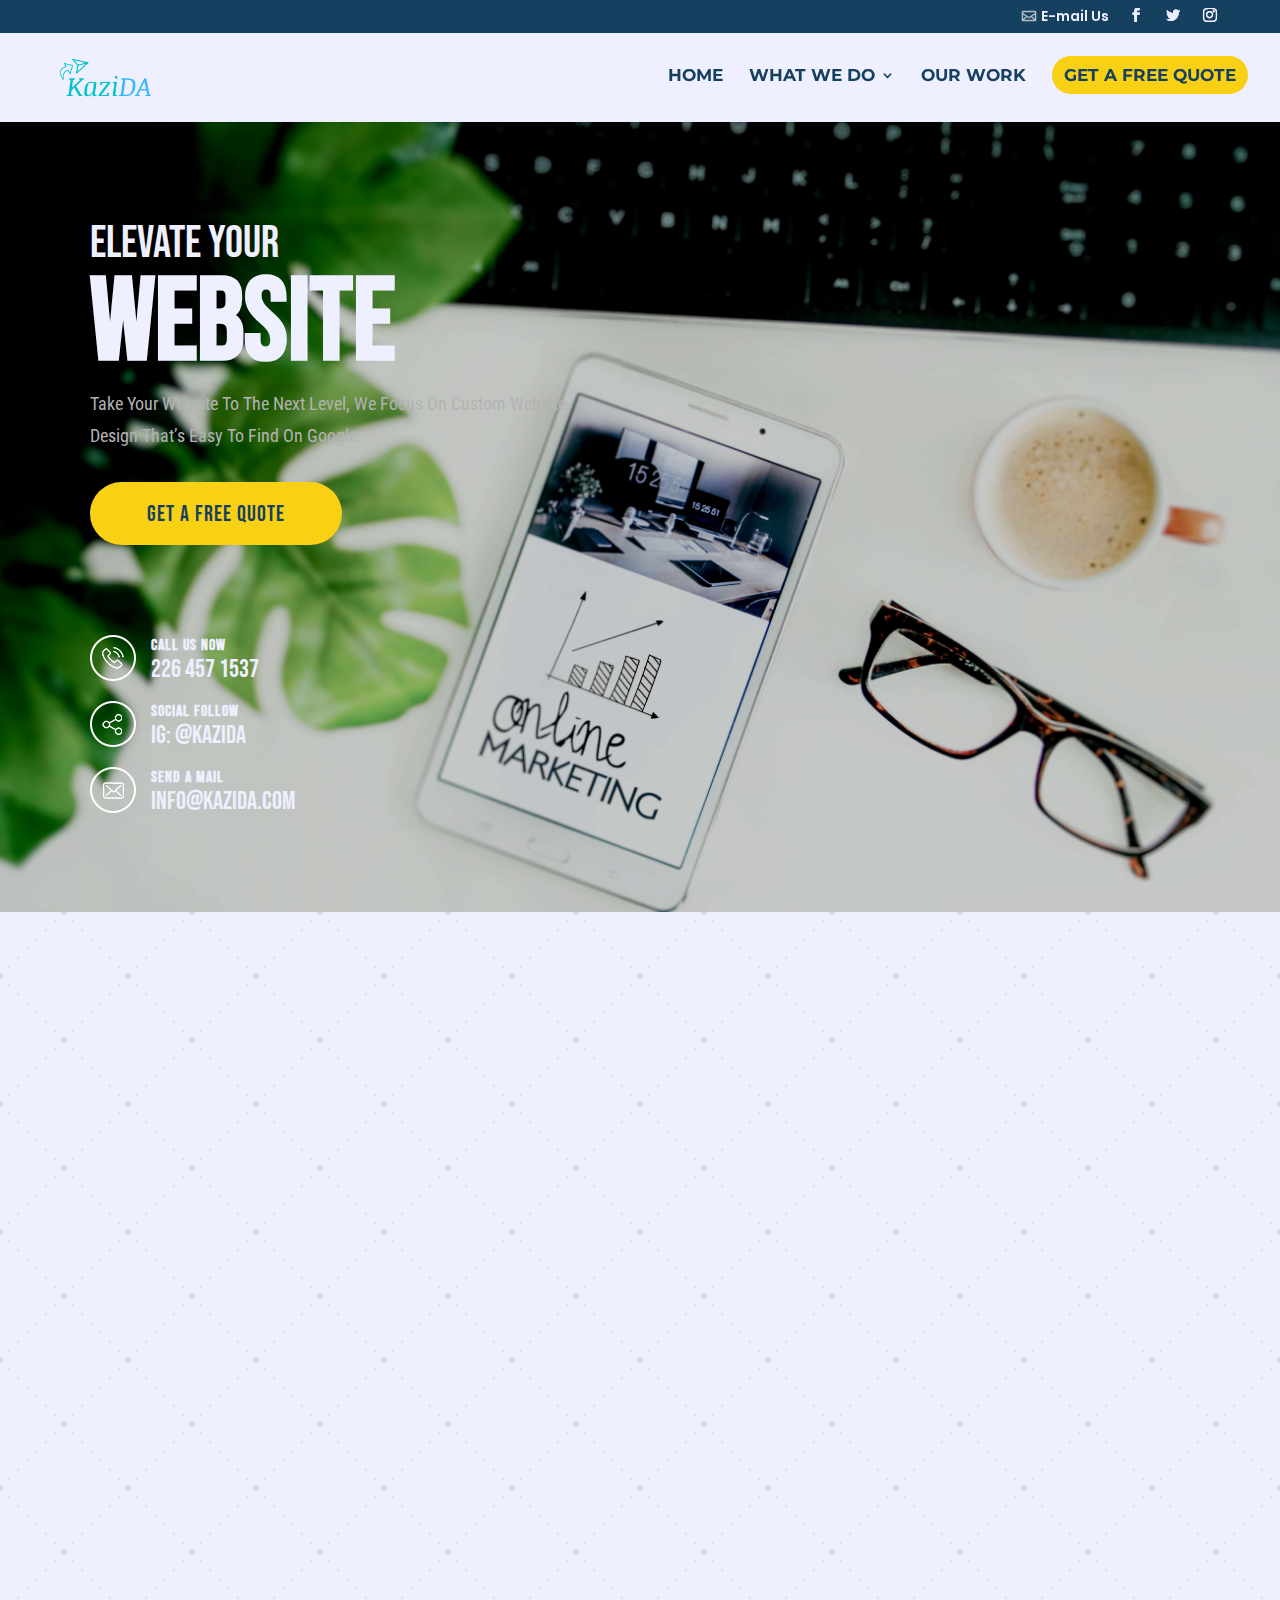
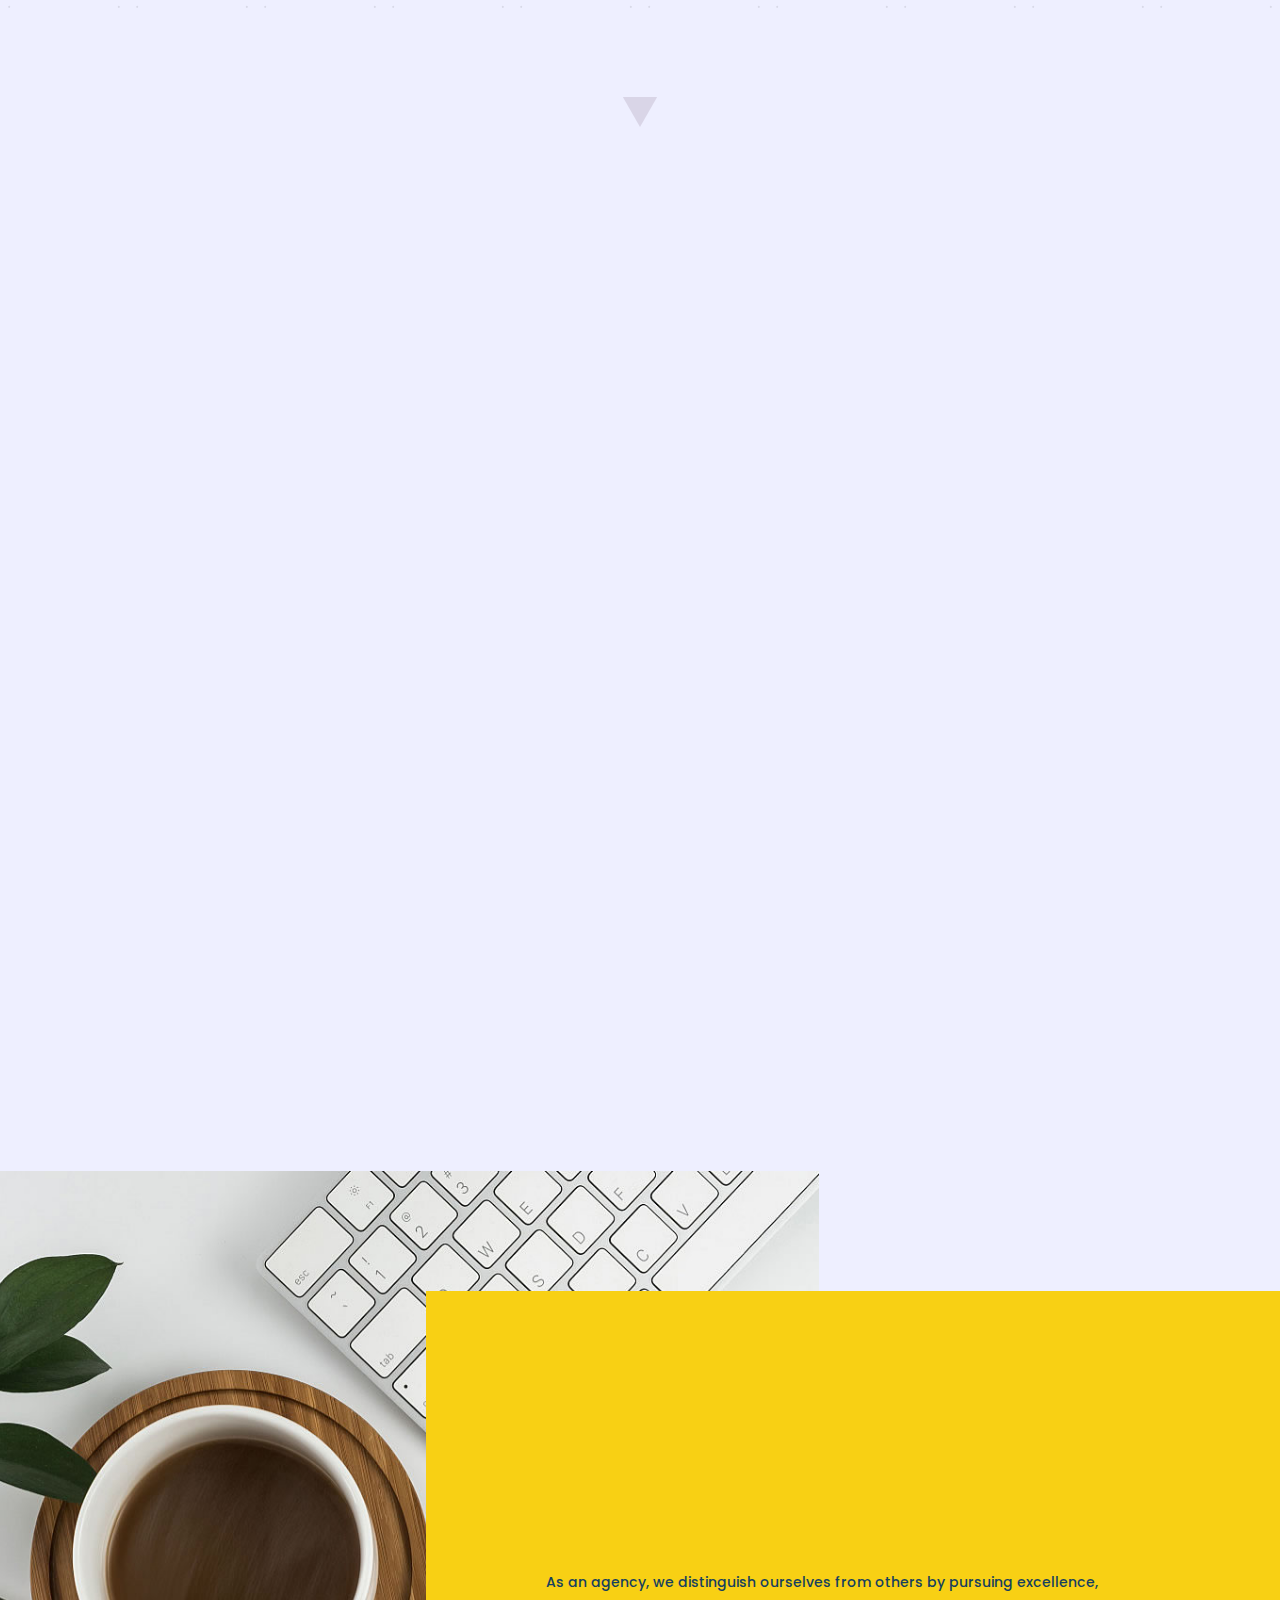
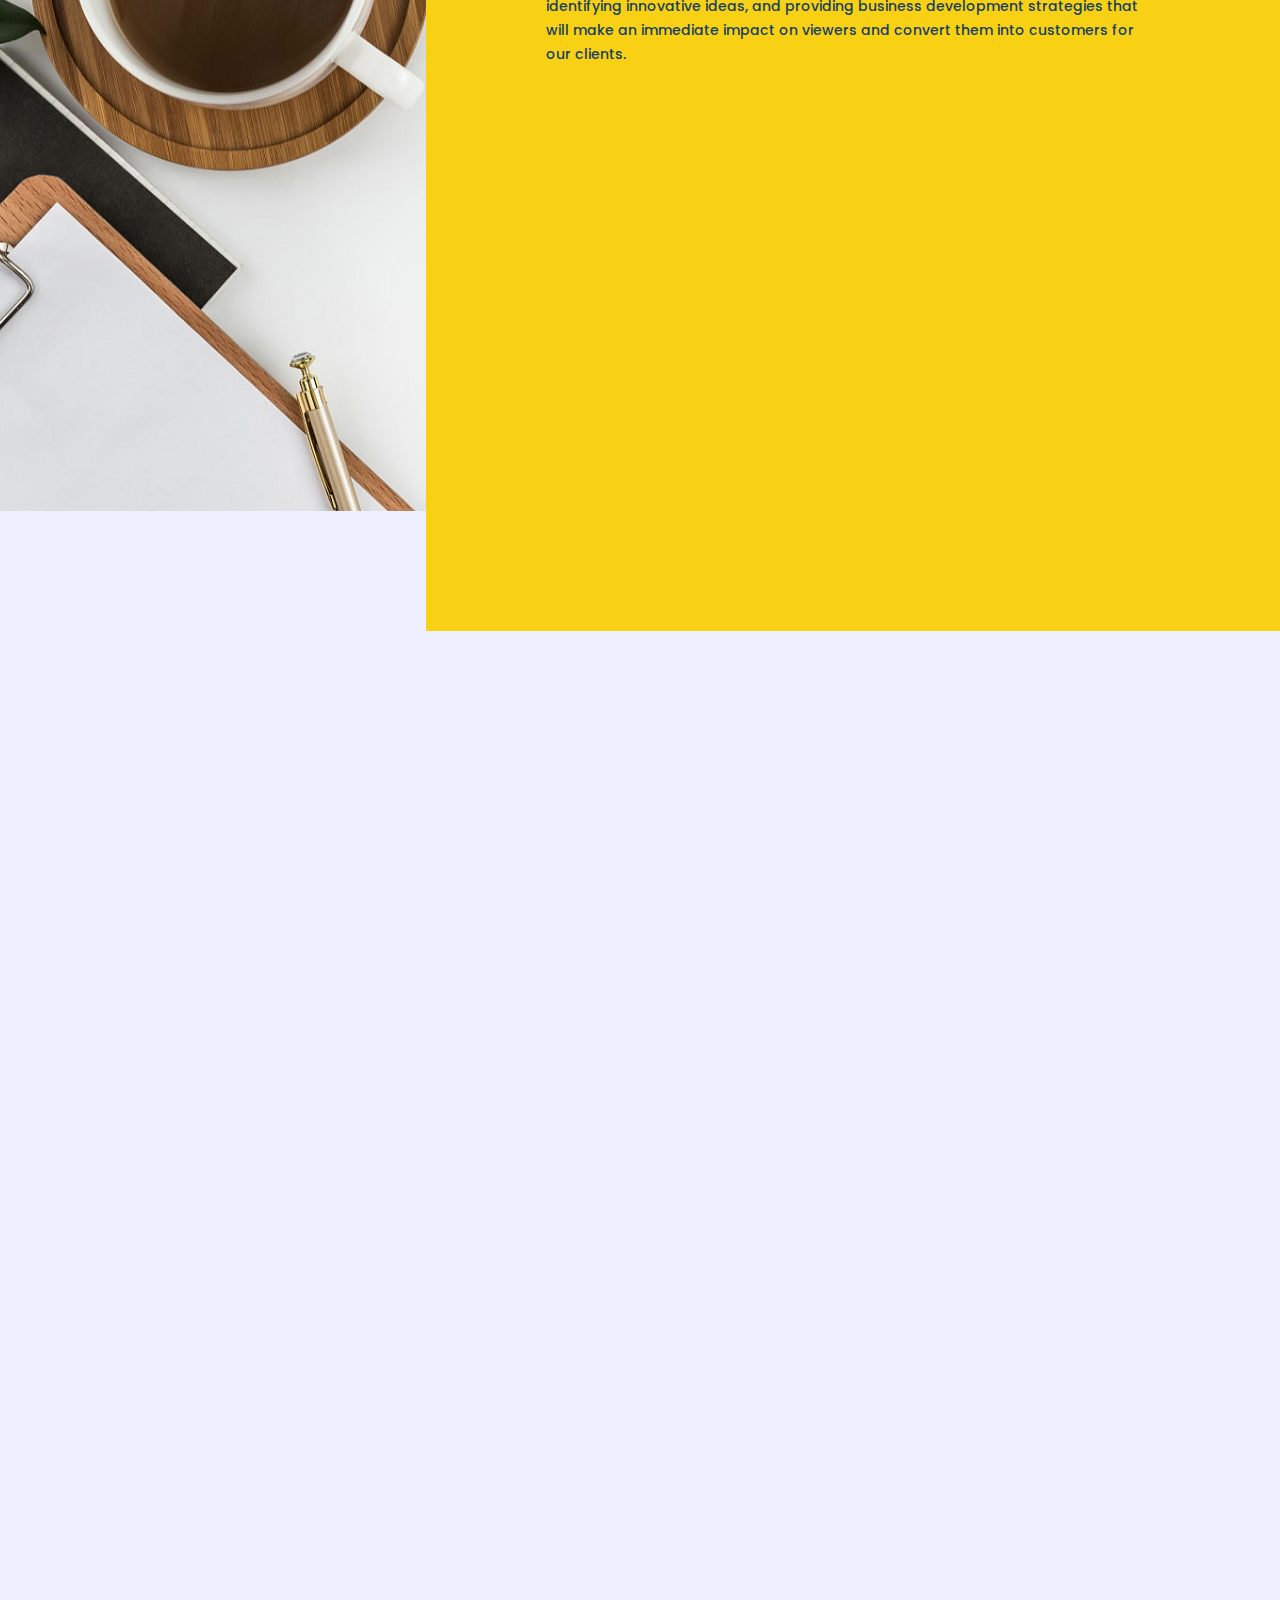
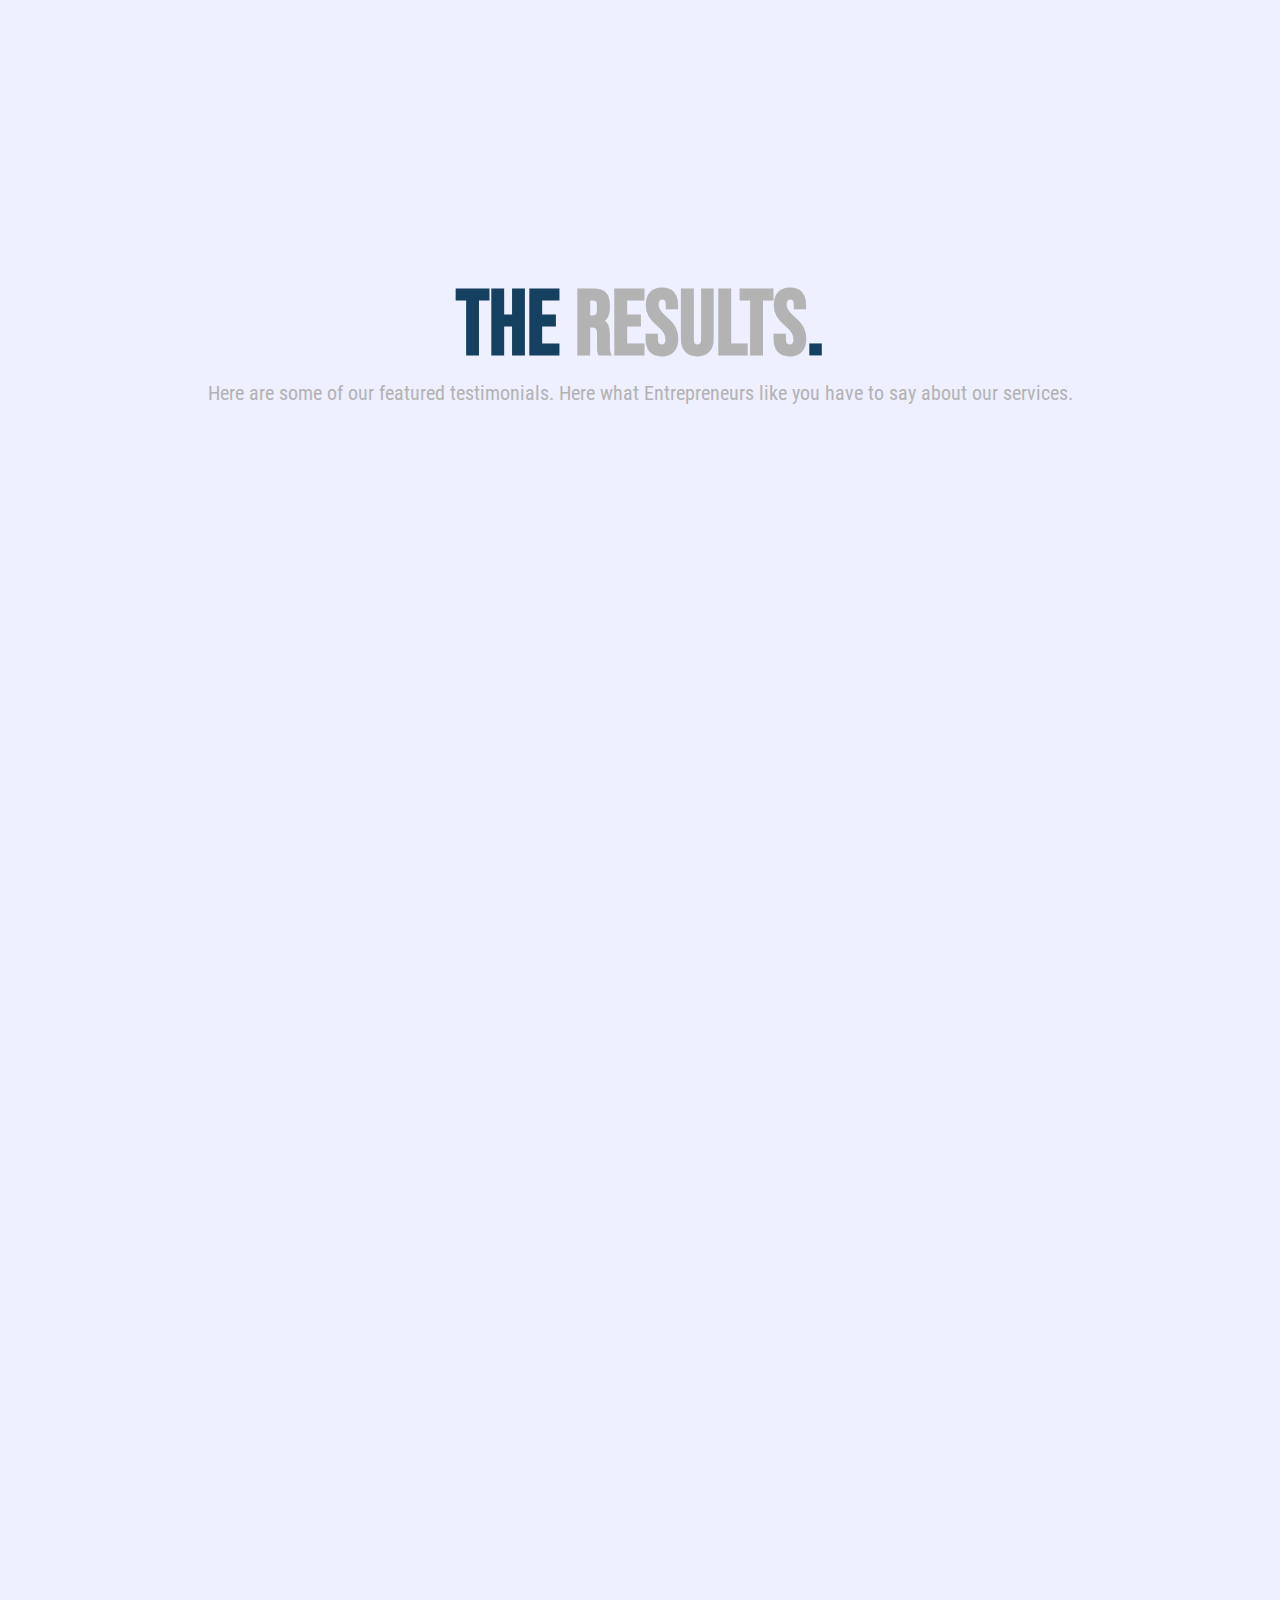
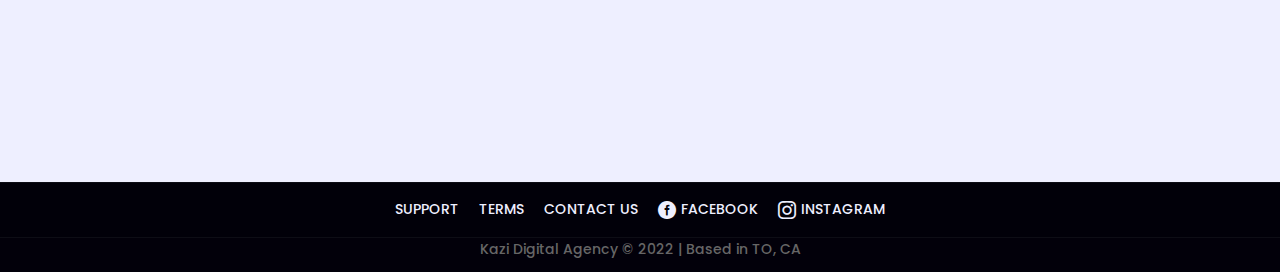
==== commit cd6fca72: "-" ====
--- a/index.html
+++ b/index.html
@@ -5867,6 +5867,8 @@
 
     #logo {
       object-fit: cover;
+      width:600;
+      height:auto;
       -webkit-transition: all 0.4s ease-in-out;
       transition: all 0.4s ease-in-out;
       margin-bottom: 0;
@@ -9170,7 +9172,7 @@
     .footer-widget li:before,
     .et_pb_pricing li:before,
     blockquote {
-      border-color: #16405F;
+      border-color: transparent;
     }
 
     .et_pb_counter_amount,
@@ -10156,10 +10158,10 @@
         <div class="logo_container">
           <span class="logo_helper"></span>
           <a href="#">
-            <img width="600" height="203" alt="Kazi Digital Agency" id="logo" data-height-percentage="85"
+            <img width="150" height="40" alt="Kazi Digital Agency" id="logo" data-height-percentage="85"
               data-src="./images/Kazi.DA.png" class="lazyload"
               src="[data-uri]" /><noscript><img
-                src="./images/Kazi.DA.png" width="600" height="203" alt="Kazi Digital Agency"
+                src="./images/Kazi.DA.png" width="150" height="40" alt="Kazi Digital Agency"
                 id="logo" data-height-percentage="85" /></noscript>
           </a>
         </div>
@@ -12014,7 +12016,7 @@
 
     body #page-container .et_pb_section .et_pb_button_2 {
       color: #F8D014 !important;
-      border-color: #16405F;
+      border-color: transparent;
       border-radius: 100px;
       letter-spacing: 1px;
       font-size: 22px;
@@ -12025,7 +12027,7 @@
     body #page-container .et_pb_section .et_pb_button_3,
     body #page-container .et_pb_section .et_pb_button_0 {
       color: #16405F !important;
-      border-color: #16405F;
+      border-color: transparent;
       border-radius: 100px;
       letter-spacing: 1px;
       font-size: 22px;
@@ -12033,13 +12035,6 @@
       background-color: #F8D014;
     }
 
-    body #page-container .et_pb_section .et_pb_button_0:hover {
-      border-color: #000000 !important;
-      letter-spacing: 1px !important;
-      font-size: 22px !important;
-      background-image: initial;
-      background-color: #eeefff;
-    }
 
     body #page-container .et_pb_section .et_pb_button_2:before,
     body #page-container .et_pb_section .et_pb_button_2:after,
@@ -12657,7 +12652,7 @@
 
     div.et_pb_section.et_pb_section_5 {
       background-position: center top;
-      background-image: url(./images/company-59-1dfr3.jpg) !important;
+      background-image: url(./images/pexels-fauxels-3184464.jpg) !important;
     }
 
     .et_pb_section_5.et_pb_section {
@@ -12928,7 +12923,6 @@
 
     body #page-container .et_pb_section .et_pb_button_3:hover {
       color: #16405F !important;
-      border-color: #000000 !important;
       background-image: initial;
       background-color: #eeefff;
     }
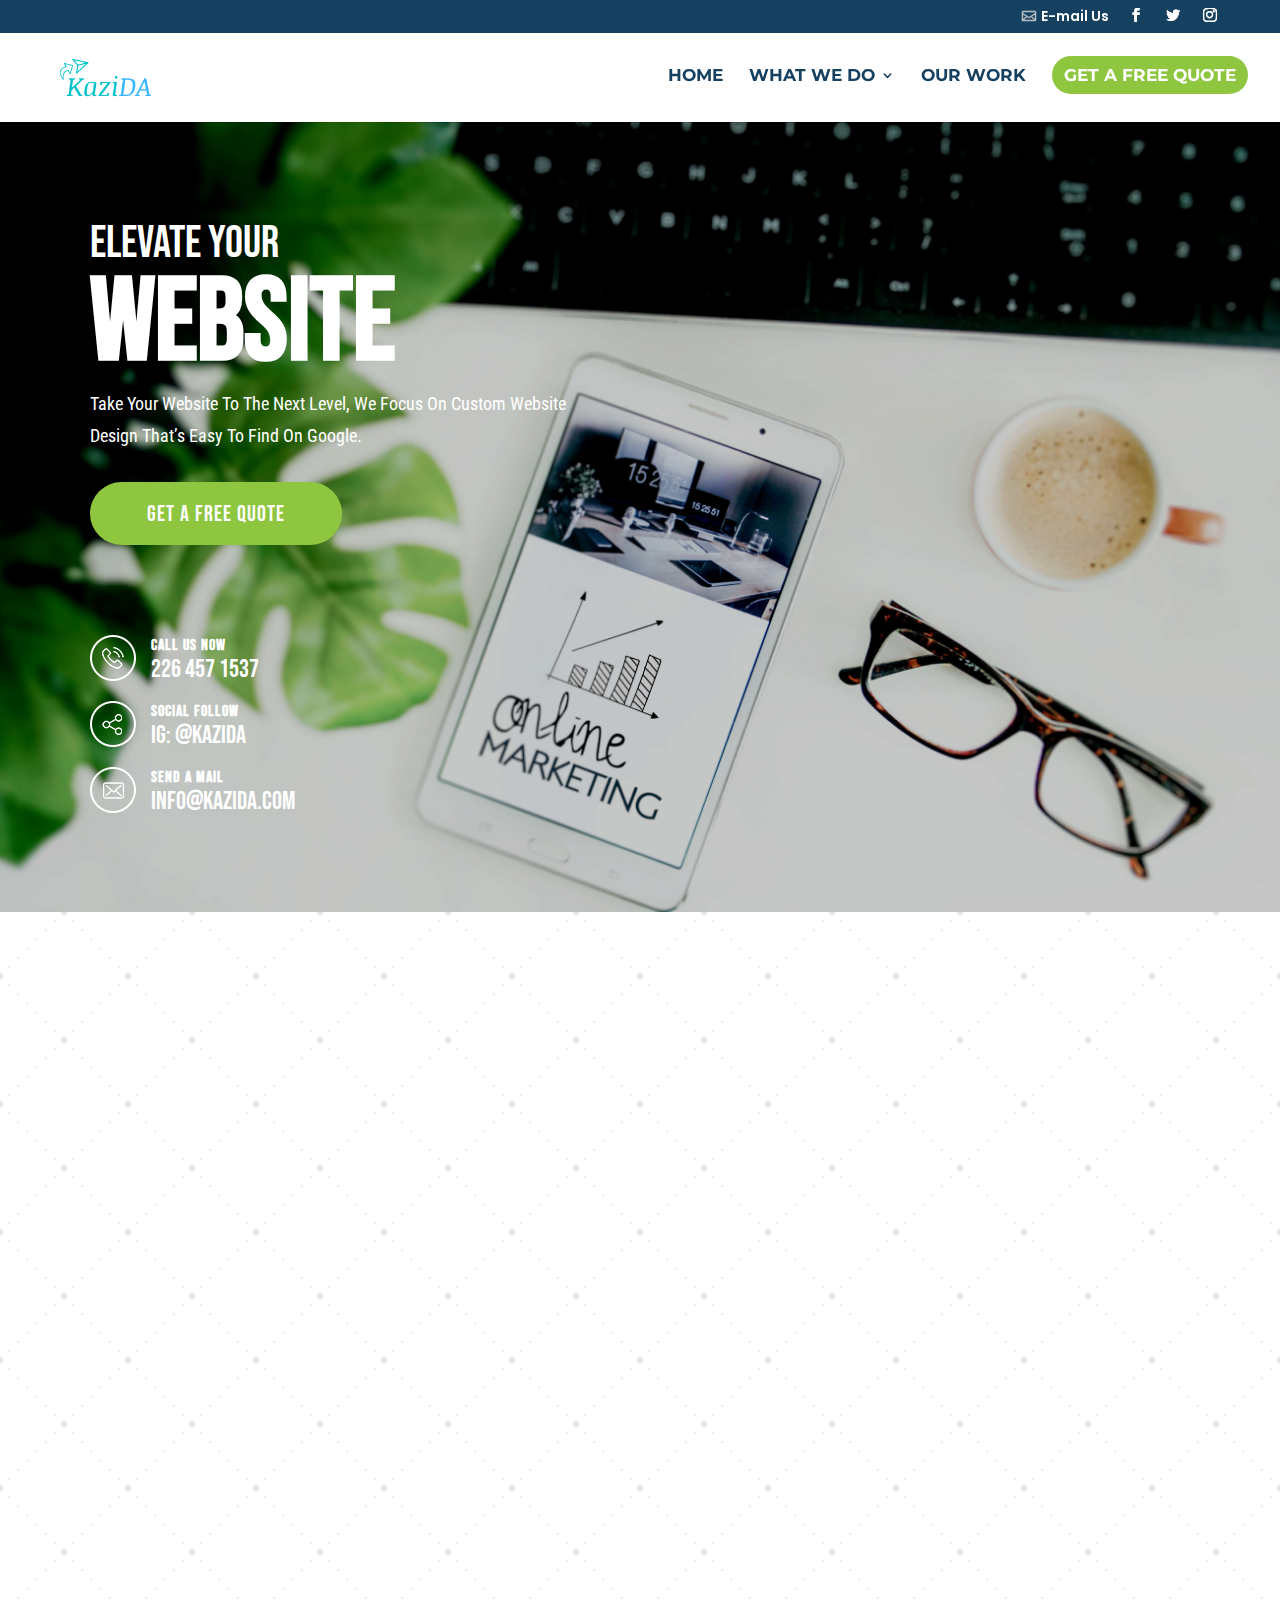
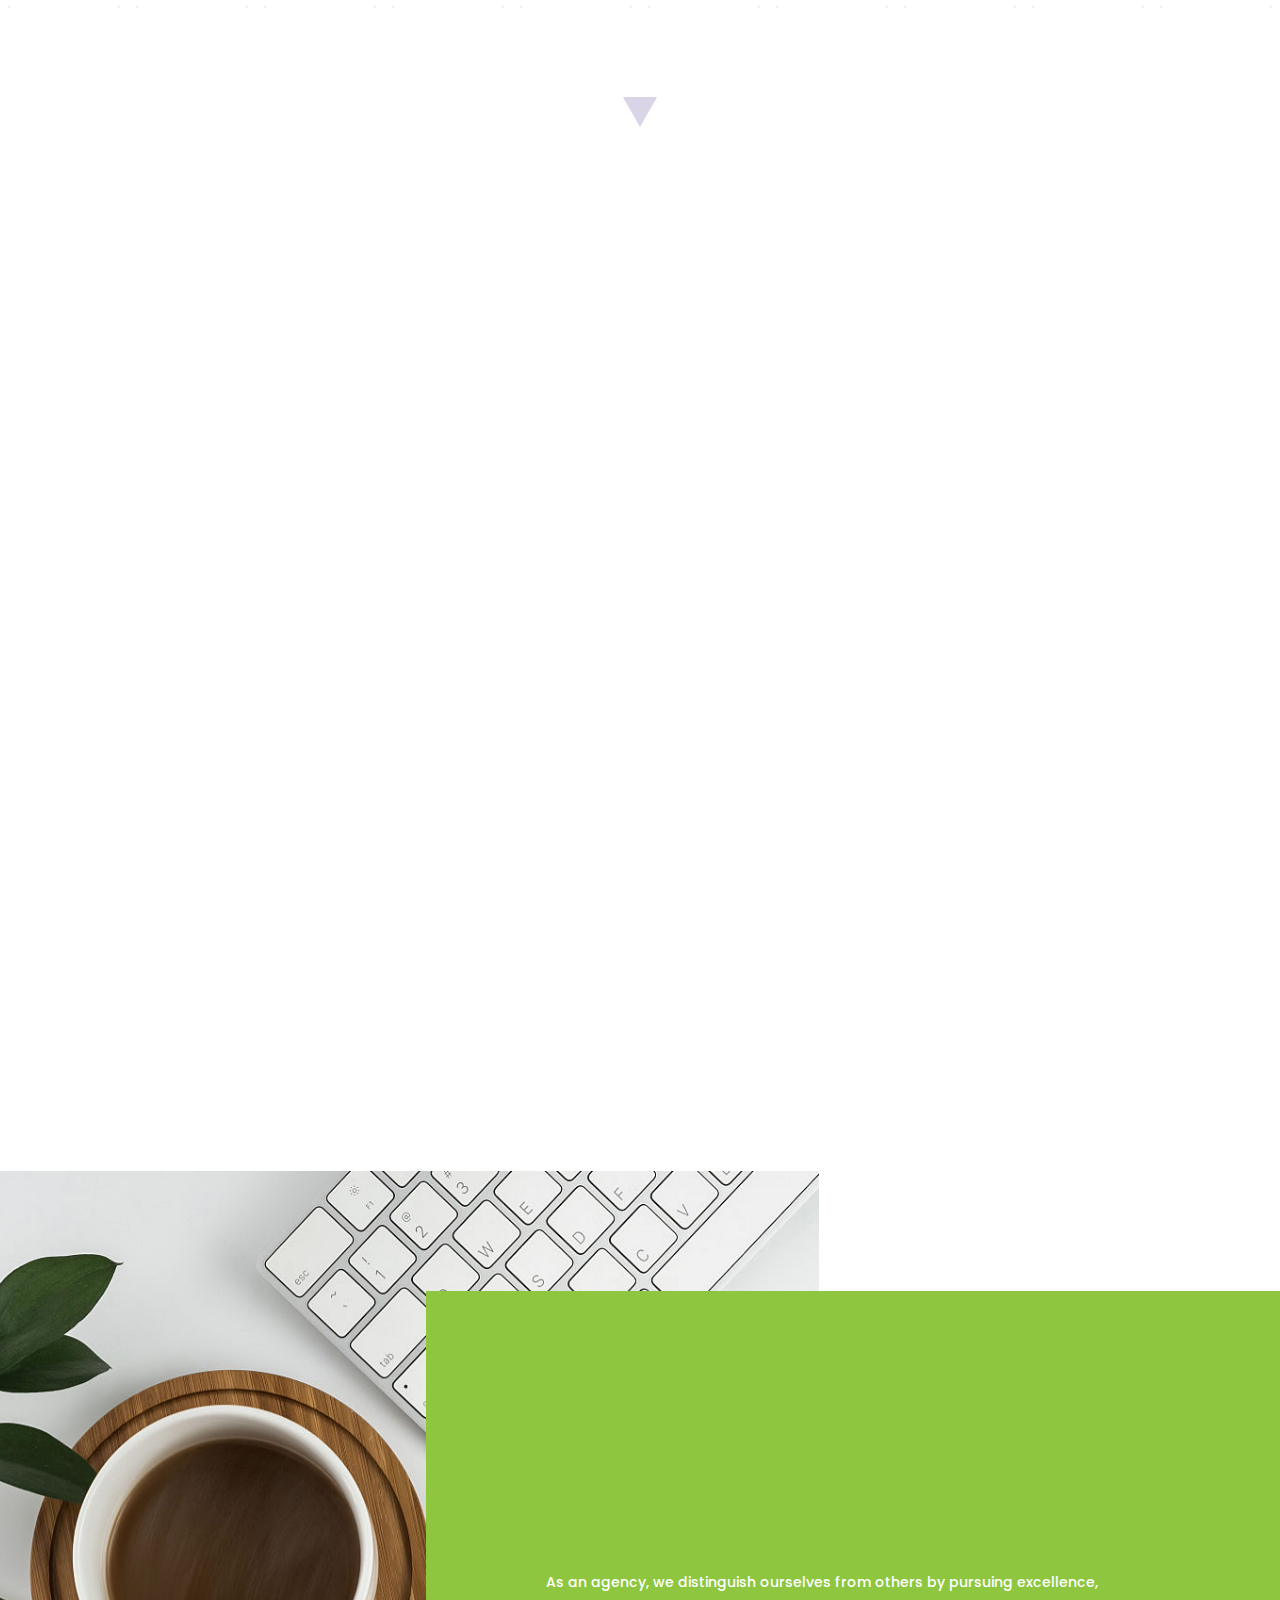
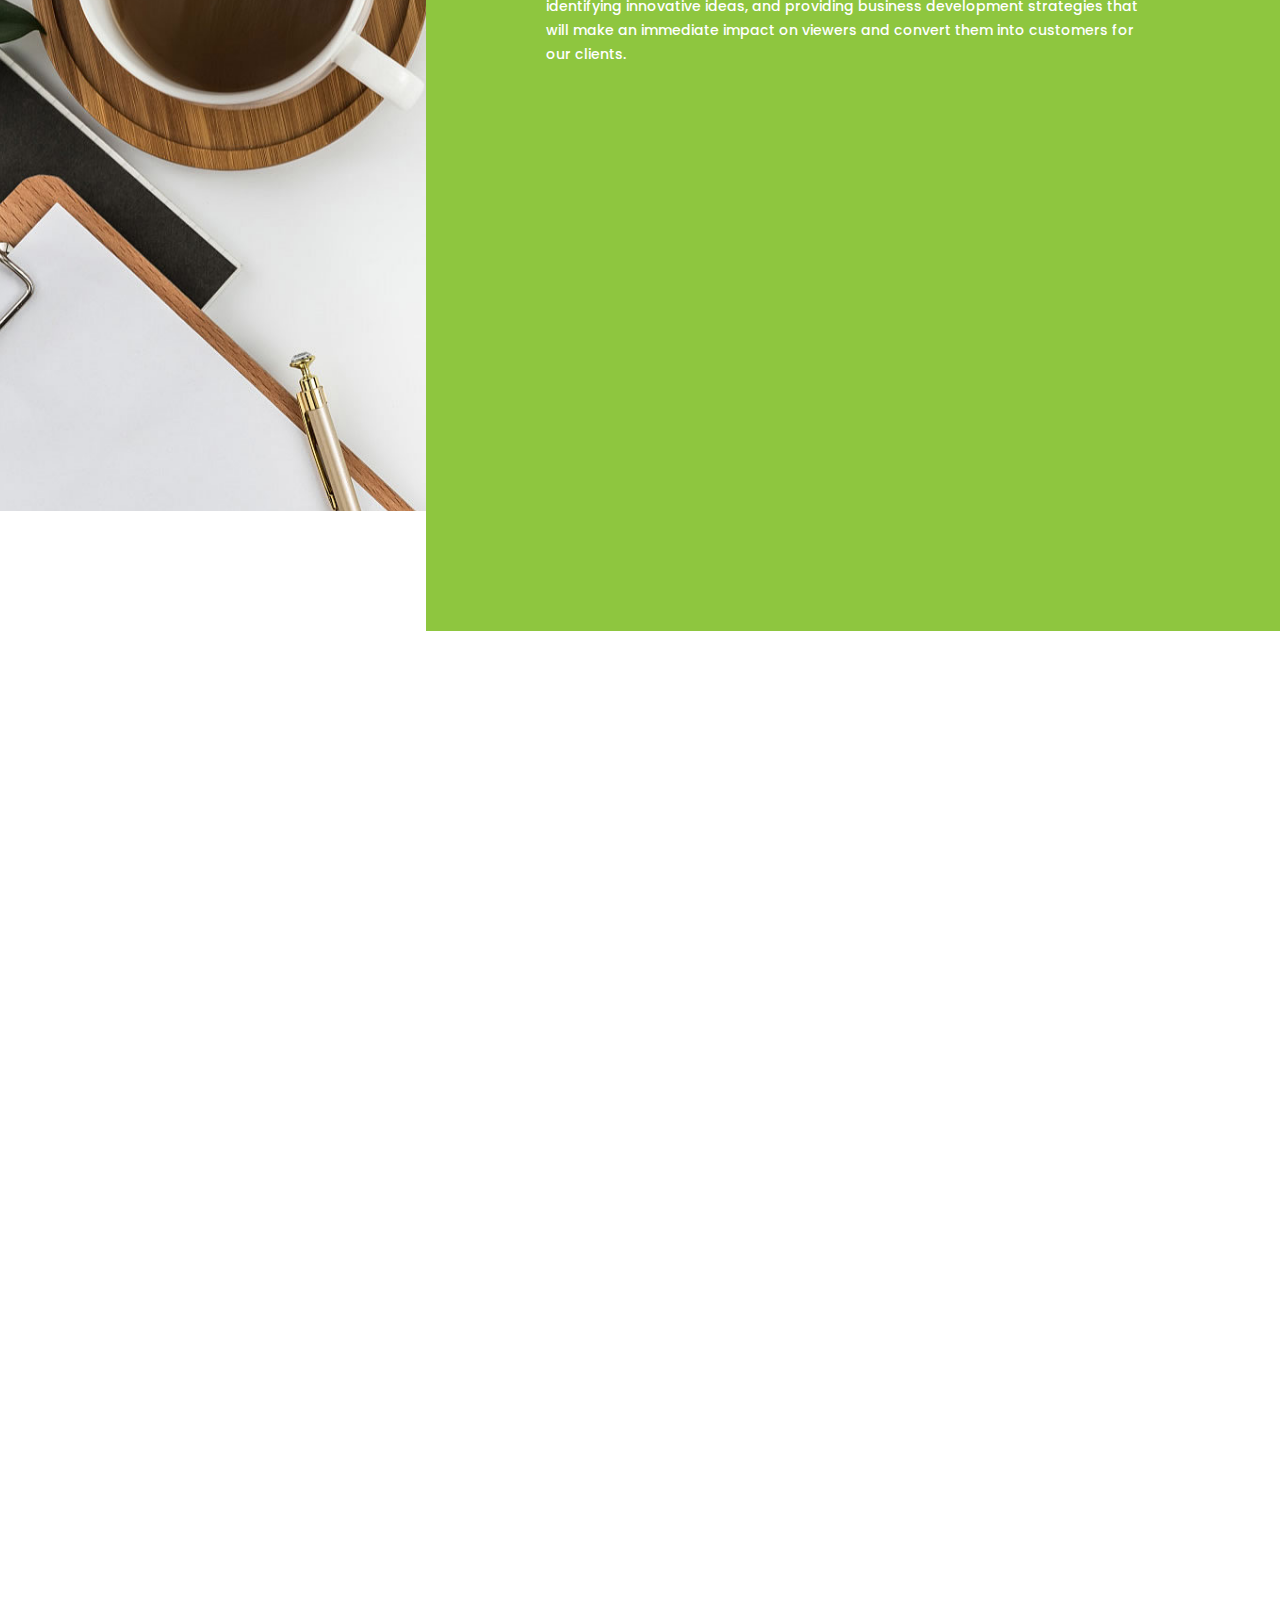
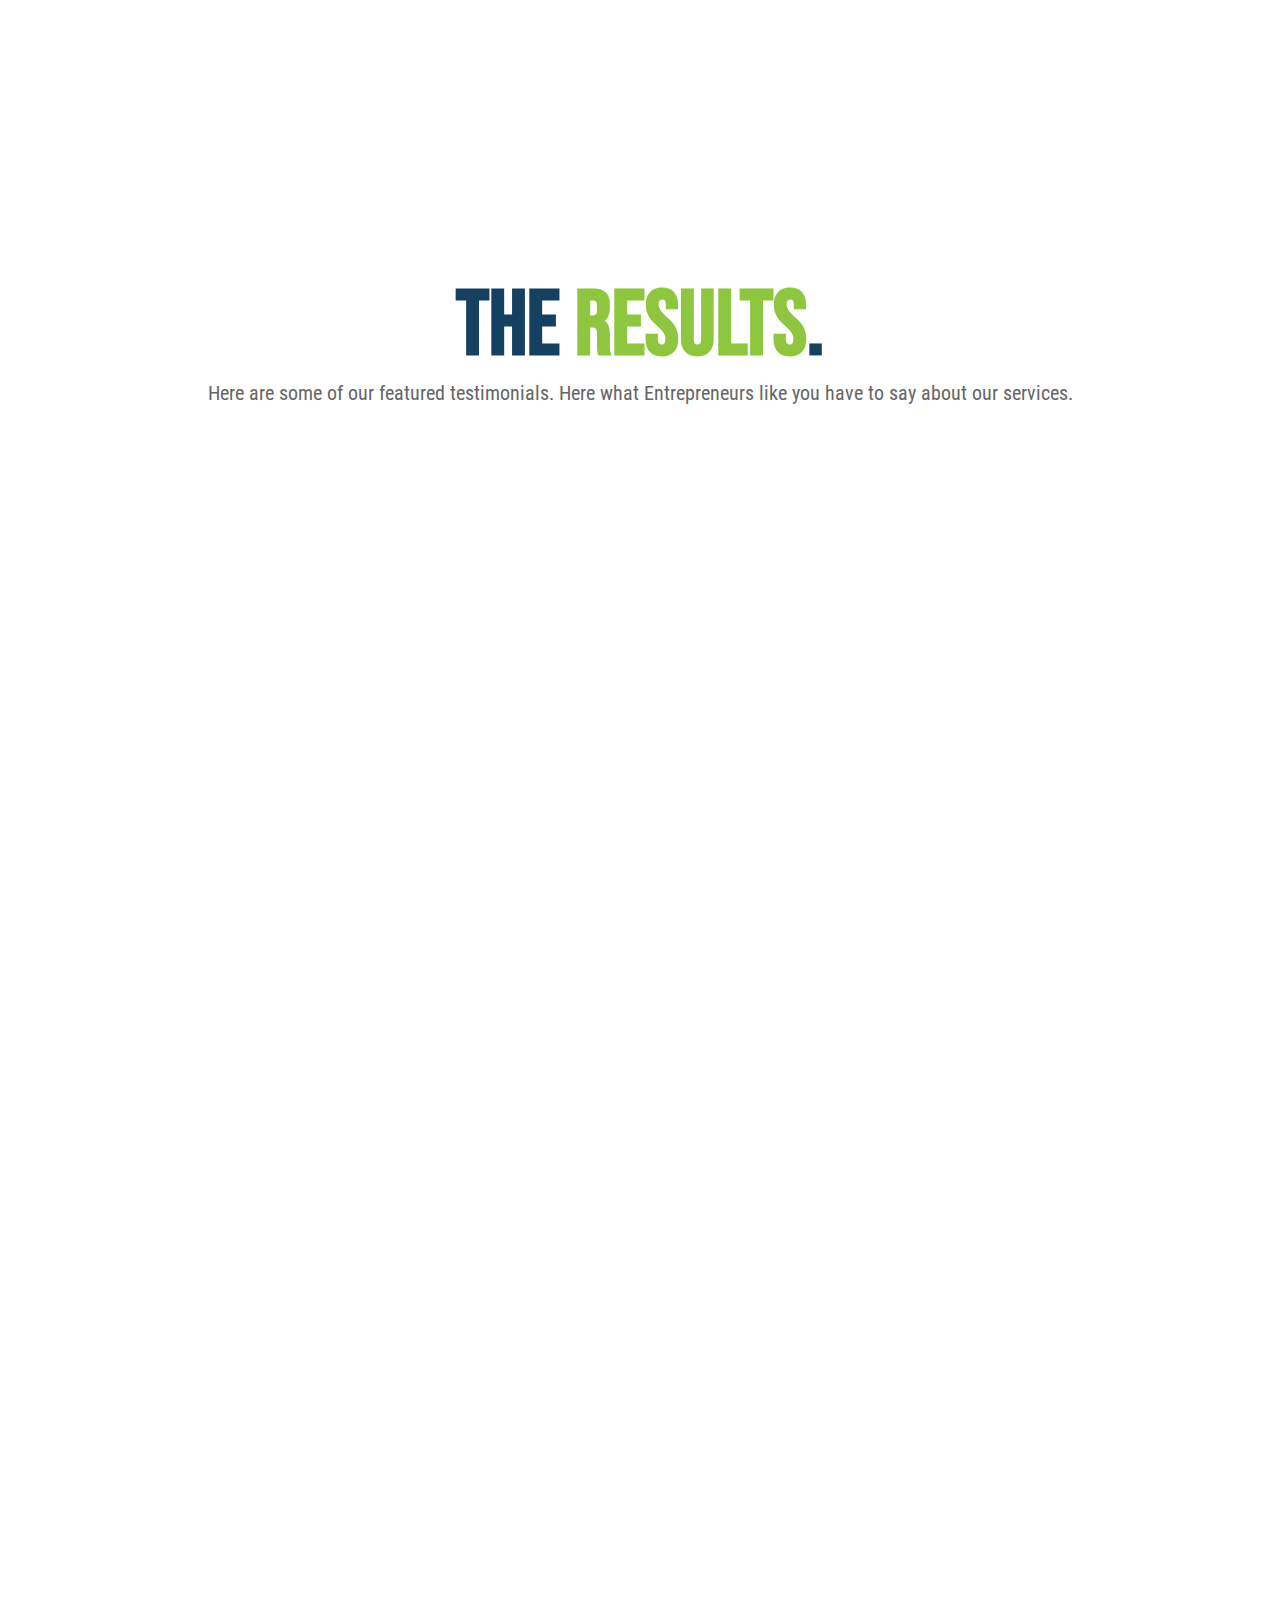
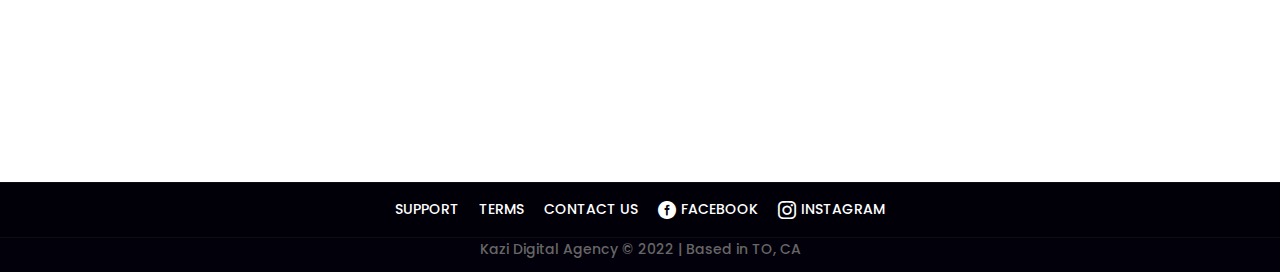
==== commit c94d9755: "-" ====
--- a/index.html
+++ b/index.html
@@ -1903,7 +1903,7 @@
     body {
       --wp--preset--color--black: #000000;
       --wp--preset--color--cyan-bluish-gray: #abb8c3;
-      --wp--preset--color--white: #eeefff;
+      --wp--preset--color--white: #fff;
       --wp--preset--color--pale-pink: #f78da7;
       --wp--preset--color--vivid-red: #cf2e2e;
       --wp--preset--color--luminous-vivid-orange: #ff6900;
@@ -1972,7 +1972,7 @@
 
     body {
       margin: 0;
-      background-color: #eeefff !important;
+      background-color: #fff !important;
     }
 
     .wp-site-blocks>.alignleft {
@@ -2336,8 +2336,7 @@
     body {
       font-family: Open Sans, Arial, sans-serif;
       font-size: 14px;
-      color: #b3b3b3;
-      background-color: #eeefff;
+      background-color: #fff;
       line-height: 1.7em;
       font-weight: 500;
       -webkit-font-smoothing: antialiased;
@@ -2366,6 +2365,7 @@
 
     p {
       padding-bottom: 1em;
+
     }
 
     p:not(.has-background):last-of-type {
@@ -2500,7 +2500,7 @@
     input[type="text"],
     select,
     textarea {
-      background-color: #eeefff;
+      background-color: #fff;
       border: 1px solid #bbb;
       padding: 2px;
       color: #4e4e4e;
@@ -2567,7 +2567,7 @@
     }
 
     #main-content {
-      background-color: #eeefff;
+      background-color: #fff;
     }
 
     .container {
@@ -2962,7 +2962,7 @@
     }
 
     #wp-admin-bar-et-use-visual-builder:hover a:before {
-      color: #eeefff !important;
+      color: #fff !important;
     }
 
     #wp-admin-bar-et-use-visual-builder:hover a,
@@ -2971,7 +2971,7 @@
       -webkit-transition: background-color 0.5s ease;
       -moz-transition: background-color 0.5s ease;
       background-color: #7e3bd0 !important;
-      color: #eeefff !important;
+      color: #fff !important;
     }
 
     * html .clearfix,
@@ -3105,7 +3105,7 @@
       left: 50%;
       width: 50px;
       height: 50px;
-      background: #eeefff;
+      background: #fff;
       border-radius: 50px;
       margin: -25px 0 0 -25px;
       z-index: 999999;
@@ -3122,7 +3122,7 @@
       -webkit-box-shadow: 0 5px 10px rgba(41, 196, 169, 0.15);
       box-shadow: 0 5px 10px rgba(41, 196, 169, 0.15);
       background: #29c4a9;
-      color: #eeefff;
+      color: #fff;
       font-size: 14px;
       font-weight: 600;
       padding: 12px;
@@ -3264,7 +3264,7 @@
     .et_pb_bg_layout_dark h4,
     .et_pb_bg_layout_dark h5,
     .et_pb_bg_layout_dark h6 {
-      color: #eeefff !important;
+      color: #fff !important;
     }
 
     .et_pb_module.et_pb_text_align_left {
@@ -3835,7 +3835,7 @@
       .et_pb_bg_layout_dark_tablet h4,
       .et_pb_bg_layout_dark_tablet h5,
       .et_pb_bg_layout_dark_tablet h6 {
-        color: #eeefff !important;
+        color: #fff !important;
       }
 
       .et_pb_bg_layout_dark_tablet.et_pb_button,
@@ -3845,7 +3845,7 @@
       }
 
       .et_pb_bg_layout_dark_tablet .et_pb_forgot_password a {
-        color: #eeefff;
+        color: #fff;
       }
 
       .et_pb_module.et_pb_text_align_left-tablet {
@@ -3923,7 +3923,7 @@
       .et_pb_bg_layout_dark_phone h4,
       .et_pb_bg_layout_dark_phone h5,
       .et_pb_bg_layout_dark_phone h6 {
-        color: #eeefff !important;
+        color: #fff !important;
       }
 
       .et_pb_bg_layout_dark_phone.et_pb_button,
@@ -3933,11 +3933,11 @@
       }
 
       .et_pb_module .et_pb_bg_layout_dark_phone.et_pb_button {
-        color: #eeefff !important;
+        color: #fff !important;
       }
 
       .et_pb_bg_layout_dark_phone .et_pb_forgot_password a {
-        color: #eeefff;
+        color: #fff;
       }
 
       .et_pb_module.et_pb_text_align_left-phone {
@@ -5867,8 +5867,8 @@
 
     #logo {
       object-fit: cover;
-      width:600;
-      height:auto;
+      width: 600;
+      height: auto;
       -webkit-transition: all 0.4s ease-in-out;
       transition: all 0.4s ease-in-out;
       margin-bottom: 0;
@@ -6884,7 +6884,7 @@
       line-height: 23px;
       font-weight: 500;
       top: 0;
-      background-color: #eeefff;
+      background-color: #fff;
       width: 100%;
       -webkit-box-shadow: 0 1px 0 rgba(0, 0, 0, 0.1);
       box-shadow: 0 1px 0 rgba(0, 0, 0, 0.1);
@@ -6917,7 +6917,7 @@
       padding: 20px 0;
       z-index: 9999;
       width: 240px;
-      background: #eeefff;
+      background: #fff;
       visibility: hidden;
       opacity: 0;
       border-top: 3px solid #2ea3f2;
@@ -7096,7 +7096,7 @@
       position: absolute;
       left: 0;
       padding: 5%;
-      background: #eeefff;
+      background: #fff;
       width: 100%;
       visibility: visible;
       opacity: 1;
@@ -7177,12 +7177,12 @@
       font-size: 12px;
       line-height: 13px;
       z-index: 100000;
-      color: #eeefff;
+      color: #fff;
     }
 
     #top-header a,
     #top-header a {
-      color: #eeefff;
+      color: #fff;
     }
 
     #top-header,
@@ -7620,7 +7620,7 @@
       cursor: pointer;
       font-size: 30px;
       padding: 5px;
-      color: #eeefff;
+      color: #fff;
     }
 
     .et_pb_scroll_top:before {
@@ -7697,7 +7697,7 @@
 
     .et_pb_section {
       position: relative;
-      background-color: #eeefff;
+      background-color: #fff;
       background-position: 50%;
       background-size: 100%;
       background-size: cover;
@@ -9054,7 +9054,7 @@
   <meta name="viewport" content="width=device-width, initial-scale=1.0, maximum-scale=1.0, user-scalable=0" />
   <style type="text/css" id="custom-background-css">
     body.custom-background {
-      background-color: #eeefff;
+      background-color: #fff;
     }
   </style>
   <style>
@@ -9214,7 +9214,7 @@
     }
 
     .nav li ul {
-      border-color: #f8d014;
+      border-color: #8ec63f;
     }
 
     #top-header,
@@ -9223,7 +9223,7 @@
     }
 
     #et-secondary-nav li ul {
-      background-color: #f8d014;
+      background-color: #8ec63f;
     }
 
     .et_header_style_centered .mobile_nav .select_page,
@@ -9269,7 +9269,7 @@
     .et_search_form_container input {
       margin-top: 3px;
       font-weight: bold;
-      color: #16405F !important;
+      color: #16405F;
       font-style: normal;
       text-transform: uppercase;
       text-decoration: none;
@@ -9344,11 +9344,11 @@
     .bottom-nav,
     .bottom-nav a,
     .bottom-nav li.current-menu-item a {
-      color: #eeefff;
+      color: #fff;
     }
 
     #et-footer-nav .bottom-nav li.current-menu-item a {
-      color: #eeefff;
+      color: #fff;
     }
 
     #footer-bottom {
@@ -9364,13 +9364,13 @@
 
     body.et_pb_button_helper_class .et_pb_button,
     body.et_pb_button_helper_class .et_pb_module.et_pb_button {
-      color: #eeefff;
+      color: #fff;
     }
 
     body .et_pb_bg_layout_light.et_pb_button:hover,
     body .et_pb_bg_layout_light .et_pb_button:hover,
     body .et_pb_button:hover {
-      color: #eeefff !important;
+      color: #fff !important;
       border-radius: 0px;
     }
 
@@ -9404,7 +9404,7 @@
 
       .et-fixed-header#top-header,
       .et-fixed-header#top-header #et-secondary-nav li ul {
-        background-color: #eeefff;
+        background-color: #fff;
       }
 
       .et-fixed-header#main-header,
@@ -9419,19 +9419,19 @@
       .et-fixed-header .et_search_form_container input,
       .et-fixed-header .et_close_search_field:after,
       .et-fixed-header #et-top-navigation .et-cart-info {
-        color: #eeefff !important;
+        color: #fff !important;
       }
 
       .et-fixed-header .et_search_form_container input::-moz-placeholder {
-        color: #eeefff !important;
+        color: #fff !important;
       }
 
       .et-fixed-header .et_search_form_container input::-webkit-input-placeholder {
-        color: #eeefff !important;
+        color: #fff !important;
       }
 
       .et-fixed-header .et_search_form_container input:-ms-input-placeholder {
-        color: #eeefff !important;
+        color: #fff !important;
       }
 
       .et-fixed-header#top-header a {
@@ -9562,8 +9562,8 @@
       padding: 12px !important;
       border-radius: 25px;
       text-align: center;
-      background-color: #f8d014;
-      color: #16405F;
+      background-color: #8ec63f;
+      color: #fff !important;
     }
 
     .et_header_style_left #et-top-navigation {
@@ -9580,12 +9580,12 @@
 
 
     #main-header.et-fixed-header .menu-cta a {
-      background-color: #f8d014;
-      color: #16405F !important;
+      background-color: #8ec63f;
+      color: #fff !important;
     }
 
     #main-header.et-fixed-header .menu-cta a:hover {
-      background-color: #eeefff;
+      background-color: #fff;
       color: #16405F !important;
     }
 
@@ -9609,7 +9609,7 @@
     @media only screen and (max-width: 864px) {
       .homepage-bottom h1 {
         font-weight: 700;
-        color: #eeefff !important;
+        color: #fff !important;
         text-align: center;
         font-size: 2.1em !important;
       }
@@ -9620,7 +9620,7 @@
       content: "\e09a";
       margin-right: 5px;
       font-size: 18px;
-      color: #eeefff !important;
+      color: #fff !important;
       float: left;
       display: block;
       margin-top: 1px;
@@ -9631,7 +9631,7 @@
       content: "\e0aa";
       margin-right: 5px;
       font-size: 18px;
-      color: #eeefff !important;
+      color: #fff !important;
       float: left;
       display: block;
       margin-top: 1px;
@@ -9748,13 +9748,13 @@
       content: "\e090";
       margin-right: 2px;
       margin-top: 0px;
-      color: #eeefff;
+      color: #fff;
       font-size: 14px;
       float: left;
     }
 
     .top-phone:hover a:before {
-      color: #f8d014;
+      color: #8ec63f;
     }
 
     .top-mail a:before {
@@ -9776,7 +9776,7 @@
     }
 
     .et_divi_100_custom_back_to_top--style-2 .et_pb_scroll_top:hover {
-      background: #f8d014;
+      background: #8ec63f;
       color: white;
     }
 
@@ -9794,7 +9794,7 @@
 
     .wpcf7 {
       background-color: #f0f0f0;
-      border: 2px solid #f8d014;
+      border: 2px solid #8ec63f;
     }
 
     .wpcf7-form {
@@ -9823,7 +9823,7 @@
     .wpcf7-submit {
       background: #0a793b;
       font-size: 20px;
-      color: #eeefff;
+      color: #fff;
       padding: 10px 0 10px 0px;
       margin-bottom: 20px;
       border-color: #0a793b;
@@ -9891,7 +9891,7 @@
     }
 
     ul.et_pb_side_nav {
-      background: #f8d014;
+      background: #8ec63f;
       border-top-left-radius: 41px;
       border-bottom-left-radius: 41px;
     }
@@ -9939,17 +9939,6 @@
 
     .et_pb_icon .et-pb-icon {
       position: relative;
-    }
-
-    .et_pb_module.et_pb_text_align_left,
-    .et_pb_blurb_2.et_pb_blurb .et_pb_blurb_description,
-    .et_pb_blurb_1.et_pb_blurb .et_pb_blurb_description,
-    .et_pb_blurb_0.et_pb_blurb .et_pb_blurb_description,
-    .et_pb_blurb_18.et_pb_blurb .et_pb_blurb_description,
-    .et_pb_blurb_16.et_pb_blurb .et_pb_blurb_description,
-    .et_pb_blurb_17.et_pb_blurb .et_pb_blurb_description,
-    {
-    text-align: left;
     }
   </style>
 </head>
@@ -10161,8 +10150,8 @@
             <img width="150" height="40" alt="Kazi Digital Agency" id="logo" data-height-percentage="85"
               data-src="./images/Kazi.DA.png" class="lazyload"
               src="[data-uri]" /><noscript><img
-                src="./images/Kazi.DA.png" width="150" height="40" alt="Kazi Digital Agency"
-                id="logo" data-height-percentage="85" /></noscript>
+                src="./images/Kazi.DA.png" width="150" height="40" alt="Kazi Digital Agency" id="logo"
+                data-height-percentage="85" /></noscript>
           </a>
         </div>
         <div id="et-top-navigation" data-height="66" data-fixed-height="40">
@@ -11094,7 +11083,7 @@
                       <div class="et_pb_module et_pb_text et_pb_text_16 et_pb_text_align_left et_pb_bg_layout_light">
                         <div class="et_pb_text_inner">
                           <h5 style="text-align: center">
-                            The <span style="color: #b3b3b3">Results</span>.
+                            The <span style="color: #8ec63f">Results</span>.
                           </h5>
                           <p style="text-align: center">
                             <span>Here are some of our featured testimonials.
@@ -11109,7 +11098,7 @@
                                 height: 0px;
                                 left: 0px;
                                 top: 0px;
-                                border: 4px solid #f8d014;
+                                border: 4px solid #8ec63f;
                                 border-radius: 3px;
                                 padding: 20px;
                                 margin: 1rem;
@@ -11949,7 +11938,7 @@
     .et_pb_blurb_3.et_pb_blurb:hover .et_pb_module_header,
     .et_pb_blurb_3.et_pb_blurb:hover .et_pb_module_header a,
     .et_pb_text_0.et_pb_text {
-      color: #eeefff;
+      color: #fff;
     }
 
     .et_pb_text_0 {
@@ -11962,7 +11951,7 @@
     .et_pb_text_1 h1 {
       font-family: "Bebas Neue", display;
       font-size: 13vh;
-      color: #eeefff !important;
+      color: #fff !important;
       line-height: 0.9em;
       text-align: left;
     }
@@ -11971,7 +11960,7 @@
       font-family: "Bebas Neue", display;
       text-transform: uppercase;
       font-size: 76px;
-      color: #eeefff !important;
+      color: #fff !important;
     }
 
     .et_pb_text_1 {
@@ -11979,11 +11968,12 @@
     }
 
     .et_pb_text_15.et_pb_text {
-      color: #16405F !important;
+      color: #fff !important;
     }
 
     .et_pb_text_2 {
       line-height: 1.8em;
+      color: #fff;
       font-family: "Roboto Condensed", Helvetica, Arial, Lucida, sans-serif;
       font-size: 2vh;
       line-height: 1.8em;
@@ -12015,7 +12005,7 @@
     }
 
     body #page-container .et_pb_section .et_pb_button_2 {
-      color: #F8D014 !important;
+      color: #fff !important;
       border-color: transparent;
       border-radius: 100px;
       letter-spacing: 1px;
@@ -12026,13 +12016,13 @@
 
     body #page-container .et_pb_section .et_pb_button_3,
     body #page-container .et_pb_section .et_pb_button_0 {
-      color: #16405F !important;
+      color: #fff !important;
       border-color: transparent;
       border-radius: 100px;
       letter-spacing: 1px;
       font-size: 22px;
       font-family: "Bebas Neue", display !important;
-      background-color: #F8D014;
+      background-color: #8ec63f;
     }
 
 
@@ -12077,7 +12067,7 @@
     .et_pb_blurb_18.et_pb_blurb .et_pb_module_header a {
       font-family: "Bebas Neue", display;
       font-size: 16px;
-      color: #eeefff !important;
+      color: #fff !important;
       letter-spacing: 1px;
       text-align: left;
     }
@@ -12099,12 +12089,13 @@
 
     .et_pb_blurb_15.et_pb_blurb .et_pb_blurb_description {
       text-align: center;
+      color: #666;
     }
 
     .et_pb_blurb_0.et_pb_blurb {
       font-family: "Bebas Neue", display;
       font-size: 25px;
-      color: #eeefff !important;
+      color: #fff !important;
       line-height: 0.5em;
       margin-top: 10vh !important;
     }
@@ -12148,7 +12139,7 @@
     .et_pb_blurb_1.et_pb_blurb {
       font-family: "Bebas Neue", display;
       font-size: 25px;
-      color: #eeefff !important;
+      color: #fff !important;
 
       line-height: 0.5em;
       margin-top: 20px !important;
@@ -12174,7 +12165,7 @@
     .et_pb_text_3 h5 {
       font-family: "Bebas Neue", display;
       font-size: 80px;
-      color: #eeefff !important;
+      color: #fff !important;
       text-align: center;
     }
 
@@ -12284,20 +12275,20 @@
     }
 
     body #page-container .et_pb_section .et_pb_button_1 {
-      color: #16405F !important;
+      color: #FFF !important;
       border-width: 0px !important;
-      border-color: #eeefff;
+      border-color: #fff;
       border-radius: 100px;
       letter-spacing: 1px;
       font-size: 22px;
       font-family: "Bebas Neue", display !important;
-      background-color: #f8d014;
+      background-color: #8ec63f;
     }
 
     body #page-container .et_pb_section .et_pb_button_1:hover {
       color: #16405F !important;
       background-image: initial;
-      background-color: #f8d014;
+      background-color: #8ec63f;
     }
 
     .et_pb_button_1,
@@ -12390,17 +12381,6 @@
       color: #c42220 !important;
     }
 
-    .et_pb_blurb_5.et_pb_blurb p,
-    .et_pb_blurb_12.et_pb_blurb p,
-    .et_pb_blurb_10.et_pb_blurb p,
-    .et_pb_blurb_6.et_pb_blurb p,
-    .et_pb_blurb_9.et_pb_blurb p,
-    .et_pb_blurb_4.et_pb_blurb p,
-    .et_pb_blurb_7.et_pb_blurb p,
-    .et_pb_blurb_11.et_pb_blurb p {
-      line-height: 1.8em;
-    }
-
     .et_pb_blurb_6.et_pb_blurb,
     .et_pb_blurb_7.et_pb_blurb,
     .et_pb_blurb_5.et_pb_blurb,
@@ -12449,7 +12429,7 @@
     }
 
     .et_pb_image_2 {
-      background-color: #eeefff;
+      background-color: #fff;
       max-width: 120px;
       text-align: left;
       margin-left: 0;
@@ -12474,9 +12454,9 @@
       font-family: "Bebas Neue", display;
       text-transform: uppercase;
       font-size: 25px;
-      color: #16405F !important;
+      color: #FFF !important;
       line-height: 1em;
-      background-color: #f8d014;
+      background-color: #8ec63f;
       padding-top: 24px !important;
       padding-bottom: 22px !important;
       padding-left: 0px !important;
@@ -12491,7 +12471,7 @@
     div.et_pb_section.et_pb_section_3 {
       background-image: linear-gradient(90deg,
           rgba(43, 135, 218, 0) 64%,
-          #eeefff 64%),
+          #fff 64%),
         url(./images/company-59-1raty-1.jpg) !important;
     }
 
@@ -12503,20 +12483,20 @@
     }
 
     .et_pb_section_3 {
-      box-shadow: inset 0px -120px 0px 0px #eeefff;
+      box-shadow: inset 0px -120px 0px 0px #fff;
     }
 
     .et_pb_row_6,
     .et_pb_row_5 {
       color: #16405F !important;
-      background-color: #f8d014;
+      background-color: #8ec63f;
     }
 
     .et_pb_blurb_8.et_pb_blurb .et_pb_module_header,
     .et_pb_blurb_8.et_pb_blurb .et_pb_module_header a {
       font-family: "Bebas Neue", display;
       font-size: 20px;
-      color: #16405F !important;
+      color: #fff !important;
       letter-spacing: 2px;
       text-align: left;
     }
@@ -12535,7 +12515,7 @@
       font-family: "Bebas Neue", display;
       text-transform: uppercase;
       font-size: 45px;
-      color: #16405F !important;
+      color: #fff !important;
       line-height: 1.1em;
       text-align: left;
     }
@@ -12545,7 +12525,7 @@
     }
 
     .et_pb_text_11.et_pb_text {
-      color: #16405F !important;
+      color: #fff !important;
     }
 
     .et_pb_blurb_12.et_pb_blurb .et_pb_module_header,
@@ -12559,7 +12539,7 @@
       font-family: "Bebas Neue", display;
       text-transform: uppercase;
       font-size: 25px;
-      color: #16405F !important;
+      color: #fff !important;
       line-height: 1.1em;
     }
 
@@ -12567,7 +12547,7 @@
     .et_pb_blurb_9.et_pb_blurb {
       font-family: "Roboto Condensed", Helvetica, Arial, Lucida, sans-serif;
       font-size: 15px;
-      color: #16405F !important;
+      color: #fff !important;
       line-height: 1.8em;
     }
 
@@ -12586,7 +12566,7 @@
 
     .et_pb_blurb_9 .et-pb-icon {
       font-size: 50px;
-      color: #16405F !important;
+      color: #fff !important;
       font-family: ETmodules !important;
       font-weight: 400 !important;
     }
@@ -12595,7 +12575,7 @@
     .et_pb_blurb_10.et_pb_blurb {
       font-family: "Roboto Condensed", Helvetica, Arial, Lucida, sans-serif;
       font-size: 15px;
-      color: #16405F !important;
+      color: #fff!important;
       line-height: 1.8em;
       margin-top: 40px !important;
     }
@@ -12637,7 +12617,7 @@
     }
 
     .et_pb_text_13.et_pb_text {
-      color: #898989 !important;
+      color: #666 !important;
     }
 
     .et_pb_text_13 {
@@ -12674,7 +12654,7 @@
       font-family: "Bebas Neue", display;
       text-transform: uppercase;
       font-size: 45px;
-      color: #16405F !important;
+      color: #fff !important;
       text-align: left;
     }
 
@@ -12697,8 +12677,9 @@
       font-family: "Bebas Neue", display;
       text-transform: uppercase;
       font-size: 20px;
-      color: #16405F !important;
+      color: #fff !important;
       text-align: left;
+      letter-spacing: 2px;
     }
 
     .et_pb_blurb_13.et_pb_blurb p,
@@ -12712,7 +12693,7 @@
       font-family: "Bebas Neue", display;
       text-transform: uppercase;
       font-size: 20px;
-      color: #eeefff !important;
+      color: #fff !important;
       line-height: 1em;
       margin-top: 25px !important;
     }
@@ -12730,7 +12711,7 @@
     .et_pb_blurb_13 .et-pb-icon,
     .et_pb_blurb_15 .et-pb-icon {
       font-size: 30px;
-      color: #16405F !important;
+      color: #fff !important;
       font-family: ETmodules !important;
       font-weight: 400 !important;
     }
@@ -12746,7 +12727,7 @@
       font-family: "Bebas Neue", display;
       text-transform: uppercase;
       font-size: 20px;
-      color: #eeefff !important;
+      color: #fff !important;
       line-height: 1em;
       margin-top: 7px !important;
     }
@@ -12768,6 +12749,7 @@
     .et_pb_text_16 {
       font-family: "Roboto Condensed", Helvetica, Arial, Lucida, sans-serif;
       font-size: 20px;
+      color: #666 !important;
       margin-bottom: 50px !important;
     }
 
@@ -12822,6 +12804,7 @@
     .et_pb_text_18,
     .et_pb_text_17 {
       line-height: 2em;
+      color: #666;
       line-height: 2em;
       background-color: #f5f6ff;
       border-radius: 10px 10px 10px 10px;
@@ -12837,7 +12820,7 @@
 
     .et_pb_text_17 h1,
     .et_pb_text_19 h1 {
-      color: #f8d014 !important;
+      color: #8ec63f !important;
     }
 
     .et_pb_text_18 h2,
@@ -12869,7 +12852,7 @@
     .et_pb_image_9 .et_pb_image_wrap {
       border-radius: 100px 100px 100px 100px;
       overflow: hidden;
-      border-color: #eeefff;
+      border-color: #fff;
     }
 
     .et_pb_image_9 .et_pb_image_wrap,
@@ -12882,18 +12865,18 @@
       font-family: "Poppins", Helvetica, Arial, Lucida, sans-serif;
       font-weight: 600;
       font-size: 40px;
-      color: #f8d014 !important;
+      color: #8ec63f !important;
       line-height: 1.4em;
     }
 
     .et_pb_text_20.et_pb_text {
-      color: #eeefff !important;
+      color: #fff !important;
     }
 
     .et_pb_text_20 h4 {
       font-family: "Montserrat", Helvetica, Arial, Lucida, sans-serif;
       font-weight: 800;
-      color: #f8d014 !important;
+      color: #8ec63f !important;
       text-align: center;
     }
 
@@ -12906,7 +12889,7 @@
     .et_pb_blurb_17.et_pb_blurb {
       font-family: "Bebas Neue", display;
       font-size: 25px;
-      color: #eeefff !important;
+      color: #fff !important;
       line-height: 0.5em;
       padding-bottom: 23px !important;
       margin-top: 5px !important;
@@ -12915,7 +12898,7 @@
     .et_pb_blurb_18.et_pb_blurb {
       font-family: "Bebas Neue", display;
       font-size: 25px;
-      color: #eeefff !important;
+      color: #fff !important;
       line-height: 0.5em;
       padding-bottom: 24px !important;
       margin-top: 5px !important;
@@ -12924,7 +12907,7 @@
     body #page-container .et_pb_section .et_pb_button_3:hover {
       color: #16405F !important;
       background-image: initial;
-      background-color: #eeefff;
+      background-color: #fff;
     }
 
     .et_pb_column_0 {
@@ -12934,7 +12917,7 @@
     }
 
     .et_pb_column_15 {
-      background-color: #f8d014;
+      background-color: #8ec63f;
       padding-top: 60px;
       padding-right: 60px;
       padding-bottom: 60px;
@@ -13060,7 +13043,7 @@
     @media only screen and (max-width: 980px) {
       div.et_pb_section.et_pb_section_0 {
         background-image: linear-gradient(90deg,
-            #f8d014 42%,
+            #8ec63f 42%,
             rgba(90, 58, 191, 0.51) 70%),
           url(./images/man-on-phone-smiling.png) !important;
       }
--- a/css/wtfdivi-user-css.min.css
+++ b/css/wtfdivi-user-css.min.css
@@ -26,7 +26,7 @@
 #top-header #et-info #db-info-text a:hover,
 #top-header .et-social-icon a:hover,
 #top-header #et-secondary-nav a:hover {
-  color: #eeefff;
+  color: #fff;
   opacity: 1;
 }
 #top-header #et-info #db-info-text a,
--- a/css/custom-back-to-top.min.css
+++ b/css/custom-back-to-top.min.css
@@ -78,7 +78,7 @@
 .et_divi_100_custom_back_to_top--style-5 .et_pb_scroll_top:before {
   content: "Back To Top";
   display: inline-block;
-  color: #eeefff;
+  color: #fff;
   font-weight: 700;
 }
 .et_divi_100_custom_back_to_top--style-5 .et_pb_scroll_top,
@@ -103,7 +103,7 @@
 .et_divi_100_custom_back_to_top--style-6 .et_pb_scroll_top:before {
   content: "Back To Top";
   display: inline-block;
-  color: #eeefff;
+  color: #fff;
   font-weight: 700;
 }
 .et_divi_100_custom_back_to_top--style-6 .et_pb_scroll_top,
@@ -133,7 +133,7 @@
 .et_divi_100_custom_back_to_top--style-7 .et_pb_scroll_top:before {
   content: "Back To Top";
   display: block;
-  color: #eeefff;
+  color: #fff;
   font-weight: 700;
   text-align: center;
 }
--- a/css/style.css
+++ b/css/style.css
@@ -24,7 +24,7 @@
   height: 100%;
   position: fixed;
   overflow: hidden;
-  background: #eeefff;
+  background: #fff;
   z-index: 16777219;
   -webkit-transition: background 0.4s;
   -moz-transition: background 0.4s;
@@ -102,7 +102,7 @@
   line-height: 60px;
   min-height: 15px;
   min-width: 15px;
-  color: #eeefff;
+  color: #fff;
   background-color: transparent;
   font-family: inherit;
   font-weight: 300;
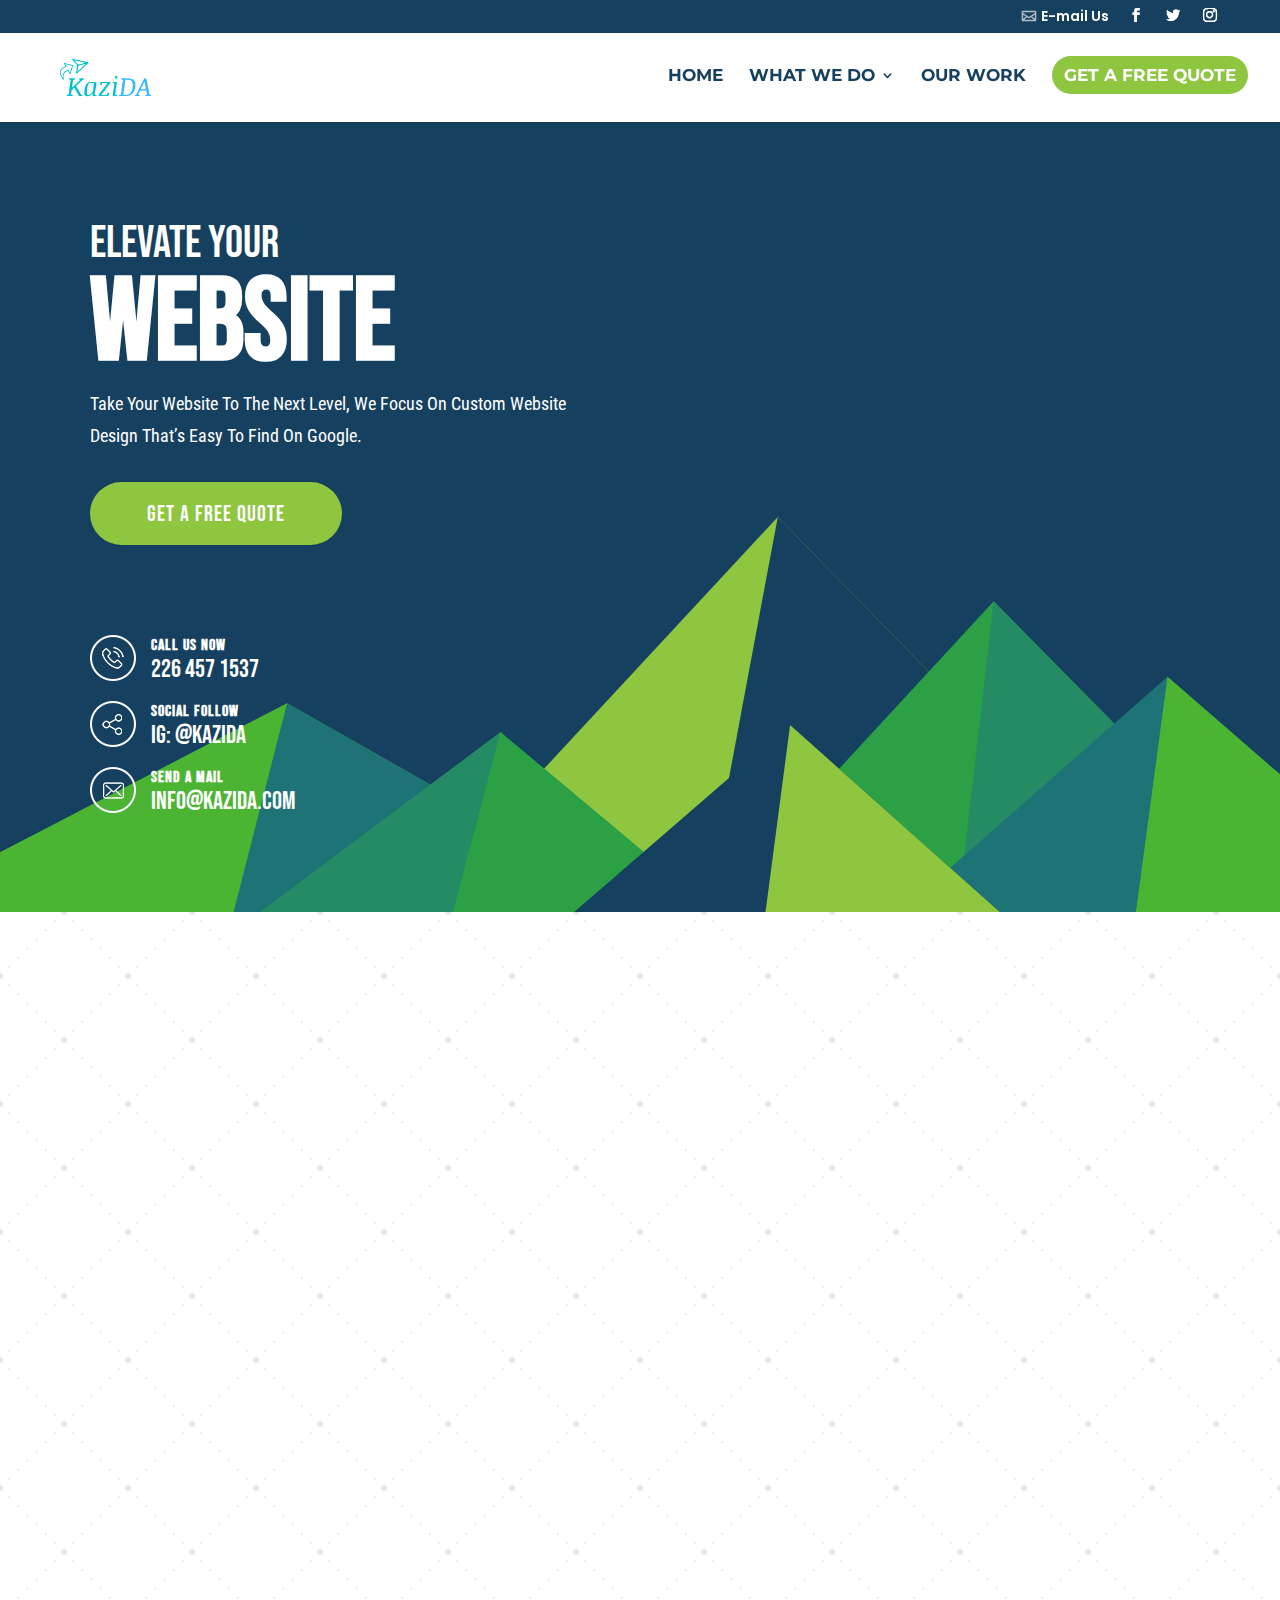
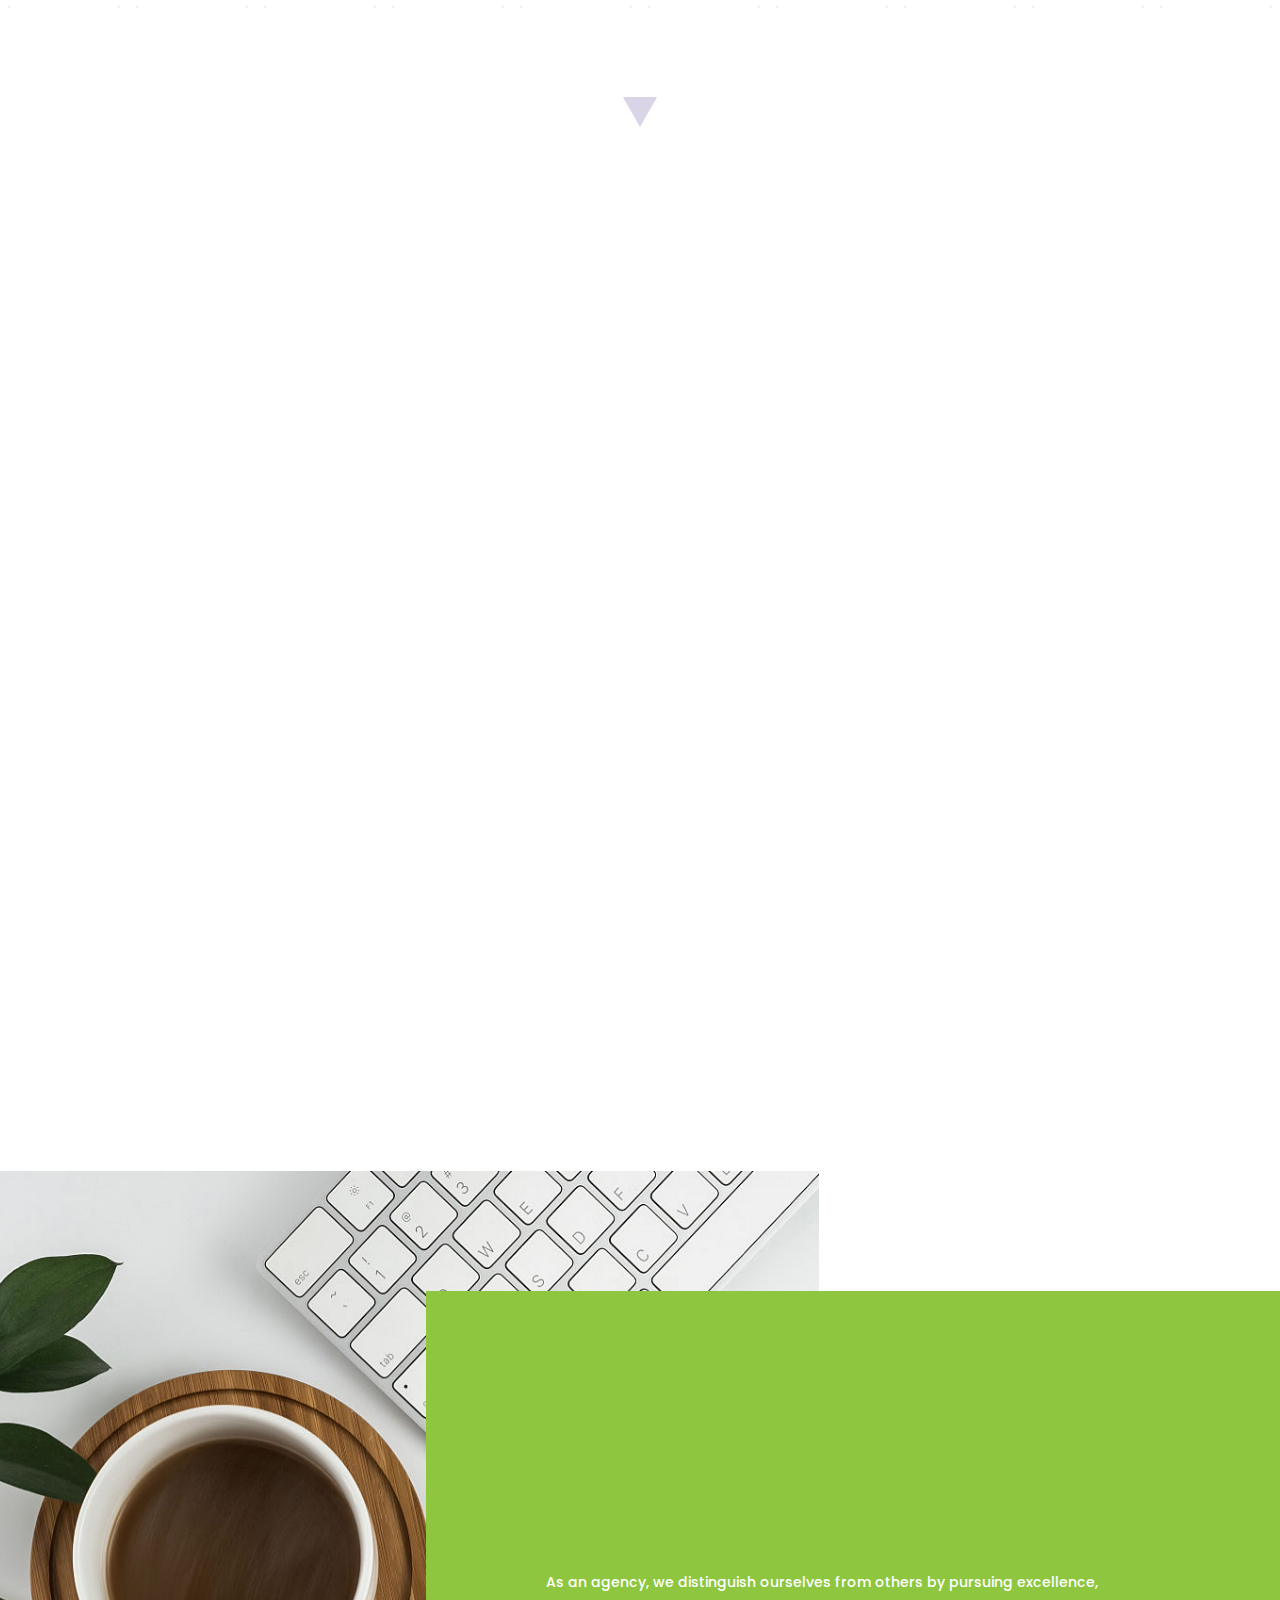
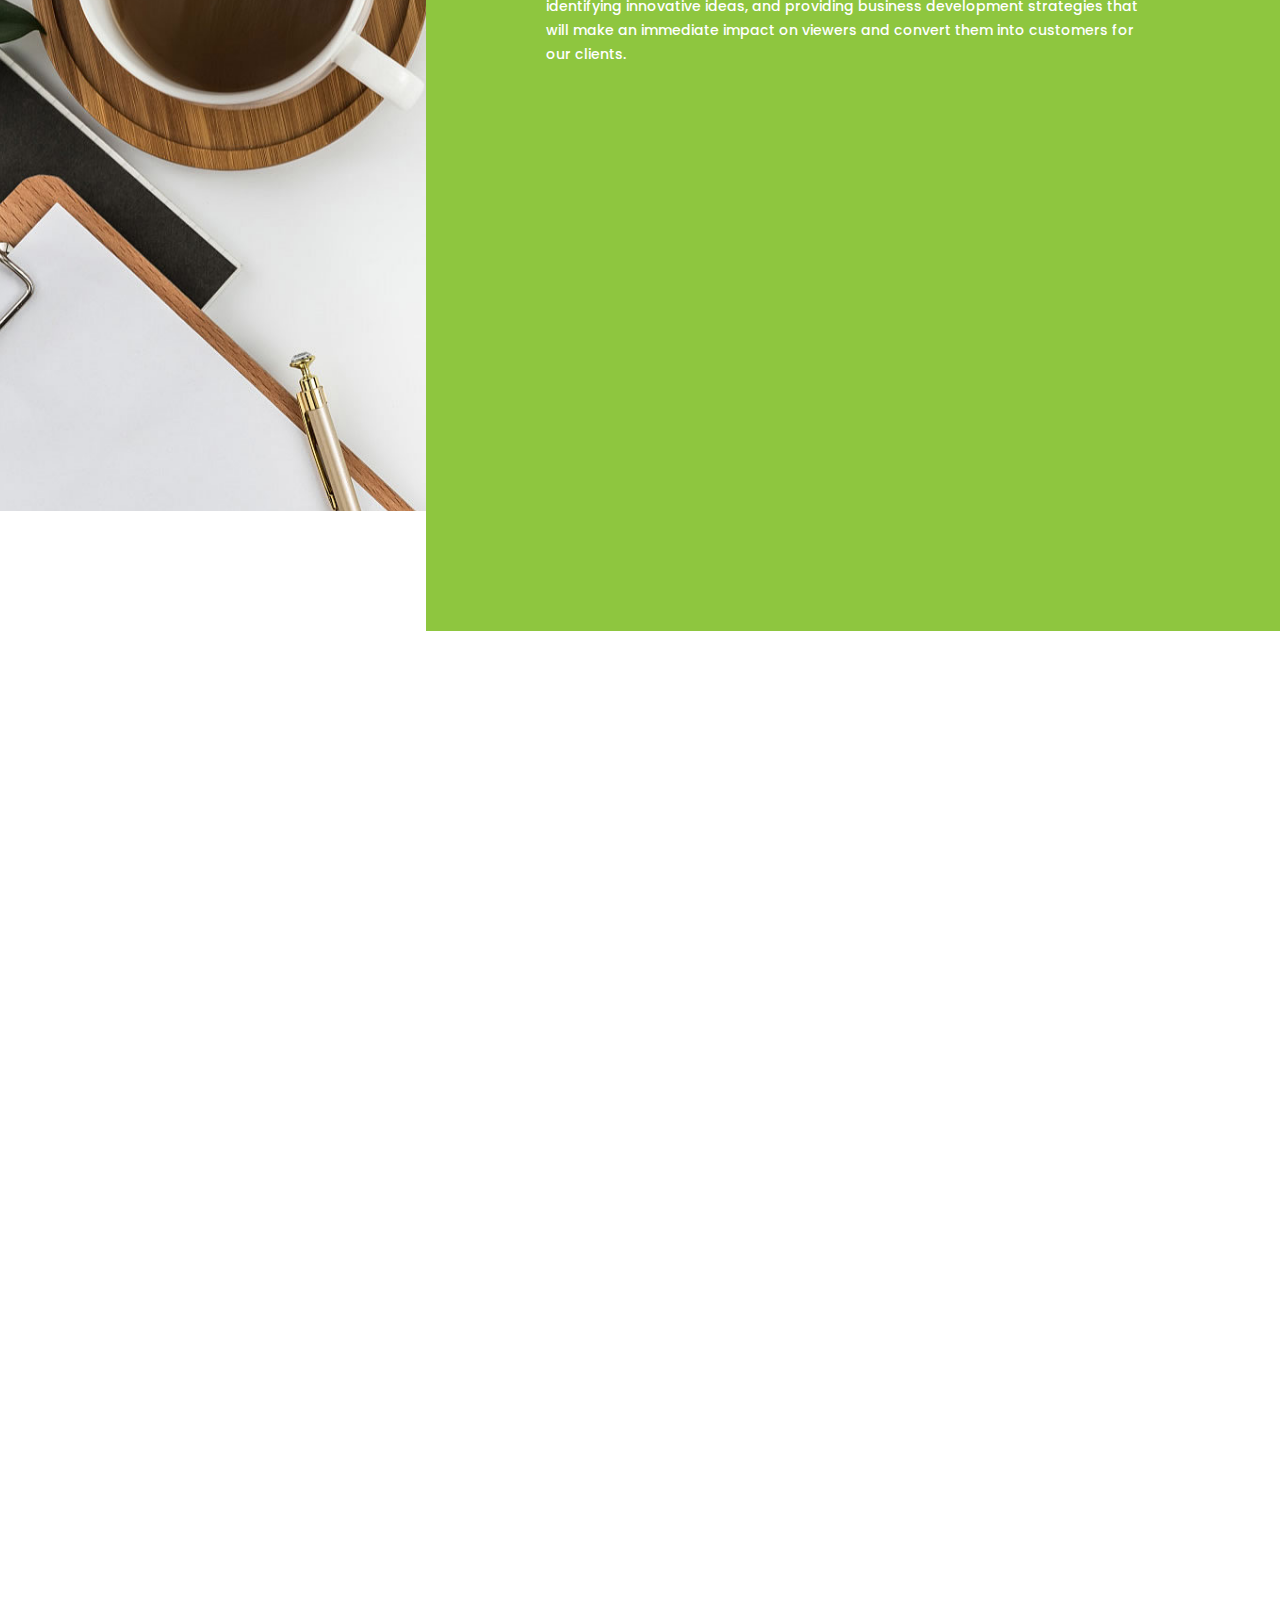
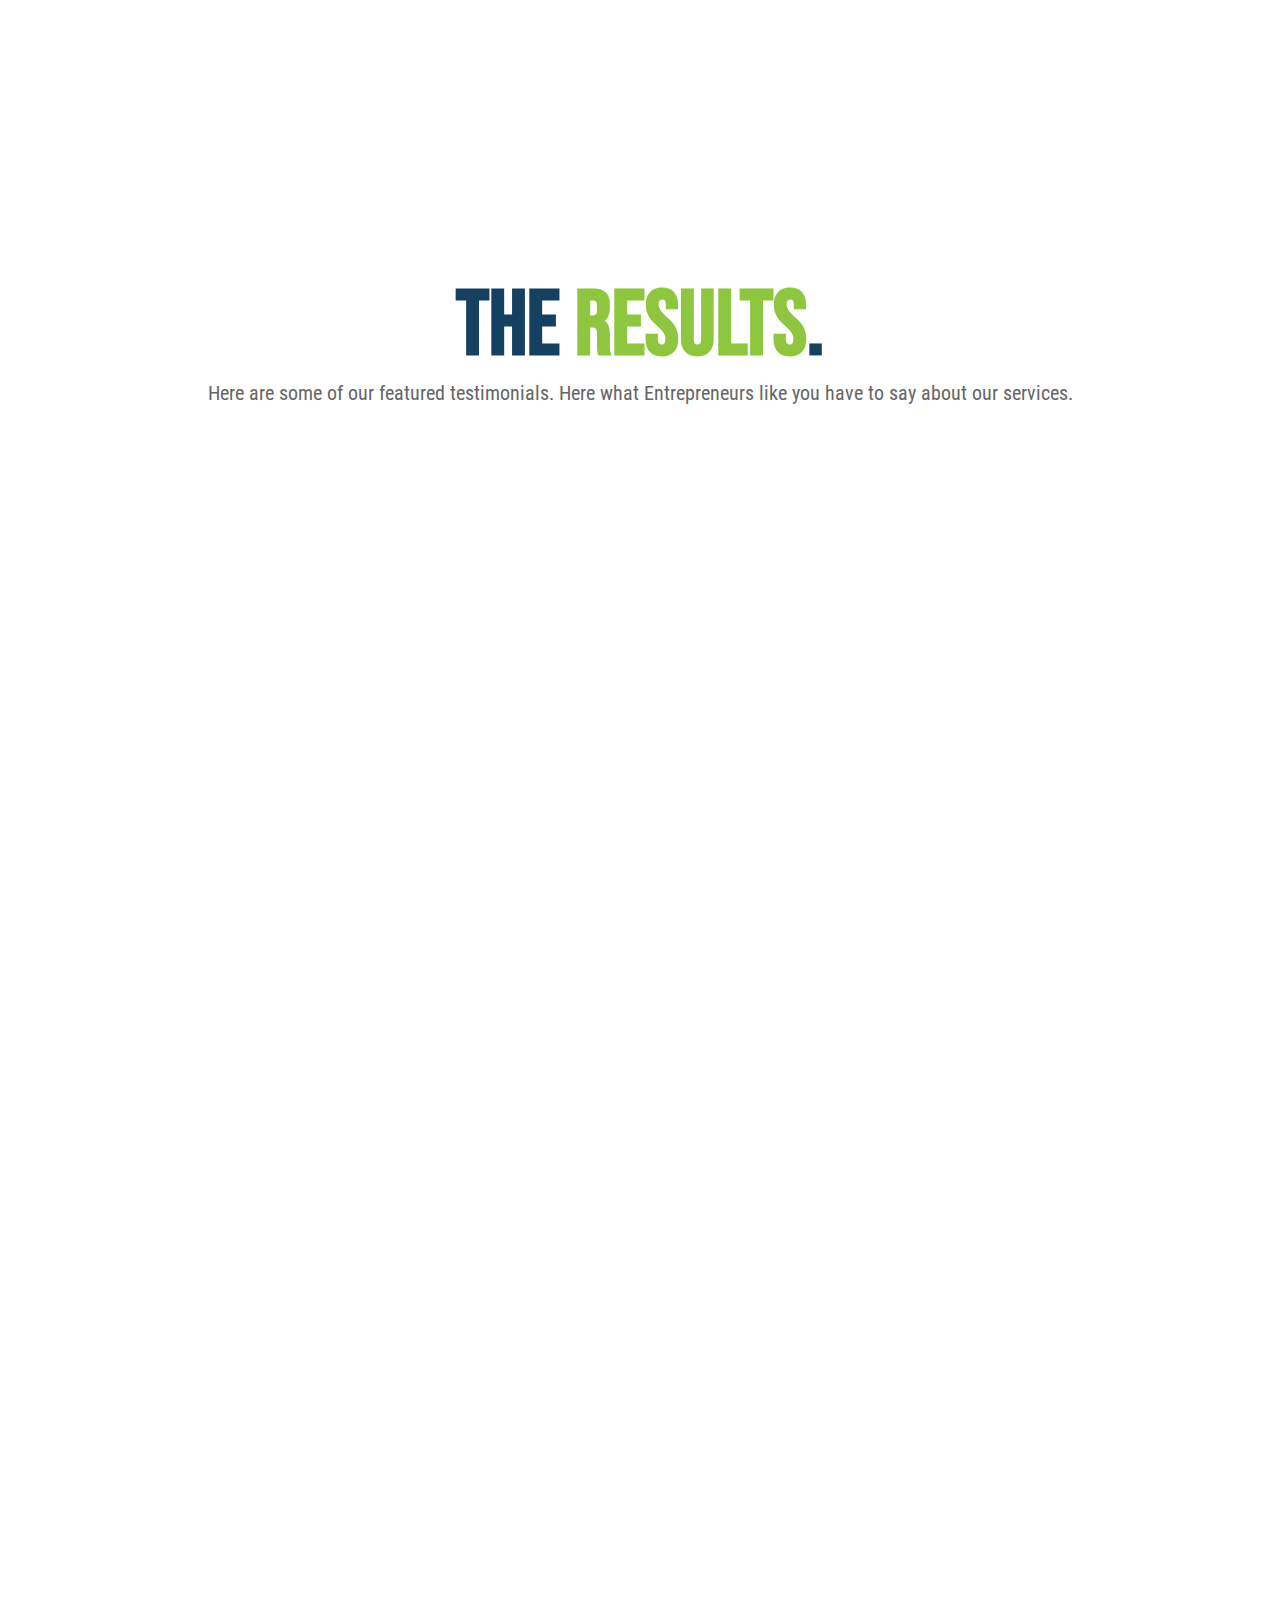
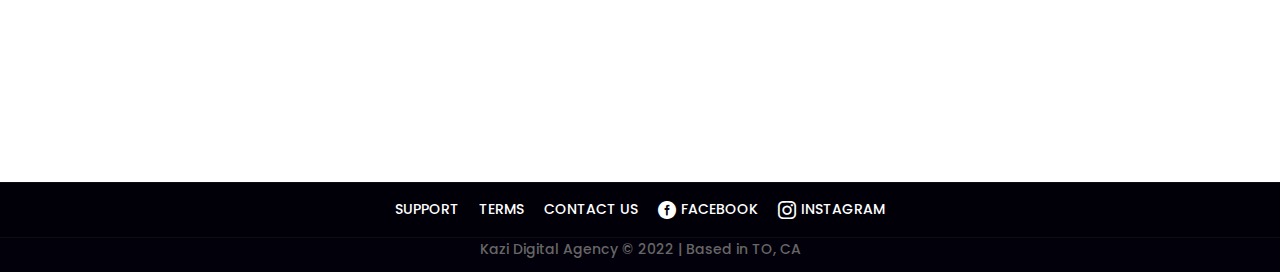
==== commit b94f368b: "update" ====
--- a/index.html
+++ b/index.html
@@ -2958,7 +2958,7 @@
       font-size: 30px !important;
       width: 28px;
       margin-top: -3px;
-      color: #974df3 !important;
+      color: #16405F !important;
     }
 
     #wp-admin-bar-et-use-visual-builder:hover a:before {
@@ -6385,7 +6385,7 @@
 
       #main-header.et-fixed-header {
         -webkit-box-shadow: 0 0 7px rgba(0, 0, 0, 0.1) !important;
-        box-shadow: 0 0 7px rgba(0, 0, 0, 0.1) !important;
+       border-bottom: 0.5px solid #8ec63f;
       }
 
       .et_header_style_left .et-fixed-header #et-top-navigation {
@@ -10150,7 +10150,7 @@
             <img width="150" height="40" alt="Kazi Digital Agency" id="logo" data-height-percentage="85"
               data-src="./images/Kazi.DA.png" class="lazyload"
               src="[data-uri]" /><noscript><img
-                src="./images/Kazi.DA.png" width="150" height="40" alt="Kazi Digital Agency" id="logo"
+                src="./images/Kazi.DA.png" width="150" hsub-menueight="40" alt="Kazi Digital Agency" id="logo"
                 data-height-percentage="85" /></noscript>
           </a>
         </div>
@@ -10484,7 +10484,7 @@
                       class="et_pb_column et_pb_column_1_2 et_pb_column_1 et_animated et_pb_css_mix_blend_mode_passthrough">
                       <div class="et_pb_module et_pb_text et_pb_text_4 et_pb_text_align_left et_pb_bg_layout_light">
                         <div class="et_pb_text_inner">
-                          <h3><em>Is your website working for you?</em></h3>
+                          <h3><em>Is your website <span style="color:#8ec63f">working for you?</span></em></h3>
                           <div id="capture-area" style="
                                 display: none;
                                 position: absolute;
@@ -10579,7 +10579,7 @@
                       <div
                         class="et_pb_module et_pb_text et_pb_text_6 et_animated et_pb_text_align_left et_pb_bg_layout_light">
                         <div class="et_pb_text_inner">
-                          <h5>What We Can Do For You&#8230;</h5>
+                          <h5>What We Can <span style="color:#8ec63f">Do For You&#8230;</span></h5>
                         </div>
                       </div>
                     </div>
@@ -10972,7 +10972,7 @@
                       <div
                         class="et_pb_module et_pb_text et_pb_text_12 et_animated et_pb_text_align_left et_pb_bg_layout_light">
                         <div class="et_pb_text_inner">
-                          <h5>who we work with</h5>
+                          <h5>who we <span style="color:#8ec63f">work with</span> </h5>
                         </div>
                       </div>
                       <div
@@ -11894,7 +11894,7 @@
   <script type="text/javascript" src="js/custom.js" id="divi-overlays-custom-js-js"></script>
   <style id="et-builder-module-design-deferred-226366-cached-inline-styles">
     div.et_pb_section.et_pb_section_0 {
-      background-image: url(./images/cover-picture.jpg) !important;
+      background-image: url(./images/flat-mountains.svg) !important;
     }
 
     .et_pb_section_0.et_pb_section {
@@ -12005,7 +12005,7 @@
     }
 
     body #page-container .et_pb_section .et_pb_button_2 {
-      color: #fff !important;
+      color: #8ec63f !important;
       border-color: transparent;
       border-radius: 100px;
       letter-spacing: 1px;
@@ -12378,7 +12378,7 @@
     .et_pb_blurb_5.et_pb_blurb:hover .et_pb_module_header a,
     .et_pb_blurb_6.et_pb_blurb:hover .et_pb_module_header,
     .et_pb_blurb_6.et_pb_blurb:hover .et_pb_module_header a {
-      color: #c42220 !important;
+      color: #8ec63f !important;
     }
 
     .et_pb_blurb_6.et_pb_blurb,
@@ -12575,7 +12575,7 @@
     .et_pb_blurb_10.et_pb_blurb {
       font-family: "Roboto Condensed", Helvetica, Arial, Lucida, sans-serif;
       font-size: 15px;
-      color: #fff!important;
+      color: #fff !important;
       line-height: 1.8em;
       margin-top: 40px !important;
     }
@@ -13042,10 +13042,9 @@
 
     @media only screen and (max-width: 980px) {
       div.et_pb_section.et_pb_section_0 {
-        background-image: linear-gradient(90deg,
-            #8ec63f 42%,
-            rgba(90, 58, 191, 0.51) 70%),
-          url(./images/man-on-phone-smiling.png) !important;
+        background-image: url(./images/flat-mountains.svg) !important;
+        background-size: cover;
+
       }
 
       .et_pb_image_0 {
@@ -13109,7 +13108,6 @@
         right: 5%;
         left: auto;
         transform: translateX(0px) translateY(0px);
-        transform-origin: ;
       }
 
       .et_pb_text_3 h5 {
@@ -13327,10 +13325,7 @@
     @media only screen and (max-width: 767px) {
       div.et_pb_section.et_pb_section_0 {
         background-position: right 0px center;
-        background-image: linear-gradient(90deg,
-            rgba(90, 58, 191, 0.55) 0%,
-            rgba(90, 58, 191, 0.24) 100%),
-          url(./images/man-on-phone-smiling.png) !important;
+        background-image:url(./images/slanted-gradient.svg) !important;
       }
 
       .et_pb_image_0 {
@@ -13356,7 +13351,7 @@
       }
 
       .et_pb_text_1 h1 {
-        font-size: 50px;
+        font-size: 50px !important;
       }
 
       .et_pb_text_1 h2 {
